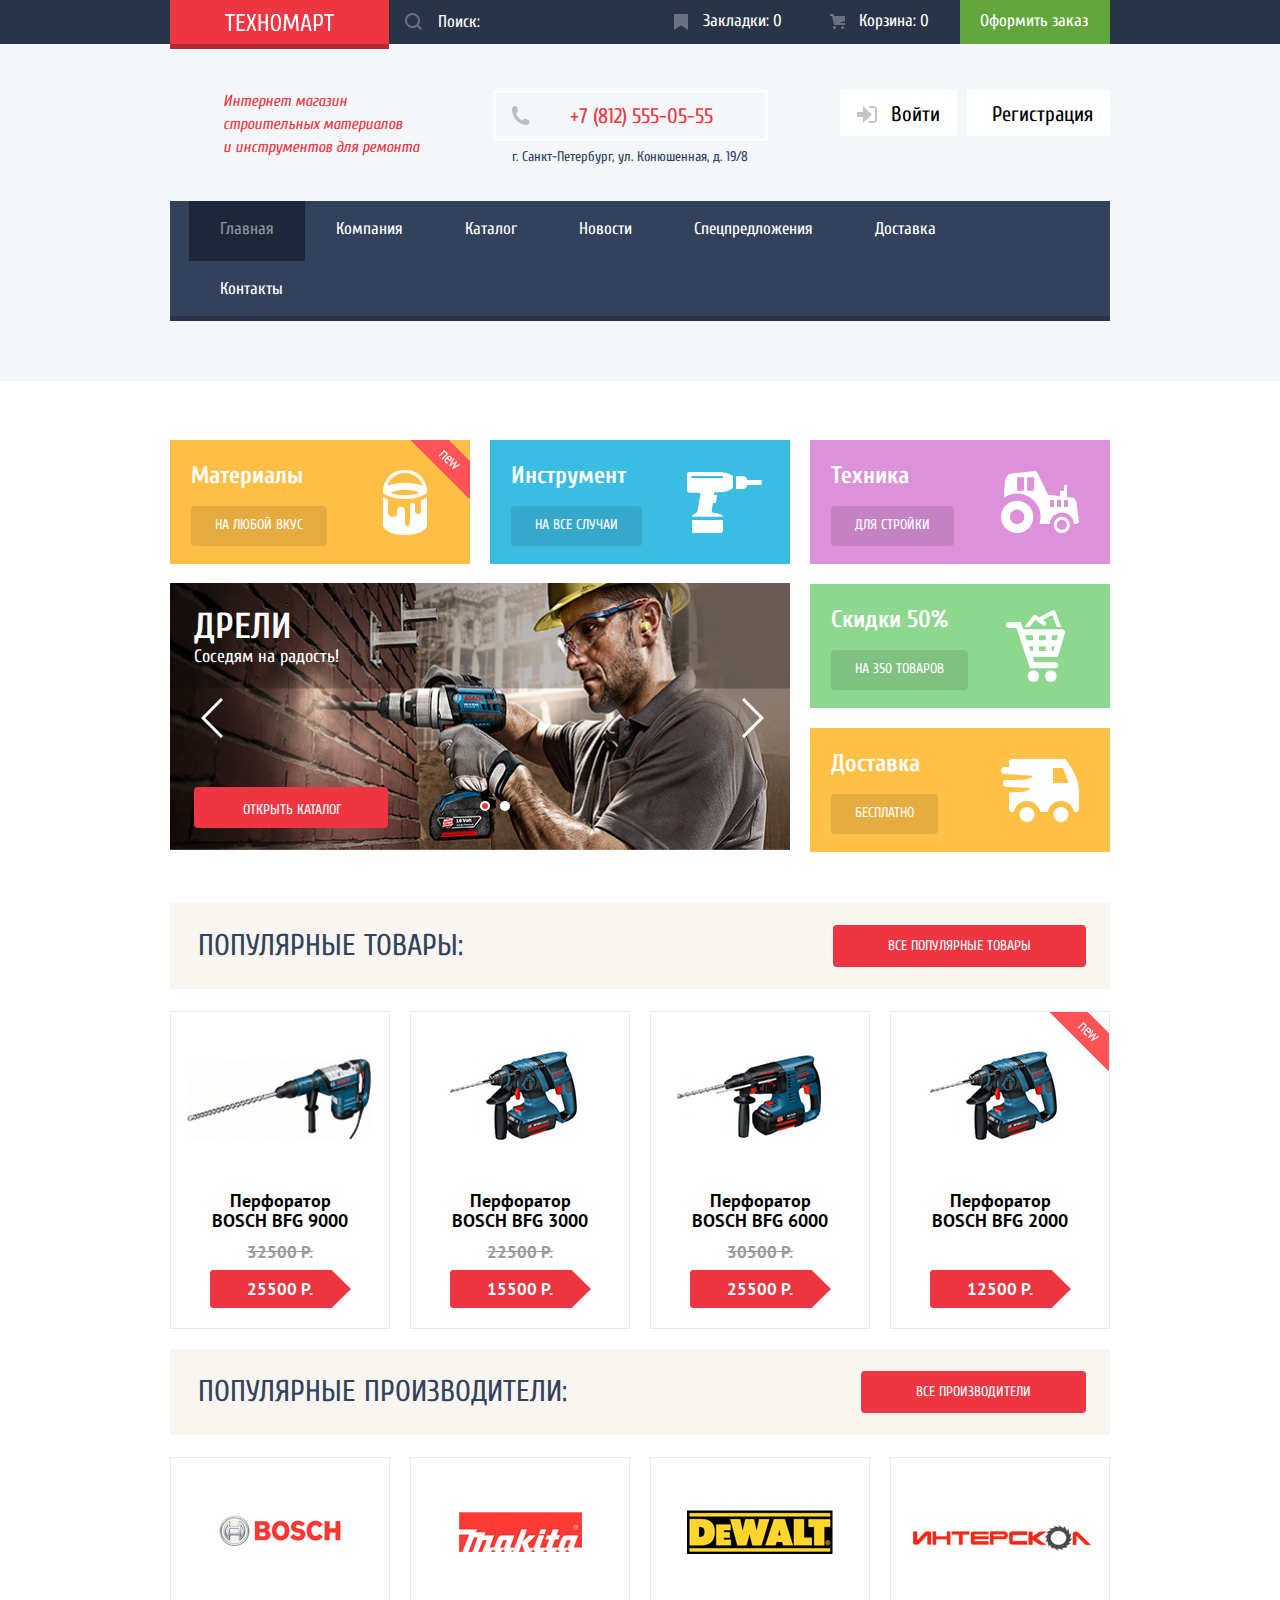
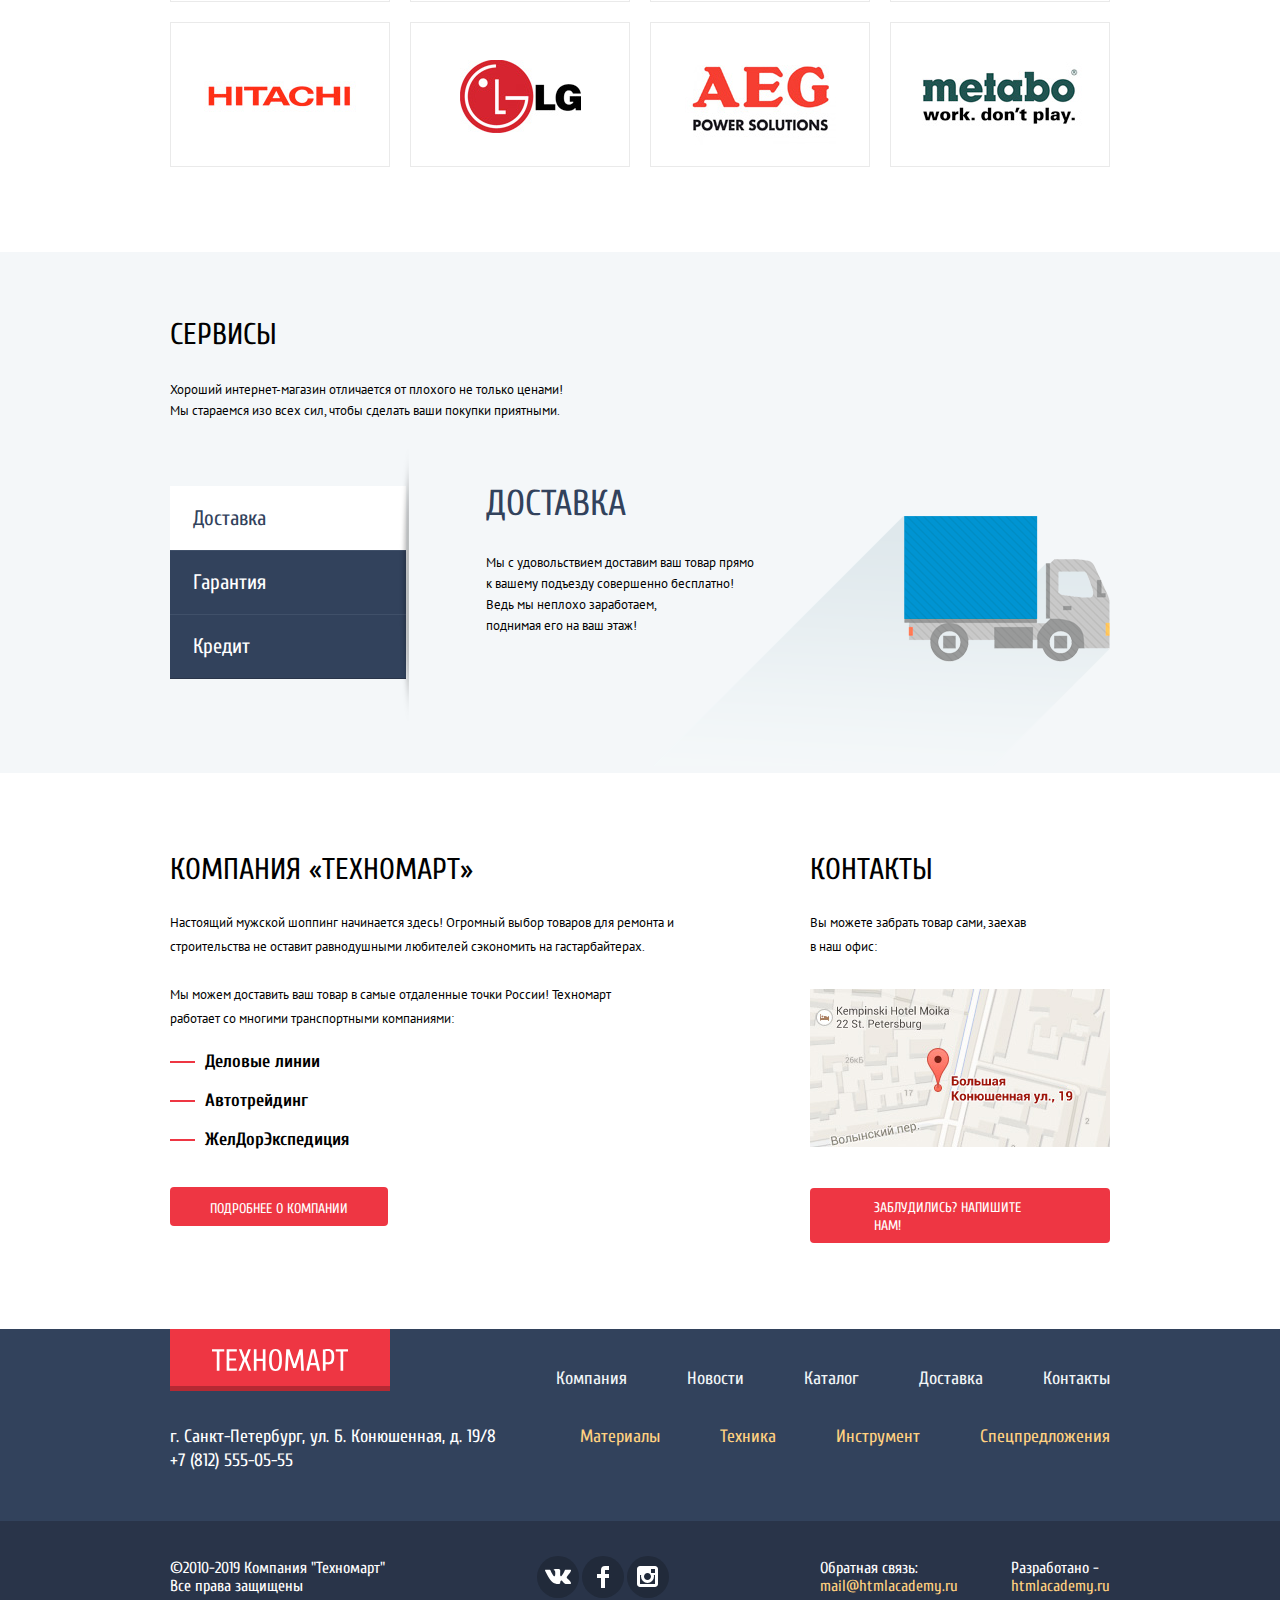
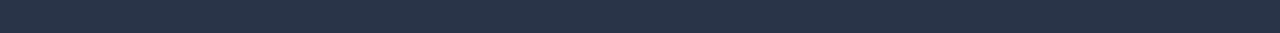
==== index.html @ d5cfe8fa "Написаны JS скрипты к интерактивным элементам. Скорректирована разметка и стили." ====
<!DOCTYPE html>
<html lang="ru">
<head>
    <meta charset="utf-8">
    <title>HTML Academy: Техномарт</title>
    <link href="https://fonts.googleapis.com/css?family=Cuprum:400,400i,700,700i|PT+Sans:400,700&display=swap&subset=cyrillic"
          rel="stylesheet">
    <link rel="stylesheet" href="css/normalize.css">
    <link rel="stylesheet" href="css/style.css">
</head>
<body>
<input type="radio" name="slider" id="slide-1" class="slider-radio-first visually-hidden" checked>
<input type="radio" name="slider" id="slide-2" class="slider-radio-second visually-hidden">
<header class="header">
    <div class="header__intro-background">
        <div class="header__intro container">
            <a href="#" class="header__logo logo"><img src="img/technomart-logo.svg"
                                                       alt="Логотип магазина Техномарт" width="109" height="19"></a>
            <form action="#" class="header__search search">
                <input class="search__field" type="search" placeholder="Поиск:">
                <button class="search__button" type="submit">
                    <svg xmlns="http://www.w3.org/2000/svg" width="17" height="17" viewBox="0 0 17 17">
                        <path fill="#ffffff"
                              d="M17 15.586l-3.542-3.542A7.465 7.465 0 0 0 15 7.5 7.5 7.5 0 1 0 7.5 15c1.71 0 3.282-.579 4.544-1.542L15.586 17 17 15.586zM2 7.5C2 4.467 4.467 2 7.5 2 10.532 2 13 4.467 13 7.5c0 3.032-2.468 5.5-5.5 5.5A5.506 5.506 0 0 1 2 7.5z"/>
                    </svg>
                </button>
            </form>
            <ul class="header__list user-list">
                <li class="user-list__item"><a href="#" class="user-list__link">Закладки: <span>0</span></a></li>
                <li class="user-list__item"><a href="#" class="user-list__link">Корзина: <span>0</span></a></li>
                <li class="user-list__item"><a href="#" class="user-list__link user-list__link_checkout">Оформить
                    заказ</a></li>
            </ul>
        </div>
    </div>
    <div class="header__description container">
        <div class="header__offer offer">
            <h1 class="offer__title">Интернет магазин строительных материалов&nbsp;&nbsp; и инструментов для ремонта</h1>
        </div>
        <div class="header__address address">
            <a href="tel: +78125550555" class="address__phone">+7 (812) 555-05-55</a>
            <p class="address__city">г. Санкт-Петербург, ул. Конюшенная, д. 19/8</p>
        </div>
        <ul class="header__registration registration">
            <li class="registration__item">
                <a href="#" class="registration__link">
                    <svg xmlns="http://www.w3.org/2000/svg" width="20" height="17" viewBox="0 0 20 17">
                        <path fill="#c5c5c5" d="M14.875 8.5L6 0v6H0v5h6v6z"/>
                        <path fill="#c5c5c5"
                              d="M16.986 15.01h-5.027V17h5.027c2.178 0 3.004-1.81 3.029-3.026V3.028C19.99 1.811 19.164 0 16.986 0h-5.027v1.99h5.027c.839 0 .992.681 1.01 1.057v10.904c-.017.376-.171 1.059-1.01 1.059z"/>
                    </svg>
                    Войти</a>
            </li>
            <li class="registration__item">
                <a href="#" class="registration__link">Регистрация</a>
            </li>
        </ul>
    </div>
    <nav class="header__navigation container">
        <ul class="menu">
            <li class="menu__item"><a href="#" class="menu__link menu__link_active">Главная</a></li>
            <li class="menu__item"><a href="#" class="menu__link">Компания</a></li>
            <li class="menu__item"><a href="catalog.html" class="menu__link">Каталог</a></li>
            <li class="menu__item"><a href="#" class="menu__link">Новости</a></li>
            <li class="menu__item"><a href="#" class="menu__link">Спецпредложения</a></li>
            <li class="menu__item"><a href="#" class="menu__link">Доставка</a></li>
            <li class="menu__item"><a href="#" class="menu__link">Контакты</a></li>
        </ul>
    </nav>
</header>

<main class="index-page">
    <section class="features container">
        <h2 class="features__title visually-hidden">Преимущества магазина</h2>
        <ul class="features__shop-pluses shop-pluses">
            <li class="shop-pluses__item shop-pluses__item_material">
                <div class="shop-pluses__box">
                    <h3 class="shop-pluses__text">Материалы</h3>
                    <a href="#" class="shop-pluses__link">На любой вкус</a>
                </div>
            </li>
            <li class="shop-pluses__item shop-pluses__item_tool">
                <div class="shop-pluses__box">
                    <h3 class="shop-pluses__text">Инструмент</h3>
                    <a href="#" class="shop-pluses__link">На все случаи</a>
                </div>
            </li>
            <li class="shop-pluses__item shop-pluses__item_technique">
                <div class="shop-pluses__box">
                    <h3 class="shop-pluses__text">Техника</h3>
                    <a href="#" class="shop-pluses__link">Для стройки</a>
                </div>
            </li>
            <li class="shop-pluses__item shop-pluses__item_discount">
                <div class="shop-pluses__box shop-pluses__box_discount">
                    <h3 class="shop-pluses__text">Скидки 50%</h3>
                    <a href="#" class="shop-pluses__link">На 350 товаров</a>
                </div>
            </li>
            <li class="shop-pluses__item shop-pluses__item_delivery">
                <div class="shop-pluses__box shop-pluses__box_delivery">
                    <h3 class="shop-pluses__text">Доставка</h3>
                    <a href="#" class="shop-pluses__link">Бесплатно</a>
                </div>
            </li>
        </ul>
        <div class="features__slider-drills slider-drills">
            <div class="slider-drills__controls">
                <label class="slider-drills__control slider-drills__control_first" for="slide-1"></label>
                <label class="slider-drills__control slider-drills__control_second" for="slide-2"></label>
            </div>
            <div class="slider-drills__item slider-drills__item_first">
                <h3 class="slider-drills__title">Дрели</h3>
                <p class="slider-drills__text">Соседям на радость!</p>
                <a href="catalog.html" class="slider-drills__link">Открыть каталог</a>
            </div>
            <div class="slider-drills__item slider-drills__item_second">
                <h3 class="slider-drills__title">Перфораторы</h3>
                <p class="slider-drills__text">Настоящие мужские игрушки</p>
                <a href="catalog.html" class="slider-drills__link">Открыть каталог</a>
            </div>
            <button class="slider-drills__btn slider-drills__btn_left"><img src="img/icon-left-slider-drills.svg"
                                                                            alt="Кнопка Влево на слайдере товаров">
            </button>
            <button class="slider-drills__btn slider-drills__btn_right"><img src="img/icon-right-slider-drills.svg"
                                                                             alt="Кнопка Вправо на слайдере товаров">
            </button>
        </div>
    </section>
    <section class="popular-products container">
        <div class="popular-products__intro products-intro">
            <h2 class="products-intro__title">Популярные товары:</h2>
            <a href="#" class="products-intro__link">Все популярные товары</a>
        </div>
        <ul class="popular-products__catalog products products-main">
            <li class="products__item-main">
                <img src="img/hammerdrill-bosh-bfg-9000.jpg" alt="Перфоратор BOSCH BFG 9000" width="218" height="170"
                     class="products__image">
                <div class="products__text-box">
                    <h3 class="products__title">Перфоратор BOSCH BFG 9000</h3>
                    <p class="products__price">32500 Р.</p>
                    <p class="products__discount">25500 Р.</p>
                </div>
                <div class="products__overlay">
                    <button type="button" class="products__btn">Купить</button>
                    <button type="button" class="products__btn_bookmark">В закладки</button>
                </div>
            </li>
            <li class="products__item-main">
                <img src="img/hammerdrill-bosh-bfg-3000.jpg" alt="Перфоратор BOSCH BFG 3000" width="218" height="170"
                     class="products__image">
                <div class="products__text-box">
                    <h3 class="products__title">Перфоратор BOSCH BFG 3000</h3>
                    <p class="products__price">22500 Р.</p>
                    <p class="products__discount">15500 Р.</p>
                </div>
                <div class="products__overlay">
                    <button type="button" class="products__btn">Купить</button>
                    <button type="button" class="products__btn_bookmark">В закладки</button>
                </div>
            </li>
            <li class="products__item-main">
                <img src="img/hammerdrill-bosh-bfg-6000.jpg" alt="Перфоратор BOSCH BFG 6000" width="218" height="170"
                     class="products__image">
                <div class="products__text-box">
                    <h3 class="products__title">Перфоратор BOSCH BFG 6000</h3>
                    <p class="products__price">30500 Р.</p>
                    <p class="products__discount">25500 Р.</p>
                </div>
                <div class="products__overlay">
                    <button type="button" class="products__btn">Купить</button>
                    <button type="button" class="products__btn_bookmark">В закладки</button>
                </div>
            </li>
            <li class="products__item-main">
                <img src="img/hammerdrill-bosh-bfg-2000.jpg" alt="Перфоратор BOSCH BFG 2000" width="218" height="170"
                     class="products__image">
                <div class="products__text-box">
                    <h3 class="products__title products__title_new">Перфоратор BOSCH BFG 2000</h3>
                    <p class="products__discount">12500 Р.</p>
                </div>
                <div class="products__overlay">
                    <button type="button" class="products__btn">Купить</button>
                    <button type="button" class="products__btn_bookmark">В закладки</button>
                </div>
            </li>
        </ul>
    </section>
    <section class="popular-brands container">
        <div class="popular-brands__intro products-intro">
            <h2 class="products-intro__title">Популярные производители:</h2>
            <a href="#" class="products-intro__link">Все производители</a>
        </div>
        <ul class="popular-brands__brands-list brands-list">
            <li class="brands-list__item">
                <a href="#" class="brands-list__link"><img src="img/bosch-brand.jpg" alt="Бренд BOSCH" width="126"
                                                           height="37" class="brands-list__image"></a>
            </li>
            <li class="brands-list__item">
                <a href="#" class="brands-list__link"><img src="img/makita-brand.jpg" alt="Бренд Makita" width="123"
                                                           height="40" class="brands-list__image"></a>
            </li>
            <li class="brands-list__item">
                <a href="#" class="brands-list__link"><img src="img/dewalt-brand.jpg" alt="Бренд DeWalt" width="146"
                                                           height="44" class="brands-list__image"></a>
            </li>
            <li class="brands-list__item">
                <a href="#" class="brands-list__link"><img src="img/interscol-brand.jpg" alt="Бренд Интерскол"
                                                           width="200" height="88" class="brands-list__image"></a>
            </li>
            <li class="brands-list__item">
                <a href="#" class="brands-list__link"><img src="img/hitachi-brand.jpg" alt="Бренд Hitachi" width="169"
                                                           height="31" class="brands-list__image"></a>
            </li>
            <li class="brands-list__item">
                <a href="#" class="brands-list__link"><img src="img/lg-brand.jpg" alt="Бренд LG" width="121" height="73"
                                                           class="brands-list__image"></a>
            </li>
            <li class="brands-list__item">
                <a href="#" class="brands-list__link"><img src="img/aeg-brand.jpg" alt="Бренд AEG" width="151"
                                                           height="96" class="brands-list__image"></a>
            </li>
            <li class="brands-list__item">
                <a href="#" class="brands-list__link"><img src="img/metabo-brand.jpg" alt="Бренд Metabo" width="204"
                                                           height="69" class="brands-list__image"></a>
            </li>
        </ul>
    </section>
    <section class="services">
        <div class="services__intro container">
            <h2 class="services__title">Сервисы</h2>
            <p class="services__text">Хороший интернет-магазин отличается от плохого не только ценами!</p>
            <p class="services__text">Мы стараемся изо всех сил, чтобы сделать ваши покупки приятными.</p>
        </div>
        <div class="services__delivery-guarantee-credit container">
            <ul class="services__services-list services-list">
                <li class="services-list__item">
                    <button type="button" class="services-list__btn services-list__btn_active">Доставка</button>
                </li>
                <li class="services-list__item">
                    <button type="button" class="services-list__btn">Гарантия</button>
                </li>
                <li class="services-list__item">
                    <button type="button" class="services-list__btn">Кредит</button>
                </li>
            </ul>
            <div class="services__service-items">
                <div class="services__service-item service-item service-item-delivery service-item-show">
                    <h2 class="service-item__title">Доставка</h2>
                    <p class="service-item__text">
                        Мы с удовольствием доставим ваш товар прямо<br>
                        к вашему подъезду совершенно бесплатно!
                        Ведь мы неплохо заработаем,<br>
                        поднимая его на ваш этаж!
                    </p>
                </div>
                <div class="services__service-item service-item service-item-guarantee">
                    <h2 class="service-item__title">Гарантия</h2>
                    <p class="service-item__text">
                        Если купленный у нас товар поломается или заискрит,<br>
                        а также в случае пожара, спровоцированного его возгоранием, вы всегда можете быть уверены в
                        нашей гарантии. Мы обменяем сгоревший товар на новый.<br>
                        Дом уж восстановите как-нибудь сами.
                    </p>
                </div>
                <div class="services__service-item service-item service-item-credit">
                    <h2 class="service-item__title">Кредит</h2>
                    <p class="service-item__text">
                        Залезть в долговую яму стало проще!<br>
                        Кредитные консультанты придут вам на помощь.
                    </p>
                    <a href="#" class="service-item__link">Отправить заявку</a>
                </div>
            </div>
        </div>
    </section>
    <section class="about-contacts container">
        <div class="about-contacts__company company">
            <h2 class="company__title">Компания &laquo;ТЕХНОМАРТ&raquo;</h2>
            <p class="company__text company__text_intro">Настоящий мужской шоппинг начинается здесь! Огромный выбор
                товаров для ремонта
                и
                строительства не оставит равнодушными любителей сэкономить на гастарбайтерах.</p>
            <p class="company__text company__text_description">Мы можем доставить ваш товар в самые отдаленные точки
                России!
                Техномарт работает со многими транспортными компаниями:</p>
            <ul class="company__delivery-list delivery-list">
                <li class="delivery-list__item">Деловые линии</li>
                <li class="delivery-list__item">Автотрейдинг</li>
                <li class="delivery-list__item">ЖелДорЭкспедиция</li>
            </ul>
            <a href="#" class="company__link">Подробнее о компании</a>
        </div>
        <div class="about-contacts__contact contact">
            <h2 class="contact__title">Контакты</h2>
            <p class="contact__text">Вы можете забрать товар сами,
                заехав в наш офис:</p>
            <a href="https://goo.gl/maps/Wi1ShnMR9wf9tgB36" class="contact__map-link map-link"><img src="img/small-map.jpg"
                                                                                           alt="Расположение магазина на карте"
                                                                                           width="300" height="158"
                                                                                           class="contact__small-map"></a>
            <a href="#" class="contact__link">Заблудились? Напишите нам!</a>
        </div>
    </section>
</main>

<footer class="footer">
    <div class="footer__intro container">
        <a href="#" class="footer__logo logo"><img src="img/technomart-logo.svg" alt="Логотип магазина Техномарт"></a>
        <ul class="footer__footer-menu footer-menu footer-menu-top">
            <li class="footer-menu__item"><a href="#" class="footer-menu__link">Компания</a></li>
            <li class="footer-menu__item"><a href="#" class="footer-menu__link">Новости</a></li>
            <li class="footer-menu__item"><a href="catalog.html" class="footer-menu__link">Каталог</a></li>
            <li class="footer-menu__item"><a href="#" class="footer-menu__link">Доставка</a></li>
            <li class="footer-menu__item"><a href="#" class="footer-menu__link">Контакты</a></li>
        </ul>
    </div>
    <div class="footer__address-suggest container">
        <div class="footer__footer-address footer-address">
            <p class="footer-address__text">г. Санкт-Петербург, ул. Б. Конюшенная, д. 19/8</p>
            <p class="footer-address__text">+7 (812) 555-05-55</p>
        </div>
        <ul class="footer__footer-menu footer-menu">
            <li class="footer-menu__item"><a href="#" class="footer-menu__link_suggest-link">Материалы</a>
            </li>
            <li class="footer-menu__item"><a href="#" class="footer-menu__link_suggest-link">Техника</a></li>
            <li class="footer-menu__item"><a href="#" class="footer-menu__link_suggest-link">Инструмент</a>
            </li>
            <li class="footer-menu__item"><a href="#" class="footer-menu__link_suggest-link">Спецпредложения</a></li>
        </ul>
    </div>
    <div class="footer__copyright-development-background">
        <div class="footer__copyright-development container">
            <div class="footer__copyright copyright">
                <p class="copyright__text">&copy;2010-2019 Компания "Техномарт"</p>
                <p class="copyright__text">Все права защищены</p>
            </div>
            <ul class="footer__social social-list">
                <li class="social-list__item">
                    <a href="https://www.vk.com" class="social-list__link" target="_blank">
                        <svg xmlns="http://www.w3.org/2000/svg" width="26" height="15" viewBox="0 0 26 15">
                            <path fill="#FFF"
                                  d="M16.138 11.51c.956-.309 2.18 2.04 3.483 2.939.978.681 1.727.534 1.727.534l3.473-.05s1.815-.112.957-1.554c-.071-.12-.503-1.069-2.585-3.022-2.177-2.043-1.882-1.712.739-5.244 1.597-2.153 2.236-3.468 2.036-4.028-.192-.539-1.365-.399-1.365-.399L20.69.713c-.381.001-.704.119-.851.515-.003.004-.621 1.666-1.445 3.079-1.741 2.989-2.436 3.148-2.724 2.961-.661-.433-.494-1.737-.494-2.664 0-2.897.432-4.105-.846-4.417-.427-.104-.739-.172-1.828-.182-1.392-.021-2.574 0-3.244.329-.445.223-.786.712-.579.74.26.035.843.16 1.155.586.401.552.389 1.789.389 1.789s.229 3.411-.54 3.834c-.528.29-1.25-.302-2.803-3.016-.793-1.388-1.392-2.922-1.392-2.922s-.116-.285-.326-.441c-.25-.185-.6-.244-.6-.244L.848.684S.29.7.085.946c-.182.218-.015.668-.015.668s2.909 6.881 6.203 10.347c3.02 3.182 6.452 2.971 6.452 2.971h1.555s.469-.054.709-.312c.224-.24.214-.691.214-.691s-.031-2.109.935-2.419z"/>
                        </svg>
                    </a>
                </li>
                <li class="social-list__item">
                    <a href="https://www.facebook.com" class="social-list__link" target="_blank">
                        <svg xmlns="http://www.w3.org/2000/svg" width="12" height="22" viewBox="0 0 12 22">
                            <path fill="#FFF" d="M12 4V0H8a4 4 0 0 0-4 4v4H0v4h4v10h4V12h4V8H8V4h4z"/>
                        </svg>
                    </a>
                </li>
                <li class="social-list__item">
                    <a href="https://www.instagram.com" class="social-list__link" target="_blank">
                        <svg xmlns="http://www.w3.org/2000/svg" width="21" height="21" viewBox="0 0 21 21">
                            <path fill="#FFF"
                                  d="M18 0H3C1.35 0 0 1.35 0 3v15c0 1.65 1.35 3 3 3h15c1.65 0 3-1.35 3-3V3c0-1.65-1.35-3-3-3zm-7.5 7c1.93 0 3.5 1.57 3.5 3.5S12.43 14 10.5 14 7 12.43 7 10.5 8.57 7 10.5 7zM18 18H3V9h1.181A6.504 6.504 0 0 0 4 10.5a6.5 6.5 0 1 0 13 0 6.45 6.45 0 0 0-.181-1.5H18v9zm0-11h-4V3h4v4z"/>
                        </svg>
                    </a>
                </li>
            </ul>
            <ul class="footer__development development-list">
                <li class="development-list__item">
                    <p class="development-list__text">Обратная связь:</p>
                    <a href="mailto:mail@htmlacademy.ru" class="development-list__link">mail@htmlacademy.ru</a>
                </li>
                <li class="development-list__item">
                    <p class="development-list__text">Разработано -</p>
                    <a href="https://htmlacademy.ru/intensive/htmlcss" class="development-list__link" target="_blank">htmlacademy.ru</a>
                </li>
            </ul>
        </div>
    </div>
</footer>
<section class="map-popup">
    <h2 class="map-popup__title visually-hidden">Интерактивная карта</h2>
    <iframe src="https://www.google.com/maps/embed?pb=!1m18!1m12!1m3!1d1998.5989424124007!2d30.32089461617356!3d59.93879686904788!2m3!1f0!2f0!3f0!3m2!1i1024!2i768!4f13.1!3m3!1m2!1s0x4696310fca5ba729%3A0xea9c53d4493c879f!2z0JHQvtC70YzRiNCw0Y8g0JrQvtC90Y7RiNC10L3QvdCw0Y8g0YPQuy4sIDE5LCDQodCw0L3QutGCLdCf0LXRgtC10YDQsdGD0YDQsywgMTkxMTg2!5e0!3m2!1sru!2sru!4v1570381014695!5m2!1sru!2sru"
            width="940" height="446" frameborder="0" style="border:0;" allowfullscreen=""></iframe>
    <button type="button" class="map-popup__btn-close btn-close"><img src="img/icon-close-popup.svg"
                                                                      alt="Кнопка закрытия окна"></button>
</section>
<section class="feedback-popup">
    <h2 class="feedback-popup__title visually-hidden">Форма обратной связи</h2>
    <form action="#" class="feedback-popup__feedback-form feedback">

        <label class="feedback__label feedback__label_name">Ваше имя:<input name="feedback-name" type="text"
                                                                            placeholder="Имя Фамилия"
                                                                            class="feedback__field"></label>
        <label class="feedback__label">Ваш e-mail:<input name="feedback-mail" type="email" placeholder="email@example.com"
                                                         class="feedback__field"></label>

        <label class="feedback__label">Текст письма:<textarea name="feedback-text" cols="30" rows="10"
                                                              placeholder="В свободной форме"
                                                              class="feedback__text"></textarea></label>
        <div class="feedback__background-btn">
            <button type="submit" class="feedback__btn">Отправить</button>
        </div>
    </form>
    <button type="button" class="feedback-popup__btn-close btn-close"><img src="img/icon-close-popup.svg"
                                                                           alt="Кнопка закрытия окна"></button>
</section>
<script src="js/indexpage-script.js"></script>
</body>
</html>
---- css/style.css ----
html {
    box-sizing: border-box;
}

*,
*::before,
*::after {
    box-sizing: inherit;
}

body {
    margin: 0;
    padding: 0;
    font-family: 'Cuprum', 'Arial', sans-serif;
    font-weight: 400;
    font-size: 14px;
    color: #000000;
}

a {
    text-decoration: none;
}

.visually-hidden:not(:focus):not(:active),
input[type='checkbox'].visually-hidden,
input[type='radio'].visually-hidden {
    position: absolute;
    width: 1px;
    height: 1px;
    margin: -1px;
    border: 0;
    padding: 0;
    white-space: nowrap;
    clip-path: inset(100%);
    clip: rect(0 0 0 0);
    overflow: hidden;
}

.container {
    width: 940px;
    margin: 0 auto;
}

.header {
    background-color: #f4f7f9;
    padding-bottom: 60px;
}

.header__intro-background {
    background-color: #293449;
}

.header__intro {
    font-size: 17px;
    line-height: 18px;
    color: #ffffff;
    display: flex;
}

.logo {
    display: inline-block;
    vertical-align: top;
    padding: 13px 55px 0px 55px;
    text-align: center;
    box-shadow: inset 0px -5px 0 0 rgba(0, 0, 0, 0.24);
    background-color: #ee3643;
}

.logo:hover,
.logo:focus {
    background-color: #ca2c37;
}

.logo:active {
    background-color: #ba2732;
}

.header__logo {
    margin-bottom: -5px;
}

.search {
    position: relative;
}

.search__field {
    border: none;
    background-color: #293449;
    width: 260px;
    height: 42px;
    padding-left: 49px;
    padding-right: 5px;
}

.search__field::placeholder {
    color: #ffffff;
}

.search__field:hover {
    background-color: #212a3a;
}

.search__field:focus {
    background-color: #ffffff;
}

.search__button {
    position: absolute;
    top: 12px;
    left: 10px;
    border: none;
    background-color: transparent;
    opacity: 0.3;
}

.search__field:hover ~ .search__button {
    opacity: 1;
}

.search__field:focus ~ .search__button path {
    fill: red;
}

.user-list,
.registration,
.menu,
.shop-pluses,
.brands-list,
.delivery-list,
.services-list,
.footer-menu,
.social-list,
.development-list {
    margin: 0;
    padding: 0;
    list-style-type: none;
}

.user-list {
    margin-left: auto;
    display: flex;
    flex-wrap: wrap;
}

.user-list__link {
    position: relative;
    display: inline-block;
    vertical-align: top;
    color: #ffffff;
    padding-left: 46px;
    padding-right: 31px;
    padding-top: 12px;
    padding-bottom: 14px;
}

.user-list__item:nth-child(1) .user-list__link::before {
    position: absolute;
    content: "";
    top: 14px;
    left: 17px;
    width: 14px;
    height: 16px;
    background-image: url(../img/icon-bookmark.svg);
    background-repeat: no-repeat;
    background-position: 0 0;
    opacity: 0.3;
}

.user-list__item:nth-child(2) .user-list__link::before {
    position: absolute;
    content: "";
    top: 14px;
    left: 17px;
    width: 15px;
    height: 15px;
    background-image: url(../img/icon-cart.svg);
    background-repeat: no-repeat;
    background-position: 0 0;
    opacity: 0.3;
}

.user-list__link:hover,
.user-list__link:focus {
    background-color: #212a3a;
}

.user-list__item:nth-child(1) .user-list__link:hover::before,
.user-list__item:nth-child(2) .user-list__link:hover::before,
.user-list__item:nth-child(1) .user-list__link:focus::before,
.user-list__item:nth-child(2) .user-list__link:focus::before {
    opacity: 1;
}

.user-list__link:active {
    color: rgba(255, 255, 255, 0.6);
    background-color: #161d29;
}

.user-list__item:nth-child(1) .user-list__link:active::before,
.user-list__item:nth-child(2) .user-list__link:active::before {
    opacity: 0.5;
}

.user-list__link_checkout {
    background-color: #63a63e;
    padding-left: 20px;
    padding-right: 22px;
    padding-bottom: 14px;
}

.user-list__link_checkout:hover,
.user-list__link_checkout:focus {
    background-color: #5fbb2d;
}

.user-list__link_checkout:active {
    color: rgba(255, 255, 255, 0.5);
    background-color: #518534;
}

.header__description {
    padding-top: 46px;
    padding-bottom: 32px;
    padding-left: 53px;
    display: flex;
    justify-content: space-between;
}

.offer {
    width: 197px;
}

.offer__title {
    font-size: 16px;
    line-height: 23px;
    font-weight: 400;
    font-style: italic;
    color: #ee3643;
    margin: 0;
}

.address__phone {
    display: block;
    font-size: 21px;
    line-height: 21px;
    color: #ee3643;
    border: 3px solid #ffffff;
    padding-top: 13px;
    padding-bottom: 11px;
    padding-right: 52px;
    padding-left: 74px;
    margin-bottom: 4px;
    background-image: url(../img/icon-phone.svg);
    background-repeat: no-repeat;
    background-position: 15px center;
}

.address__city {
    line-height: 24px;
    text-align: center;
    color: #32425c;
    margin: 0;
}

.registration {
    display: flex;
    flex-wrap: wrap;
}

.registration__link {
    font-size: 21px;
    line-height: 21px;
    color: #000000;
    background-color: #ffffff;
    padding-top: 14px;
    padding-bottom: 11px;
    padding-right: 17px;
    padding-left: 17px;
    display: flex;
    justify-content: center;
    align-items: center;
}

.registration__link svg {
    margin-right: 14px;
}

.registration__item:nth-child(1) .registration__link {
    margin-right: 10px;
}

.registration__item:nth-child(2) .registration__link {
    padding-left: 25px;
}

.registration__link:hover,
.registration__link:focus {
    color: #ee3643;
}

.registration__link:hover path,
.registration__link:focus path {
    fill: #000000;
}

.registration__link:active {
    color: rgba(0, 0, 0, 0.3);
}

.registration__link:active path {
    fill: #c5c5c5;
}

.header__navigation {
    background-color: #32425c;
    box-shadow: inset 0px -5px 0 0 #293449;
}

.menu {
    display: flex;
    flex-wrap: wrap;
    padding: 0 19px;
}

.menu__link {
    display: inline-block;
    vertical-align: top;
    font-size: 17px;
    line-height: 21px;
    color: #ffffff;
    padding-top: 17px;
    padding-bottom: 22px;
    padding-left: 31px;
    padding-right: 31px;
}

.menu__link:hover,
.menu__link:focus {
    background-color: #293449;
}

.menu__link:active,
.menu__link_active {
    color: rgba(255, 255, 255, 0.5);
    background-color: #1d2739;
}

.features {
    padding-top: 59px;
    padding-bottom: 53px;
}

.shop-pluses {
    display: flex;
    flex-wrap: wrap;
    align-items: flex-start;
}

.shop-pluses__item {
    width: 300px;
}

.shop-pluses__box {
    padding-left: 21px;
    padding-top: 21px;
    padding-bottom: 18px;
    padding-right: 23px;
    width: 300px;
}

.shop-pluses__item:not(:last-child) {
    margin-bottom: 20px;
}

.shop-pluses__item_material {
    position: relative;
    background-color: #ffbf47;
    margin-right: 20px;
    background-image: url(../img/materials-icon.svg);
    background-repeat: no-repeat;
    background-position: 213px;
}

.shop-pluses__item_material::before {
    position: absolute;
    content: "";
    top: 0;
    right: 0;
    width: 60px;
    height: 59px;
    background-image: url(../img/new-flag.png);
    background-repeat: no-repeat;
    background-position: 0 0;
}

.shop-pluses__item_tool {
    background-color: #3bbce3;
    margin-right: 20px;
    background-image: url(../img/tools-icon.svg);
    background-repeat: no-repeat;
    background-position: 197px;
}

.shop-pluses__item_technique {
    background-color: #dc91d8;
    background-image: url(../img/technic-icon.svg);
    background-repeat: no-repeat;
    background-position: 191px;
}

.shop-pluses__item_delivery,
.shop-pluses__item_discount {
    width: 100%;
    display: flex;
    justify-content: flex-end;
}

.shop-pluses__box_discount {
    background-color: #8ed78f;
    background-image: url(../img/discounts-icon.svg);
    background-repeat: no-repeat;
    background-position: 196px;
}

.shop-pluses__box_delivery {
    background-color: #ffc047;
    background-image: url(../img/delivery-icon.svg);
    background-repeat: no-repeat;
    background-position: 191px;
}

.shop-pluses__text {
    font-size: 24px;
    line-height: 30px;
    font-weight: 700;
    color: #ffffff;
    margin: 0;
    margin-bottom: 15px;
}

.shop-pluses__link {
    display: inline-block;
    vertical-align: top;
    font-size: 14px;
    line-height: 14px;
    text-transform: uppercase;
    color: #ffffff;
    background-color: rgba(0, 0, 0, 0.1);
    padding-top: 12px;
    padding-bottom: 14px;
    padding-left: 24px;
    padding-right: 24px;
}

.shop-pluses__link:hover,
.shop-pluses__link:focus {
    background-color: rgba(0, 0, 0, 0.2);
}

.shop-pluses__link:active {
    background-color: rgba(0, 0, 0, 0.3);
}

.shop-pluses__link,
.slider-drills__link,
.products-intro__link,
.products__btn,
.products__btn_bookmark,
.company__link,
.contact__link,
.filters__btn,
.pagination__link {
    border-radius: 4px;
}

.slider-drills {
    position: relative;
    width: 620px;
    margin-right: 20px;
    margin-top: -269px;
}

.slider-drills__item {
    padding-top: 26px;
    padding-bottom: 22px;
    padding-left: 24px;
    padding-right: 24px;
    display: none;
}

.slider-drills__item_first {
    background-image: url(../img/slide-drills-01.jpg);
    background-repeat: no-repeat;
    background-size: cover;
    background-position: center;
}

.slider-drills__item_second {
    background-image: url(../img/slide-drills-02.jpg);
    background-repeat: no-repeat;
    background-size: cover;
    background-position: center;
}

.slider-drills__title {
    font-size: 36px;
    line-height: 36px;
    font-weight: 700;
    text-transform: uppercase;
    color: #ffffff;
    margin: 0;
}

.slider-drills__text {
    font-size: 18px;
    line-height: 24px;
    color: #ffffff;
    margin: 0;
    margin-bottom: 118px;
}

.slider-drills__link {
    display: inline-block;
    vertical-align: top;
    line-height: 18px;
    text-transform: uppercase;
    color: #ffffff;
    background-color: #ee3643;
    padding-top: 14px;
    padding-bottom: 9px;
    padding-left: 49px;
    padding-right: 46px;
}

.slider-drills__link:hover,
.slider-drills__link:focus {
    background-color: #ca2c37;
}

.slider-drills__link:active {
    background-color: #ba2732;
}

.slider-drills__btn {
    position: absolute;
    top: 114px;
    border: none;
    background-color: transparent;
    cursor: pointer;
}

.slider-drills__btn_left {
    left: 25px;
}

.slider-drills__btn_right {
    right: 20px;
}

.slider-drills__controls {
    display: flex;
    flex-wrap: wrap;
    position: absolute;
    bottom: 39px;
    left: 50%;
}

.slider-drills__control {
    display: inline-block;
    vertical-align: top;
    width: 10px;
    height: 10px;
    border-radius: 10px;
    background-color: #ffffff;
    cursor: pointer;
    position: relative;
}

.slider-drills__control_first {
    margin-right: 10px;
}

.slider-radio-first:checked ~ .index-page .slider-drills__item_first,
.slider-radio-second:checked ~ .index-page .slider-drills__item_second {
    display: block;
}

.slider-radio-first:checked ~ .index-page .slider-drills__control_first:before,
.slider-radio-second:checked ~ .index-page .slider-drills__control_second:before {
    position: absolute;
    top: 2px;
    left: 2px;
    content: "";
    width: 6px;
    height: 6px;
    border-radius: 6px;
    background-color: #ee3643;
}

.popular-products {
    padding-bottom: 20px;
}

.products-intro {
    background-color: #f9f5f0;
    display: flex;
    align-items: center;
    flex-wrap: wrap;
    padding-top: 22px;
    padding-bottom: 22px;
    padding-left: 28px;
    padding-right: 24px;
    margin-bottom: 22px;
}

.products-intro__title {
    font-size: 30px;
    line-height: 30px;
    font-weight: 400;
    text-transform: uppercase;
    color: #32425c;
    margin: 0;
}

.products-intro__link {
    display: inline-block;
    vertical-align: top;
    line-height: 18px;
    text-transform: uppercase;
    color: #ffffff;
    background-color: #ee3643;
    padding: 12px 55px;
    margin-left: auto;
}

.products-intro__link:hover,
.products-intro__link:focus {
    background-color: #ca2c37;
}

.products-intro__link:active {
    background-color: #ba2732;
}

.products__item-main {
    position: relative;
    border: 1px solid #eaeaea;
    text-align: center;
    padding-bottom: 17px;
    width: 220px;
}

.products__item-main:nth-child(4n)::before {
    position: absolute;
    content: "";
    top: 0;
    right: 0;
    width: 60px;
    height: 59px;
    background-image: url(../img/new-flag.png);
    background-repeat: no-repeat;
    background-position: 0 0;
}

.products__item-main:not(:nth-child(4n)) {
    margin-right: 20px;
}

.products__item-main:hover,
.products__item-main:focus {
    box-shadow: 0 10px 25px 0 rgba(41, 52, 73, 0.5);
}

.products__item-main:hover .products__image,
.products__item-main:focus .products__image {
    opacity: 0;
}

.products__item-main:hover .products__overlay,
.products__item-main:focus .products__overlay {
    opacity: 1;
}

.popular-brands {
    padding-bottom: 85px;
}

.brands-list {
    display: flex;
    flex-wrap: wrap;
}

.brands-list__item:not(:nth-child(4n)) {
    margin-right: 20px;
}

.brands-list__item:nth-child(-n+4) {
    margin-bottom: 20px;
}

.brands-list__image {
    vertical-align: middle;
}

.brands-list__link {
    display: inline-block;
    vertical-align: top;
    width: 220px;
    height: 145px;
    text-align: center;
    line-height: 145px;
    border: 1px solid #eaeaea;
    background-color: #ffffff;
}

.brands-list__link:hover,
.brands-list__link:focus {
    box-shadow: 0px 10px 25px 0 rgba(41, 52, 73, 0.5);
}

.brands-list__link:active {
    box-shadow: 0px 4px 10px 0 rgba(41, 52, 73, 0.5);
}

.brands-list__link:active .brands-list__image {
    opacity: 0.3;
}

.services {
    background-color: #f4f7f9;
    padding-top: 68px;
}

.services__intro {
    padding-bottom: 28px;
}

.services__title {
    font-size: 30px;
    line-height: 30px;
    font-weight: 400;
    text-transform: uppercase;
    margin: 0;
    margin-bottom: 29px;
}

.services__text,
.service-item__text {
    font-family: 'PT Sans', 'Arial', sans-serif;
    font-size: 13px;
    line-height: 21px;
    margin: 0;
}

.services__delivery-guarantee-credit {
    display: flex;
    padding-top: 37px;
    padding-bottom: 7px;
}

.services-list__btn {
    font-size: 21px;
    line-height: 30px;
    color: #ffffff;
    box-shadow: 0px 1px 0 0 #293449, inset 0px 1px 0 0 #405069;
    background-color: #32425c;
    border: none;
    cursor: pointer;
    display: inline-block;
    vertical-align: top;
    padding: 17px 140px 17px 23px;
}

.services-list__item:last-child .services-list__btn {
    padding-right: 156px;
}

.services-list__btn:hover,
.services-list__btn:focus {
    background-color: #293449;
}

.services-list__btn:active,
.services-list__btn_active {
    color: #32425c;
    box-shadow: 0px 1px 0 0 #ffffff, inset 0px 1px 0 0 #ffffff;
    background-color: #ffffff;
}

.services__service-items {
    position: relative;
    padding-left: 80px;
}

.services__service-items::before {
    position: absolute;
    content: "";
    top: -41px;
    left: -7px;
    width: 10px;
    height: 279px;
    background-image: url(../img/shadow.png);
    background-repeat: no-repeat;
    background-position: 0 0;
}

.service-item {
    min-height: 280px;
}

.service-item__title {
    font-size: 36px;
    line-height: 36px;
    font-weight: 400;
    text-transform: uppercase;
    color: #32425c;
    margin: 0;
    margin-bottom: 30px;
}

.service-item-delivery {
    background-image: url(../img/service-delivery.png);
    background-repeat: no-repeat;
    background-position: right 30px;
    padding-right: 348px;
    display: none;
}

.service-item-guarantee {
    background-image: url(../img/service-guarantee.png);
    background-repeat: no-repeat;
    background-position: right 30px;
    padding-right: 245px;
    display: none;
}

.service-item-credit {
    background-image: url(../img/service-credit.png);
    background-repeat: no-repeat;
    background-position: right 30px;
    padding-right: 320px;
    display: none;
}

.service-item-credit .service-item__text {
    margin-bottom: 30px;
}

.service-item__link {
    line-height: 18px;
    text-transform: uppercase;
    color: #ffffff;
    background-color: #ee3643;
    border-radius: 4px;
    display: inline-block;
    vertical-align: top;
    padding: 10px 45px;
}

.service-item__link:hover,
.service-item__link:focus {
    background-color: #ca2c37;
}

.service-item__link:active {
    background-color: #ba2732;
}

.about-contacts {
    padding-top: 82px;
    padding-bottom: 86px;
    display: flex;
}

.company {
    padding-right: 120px;
}

.company__title,
.contact__title {
    font-size: 30px;
    line-height: 30px;
    font-weight: 400;
    text-transform: uppercase;
    margin: 0;
    margin-bottom: 26px;
}

.company__text,
.contact__text {
    font-family: 'PT Sans', 'Arial', sans-serif;
    font-size: 13px;
    line-height: 24px;
    margin: 0;
    margin-bottom: 21px;
}

.company__text_intro {
    margin-bottom: 24px;
}

.company__text_description {
    padding-right: 74px;
}

.delivery-list {
    margin-bottom: 37px;
}

.delivery-list__item {
    font-size: 18px;
    line-height: 20px;
    font-weight: 700;
    position: relative;
    padding-left: 35px;
}

.delivery-list__item:not(:last-child) {
    margin-bottom: 19px;
}

.delivery-list__item::before {
    position: absolute;
    content: "";
    top: 9px;
    left: 0;
    width: 25px;
    height: 2px;
    background-color: #ee3643;
}

.company__link,
.contact__link,
.feedback__btn {
    line-height: 18px;
    text-transform: uppercase;
    color: #ffffff;
    background-color: #ee3643;
    display: inline-block;
    vertical-align: top;
    padding: 13px 40px 8px 40px;
}

.company__link:hover,
.contact__link:hover,
.feedback__btn:hover,
.company__link:focus,
.contact__link:focus,
.feedback__btn:focus {
    background-color: #ca2c37;
}

.company__link:active,
.contact__link:active,
.feedback__btn:active {
    background-color: #ba2732;
}

.contact__text {
    padding-right: 80px;
    margin-bottom: 30px;
}

.contact__map-link {
    display: block;
    margin-bottom: 37px;
}

.contact__link {
    padding: 11px 59px 8px 64px;
}

.map-popup {
    display: none;
    position: fixed;
    left: 50%;
    top: 140px;
    margin-left: -470px;
    box-shadow: 0px 20px 40px 0 rgba(0, 0, 0, 0.75);
}

.feedback-popup,
.add-cart-popup {
    display: none;
    position: fixed;
    left: 50%;
    top: 250px;
    width: 620px;
    background-color: #ffffff;
    box-shadow: 0px 20px 40px 0 rgba(0, 0, 0, 0.75);
    border-top: 7px solid #ee3643;
    margin-left: -290px;
}

.feedback-popup {
    padding-top: 40px;
}

.feedback {
    display: flex;
    flex-wrap: wrap;
    justify-content: center;
}

.feedback__label {
    display: flex;
    flex-direction: column;
    font-size: 18px;
    line-height: 18px;
}

.feedback__label_name {
    margin-right: 20px;
}

.feedback__field,
.feedback__text {
    width: 220px;
    border: solid 2px #dee3e4;
    border-radius: 4px;
    padding: 6px 16px 8px 10px;
    margin-top: 13px;
}

.feedback__field {
    margin-bottom: 20px;
}

.feedback__field::placeholder,
.feedback__text::placeholder {
    font-family: 'PT Sans', 'Arial', sans-serif;
    font-size: 13px;
    line-height: 18px;
    color: #a9a9a9;
}

.feedback__text {
    resize: none;
    width: 460px;
    height: 114px;
}

.feedback__field:hover,
.feedback__text:hover {
    border: solid 2px #b5b5b5;
}

.feedback__field:focus,
.feedback__text:focus {
    border: solid 2px #ee3643;
}

.feedback__background-btn {
    width: 100%;
    background-color: #f4f4f4;
    display: flex;
    justify-content: center;
    align-items: center;
    padding: 37px 0;
    margin-top: 37px;
}

.feedback__btn {
    border: none;
    cursor: pointer;
    border-radius: 4px;
    padding: 10px 199px;
}

.btn-close {
    border: none;
    background-color: transparent;
    cursor: pointer;
    position: absolute;
    top: 9px;
    right: 0;
}

.footer {
    font-size: 18px;
    line-height: 24px;
    background-color: #32425c;
}

.footer__intro {
    display: flex;
}

.footer__logo {
    padding: 20px 42px 13px 42px;
}

.footer-address__text {
    margin: 0;
    color: #ffffff;
}

.footer-menu__item:not(:last-child) {
    margin-right: 60px;
}

.footer-menu {
    display: flex;
    flex-wrap: wrap;
    margin-left: auto;
}

.footer-menu-top {
    align-self: flex-end;
}

.footer-menu__link {
    color: #f1f5f7;
}

.footer-menu__link:hover,
.footer-menu__link:focus {
    text-decoration: underline;
}

.footer-menu__link:active {
    color: rgba(241, 245, 247, 0.5);
    text-decoration: none;
}

.footer__address-suggest {
    display: flex;
    padding-top: 34px;
    padding-bottom: 48px;
}

.footer-menu__link_suggest-link,
.development-list__link {
    color: #ffd180;
}

.footer-menu__link_suggest-link:hover,
.development-list__link:hover,
.footer-menu__link_suggest-link:focus,
.development-list__link:focus {
    text-decoration: underline;
}

.footer-menu__link_suggest-link:active {
    color: rgba(255, 209, 128, 0.5);
    text-decoration: none;
}

.footer__copyright-development-background {
    background-color: #293449;
}

.footer__copyright-development {
    font-size: 16px;
    line-height: 18px;
    color: #ffffff;
    display: flex;
    justify-content: space-between;
    align-items: center;
    padding-top: 35px;
    padding-bottom: 35px;
}

.copyright__text {
    margin: 0;
}

.social-list {
    display: flex;
    flex-wrap: wrap;
}

.social-list__item:not(:last-child) {
    margin-right: 3px;
}

.social-list__link {
    display: flex;
    justify-content: center;
    align-items: center;
    width: 42px;
    height: 42px;
    border-radius: 42px;
    background-color: #212a3a;
}

.social-list__link:hover,
.social-list__link:focus,
.social-list__link:active {
    background-color: #ee3643;
}

.development-list {
    display: flex;
    flex-wrap: wrap;
}

.development-list__item:first-child {
    margin-right: 53px;
}

.development-list__text {
    margin: 0;
}

.development-list__link:active {
    color: #ee3643;
    text-decoration: none;
}

.catalog-page {
    font-family: 'PT Sans', 'Arial', sans-serif;
}

.user-list__link_add-product {
    background-color: #ee3643;
}

.user-menu,
.account-menu,
.breadcrumb-list,
.sort__menu,
.control-list,
.brand-list,
.power-list,
.products,
.pagination,
.add-cart-menu {
    margin: 0;
    padding: 0;
    list-style-type: none;
}

.user-menu {
    display: flex;
    flex-wrap: wrap;
    align-items: center;
    background-color: #ffffff;
    margin-bottom: 10px;
    padding: 14px 10px 12px 13px;
}

.user-menu__link {
    display: flex;
    justify-content: center;
    align-items: center;
}

.user-menu__link_user-page {
    font-size: 21px;
    line-height: 21px;
    color: #000000;
    margin-right: 39px;
}

.user-menu__link_user-page svg {
    margin-right: 14px;
}

.user-menu__link:hover path,
.user-menu__link:focus path {
    fill: #000000;
}

.user-menu__link:active {
    opacity: 0.3;
}

.account-menu {
    display: flex;
    flex-wrap: wrap;
    padding-left: 17px;
}

.account-menu__item:last-child {
    position: relative;
}

.account-menu__item:last-child::before {
    position: absolute;
    top: 7px;
    left: 16px;
    content: "";
    width: 4px;
    height: 4px;
    border-radius: 4px;
    background-color: #32425c;
}

.account-menu__link {
    font-size: 16px;
    line-height: 18px;
    color: #32425c;
    text-decoration: underline;
}

.account-menu__item:last-child .account-menu__link {
    padding-left: 32px;
}

.account-menu__link:hover,
.account-menu__link:focus {
    color: #ee3643;
}

.account-menu__link:active {
    color: rgba(50, 66, 92, 0.3);
}

.breadcrumbs {
    padding: 20px 0;
}

.breadcrumb-list {
    display: flex;
    flex-wrap: wrap;
}

.breadcrumb-list__item:not(:last-child) {
    margin-right: 10px;
}

.breadcrumb-list__item {
    position: relative;
}

.breadcrumb-list__item:not(:last-child)::after {
    position: absolute;
    top: 2px;
    right: 2px;
    content: "";
    width: 8px;
    height: 12px;
    background-image: url(../img/icon-right-breadcrumbs.svg);
    background-repeat: no-repeat;
    background-position: 0 0;
}

.breadcrumb-list__item:first-child::after {
    right: 7px;
}

.breadcrumb-list__item:not(:last-child) .breadcrumb-list__link {
    padding-right: 30px;
}

.breadcrumb-list__link {
    font-size: 13px;
    line-height: 18px;
    text-transform: uppercase;
    color: #000000;
}

.goods__title {
    font-family: 'Cuprum', 'Arial', sans-serif;
    margin: 0;
    font-size: 30px;
    line-height: 30px;
    font-weight: 400;
    text-transform: uppercase;
    color: #32425c;
    background-color: #f2f6f8;
    padding: 30px 27px;
}

.goods__filters-catalog {
    display: flex;
    margin-top: 17px;
    padding-bottom: 60px;
}

.filters {
    width: 220px;
    margin-right: 20px;
}

.filters__title {
    margin: 0;
    font-size: 13px;
    font-weight: 400;
    text-transform: uppercase;
    background-color: #f7f3ec;
    padding: 15px 10px 15px 18px;
}

.product-filter-title {
    font-size: 17px;
    line-height: 30px;
    font-weight: 700;
    text-transform: uppercase;
    margin: 0;
    margin-bottom: 15px;
}

.brand-filter,
.power-filter,
.price-filter {
    border: none;
    margin: 0;
    padding: 0;
}

.price-filter {
    border-bottom: 1px solid #f7f3ec;
    padding-bottom: 25px;
    margin-top: 8px;
}

.price-filter__range-controls {
    position: relative;
    background-color: #f7f3ec;
    margin-bottom: 9px;
    padding-top: 39px;
    padding-bottom: 39px;
    padding-left: 20px;
    padding-right: 20px;
}

.price-filter__scale {
    height: 2px;
    background-color: #d7dcde;
}

.price-filter__bar {
    height: 2px;
    width: 85%;
    background-color: #00ca74;
}

.price-filter__btn {
    border: none;
    cursor: pointer;
    position: absolute;
    top: 30px;
    left: 0;
    background-color: transparent;
}

.price-filter__btn_min {
    left: 13px;
}

.price-filter__btn_max {
    left: 153px;
}

.price-filter__price-fields {
    display: flex;
    flex-wrap: wrap;
}

.price-filter__field {
    text-align: center;
    font-size: 17px;
    line-height: 18px;
    width: 95px;
    background-color: #f7f3ec;
    border: none;
    padding-top: 8px;
    padding-bottom: 10px;
    padding-left: 5px;
    padding-right: 5px;
}

.price-filter__dash {
    margin: 10px 9px 0 9px;
}

.brand-filter {
    border-bottom: 1px solid #f7f3ec;
    padding-bottom: 25px;
    margin-top: 17px;
}

.brand-list__label,
.power-list__label {
    font-size: 15px;
    line-height: 20px;
    text-transform: uppercase;
    position: relative;
    display: block;
    cursor: pointer;
    user-select: none;
    padding-left: 34px;
}

.brand-list__item:not(:last-child),
.power-list__item:not(:last-child) {
    margin-bottom: 19px;
}

.brand-list__checkbox + .brand-list__label::before {
    position: absolute;
    top: 0;
    left: 0;
    content: "";
    width: 23px;
    height: 23px;
    background-image: url(../img/checkbox-off.svg);
    background-repeat: no-repeat;
    background-position: 0 0;
    opacity: 0.7;
}

.brand-list__checkbox:checked + .brand-list__label::before {
    width: 27px;
    background-image: url(../img/checkbox-on.svg);
}

.brand-list__checkbox:disabled + .brand-list__label::before {
    opacity: 0.3;
}

.brand-list__checkbox:disabled + .brand-list__label {
    color: rgba(0, 0, 0, 0.4);
}

.brand-list__checkbox:focus + .brand-list__label::before,
.brand-list__checkbox:hover + .brand-list__label::before {
    opacity: 1;
}

.power-filter {
    padding-bottom: 15px;
    margin-top: 17px;
    margin-bottom: 57px;
}

.power-list__radio + .power-list__label::before {
    position: absolute;
    top: -2px;
    left: 0;
    content: "";
    width: 25px;
    height: 25px;
    background-image: url(../img/radio-off.svg);
    background-repeat: no-repeat;
    background-position: 0 0;
    opacity: 0.7;
}

.power-list__radio:checked + .power-list__label::before {
    background-image: url(../img/radio-on.svg);
}

.power-list__radio:disabled + .power-list__label::before {
    opacity: 0.3;
}

.power-list__radio:disabled + .power-list__label {
    color: rgba(0, 0, 0, 0.4);
}

.power-list__radio:focus + .power-list__label::before,
.power-list__radio:hover + .power-list__label::before {
    opacity: 1;
}

.filters__btn,
.pagination__item:last-child .pagination__link {
    font-size: 13px;
    line-height: 18px;
    text-transform: uppercase;
    color: #000000;
    border: solid 1px #e5e5e5;
    background-color: #ffffff;
    cursor: pointer;
    display: inline-block;
    vertical-align: top;
    padding: 9px 35px;
}

.sort {
    background-color: #f7f3ec;
    display: flex;
    align-items: center;
    flex-wrap: wrap;
    margin-bottom: 20px;
    padding: 13px 19px 9px 18px;
}

.sort__title {
    padding: 0;
}

.sort__menu {
    display: flex;
    flex-wrap: wrap;
    margin-left: auto;
    margin-right: 46px;
}

.sort__control-list {
    display: flex;
    flex-wrap: wrap;
}

.sort__item:not(:last-child) {
    margin-right: 65px;
}

.sort__link {
    font-size: 13px;
    line-height: 18px;
    text-transform: uppercase;
    color: rgba(0, 0, 0, 0.18);
    border-bottom: 1px dotted #ee3643;
}

.sort__link:hover,
.sort__link:focus {
    color: #000000;
    border-bottom: 1px solid #ee3643;
}

.sort__link:active {
    color: #ee3643;
    border-bottom: 1px solid transparent;
}

.sort__link_active {
    color: #ee3643;
    border-bottom: 1px solid transparent;
}

.control-list__item:not(:last-child) .control-list__link {
    margin-right: 20px;
}

.control-list__link polygon:hover,
.control-list__link polygon:focus {
    fill: #000000;
}

.control-list__link polygon:active {
    fill: #ee3643;
}

.control-list__link_active polygon {
    fill: #ee3643;
}

.products-catalog__products-list {
    max-width: 700px;
}

.products {
    font-family: 'PT Sans', 'Arial', sans-serif;
    display: flex;
    flex-wrap: wrap;
}

.products__item {
    position: relative;
    border: 1px solid #eaeaea;
    text-align: center;
    padding-bottom: 18px;
    width: 220px;
}

.products__item:not(:nth-child(3n)) {
    margin-right: 20px;
}

.products__item:not(:nth-last-child(-n+3)) {
    margin-bottom: 20px;
}

.products__item:nth-child(3)::before,
.products__item:nth-child(5)::before,
.products__item:nth-child(7)::before {
    position: absolute;
    content: "";
    top: 0;
    right: 0;
    width: 60px;
    height: 59px;
    background-image: url(../img/new-flag.png);
    background-repeat: no-repeat;
    background-position: 0 0;
}

.products__item:hover,
.products__item:focus {
    box-shadow: 0px 10px 25px 0 rgba(41, 52, 73, 0.5);
}

.products__item:hover .products__image,
.products__item:focus .products__image {
    opacity: 0;
}

.products__item:hover .products__overlay,
.products__item:focus .products__overlay {
    opacity: 1;
}

.products__text-box {
    padding-top: 6px;
    padding-right: 30px;
    padding-left: 30px;
}

.products__title {
    font-size: 18px;
    line-height: 20px;
    font-weight: 700;
    margin: 0;
    margin-bottom: 12px;
}

.products__title_new {
    margin-bottom: 36px;
}

.products__price,
.products__discount {
    font-size: 17px;
    line-height: 18px;
    font-weight: 700;
    color: #999999;
    margin: 0;
}

.products__price {
    text-decoration: line-through;
    margin-bottom: 6px;
}

.products__discount {
    color: #ffffff;
    background-image: url(../img/product-price-background.svg);
    background-repeat: no-repeat;
    background-position: center;
    display: inline-block;
    vertical-align: top;
    padding-top: 13px;
    padding-bottom: 13px;
    padding-left: 40px;
    padding-right: 40px;
}

.products__overlay {
    position: absolute;
    top: 0;
    left: 0;
    width: 218px;
    height: 170px;
    font-family: 'Cuprum', 'Arial', sans-serif;
    font-weight: 400;
    display: flex;
    flex-direction: column;
    align-items: center;
    justify-content: center;
    opacity: 0;
}

.products__btn {
    position: relative;
    font-size: 14px;
    line-height: 18px;
    text-transform: uppercase;
    color: #ffffff;
    box-shadow: inset 0px -3px 0 0 #367315;
    background-color: #63a63e;
    border: none;
    cursor: pointer;
    display: inline-block;
    vertical-align: top;
    padding: 10px 45px 10px 49px;
    margin-bottom: 7px;
}

.products__btn::before {
    position: absolute;
    content: "";
    top: 14px;
    left: 12px;
    width: 15px;
    height: 15px;
    background-image: url(../img/icon-cart.svg);
    background-repeat: no-repeat;
    background-position: 0 0;
    opacity: 0.3;
}

.products__btn:hover,
.products__btn:focus {
    background-color: #5fbb2d;
}

.products__btn:active {
    box-shadow: none;
    background-color: #518534;
}

.products__btn:hover::before,
.products__btn:focus::before,
.products__btn:active::before {
    opacity: 1;
}

.products__btn_bookmark {
    font-size: 14px;
    line-height: 18px;
    text-transform: uppercase;
    color: #32425c;
    background-color: #ffffff;
    border: 3px solid #63a63e;
    display: inline-block;
    vertical-align: top;
    padding: 7px 31px;
}

.products__btn_bookmark:hover,
.products__btn_bookmark:focus {
    border: 3px solid #32425c;
}

.products__btn_bookmark:active {
    color: rgba(50, 66, 92, 0.3);
    border: 3px solid rgba(50, 66, 92, 0.3);
}

.pagination {
    display: flex;
    flex-wrap: wrap;
    margin-top: 50px;
}

.pagination__link {
    font-size: 13px;
    line-height: 18px;
    color: #000000;
    text-transform: uppercase;
    background-color: #ffffff;
    border: 1px solid #e5e5e5;
    display: inline-block;
    vertical-align: top;
    padding: 9px 14px;
}

.pagination__item:not(:last-child) {
    margin-right: 10px;
}

.pagination__link:hover,
.pagination__link:focus {
    border: 1px solid #bdc6ca;
}

.pagination__link:active {
    border: 1px solid #ee3643;
}

.pagination__link_active {
    color: #ffffff;
    background-color: #ee3643;
    border: solid 1px #ee3643;
}

.add-cart-popup {
    top: 400px;
    background-image: url(../img/icon-confirm-to-cart.svg);
    background-repeat: no-repeat;
    background-position: 52px 46px;
    font-family: 'Cuprum', 'Arial', sans-serif;
    font-weight: 400;
    padding-top: 38px;
}

.add-cart-popup__text {
    font-size: 30px;
    line-height: 30px;
    text-align: center;
    margin-bottom: 65px;
}

.add-cart-menu {
    display: flex;
    flex-wrap: wrap;
    justify-content: center;
    background-color: #f1f1f1;
    padding: 37px 0;
}

.add-cart-menu__link {
    font-size: 14px;
    line-height: 18px;
    color: #000000;
    text-transform: uppercase;
    display: inline-block;
    vertical-align: top;
    background-color: #ffffff;
    border-radius: 4px;
    padding: 10px 61px;
}

.add-cart-menu__item:nth-child(1) .add-cart-menu__link {
    color: #ffffff;
    background-color: #ee3643;
    margin-right: 20px;
}

.add-cart-menu__item:nth-child(2) .add-cart-menu__link {
    padding: 10px 45px;
}

.add-cart-menu__item:nth-child(1) .add-cart-menu__link:hover,
.add-cart-menu__item:nth-child(1) .add-cart-menu__link:focus {
    background-color: #ca2c37;
}

.add-cart-menu__item:nth-child(1) .add-cart-menu__link:active {
    background-color: #ba2732;
}

.add-cart-menu__item:nth-child(2) .add-cart-menu__link:hover,
.add-cart-menu__item:nth-child(2) .add-cart-menu__link:focus {
    background-color: #d3d3d3;
}

.add-cart-menu__item:nth-child(2) .add-cart-menu__link:active {
    background-color: #708090;
    color: #ffffff;
}

.conclusion {
    background-color: #f4f7f9;
    padding-top: 65px;
    padding-bottom: 77px;
}

.about-product__title {
    font-family: 'Cuprum', 'Arial', sans-serif;
    font-size: 30px;
    line-height: 30px;
    font-weight: 400;
    margin: 0;
    margin-bottom: 35px;
}

.about-product__text {
    font-size: 13px;
    line-height: 18px;
    margin: 0;
}

@keyframes bounce {
    0% {
        transform: translateY(-2000px);
    }

    70% {
        transform: translateY(30px);
    }

    90% {
        transform: translateY(-10px);
    }

    100% {
        transform: translateY(0);
    }
}

@keyframes shake {
    0%,
    100% {
        transform: translateX(0);
    }

    10%,
    30%,
    50%,
    70%,
    90% {
        transform: translateX(-10px);
    }

    20%,
    40%,
    60%,
    80% {
        transform: translateX(10px);
    }
}

.modal-show {
    display: block;
    animation: bounce 0.6s;
}

.modal-error {
    animation: shake 0.6s;
}

.service-item-show {
    display: block;
}
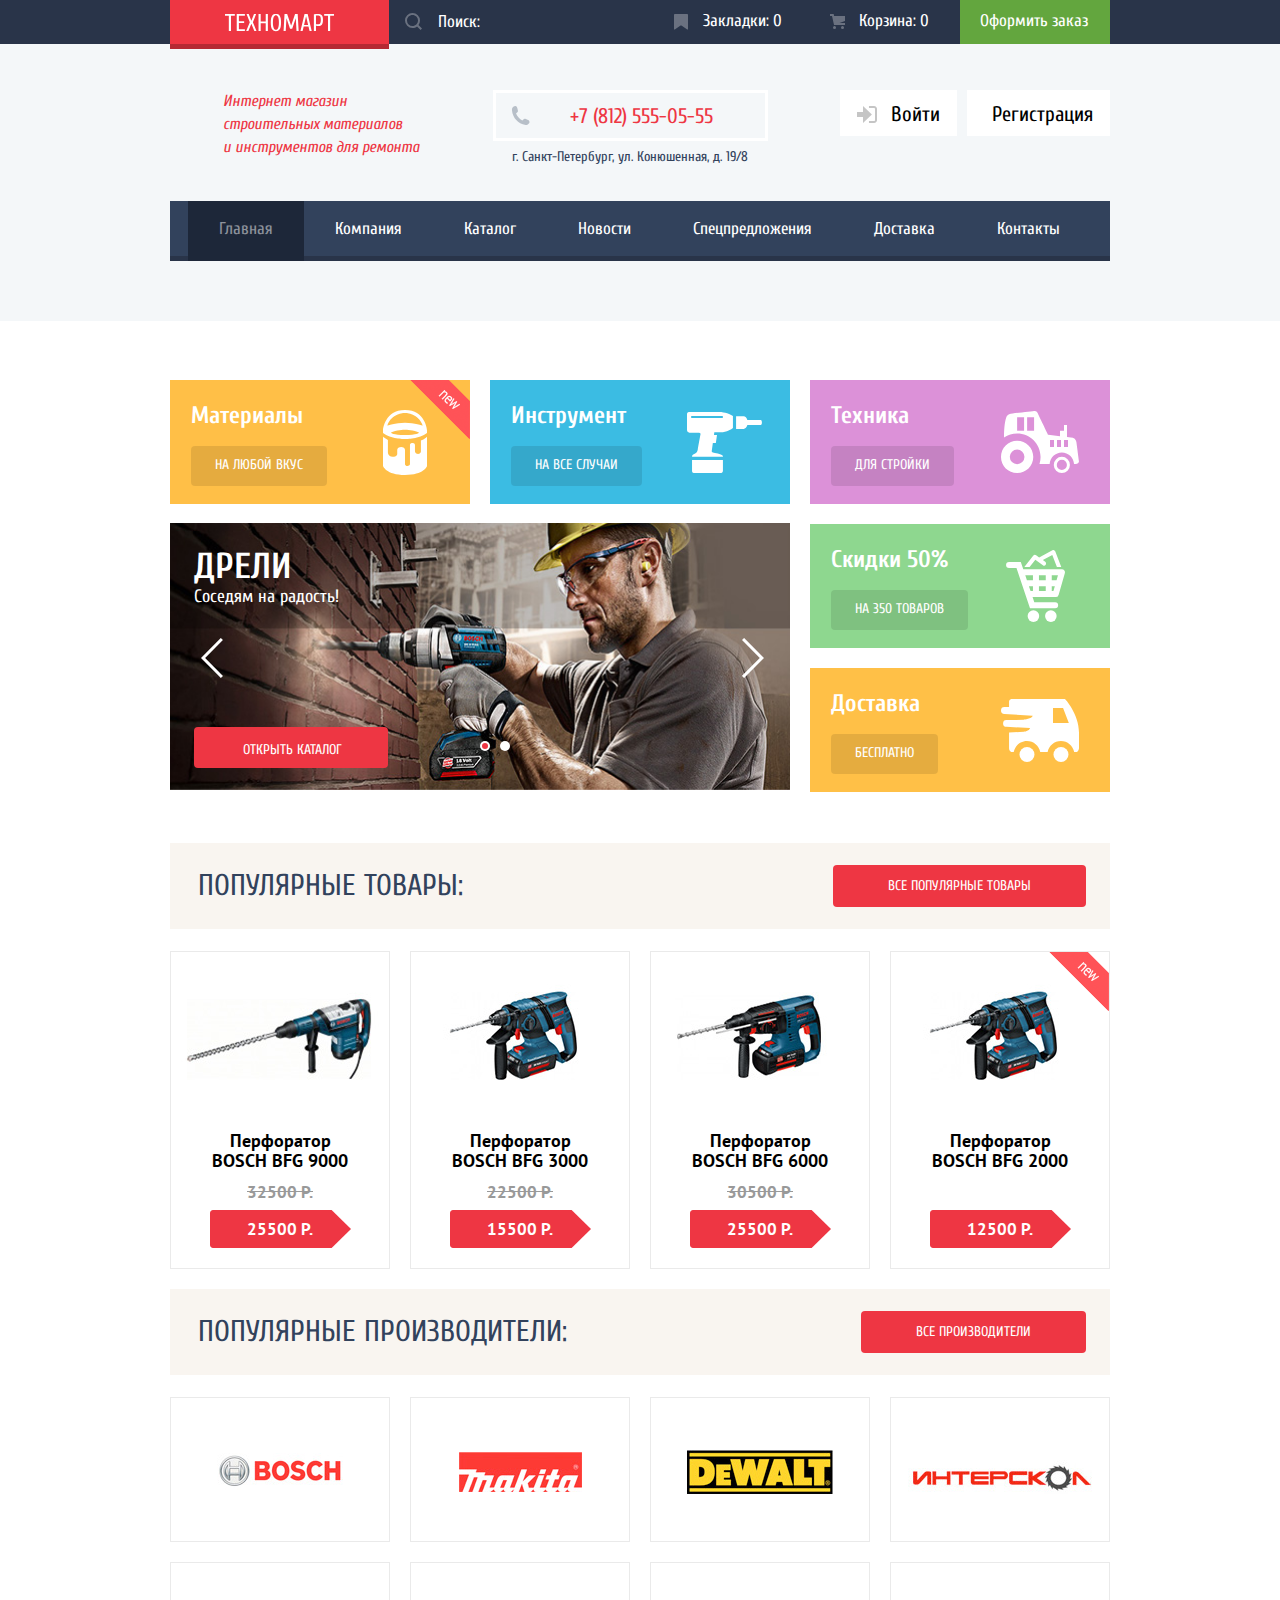
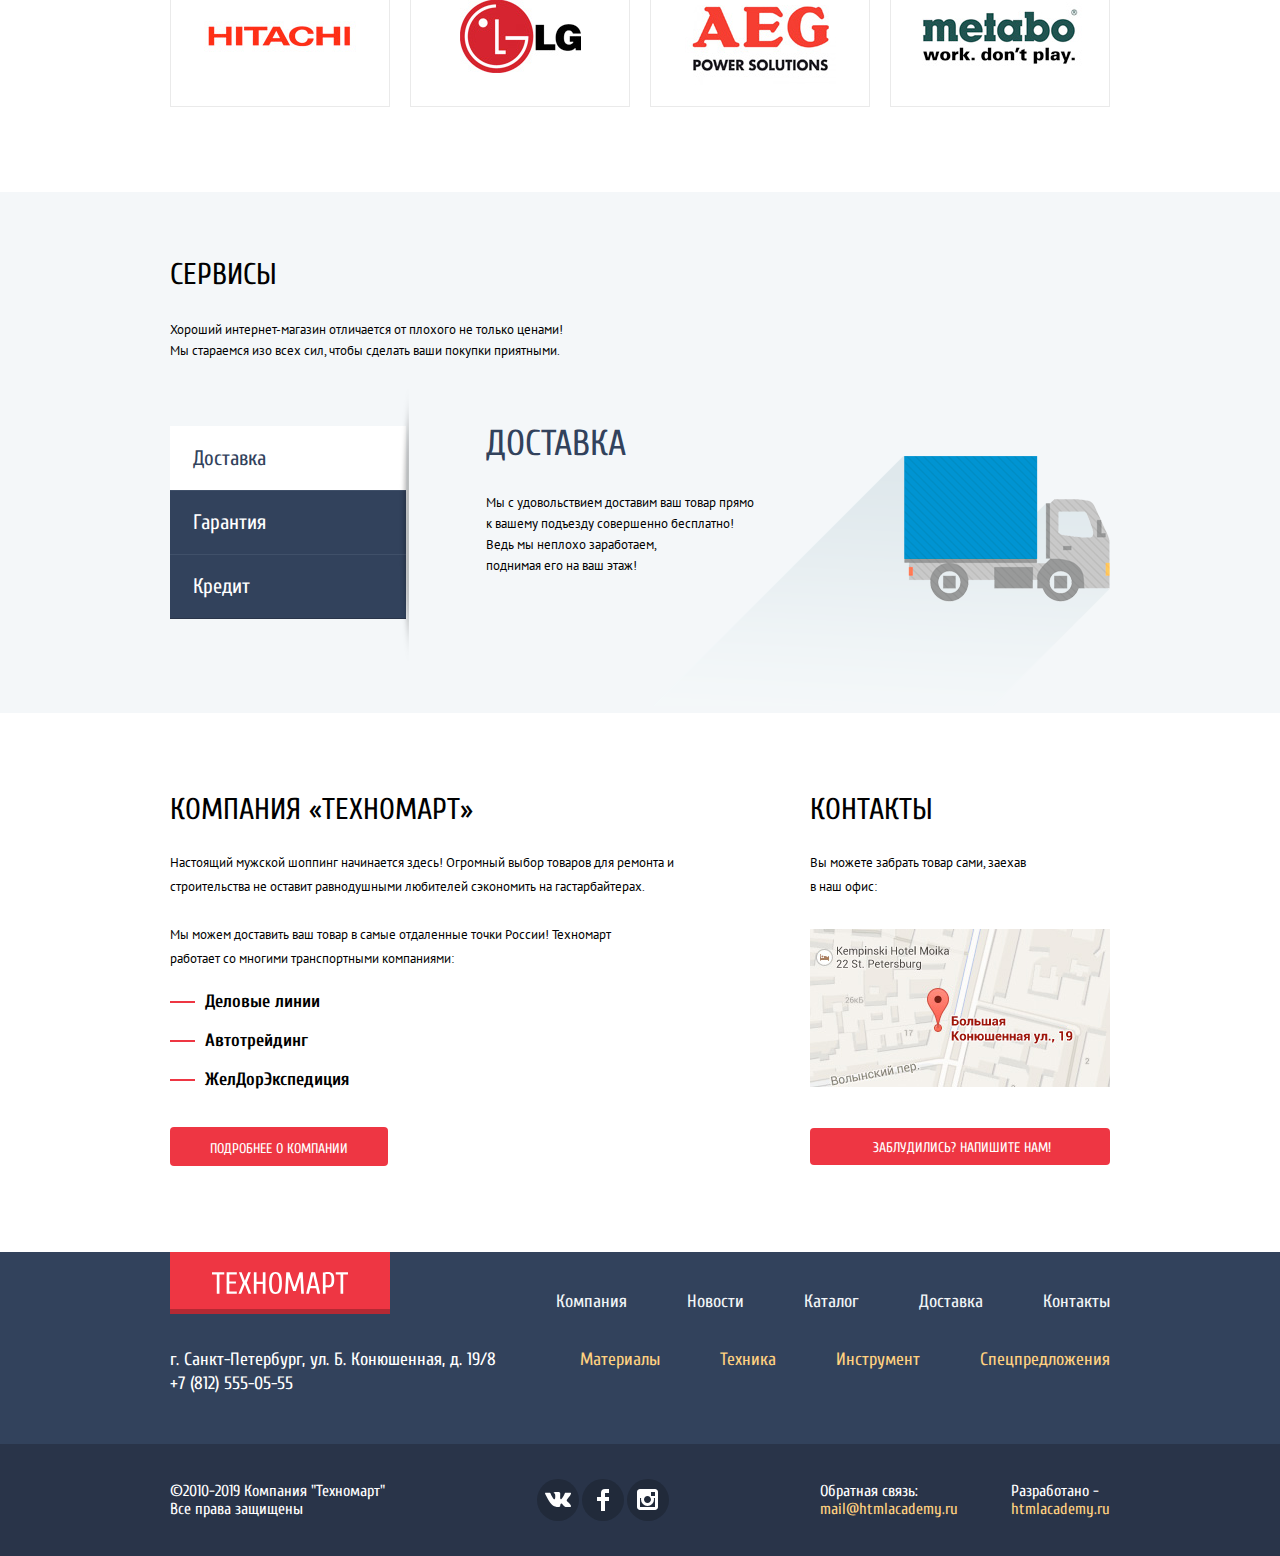
==== commit 29c61bfc: "Добавлен min.css. Скорректированы стили" ====
--- a/index.html
+++ b/index.html
@@ -3,10 +3,9 @@
 <head>
     <meta charset="utf-8">
     <title>HTML Academy: Техномарт</title>
-    <link href="https://fonts.googleapis.com/css?family=Cuprum:400,400i,700,700i|PT+Sans:400,700&display=swap&subset=cyrillic"
-          rel="stylesheet">
+    <link href="https://fonts.googleapis.com/css?family=Cuprum:400,400i,700,700i%7CPT+Sans:400,700&display=swap&subset=cyrillic" rel="stylesheet">
     <link rel="stylesheet" href="css/normalize.css">
-    <link rel="stylesheet" href="css/style.css">
+    <link rel="stylesheet" href="css/style.min.css">
 </head>
 <body>
 <input type="radio" name="slider" id="slide-1" class="slider-radio-first visually-hidden" checked>
@@ -38,7 +37,7 @@
             <h1 class="offer__title">Интернет магазин строительных материалов&nbsp;&nbsp; и инструментов для ремонта</h1>
         </div>
         <div class="header__address address">
-            <a href="tel: +78125550555" class="address__phone">+7 (812) 555-05-55</a>
+            <a href="tel:+78125550555" class="address__phone">+7 (812) 555-05-55</a>
             <p class="address__city">г. Санкт-Петербург, ул. Конюшенная, д. 19/8</p>
         </div>
         <ul class="header__registration registration">
@@ -306,11 +305,11 @@
 
 <footer class="footer">
     <div class="footer__intro container">
-        <a href="#" class="footer__logo logo"><img src="img/technomart-logo.svg" alt="Логотип магазина Техномарт"></a>
+        <a href="index.html" class="footer__logo logo"><img src="img/technomart-logo.svg" alt="Логотип магазина Техномарт"></a>
         <ul class="footer__footer-menu footer-menu footer-menu-top">
             <li class="footer-menu__item"><a href="#" class="footer-menu__link">Компания</a></li>
             <li class="footer-menu__item"><a href="#" class="footer-menu__link">Новости</a></li>
-            <li class="footer-menu__item"><a href="catalog.html" class="footer-menu__link">Каталог</a></li>
+            <li class="footer-menu__item"><a href="#" class="footer-menu__link">Каталог</a></li>
             <li class="footer-menu__item"><a href="#" class="footer-menu__link">Доставка</a></li>
             <li class="footer-menu__item"><a href="#" class="footer-menu__link">Контакты</a></li>
         </ul>
@@ -376,7 +375,7 @@
 <section class="map-popup">
     <h2 class="map-popup__title visually-hidden">Интерактивная карта</h2>
     <iframe src="https://www.google.com/maps/embed?pb=!1m18!1m12!1m3!1d1998.5989424124007!2d30.32089461617356!3d59.93879686904788!2m3!1f0!2f0!3f0!3m2!1i1024!2i768!4f13.1!3m3!1m2!1s0x4696310fca5ba729%3A0xea9c53d4493c879f!2z0JHQvtC70YzRiNCw0Y8g0JrQvtC90Y7RiNC10L3QvdCw0Y8g0YPQuy4sIDE5LCDQodCw0L3QutGCLdCf0LXRgtC10YDQsdGD0YDQsywgMTkxMTg2!5e0!3m2!1sru!2sru!4v1570381014695!5m2!1sru!2sru"
-            width="940" height="446" frameborder="0" style="border:0;" allowfullscreen=""></iframe>
+            width="940" height="446" style="border:0;" allowfullscreen=""></iframe>
     <button type="button" class="map-popup__btn-close btn-close"><img src="img/icon-close-popup.svg"
                                                                       alt="Кнопка закрытия окна"></button>
 </section>
--- a/css/style.min.css
+++ b/css/style.min.css
@@ -0,0 +1 @@
+@-webkit-keyframes bounce{0%{-webkit-transform:translateY(-2000px);transform:translateY(-2000px)}70%{-webkit-transform:translateY(30px);transform:translateY(30px)}90%{-webkit-transform:translateY(-10px);transform:translateY(-10px)}to{-webkit-transform:translateY(0);transform:translateY(0)}}@keyframes bounce{0%{-webkit-transform:translateY(-2000px);transform:translateY(-2000px)}70%{-webkit-transform:translateY(30px);transform:translateY(30px)}90%{-webkit-transform:translateY(-10px);transform:translateY(-10px)}to{-webkit-transform:translateY(0);transform:translateY(0)}}@-webkit-keyframes shake{0%,to{-webkit-transform:translateX(0);transform:translateX(0)}10%,30%,50%,70%,90%{-webkit-transform:translateX(-10px);transform:translateX(-10px)}20%,40%,60%,80%{-webkit-transform:translateX(10px);transform:translateX(10px)}}@keyframes shake{0%,to{-webkit-transform:translateX(0);transform:translateX(0)}10%,30%,50%,70%,90%{-webkit-transform:translateX(-10px);transform:translateX(-10px)}20%,40%,60%,80%{-webkit-transform:translateX(10px);transform:translateX(10px)}}html{-webkit-box-sizing:border-box;box-sizing:border-box}*,::after,::before{-webkit-box-sizing:inherit;box-sizing:inherit}body{margin:0;padding:0;font-family:'Cuprum','Arial',sans-serif;font-weight:400;font-size:14px;color:#000}a{text-decoration:none}.visually-hidden:not(:focus):not(:active),input[type=checkbox].visually-hidden,input[type=radio].visually-hidden{position:absolute;width:1px;height:1px;margin:-1px;border:0;padding:0;white-space:nowrap;-webkit-clip-path:inset(100%);clip-path:inset(100%);clip:rect(0 0 0 0);overflow:hidden}.container{width:940px;margin:0 auto}.header{background-color:#f4f7f9;padding-bottom:60px}.header__intro-background{background-color:#293449}.header__intro{font-size:17px;line-height:18px;color:#fff;display:-webkit-box;display:-ms-flexbox;display:flex}.logo{display:inline-block;vertical-align:top;padding:13px 55px 0;text-align:center;-webkit-box-shadow:inset 0 -5px 0 0 rgba(0,0,0,.24);box-shadow:inset 0 -5px 0 0 rgba(0,0,0,.24);background-color:#ee3643}.logo:focus,.logo:hover{background-color:#ca2c37}.logo:active{background-color:#ba2732}.header__logo{margin-bottom:-5px}.search{position:relative}.search__field{border:0;background-color:#293449;width:260px;height:42px;padding-left:49px;padding-right:5px}.search__field::-webkit-input-placeholder{color:#fff}.search__field::-moz-placeholder{color:#fff}.search__field:-ms-input-placeholder,.search__field::-ms-input-placeholder{color:#fff}.search__field::placeholder{color:#fff}.search__field:hover{background-color:#212a3a}.search__field:focus{background-color:#fff}.search__button{position:absolute;top:12px;left:10px;border:0;background-color:transparent;opacity:.3}.search__field:hover~.search__button{opacity:1}.search__field:focus~.search__button path{fill:red}.user-list{padding:0;list-style-type:none}.registration{margin:0;padding:0}.menu,.registration{list-style-type:none}.brands-list,.menu,.shop-pluses{margin:0}.brands-list,.delivery-list,.shop-pluses{padding:0;list-style-type:none}.services-list{margin:0}.footer-menu,.services-list{padding:0;list-style-type:none}.development-list,.social-list{margin:0;padding:0;list-style-type:none}.user-list{margin:0 0 0 auto;display:-webkit-box;display:-ms-flexbox;display:flex;-ms-flex-wrap:wrap;flex-wrap:wrap}.user-list__link{position:relative;display:inline-block;vertical-align:top;color:#fff;padding:12px 31px 14px 46px}.user-list__item:nth-child(1) .user-list__link::before,.user-list__item:nth-child(2) .user-list__link::before{position:absolute;content:"";top:14px;left:17px;width:14px;height:16px;background-image:url(../img/icon-bookmark.svg);background-repeat:no-repeat;background-position:0 0;opacity:.3}.user-list__item:nth-child(2) .user-list__link::before{width:15px;height:15px;background-image:url(../img/icon-cart.svg)}.user-list__link:focus,.user-list__link:hover{background-color:#212a3a}.user-list__item:nth-child(1) .user-list__link:focus::before,.user-list__item:nth-child(1) .user-list__link:hover::before,.user-list__item:nth-child(2) .user-list__link:focus::before,.user-list__item:nth-child(2) .user-list__link:hover::before{opacity:1}.user-list__link:active{color:rgba(255,255,255,.6);background-color:#161d29}.user-list__item:nth-child(1) .user-list__link:active::before,.user-list__item:nth-child(2) .user-list__link:active::before{opacity:.5}.user-list__link_checkout{background-color:#63a63e;padding-left:20px;padding-right:22px;padding-bottom:14px}.user-list__link_checkout:focus,.user-list__link_checkout:hover{background-color:#5fbb2d}.user-list__link_checkout:active{color:rgba(255,255,255,.5);background-color:#518534}.header__description{padding-top:46px;padding-bottom:32px;padding-left:53px;display:-webkit-box;display:-ms-flexbox;display:flex;-webkit-box-pack:justify;-ms-flex-pack:justify;justify-content:space-between}.offer{width:197px}.offer__title{font-size:16px;line-height:23px;font-weight:400;font-style:italic;color:#ee3643;margin:0}.address__phone{display:block;font-size:21px;line-height:21px;color:#ee3643;border:3px solid #fff;padding:13px 52px 11px 74px;margin-bottom:4px;background-image:url(../img/icon-phone.svg);background-repeat:no-repeat;background-position:15px center}.address__city{line-height:24px;text-align:center;color:#32425c;margin:0}.registration,.registration__link{display:-webkit-box;display:-ms-flexbox;display:flex}.registration{-ms-flex-wrap:wrap;flex-wrap:wrap}.registration__link{font-size:21px;line-height:21px;color:#000;background-color:#fff;padding:14px 17px 11px;-webkit-box-pack:center;-ms-flex-pack:center;justify-content:center;-webkit-box-align:center;-ms-flex-align:center;align-items:center}.registration__link svg,.user-menu__link_user-page svg{margin-right:14px}.registration__item:nth-child(1) .registration__link{margin-right:10px}.registration__item:nth-child(2) .registration__link{padding-left:25px}.registration__link:focus,.registration__link:hover{color:#ee3643}.registration__link:focus path,.registration__link:hover path{fill:#000}.registration__link:active{color:rgba(0,0,0,.3)}.registration__link:active path{fill:#c5c5c5}.header__navigation{background-color:#32425c;-webkit-box-shadow:inset 0 -5px 0 0 #293449;box-shadow:inset 0 -5px 0 0 #293449}.menu{display:-webkit-box;display:-ms-flexbox;display:flex;-ms-flex-wrap:wrap;flex-wrap:wrap;padding:0 18px}.menu__link{display:inline-block;vertical-align:top;font-size:17px;line-height:21px;color:#fff;padding:17px 31px 22px}.menu__link:focus,.menu__link:hover{background-color:#293449}.menu__link:active,.menu__link_active{color:rgba(255,255,255,.5);background-color:#1d2739}.features{padding-top:59px;padding-bottom:53px}.shop-pluses{display:-webkit-box;display:-ms-flexbox;display:flex;-ms-flex-wrap:wrap;flex-wrap:wrap;-webkit-box-align:start;-ms-flex-align:start;align-items:flex-start}.shop-pluses__item{width:300px}.shop-pluses__box{padding:21px 23px 18px 21px;width:300px}.shop-pluses__item:not(:last-child){margin-bottom:20px}.shop-pluses__item_material{position:relative;background-color:#ffbf47;margin-right:20px;background-image:url(../img/materials-icon.svg);background-repeat:no-repeat;background-position:213px}.shop-pluses__item_material::before{position:absolute;content:"";top:0;right:0;width:60px;height:59px;background-image:url(../img/new-flag.png);background-repeat:no-repeat;background-position:0 0}.shop-pluses__item_tool{background-color:#3bbce3;margin-right:20px;background-image:url(../img/tools-icon.svg);background-repeat:no-repeat;background-position:197px}.shop-pluses__item_technique{background-color:#dc91d8;background-image:url(../img/technic-icon.svg);background-repeat:no-repeat;background-position:191px}.shop-pluses__item_delivery,.shop-pluses__item_discount{width:100%;display:-webkit-box;display:-ms-flexbox;display:flex;-webkit-box-pack:end;-ms-flex-pack:end;justify-content:flex-end}.shop-pluses__box_delivery,.shop-pluses__box_discount{background-color:#8ed78f;background-image:url(../img/discounts-icon.svg);background-repeat:no-repeat;background-position:196px}.shop-pluses__box_delivery{background-color:#ffc047;background-image:url(../img/delivery-icon.svg);background-position:191px}.shop-pluses__text{font-size:24px;line-height:30px;font-weight:700;color:#fff;margin:0 0 15px}.shop-pluses__link{display:inline-block;vertical-align:top;font-size:14px;line-height:14px;text-transform:uppercase;color:#fff;background-color:rgba(0,0,0,.1);padding:12px 24px 14px}.shop-pluses__link:focus,.shop-pluses__link:hover{background-color:rgba(0,0,0,.2)}.shop-pluses__link:active{background-color:rgba(0,0,0,.3)}.company__link,.contact__link,.filters__btn,.pagination__link,.products-intro__link,.products__btn,.products__btn_bookmark,.shop-pluses__link,.slider-drills__link{border-radius:4px}.slider-drills{position:relative;width:620px;margin-right:20px;margin-top:-269px}.slider-drills__item{padding:26px 24px 22px;display:none}.slider-drills__item_first,.slider-drills__item_second{background-image:url(../img/slide-drills-01.jpg);background-repeat:no-repeat;background-size:cover;background-position:center}.slider-drills__item_second{background-image:url(../img/slide-drills-02.jpg)}.slider-drills__title{font-size:36px;line-height:36px;font-weight:700;text-transform:uppercase;color:#fff;margin:0}.slider-drills__text{font-size:18px;line-height:24px;color:#fff;margin:0 0 118px}.slider-drills__link{display:inline-block;vertical-align:top;line-height:18px;text-transform:uppercase;color:#fff;background-color:#ee3643;padding:14px 46px 9px 49px}.slider-drills__link:focus,.slider-drills__link:hover{background-color:#ca2c37}.slider-drills__link:active{background-color:#ba2732}.slider-drills__btn{position:absolute;top:114px;border:0;background-color:transparent;cursor:pointer}.slider-drills__btn_left{left:25px}.slider-drills__btn_right{right:20px}.slider-drills__controls{display:-webkit-box;display:-ms-flexbox;display:flex;-ms-flex-wrap:wrap;flex-wrap:wrap;position:absolute;bottom:39px;left:50%}.slider-drills__control{display:inline-block;vertical-align:top;width:10px;height:10px;border-radius:10px;background-color:#fff;cursor:pointer;position:relative}.slider-drills__control_first{margin-right:10px}.slider-radio-first:checked~.index-page .slider-drills__item_first,.slider-radio-second:checked~.index-page .slider-drills__item_second{display:block}.slider-radio-first:checked~.index-page .slider-drills__control_first:before,.slider-radio-second:checked~.index-page .slider-drills__control_second:before{position:absolute;top:2px;left:2px;content:"";width:6px;height:6px;border-radius:6px;background-color:#ee3643}.popular-products{padding-bottom:20px}.products-intro{background-color:#f9f5f0;display:-webkit-box;display:-ms-flexbox;display:flex;-webkit-box-align:center;-ms-flex-align:center;align-items:center;-ms-flex-wrap:wrap;flex-wrap:wrap;padding:22px 24px 22px 28px;margin-bottom:22px}.products-intro__title{font-size:30px;line-height:30px;font-weight:400;text-transform:uppercase;color:#32425c;margin:0}.products-intro__link{display:inline-block;vertical-align:top;line-height:18px;text-transform:uppercase;color:#fff;background-color:#ee3643;padding:12px 55px;margin-left:auto}.products-intro__link:focus,.products-intro__link:hover{background-color:#ca2c37}.products-intro__link:active{background-color:#ba2732}.products__item-main{position:relative;border:1px solid #eaeaea;text-align:center;padding-bottom:17px;width:220px}.products__item-main:nth-child(4n)::before{position:absolute;content:"";top:0;right:0;width:60px;height:59px;background-image:url(../img/new-flag.png);background-repeat:no-repeat;background-position:0 0}.products__item-main:not(:nth-child(4n)){margin-right:20px}.products__item-main:focus,.products__item-main:hover{-webkit-box-shadow:0 10px 25px 0 rgba(41,52,73,.5);box-shadow:0 10px 25px 0 rgba(41,52,73,.5)}.products__item-main:focus .products__image,.products__item-main:hover .products__image{opacity:0}.products__item-main:focus .products__overlay,.products__item-main:hover .products__overlay{opacity:1}.popular-brands{padding-bottom:85px}.brands-list{display:-webkit-box;display:-ms-flexbox;display:flex;-ms-flex-wrap:wrap;flex-wrap:wrap}.brands-list__item:not(:nth-child(4n)){margin-right:20px}.brands-list__item:nth-child(-n+4){margin-bottom:20px}.brands-list__image{vertical-align:middle}.brands-list__link{display:inline-block;vertical-align:top;width:220px;height:145px;text-align:center;line-height:145px;border:1px solid #eaeaea;background-color:#fff}.brands-list__link:focus,.brands-list__link:hover{-webkit-box-shadow:0 10px 25px 0 rgba(41,52,73,.5);box-shadow:0 10px 25px 0 rgba(41,52,73,.5)}.brands-list__link:active{-webkit-box-shadow:0 4px 10px 0 rgba(41,52,73,.5);box-shadow:0 4px 10px 0 rgba(41,52,73,.5)}.brands-list__link:active .brands-list__image{opacity:.3}.services{background-color:#f4f7f9;padding-top:68px}.services__intro{padding-bottom:28px}.services__title{font-size:30px;line-height:30px;font-weight:400;text-transform:uppercase;margin:0 0 29px}.service-item__text,.services__text{font-family:'PT Sans','Arial',sans-serif;font-size:13px;line-height:21px;margin:0}.services__delivery-guarantee-credit{display:-webkit-box;display:-ms-flexbox;display:flex;padding-top:37px;padding-bottom:7px}.services-list__btn{font-size:21px;line-height:30px;color:#fff;-webkit-box-shadow:0 1px 0 0 #293449,inset 0 1px 0 0 #405069;box-shadow:0 1px 0 0 #293449,inset 0 1px 0 0 #405069;background-color:#32425c;border:0;cursor:pointer;display:inline-block;vertical-align:top;padding:17px 140px 17px 23px}.services-list__item:last-child .services-list__btn{padding-right:156px}.services-list__btn:focus,.services-list__btn:hover{background-color:#293449}.services-list__btn:active,.services-list__btn_active{color:#32425c;-webkit-box-shadow:0 1px 0 0 #fff,inset 0 1px 0 0 #fff;box-shadow:0 1px 0 0 #fff,inset 0 1px 0 0 #fff;background-color:#fff}.services__service-items{position:relative;padding-left:80px}.services__service-items::before{position:absolute;content:"";top:-41px;left:-7px;width:10px;height:279px;background-image:url(../img/shadow.png);background-repeat:no-repeat;background-position:0 0}.service-item{min-height:280px}.service-item__title{font-size:36px;line-height:36px;font-weight:400;text-transform:uppercase;color:#32425c;margin:0 0 30px}.service-item-credit,.service-item-delivery,.service-item-guarantee{background-image:url(../img/service-delivery.png);background-repeat:no-repeat;background-position:right 30px;padding-right:348px;display:none}.service-item-credit,.service-item-guarantee{background-image:url(../img/service-guarantee.png);padding-right:245px}.service-item-credit{background-image:url(../img/service-credit.png);padding-right:320px}.service-item-credit .service-item__text{margin-bottom:30px}.service-item__link{line-height:18px;text-transform:uppercase;color:#fff;background-color:#ee3643;border-radius:4px;display:inline-block;vertical-align:top;padding:10px 45px}.service-item__link:focus,.service-item__link:hover{background-color:#ca2c37}.service-item__link:active{background-color:#ba2732}.about-contacts{padding-top:82px;padding-bottom:86px;display:-webkit-box;display:-ms-flexbox;display:flex}.company{padding-right:120px}.company__title,.contact__title{font-size:30px;line-height:30px;font-weight:400;text-transform:uppercase;margin:0 0 26px}.company__text,.contact__text{font-family:'PT Sans','Arial',sans-serif;font-size:13px;line-height:24px;margin:0 0 21px}.company__text_intro{margin-bottom:24px}.company__text_description{padding-right:74px}.delivery-list{margin:0 0 37px}.delivery-list__item{font-size:18px;line-height:20px;font-weight:700;position:relative;padding-left:35px}.delivery-list__item:not(:last-child){margin-bottom:19px}.delivery-list__item::before{position:absolute;content:"";top:9px;left:0;width:25px;height:2px;background-color:#ee3643}.company__link{padding:13px 40px 8px}.company__link,.contact__link,.feedback__btn{line-height:18px;text-transform:uppercase;color:#fff;background-color:#ee3643;display:inline-block;vertical-align:top}.company__link:focus,.company__link:hover,.contact__link:focus,.contact__link:hover,.feedback__btn:focus,.feedback__btn:hover{background-color:#ca2c37}.company__link:active,.contact__link:active,.feedback__btn:active{background-color:#ba2732}.contact__text{padding-right:80px;margin-bottom:30px}.contact__map-link{display:block;margin-bottom:37px}.contact__link{padding:11px 59px 8px 63px}.map-popup{display:none;position:fixed;left:50%;top:140px;margin-left:-470px;-webkit-box-shadow:0 20px 40px 0 rgba(0,0,0,.75);box-shadow:0 20px 40px 0 rgba(0,0,0,.75)}.feedback-popup{top:250px}.add-cart-popup,.feedback-popup{display:none;position:fixed;left:50%;width:620px;background-color:#fff;-webkit-box-shadow:0 20px 40px 0 rgba(0,0,0,.75);box-shadow:0 20px 40px 0 rgba(0,0,0,.75);border-top:7px solid #ee3643;margin-left:-290px}.feedback-popup{padding-top:40px}.feedback,.feedback__label{display:-webkit-box;display:-ms-flexbox;display:flex}.feedback{-ms-flex-wrap:wrap;flex-wrap:wrap;-webkit-box-pack:center;-ms-flex-pack:center;justify-content:center}.feedback__label{-webkit-box-orient:vertical;-webkit-box-direction:normal;-ms-flex-direction:column;flex-direction:column;font-size:18px;line-height:18px}.feedback__label_name{margin-right:20px}.feedback__field{width:220px}.feedback__field,.feedback__text{border:solid 2px #dee3e4;border-radius:4px;padding:6px 16px 8px 10px;margin-top:13px}.feedback__field{margin-bottom:20px}.feedback__field::-webkit-input-placeholder,.feedback__text::-webkit-input-placeholder{font-family:'PT Sans','Arial',sans-serif;font-size:13px;line-height:18px;color:#a9a9a9}.feedback__field::-moz-placeholder,.feedback__text::-moz-placeholder{font-family:'PT Sans','Arial',sans-serif;font-size:13px;line-height:18px;color:#a9a9a9}.feedback__field:-ms-input-placeholder,.feedback__field::-ms-input-placeholder,.feedback__text:-ms-input-placeholder,.feedback__text::-ms-input-placeholder{font-family:'PT Sans','Arial',sans-serif;font-size:13px;line-height:18px;color:#a9a9a9}.feedback__field::placeholder,.feedback__text::placeholder{font-family:'PT Sans','Arial',sans-serif;font-size:13px;line-height:18px;color:#a9a9a9}.feedback__text{resize:none;width:460px;height:114px}.feedback__field:hover,.feedback__text:hover{border:solid 2px #b5b5b5}.feedback__field:focus,.feedback__text:focus{border:solid 2px #ee3643}.feedback__background-btn{width:100%;background-color:#f4f4f4;display:-webkit-box;display:-ms-flexbox;display:flex;-webkit-box-pack:center;-ms-flex-pack:center;justify-content:center;-webkit-box-align:center;-ms-flex-align:center;align-items:center;padding:37px 0;margin-top:37px}.feedback__btn{border:0;cursor:pointer;border-radius:4px;padding:10px 199px}.btn-close{border:0;background-color:transparent;cursor:pointer;position:absolute;top:9px;right:0}.footer{font-size:18px;line-height:24px;background-color:#32425c}.footer__intro{display:-webkit-box;display:-ms-flexbox;display:flex}.footer__logo{padding:20px 42px 13px}.footer-address__text{margin:0;color:#fff}.footer-menu__item:not(:last-child){margin-right:60px}.footer-menu{display:-webkit-box;display:-ms-flexbox;display:flex;-ms-flex-wrap:wrap;flex-wrap:wrap;margin:0 0 0 auto}.footer-menu-top{-ms-flex-item-align:end;align-self:flex-end}.footer-menu__link{color:#f1f5f7}.footer-menu__link:focus,.footer-menu__link:hover{text-decoration:underline}.footer-menu__link:active{color:rgba(241,245,247,.5);text-decoration:none}.footer__address-suggest{display:-webkit-box;display:-ms-flexbox;display:flex;padding-top:34px;padding-bottom:48px}.development-list__link,.footer-menu__link_suggest-link{color:#ffd180}.development-list__link:focus,.development-list__link:hover,.footer-menu__link_suggest-link:focus,.footer-menu__link_suggest-link:hover{text-decoration:underline}.footer-menu__link_suggest-link:active{color:rgba(255,209,128,.5);text-decoration:none}.footer__copyright-development-background{background-color:#293449}.footer__copyright-development{font-size:16px;line-height:18px;color:#fff;display:-webkit-box;display:-ms-flexbox;display:flex;-webkit-box-pack:justify;-ms-flex-pack:justify;justify-content:space-between;-webkit-box-align:center;-ms-flex-align:center;align-items:center;padding-top:35px;padding-bottom:35px}.copyright__text{margin:0}.social-list{display:-webkit-box;display:-ms-flexbox;display:flex;-ms-flex-wrap:wrap;flex-wrap:wrap}.social-list__item:not(:last-child){margin-right:3px}.social-list__link{display:-webkit-box;display:-ms-flexbox;display:flex;-webkit-box-pack:center;-ms-flex-pack:center;justify-content:center;-webkit-box-align:center;-ms-flex-align:center;align-items:center;width:42px;height:42px;border-radius:42px;background-color:#212a3a}.social-list__link:active,.social-list__link:focus,.social-list__link:hover{background-color:#ee3643}.development-list{display:-webkit-box;display:-ms-flexbox;display:flex;-ms-flex-wrap:wrap;flex-wrap:wrap}.development-list__item:first-child{margin-right:53px}.development-list__text{margin:0}.development-list__link:active{color:#ee3643;text-decoration:none}.catalog-page{font-family:'PT Sans','Arial',sans-serif}.user-list__link_add-product{background-color:#ee3643}.user-menu{list-style-type:none}.account-menu,.breadcrumb-list{margin:0;padding:0;list-style-type:none}.sort__menu{padding:0;list-style-type:none}.brand-list,.control-list,.power-list,.products{margin:0;padding:0;list-style-type:none}.pagination{padding:0;list-style-type:none}.add-cart-menu{margin:0;list-style-type:none}.user-menu,.user-menu__link{display:-webkit-box;display:-ms-flexbox;display:flex;-webkit-box-align:center;-ms-flex-align:center;align-items:center}.user-menu{-ms-flex-wrap:wrap;flex-wrap:wrap;background-color:#fff;margin:0 0 10px;padding:14px 10px 12px 13px}.user-menu__link{-webkit-box-pack:center;-ms-flex-pack:center;justify-content:center}.user-menu__link_user-page{font-size:21px;line-height:21px;color:#000;margin-right:39px}.control-list__link polygon:focus,.control-list__link polygon:hover,.user-menu__link:focus path,.user-menu__link:hover path{fill:#000}.user-menu__link:active{opacity:.3}.account-menu{display:-webkit-box;display:-ms-flexbox;display:flex;-ms-flex-wrap:wrap;flex-wrap:wrap;padding-left:17px}.account-menu__item:last-child{position:relative}.account-menu__item:last-child::before{position:absolute;top:7px;left:16px;content:"";width:4px;height:4px;border-radius:4px;background-color:#32425c}.account-menu__link{font-size:16px;line-height:18px;color:#32425c;text-decoration:underline}.account-menu__item:last-child .account-menu__link{padding-left:32px}.account-menu__link:focus,.account-menu__link:hover{color:#ee3643}.account-menu__link:active{color:rgba(50,66,92,.3)}.breadcrumbs{padding:20px 0}.breadcrumb-list{display:-webkit-box;display:-ms-flexbox;display:flex;-ms-flex-wrap:wrap;flex-wrap:wrap}.breadcrumb-list__item:not(:last-child){margin-right:10px}.breadcrumb-list__item{position:relative}.breadcrumb-list__item:not(:last-child)::after{position:absolute;top:2px;right:2px;content:"";width:8px;height:12px;background-image:url(../img/icon-right-breadcrumbs.svg);background-repeat:no-repeat;background-position:0 0}.breadcrumb-list__item:first-child::after{right:7px}.breadcrumb-list__item:not(:last-child) .breadcrumb-list__link{padding-right:30px}.breadcrumb-list__link,.goods__title{font-size:13px;line-height:18px;text-transform:uppercase;color:#000}.goods__title{font-family:'Cuprum','Arial',sans-serif;margin:0;font-size:30px;line-height:30px;font-weight:400;color:#32425c;background-color:#f2f6f8;padding:30px 27px}.goods__filters-catalog{display:-webkit-box;display:-ms-flexbox;display:flex;margin-top:17px;padding-bottom:60px}.filters{width:220px;margin-right:20px}.filters__title{margin:0;font-size:13px;font-weight:400;text-transform:uppercase;background-color:#f7f3ec;padding:15px 10px 15px 18px}.product-filter-title{font-size:17px;line-height:30px;font-weight:700;text-transform:uppercase;margin:0 0 15px}.brand-filter,.power-filter{border:0;padding:0}.price-filter{border:0;border-bottom:1px solid #f7f3ec;padding:0 0 25px;margin:8px 0 0}.price-filter__range-controls{position:relative;background-color:#f7f3ec;margin-bottom:9px;padding:39px 20px}.price-filter__scale{height:2px;background-color:#d7dcde}.price-filter__bar{height:2px;width:85%;background-color:#00ca74}.price-filter__btn{border:0;cursor:pointer;position:absolute;top:30px;left:0;background-color:transparent}.price-filter__btn_min{left:13px}.price-filter__btn_max{left:153px}.price-filter__price-fields{display:-webkit-box;display:-ms-flexbox;display:flex;-ms-flex-wrap:wrap;flex-wrap:wrap}.price-filter__field{text-align:center;font-size:17px;line-height:18px;width:95px;background-color:#f7f3ec;border:0;padding:8px 5px 10px}.price-filter__dash{margin:10px 9px 0}.brand-filter{border-bottom:1px solid #f7f3ec;padding-bottom:25px;margin:17px 0 0}.brand-list__label,.power-list__label{font-size:15px;line-height:20px;text-transform:uppercase;position:relative;display:block;cursor:pointer;-webkit-user-select:none;-moz-user-select:none;-ms-user-select:none;user-select:none;padding-left:34px}.brand-list__item:not(:last-child),.power-list__item:not(:last-child){margin-bottom:19px}.brand-list__checkbox+.brand-list__label::before{position:absolute;top:0;left:0;content:"";width:23px;height:23px;background-image:url(../img/checkbox-off.svg);background-repeat:no-repeat;background-position:0 0;opacity:.7}.brand-list__checkbox:checked+.brand-list__label::before{width:27px;background-image:url(../img/checkbox-on.svg)}.brand-list__checkbox:disabled+.brand-list__label::before{opacity:.3}.brand-list__checkbox:disabled+.brand-list__label,.power-list__radio:disabled+.power-list__label{color:rgba(0,0,0,.4)}.brand-list__checkbox:focus+.brand-list__label::before,.brand-list__checkbox:hover+.brand-list__label::before{opacity:1}.power-filter{padding-bottom:15px;margin:17px 0 57px}.power-list__radio+.power-list__label::before{position:absolute;top:-2px;left:0;content:"";width:25px;height:25px;background-image:url(../img/radio-off.svg);background-repeat:no-repeat;background-position:0 0;opacity:.7}.power-list__radio:checked+.power-list__label::before{background-image:url(../img/radio-on.svg)}.power-list__radio:disabled+.power-list__label::before{opacity:.3}.power-list__radio:focus+.power-list__label::before,.power-list__radio:hover+.power-list__label::before{opacity:1}.filters__btn,.pagination__item:last-child .pagination__link{font-size:13px;line-height:18px;text-transform:uppercase;color:#000;border:solid 1px #e5e5e5;background-color:#fff;cursor:pointer;display:inline-block;vertical-align:top;padding:9px 35px}.sort{background-color:#f7f3ec;display:-webkit-box;display:-ms-flexbox;display:flex;-webkit-box-align:center;-ms-flex-align:center;align-items:center;-ms-flex-wrap:wrap;flex-wrap:wrap;margin-bottom:20px;padding:13px 19px 9px 18px}.sort__title{padding:0}.sort__menu{margin:0 46px 0 auto}.sort__control-list,.sort__menu{display:-webkit-box;display:-ms-flexbox;display:flex;-ms-flex-wrap:wrap;flex-wrap:wrap}.sort__item:not(:last-child){margin-right:65px}.sort__link{font-size:13px;line-height:18px;text-transform:uppercase;color:rgba(0,0,0,.18);border-bottom:1px dotted #ee3643}.sort__link:focus,.sort__link:hover{color:#000;border-bottom:1px solid #ee3643}.sort__link:active,.sort__link_active{color:#ee3643;border-bottom:1px solid transparent}.control-list__item:not(:last-child) .control-list__link,.products__item:not(:nth-child(3n)){margin-right:20px}.control-list__link polygon:active,.control-list__link_active polygon{fill:#ee3643}.products-catalog__products-list{max-width:700px}.products{font-family:'PT Sans','Arial',sans-serif;display:-webkit-box;display:-ms-flexbox;display:flex;-ms-flex-wrap:wrap;flex-wrap:wrap}.products__item{position:relative;border:1px solid #eaeaea;text-align:center;padding-bottom:18px;width:220px}.products__item:not(:nth-last-child(-n+3)){margin-bottom:20px}.products__item:nth-child(3)::before,.products__item:nth-child(5)::before,.products__item:nth-child(7)::before{position:absolute;content:"";top:0;right:0;width:60px;height:59px;background-image:url(../img/new-flag.png);background-repeat:no-repeat;background-position:0 0}.products__item:focus,.products__item:hover{-webkit-box-shadow:0 10px 25px 0 rgba(41,52,73,.5);box-shadow:0 10px 25px 0 rgba(41,52,73,.5)}.products__item:focus .products__image,.products__item:hover .products__image{opacity:0}.products__btn:active::before,.products__btn:focus::before,.products__btn:hover::before,.products__item:focus .products__overlay,.products__item:hover .products__overlay{opacity:1}.products__text-box{padding-top:6px;padding-right:30px;padding-left:30px}.products__title{font-size:18px;line-height:20px;font-weight:700;margin:0 0 12px}.products__title_new{margin-bottom:36px}.products__price{color:#999}.products__discount,.products__price{font-size:17px;line-height:18px;font-weight:700;margin:0}.products__price{text-decoration:line-through;margin-bottom:6px}.products__discount{color:#fff;background-image:url(../img/product-price-background.svg);background-repeat:no-repeat;background-position:center;display:inline-block;vertical-align:top;padding:13px 40px}.products__overlay{position:absolute;top:0;left:0;width:218px;height:170px;font-family:'Cuprum','Arial',sans-serif;font-weight:400;display:-webkit-box;display:-ms-flexbox;display:flex;-webkit-box-orient:vertical;-webkit-box-direction:normal;-ms-flex-direction:column;flex-direction:column;-webkit-box-align:center;-ms-flex-align:center;align-items:center;-webkit-box-pack:center;-ms-flex-pack:center;justify-content:center;opacity:0}.products__btn{position:relative;font-size:14px;line-height:18px;text-transform:uppercase;color:#fff;-webkit-box-shadow:inset 0 -3px 0 0 #367315;box-shadow:inset 0 -3px 0 0 #367315;background-color:#63a63e;border:0;cursor:pointer;display:inline-block;vertical-align:top;padding:10px 45px 10px 49px;margin-bottom:7px}.products__btn::before{position:absolute;content:"";top:14px;left:12px;width:15px;height:15px;background-image:url(../img/icon-cart.svg);background-repeat:no-repeat;background-position:0 0;opacity:.3}.products__btn:focus,.products__btn:hover{background-color:#5fbb2d}.products__btn:active{-webkit-box-shadow:none;box-shadow:none;background-color:#518534}.products__btn_bookmark{font-size:14px;line-height:18px;text-transform:uppercase;color:#32425c;background-color:#fff;border:3px solid #63a63e;display:inline-block;vertical-align:top;padding:7px 31px}.products__btn_bookmark:focus,.products__btn_bookmark:hover{border:3px solid #32425c}.products__btn_bookmark:active{color:rgba(50,66,92,.3);border:3px solid rgba(50,66,92,.3)}.pagination{display:-webkit-box;display:-ms-flexbox;display:flex;-ms-flex-wrap:wrap;flex-wrap:wrap;margin:50px 0 0}.pagination__link{font-size:13px;line-height:18px;color:#000;text-transform:uppercase;background-color:#fff;border:1px solid #e5e5e5;display:inline-block;vertical-align:top;padding:9px 14px}.pagination__item:not(:last-child){margin-right:10px}.pagination__link:focus,.pagination__link:hover{border:1px solid #bdc6ca}.pagination__link:active{border:1px solid #ee3643}.pagination__link_active{color:#fff;background-color:#ee3643;border:solid 1px #ee3643}.add-cart-popup{top:400px;background-image:url(../img/icon-confirm-to-cart.svg);background-repeat:no-repeat;background-position:52px 46px;font-family:'Cuprum','Arial',sans-serif;font-weight:400;padding-top:38px}.add-cart-popup__text{font-size:30px;line-height:30px;text-align:center;margin-bottom:65px}.add-cart-menu{display:-webkit-box;display:-ms-flexbox;display:flex;-ms-flex-wrap:wrap;flex-wrap:wrap;-webkit-box-pack:center;-ms-flex-pack:center;justify-content:center;background-color:#f1f1f1;padding:37px 0}.add-cart-menu__link{font-size:14px;line-height:18px;color:#000;text-transform:uppercase;display:inline-block;vertical-align:top;background-color:#fff;border-radius:4px;padding:10px 61px}.add-cart-menu__item:nth-child(1) .add-cart-menu__link{color:#fff;background-color:#ee3643;margin-right:20px}.add-cart-menu__item:nth-child(2) .add-cart-menu__link{padding:10px 45px}.add-cart-menu__item:nth-child(1) .add-cart-menu__link:focus,.add-cart-menu__item:nth-child(1) .add-cart-menu__link:hover{background-color:#ca2c37}.add-cart-menu__item:nth-child(1) .add-cart-menu__link:active{background-color:#ba2732}.add-cart-menu__item:nth-child(2) .add-cart-menu__link:focus,.add-cart-menu__item:nth-child(2) .add-cart-menu__link:hover{background-color:#d3d3d3}.add-cart-menu__item:nth-child(2) .add-cart-menu__link:active{background-color:#708090;color:#fff}.conclusion{background-color:#f4f7f9;padding-top:65px;padding-bottom:77px}.about-product__title{font-family:'Cuprum','Arial',sans-serif;font-size:30px;line-height:30px;font-weight:400;margin:0 0 35px}.about-product__text{font-size:13px;line-height:18px;margin:0}.modal-show{display:block;-webkit-animation:bounce .6s;animation:bounce .6s}.modal-error{-webkit-animation:shake .6s;animation:shake .6s}.service-item-show{display:block}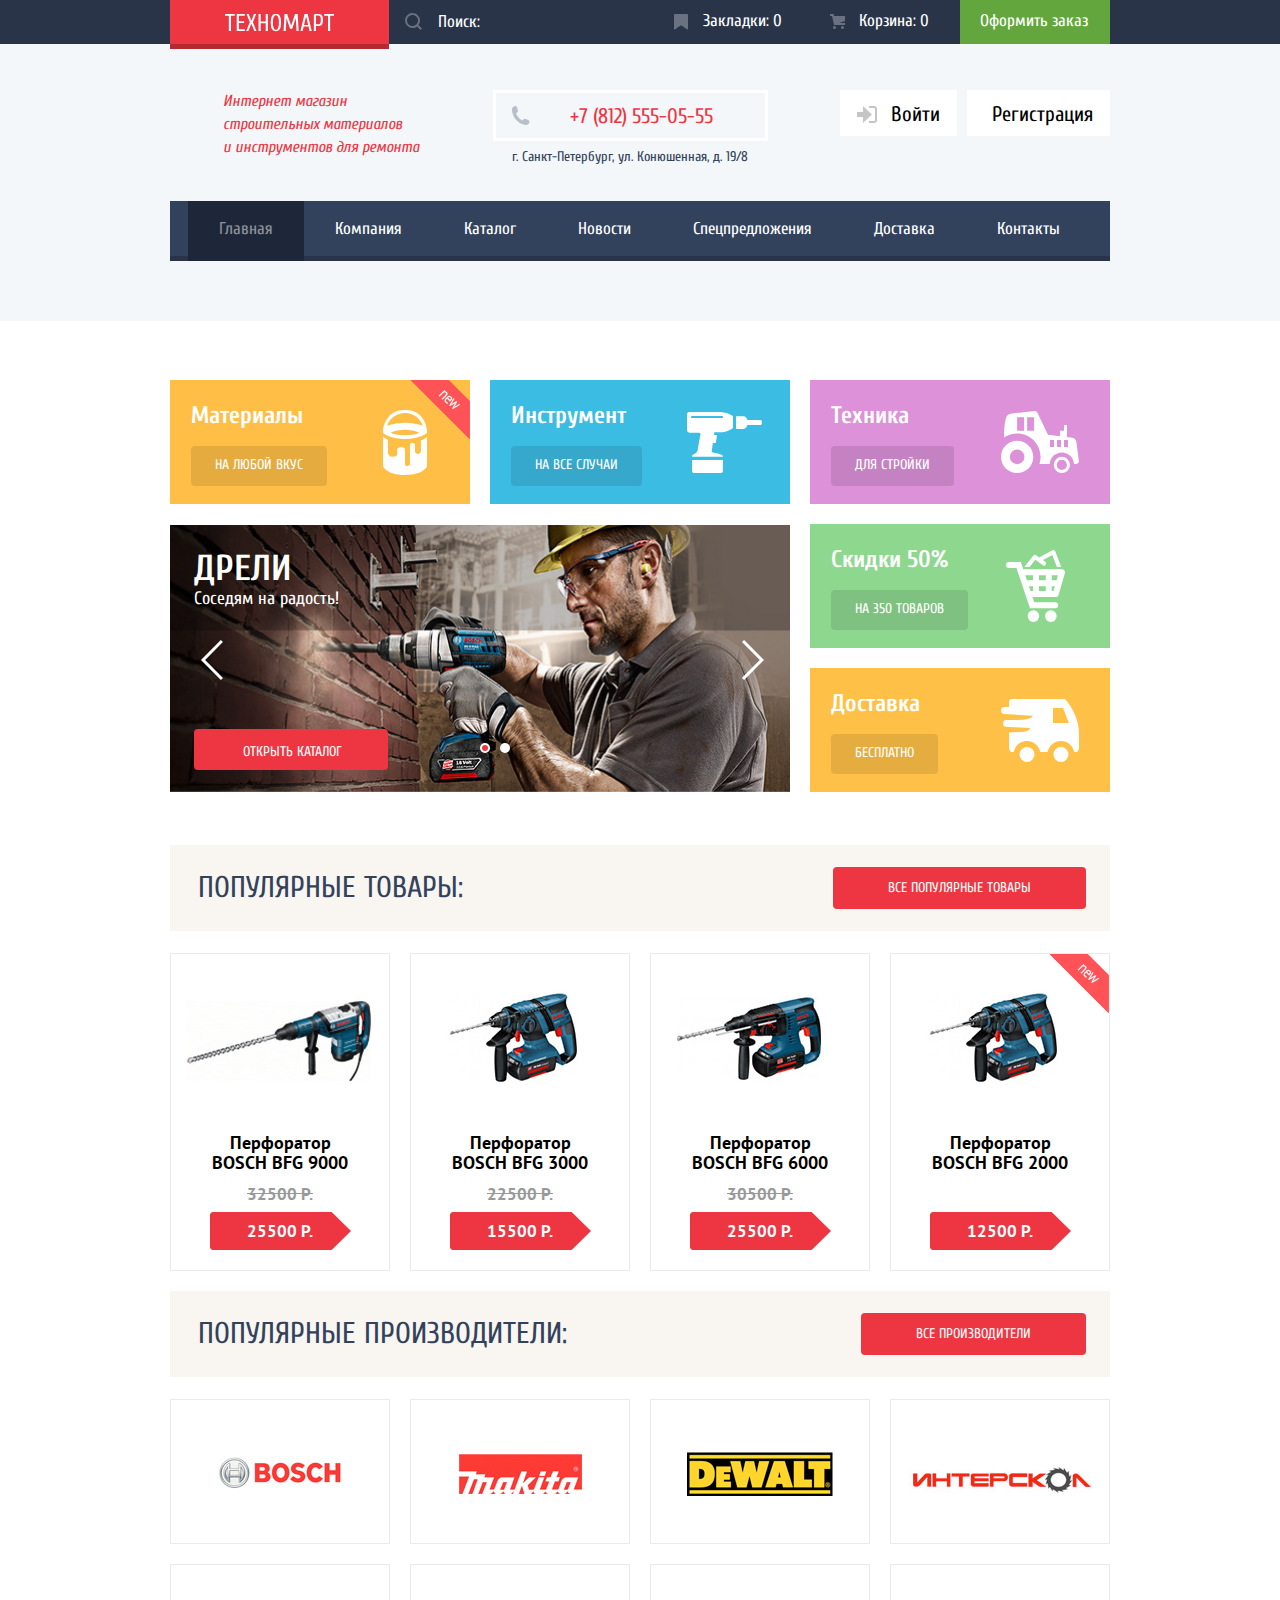
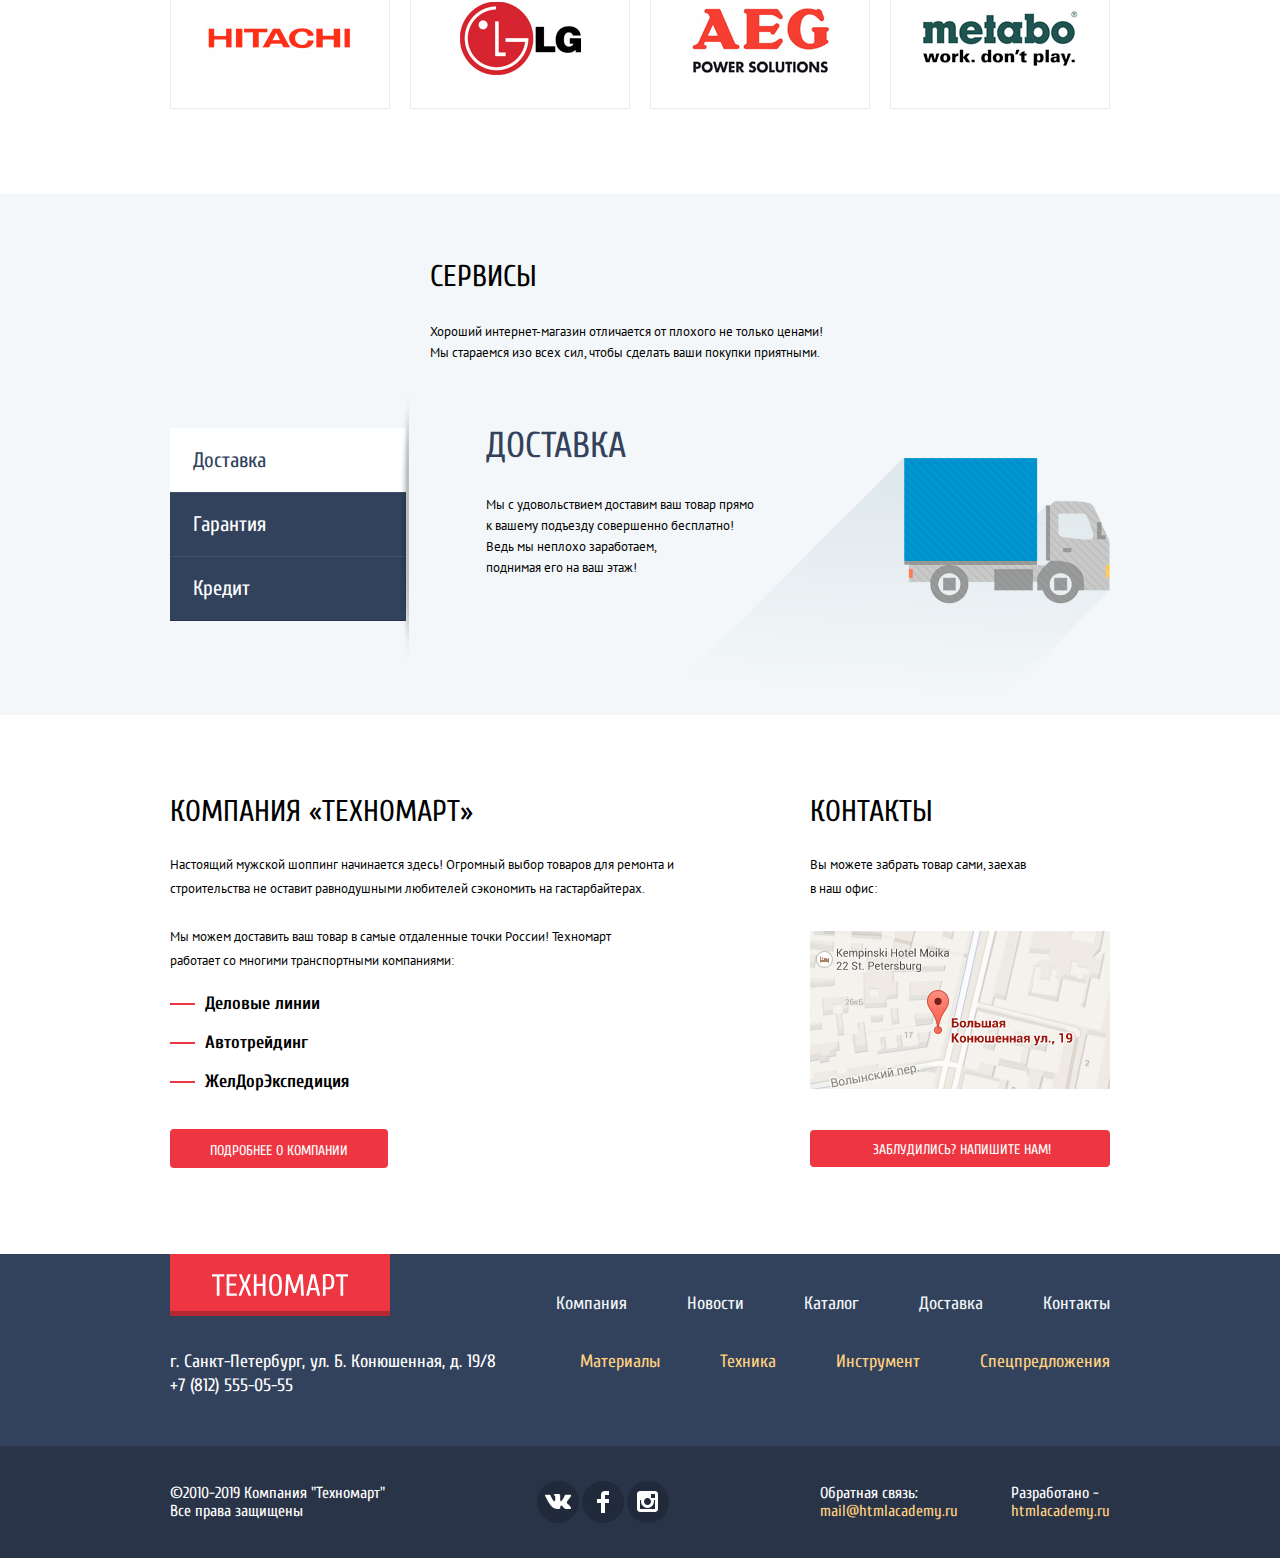
==== commit db1d5cae: "Скорректированы классы в html и стили. Добавлены файлы min.js" ====
--- a/index.html
+++ b/index.html
@@ -13,14 +13,12 @@
 <header class="header">
     <div class="header__intro-background">
         <div class="header__intro container">
-            <a href="#" class="header__logo logo"><img src="img/technomart-logo.svg"
-                                                       alt="Логотип магазина Техномарт" width="109" height="19"></a>
+            <a href="#" class="header__logo logo"><img src="img/technomart-logo.svg" alt="Логотип магазина Техномарт" width="109" height="19"></a>
             <form action="#" class="header__search search">
                 <input class="search__field" type="search" placeholder="Поиск:">
                 <button class="search__button" type="submit">
                     <svg xmlns="http://www.w3.org/2000/svg" width="17" height="17" viewBox="0 0 17 17">
-                        <path fill="#ffffff"
-                              d="M17 15.586l-3.542-3.542A7.465 7.465 0 0 0 15 7.5 7.5 7.5 0 1 0 7.5 15c1.71 0 3.282-.579 4.544-1.542L15.586 17 17 15.586zM2 7.5C2 4.467 4.467 2 7.5 2 10.532 2 13 4.467 13 7.5c0 3.032-2.468 5.5-5.5 5.5A5.506 5.506 0 0 1 2 7.5z"/>
+                        <path fill="#ffffff" d="M17 15.586l-3.542-3.542A7.465 7.465 0 0 0 15 7.5 7.5 7.5 0 1 0 7.5 15c1.71 0 3.282-.579 4.544-1.542L15.586 17 17 15.586zM2 7.5C2 4.467 4.467 2 7.5 2 10.532 2 13 4.467 13 7.5c0 3.032-2.468 5.5-5.5 5.5A5.506 5.506 0 0 1 2 7.5z"/>
                     </svg>
                 </button>
             </form>
@@ -45,8 +43,7 @@
                 <a href="#" class="registration__link">
                     <svg xmlns="http://www.w3.org/2000/svg" width="20" height="17" viewBox="0 0 20 17">
                         <path fill="#c5c5c5" d="M14.875 8.5L6 0v6H0v5h6v6z"/>
-                        <path fill="#c5c5c5"
-                              d="M16.986 15.01h-5.027V17h5.027c2.178 0 3.004-1.81 3.029-3.026V3.028C19.99 1.811 19.164 0 16.986 0h-5.027v1.99h5.027c.839 0 .992.681 1.01 1.057v10.904c-.017.376-.171 1.059-1.01 1.059z"/>
+                        <path fill="#c5c5c5" d="M16.986 15.01h-5.027V17h5.027c2.178 0 3.004-1.81 3.029-3.026V3.028C19.99 1.811 19.164 0 16.986 0h-5.027v1.99h5.027c.839 0 .992.681 1.01 1.057v10.904c-.017.376-.171 1.059-1.01 1.059z"/>
                     </svg>
                     Войти</a>
             </li>
@@ -56,7 +53,7 @@
         </ul>
     </div>
     <nav class="header__navigation container">
-        <ul class="menu">
+        <ul class="header__menu menu">
             <li class="menu__item"><a href="#" class="menu__link menu__link_active">Главная</a></li>
             <li class="menu__item"><a href="#" class="menu__link">Компания</a></li>
             <li class="menu__item"><a href="catalog.html" class="menu__link">Каталог</a></li>
@@ -118,11 +115,9 @@
                 <p class="slider-drills__text">Настоящие мужские игрушки</p>
                 <a href="catalog.html" class="slider-drills__link">Открыть каталог</a>
             </div>
-            <button class="slider-drills__btn slider-drills__btn_left"><img src="img/icon-left-slider-drills.svg"
-                                                                            alt="Кнопка Влево на слайдере товаров">
+            <button class="slider-drills__btn slider-drills__btn_left"><img src="img/icon-left-slider-drills.svg" alt="Кнопка Влево на слайдере товаров">
             </button>
-            <button class="slider-drills__btn slider-drills__btn_right"><img src="img/icon-right-slider-drills.svg"
-                                                                             alt="Кнопка Вправо на слайдере товаров">
+            <button class="slider-drills__btn slider-drills__btn_right"><img src="img/icon-right-slider-drills.svg" alt="Кнопка Вправо на слайдере товаров">
             </button>
         </div>
     </section>
@@ -190,38 +185,30 @@
             <h2 class="products-intro__title">Популярные производители:</h2>
             <a href="#" class="products-intro__link">Все производители</a>
         </div>
-        <ul class="popular-brands__brands-list brands-list">
-            <li class="brands-list__item">
-                <a href="#" class="brands-list__link"><img src="img/bosch-brand.jpg" alt="Бренд BOSCH" width="126"
-                                                           height="37" class="brands-list__image"></a>
-            </li>
-            <li class="brands-list__item">
-                <a href="#" class="brands-list__link"><img src="img/makita-brand.jpg" alt="Бренд Makita" width="123"
-                                                           height="40" class="brands-list__image"></a>
-            </li>
-            <li class="brands-list__item">
-                <a href="#" class="brands-list__link"><img src="img/dewalt-brand.jpg" alt="Бренд DeWalt" width="146"
-                                                           height="44" class="brands-list__image"></a>
-            </li>
-            <li class="brands-list__item">
-                <a href="#" class="brands-list__link"><img src="img/interscol-brand.jpg" alt="Бренд Интерскол"
-                                                           width="200" height="88" class="brands-list__image"></a>
-            </li>
-            <li class="brands-list__item">
-                <a href="#" class="brands-list__link"><img src="img/hitachi-brand.jpg" alt="Бренд Hitachi" width="169"
-                                                           height="31" class="brands-list__image"></a>
-            </li>
-            <li class="brands-list__item">
-                <a href="#" class="brands-list__link"><img src="img/lg-brand.jpg" alt="Бренд LG" width="121" height="73"
-                                                           class="brands-list__image"></a>
-            </li>
-            <li class="brands-list__item">
-                <a href="#" class="brands-list__link"><img src="img/aeg-brand.jpg" alt="Бренд AEG" width="151"
-                                                           height="96" class="brands-list__image"></a>
-            </li>
-            <li class="brands-list__item">
-                <a href="#" class="brands-list__link"><img src="img/metabo-brand.jpg" alt="Бренд Metabo" width="204"
-                                                           height="69" class="brands-list__image"></a>
+        <ul class="popular-brands__list brands-list">
+            <li class="brands-list__item">
+                <a href="#" class="brands-list__link"><img src="img/bosch-brand.jpg" alt="Бренд BOSCH" width="126" height="37" class="brands-list__image"></a>
+            </li>
+            <li class="brands-list__item">
+                <a href="#" class="brands-list__link"><img src="img/makita-brand.jpg" alt="Бренд Makita" width="123" height="40" class="brands-list__image"></a>
+            </li>
+            <li class="brands-list__item">
+                <a href="#" class="brands-list__link"><img src="img/dewalt-brand.jpg" alt="Бренд DeWalt" width="146" height="44" class="brands-list__image"></a>
+            </li>
+            <li class="brands-list__item">
+                <a href="#" class="brands-list__link"><img src="img/interscol-brand.jpg" alt="Бренд Интерскол" width="200" height="88" class="brands-list__image"></a>
+            </li>
+            <li class="brands-list__item">
+                <a href="#" class="brands-list__link"><img src="img/hitachi-brand.jpg" alt="Бренд Hitachi" width="169" height="31" class="brands-list__image"></a>
+            </li>
+            <li class="brands-list__item">
+                <a href="#" class="brands-list__link"><img src="img/lg-brand.jpg" alt="Бренд LG" width="121" height="73" class="brands-list__image"></a>
+            </li>
+            <li class="brands-list__item">
+                <a href="#" class="brands-list__link"><img src="img/aeg-brand.jpg" alt="Бренд AEG" width="151" height="96" class="brands-list__image"></a>
+            </li>
+            <li class="brands-list__item">
+                <a href="#" class="brands-list__link"><img src="img/metabo-brand.jpg" alt="Бренд Metabo" width="204" height="69" class="brands-list__image"></a>
             </li>
         </ul>
     </section>
@@ -231,8 +218,8 @@
             <p class="services__text">Хороший интернет-магазин отличается от плохого не только ценами!</p>
             <p class="services__text">Мы стараемся изо всех сил, чтобы сделать ваши покупки приятными.</p>
         </div>
-        <div class="services__delivery-guarantee-credit container">
-            <ul class="services__services-list services-list">
+        <div class="services__box container">
+            <ul class="services__tabs services-list">
                 <li class="services-list__item">
                     <button type="button" class="services-list__btn services-list__btn_active">Доставка</button>
                 </li>
@@ -243,8 +230,8 @@
                     <button type="button" class="services-list__btn">Кредит</button>
                 </li>
             </ul>
-            <div class="services__service-items">
-                <div class="services__service-item service-item service-item-delivery service-item-show">
+            <div class="services__description">
+                <div class="services__item service-item service-item-delivery service-item-show">
                     <h2 class="service-item__title">Доставка</h2>
                     <p class="service-item__text">
                         Мы с удовольствием доставим ваш товар прямо<br>
@@ -253,7 +240,7 @@
                         поднимая его на ваш этаж!
                     </p>
                 </div>
-                <div class="services__service-item service-item service-item-guarantee">
+                <div class="services__item service-item service-item-guarantee">
                     <h2 class="service-item__title">Гарантия</h2>
                     <p class="service-item__text">
                         Если купленный у нас товар поломается или заискрит,<br>
@@ -262,7 +249,7 @@
                         Дом уж восстановите как-нибудь сами.
                     </p>
                 </div>
-                <div class="services__service-item service-item service-item-credit">
+                <div class="services__item service-item service-item-credit">
                     <h2 class="service-item__title">Кредит</h2>
                     <p class="service-item__text">
                         Залезть в долговую яму стало проще!<br>
@@ -283,10 +270,10 @@
             <p class="company__text company__text_description">Мы можем доставить ваш товар в самые отдаленные точки
                 России!
                 Техномарт работает со многими транспортными компаниями:</p>
-            <ul class="company__delivery-list delivery-list">
-                <li class="delivery-list__item">Деловые линии</li>
-                <li class="delivery-list__item">Автотрейдинг</li>
-                <li class="delivery-list__item">ЖелДорЭкспедиция</li>
+            <ul class="company__list">
+                <li class="company__item">Деловые линии</li>
+                <li class="company__item">Автотрейдинг</li>
+                <li class="company__item">ЖелДорЭкспедиция</li>
             </ul>
             <a href="#" class="company__link">Подробнее о компании</a>
         </div>
@@ -294,10 +281,7 @@
             <h2 class="contact__title">Контакты</h2>
             <p class="contact__text">Вы можете забрать товар сами,
                 заехав в наш офис:</p>
-            <a href="https://goo.gl/maps/Wi1ShnMR9wf9tgB36" class="contact__map-link map-link"><img src="img/small-map.jpg"
-                                                                                           alt="Расположение магазина на карте"
-                                                                                           width="300" height="158"
-                                                                                           class="contact__small-map"></a>
+            <a href="https://goo.gl/maps/Wi1ShnMR9wf9tgB36" class="contact__map-link map-link"><img src="img/small-map.jpg" alt="Расположение магазина на карте" width="300" height="158" class="contact__small-map"></a>
             <a href="#" class="contact__link">Заблудились? Напишите нам!</a>
         </div>
     </section>
@@ -309,7 +293,7 @@
         <ul class="footer__footer-menu footer-menu footer-menu-top">
             <li class="footer-menu__item"><a href="#" class="footer-menu__link">Компания</a></li>
             <li class="footer-menu__item"><a href="#" class="footer-menu__link">Новости</a></li>
-            <li class="footer-menu__item"><a href="#" class="footer-menu__link">Каталог</a></li>
+            <li class="footer-menu__item"><a href="catalog.html" class="footer-menu__link">Каталог</a></li>
             <li class="footer-menu__item"><a href="#" class="footer-menu__link">Доставка</a></li>
             <li class="footer-menu__item"><a href="#" class="footer-menu__link">Контакты</a></li>
         </ul>
@@ -317,15 +301,15 @@
     <div class="footer__address-suggest container">
         <div class="footer__footer-address footer-address">
             <p class="footer-address__text">г. Санкт-Петербург, ул. Б. Конюшенная, д. 19/8</p>
-            <p class="footer-address__text">+7 (812) 555-05-55</p>
+            <a href="tel:+78125550555" class="footer-address__text">+7 (812) 555-05-55</a>
         </div>
         <ul class="footer__footer-menu footer-menu">
-            <li class="footer-menu__item"><a href="#" class="footer-menu__link_suggest-link">Материалы</a>
-            </li>
-            <li class="footer-menu__item"><a href="#" class="footer-menu__link_suggest-link">Техника</a></li>
-            <li class="footer-menu__item"><a href="#" class="footer-menu__link_suggest-link">Инструмент</a>
-            </li>
-            <li class="footer-menu__item"><a href="#" class="footer-menu__link_suggest-link">Спецпредложения</a></li>
+            <li class="footer-menu__item"><a href="#" class="footer-menu__link footer-menu__link_suggest">Материалы</a>
+            </li>
+            <li class="footer-menu__item"><a href="#" class="footer-menu__link footer-menu__link_suggest">Техника</a></li>
+            <li class="footer-menu__item"><a href="#" class="footer-menu__link footer-menu__link_suggest">Инструмент</a>
+            </li>
+            <li class="footer-menu__item"><a href="#" class="footer-menu__link footer-menu__link_suggest">Спецпредложения</a></li>
         </ul>
     </div>
     <div class="footer__copyright-development-background">
@@ -338,8 +322,7 @@
                 <li class="social-list__item">
                     <a href="https://www.vk.com" class="social-list__link" target="_blank">
                         <svg xmlns="http://www.w3.org/2000/svg" width="26" height="15" viewBox="0 0 26 15">
-                            <path fill="#FFF"
-                                  d="M16.138 11.51c.956-.309 2.18 2.04 3.483 2.939.978.681 1.727.534 1.727.534l3.473-.05s1.815-.112.957-1.554c-.071-.12-.503-1.069-2.585-3.022-2.177-2.043-1.882-1.712.739-5.244 1.597-2.153 2.236-3.468 2.036-4.028-.192-.539-1.365-.399-1.365-.399L20.69.713c-.381.001-.704.119-.851.515-.003.004-.621 1.666-1.445 3.079-1.741 2.989-2.436 3.148-2.724 2.961-.661-.433-.494-1.737-.494-2.664 0-2.897.432-4.105-.846-4.417-.427-.104-.739-.172-1.828-.182-1.392-.021-2.574 0-3.244.329-.445.223-.786.712-.579.74.26.035.843.16 1.155.586.401.552.389 1.789.389 1.789s.229 3.411-.54 3.834c-.528.29-1.25-.302-2.803-3.016-.793-1.388-1.392-2.922-1.392-2.922s-.116-.285-.326-.441c-.25-.185-.6-.244-.6-.244L.848.684S.29.7.085.946c-.182.218-.015.668-.015.668s2.909 6.881 6.203 10.347c3.02 3.182 6.452 2.971 6.452 2.971h1.555s.469-.054.709-.312c.224-.24.214-.691.214-.691s-.031-2.109.935-2.419z"/>
+                            <path fill="#FFF" d="M16.138 11.51c.956-.309 2.18 2.04 3.483 2.939.978.681 1.727.534 1.727.534l3.473-.05s1.815-.112.957-1.554c-.071-.12-.503-1.069-2.585-3.022-2.177-2.043-1.882-1.712.739-5.244 1.597-2.153 2.236-3.468 2.036-4.028-.192-.539-1.365-.399-1.365-.399L20.69.713c-.381.001-.704.119-.851.515-.003.004-.621 1.666-1.445 3.079-1.741 2.989-2.436 3.148-2.724 2.961-.661-.433-.494-1.737-.494-2.664 0-2.897.432-4.105-.846-4.417-.427-.104-.739-.172-1.828-.182-1.392-.021-2.574 0-3.244.329-.445.223-.786.712-.579.74.26.035.843.16 1.155.586.401.552.389 1.789.389 1.789s.229 3.411-.54 3.834c-.528.29-1.25-.302-2.803-3.016-.793-1.388-1.392-2.922-1.392-2.922s-.116-.285-.326-.441c-.25-.185-.6-.244-.6-.244L.848.684S.29.7.085.946c-.182.218-.015.668-.015.668s2.909 6.881 6.203 10.347c3.02 3.182 6.452 2.971 6.452 2.971h1.555s.469-.054.709-.312c.224-.24.214-.691.214-.691s-.031-2.109.935-2.419z"/>
                         </svg>
                     </a>
                 </li>
@@ -353,8 +336,7 @@
                 <li class="social-list__item">
                     <a href="https://www.instagram.com" class="social-list__link" target="_blank">
                         <svg xmlns="http://www.w3.org/2000/svg" width="21" height="21" viewBox="0 0 21 21">
-                            <path fill="#FFF"
-                                  d="M18 0H3C1.35 0 0 1.35 0 3v15c0 1.65 1.35 3 3 3h15c1.65 0 3-1.35 3-3V3c0-1.65-1.35-3-3-3zm-7.5 7c1.93 0 3.5 1.57 3.5 3.5S12.43 14 10.5 14 7 12.43 7 10.5 8.57 7 10.5 7zM18 18H3V9h1.181A6.504 6.504 0 0 0 4 10.5a6.5 6.5 0 1 0 13 0 6.45 6.45 0 0 0-.181-1.5H18v9zm0-11h-4V3h4v4z"/>
+                            <path fill="#FFF" d="M18 0H3C1.35 0 0 1.35 0 3v15c0 1.65 1.35 3 3 3h15c1.65 0 3-1.35 3-3V3c0-1.65-1.35-3-3-3zm-7.5 7c1.93 0 3.5 1.57 3.5 3.5S12.43 14 10.5 14 7 12.43 7 10.5 8.57 7 10.5 7zM18 18H3V9h1.181A6.504 6.504 0 0 0 4 10.5a6.5 6.5 0 1 0 13 0 6.45 6.45 0 0 0-.181-1.5H18v9zm0-11h-4V3h4v4z"/>
                         </svg>
                     </a>
                 </li>
@@ -374,31 +356,22 @@
 </footer>
 <section class="map-popup">
     <h2 class="map-popup__title visually-hidden">Интерактивная карта</h2>
-    <iframe src="https://www.google.com/maps/embed?pb=!1m18!1m12!1m3!1d1998.5989424124007!2d30.32089461617356!3d59.93879686904788!2m3!1f0!2f0!3f0!3m2!1i1024!2i768!4f13.1!3m3!1m2!1s0x4696310fca5ba729%3A0xea9c53d4493c879f!2z0JHQvtC70YzRiNCw0Y8g0JrQvtC90Y7RiNC10L3QvdCw0Y8g0YPQuy4sIDE5LCDQodCw0L3QutGCLdCf0LXRgtC10YDQsdGD0YDQsywgMTkxMTg2!5e0!3m2!1sru!2sru!4v1570381014695!5m2!1sru!2sru"
-            width="940" height="446" style="border:0;" allowfullscreen=""></iframe>
-    <button type="button" class="map-popup__btn-close btn-close"><img src="img/icon-close-popup.svg"
-                                                                      alt="Кнопка закрытия окна"></button>
+    <iframe src="https://www.google.com/maps/embed?pb=!1m18!1m12!1m3!1d1998.5989424124007!2d30.32089461617356!3d59.93879686904788!2m3!1f0!2f0!3f0!3m2!1i1024!2i768!4f13.1!3m3!1m2!1s0x4696310fca5ba729%3A0xea9c53d4493c879f!2z0JHQvtC70YzRiNCw0Y8g0JrQvtC90Y7RiNC10L3QvdCw0Y8g0YPQuy4sIDE5LCDQodCw0L3QutGCLdCf0LXRgtC10YDQsdGD0YDQsywgMTkxMTg2!5e0!3m2!1sru!2sru!4v1570381014695!5m2!1sru!2sru" width="940" height="446" style="border:0;" allowfullscreen=""></iframe>
+    <button type="button" class="map-popup__btn-close btn-close"><img src="img/icon-close-popup.svg" alt="Кнопка закрытия окна"></button>
 </section>
 <section class="feedback-popup">
     <h2 class="feedback-popup__title visually-hidden">Форма обратной связи</h2>
     <form action="#" class="feedback-popup__feedback-form feedback">
+        <label class="feedback__label feedback__label_name">Ваше имя:<input name="feedback-name" type="text" placeholder="Имя Фамилия" class="feedback__field"></label>
+        <label class="feedback__label">Ваш e-mail:<input name="feedback-mail" type="email" placeholder="email@example.com" class="feedback__field"></label>
 
-        <label class="feedback__label feedback__label_name">Ваше имя:<input name="feedback-name" type="text"
-                                                                            placeholder="Имя Фамилия"
-                                                                            class="feedback__field"></label>
-        <label class="feedback__label">Ваш e-mail:<input name="feedback-mail" type="email" placeholder="email@example.com"
-                                                         class="feedback__field"></label>
-
-        <label class="feedback__label">Текст письма:<textarea name="feedback-text" cols="30" rows="10"
-                                                              placeholder="В свободной форме"
-                                                              class="feedback__text"></textarea></label>
+        <label class="feedback__label">Текст письма:<textarea name="feedback-text" cols="30" rows="10" placeholder="В свободной форме" class="feedback__text"></textarea></label>
         <div class="feedback__background-btn">
             <button type="submit" class="feedback__btn">Отправить</button>
         </div>
     </form>
-    <button type="button" class="feedback-popup__btn-close btn-close"><img src="img/icon-close-popup.svg"
-                                                                           alt="Кнопка закрытия окна"></button>
+    <button type="button" class="feedback-popup__btn-close btn-close"><img src="img/icon-close-popup.svg" alt="Кнопка закрытия окна"></button>
 </section>
-<script src="js/indexpage-script.js"></script>
+<script src="js/index.min.js"></script>
 </body>
 </html>
--- a/css/style.min.css
+++ b/css/style.min.css
@@ -1 +1 @@
-@-webkit-keyframes bounce{0%{-webkit-transform:translateY(-2000px);transform:translateY(-2000px)}70%{-webkit-transform:translateY(30px);transform:translateY(30px)}90%{-webkit-transform:translateY(-10px);transform:translateY(-10px)}to{-webkit-transform:translateY(0);transform:translateY(0)}}@keyframes bounce{0%{-webkit-transform:translateY(-2000px);transform:translateY(-2000px)}70%{-webkit-transform:translateY(30px);transform:translateY(30px)}90%{-webkit-transform:translateY(-10px);transform:translateY(-10px)}to{-webkit-transform:translateY(0);transform:translateY(0)}}@-webkit-keyframes shake{0%,to{-webkit-transform:translateX(0);transform:translateX(0)}10%,30%,50%,70%,90%{-webkit-transform:translateX(-10px);transform:translateX(-10px)}20%,40%,60%,80%{-webkit-transform:translateX(10px);transform:translateX(10px)}}@keyframes shake{0%,to{-webkit-transform:translateX(0);transform:translateX(0)}10%,30%,50%,70%,90%{-webkit-transform:translateX(-10px);transform:translateX(-10px)}20%,40%,60%,80%{-webkit-transform:translateX(10px);transform:translateX(10px)}}html{-webkit-box-sizing:border-box;box-sizing:border-box}*,::after,::before{-webkit-box-sizing:inherit;box-sizing:inherit}body{margin:0;padding:0;font-family:'Cuprum','Arial',sans-serif;font-weight:400;font-size:14px;color:#000}a{text-decoration:none}.visually-hidden:not(:focus):not(:active),input[type=checkbox].visually-hidden,input[type=radio].visually-hidden{position:absolute;width:1px;height:1px;margin:-1px;border:0;padding:0;white-space:nowrap;-webkit-clip-path:inset(100%);clip-path:inset(100%);clip:rect(0 0 0 0);overflow:hidden}.container{width:940px;margin:0 auto}.header{background-color:#f4f7f9;padding-bottom:60px}.header__intro-background{background-color:#293449}.header__intro{font-size:17px;line-height:18px;color:#fff;display:-webkit-box;display:-ms-flexbox;display:flex}.logo{display:inline-block;vertical-align:top;padding:13px 55px 0;text-align:center;-webkit-box-shadow:inset 0 -5px 0 0 rgba(0,0,0,.24);box-shadow:inset 0 -5px 0 0 rgba(0,0,0,.24);background-color:#ee3643}.logo:focus,.logo:hover{background-color:#ca2c37}.logo:active{background-color:#ba2732}.header__logo{margin-bottom:-5px}.search{position:relative}.search__field{border:0;background-color:#293449;width:260px;height:42px;padding-left:49px;padding-right:5px}.search__field::-webkit-input-placeholder{color:#fff}.search__field::-moz-placeholder{color:#fff}.search__field:-ms-input-placeholder,.search__field::-ms-input-placeholder{color:#fff}.search__field::placeholder{color:#fff}.search__field:hover{background-color:#212a3a}.search__field:focus{background-color:#fff}.search__button{position:absolute;top:12px;left:10px;border:0;background-color:transparent;opacity:.3}.search__field:hover~.search__button{opacity:1}.search__field:focus~.search__button path{fill:red}.user-list{padding:0;list-style-type:none}.registration{margin:0;padding:0}.menu,.registration{list-style-type:none}.brands-list,.menu,.shop-pluses{margin:0}.brands-list,.delivery-list,.shop-pluses{padding:0;list-style-type:none}.services-list{margin:0}.footer-menu,.services-list{padding:0;list-style-type:none}.development-list,.social-list{margin:0;padding:0;list-style-type:none}.user-list{margin:0 0 0 auto;display:-webkit-box;display:-ms-flexbox;display:flex;-ms-flex-wrap:wrap;flex-wrap:wrap}.user-list__link{position:relative;display:inline-block;vertical-align:top;color:#fff;padding:12px 31px 14px 46px}.user-list__item:nth-child(1) .user-list__link::before,.user-list__item:nth-child(2) .user-list__link::before{position:absolute;content:"";top:14px;left:17px;width:14px;height:16px;background-image:url(../img/icon-bookmark.svg);background-repeat:no-repeat;background-position:0 0;opacity:.3}.user-list__item:nth-child(2) .user-list__link::before{width:15px;height:15px;background-image:url(../img/icon-cart.svg)}.user-list__link:focus,.user-list__link:hover{background-color:#212a3a}.user-list__item:nth-child(1) .user-list__link:focus::before,.user-list__item:nth-child(1) .user-list__link:hover::before,.user-list__item:nth-child(2) .user-list__link:focus::before,.user-list__item:nth-child(2) .user-list__link:hover::before{opacity:1}.user-list__link:active{color:rgba(255,255,255,.6);background-color:#161d29}.user-list__item:nth-child(1) .user-list__link:active::before,.user-list__item:nth-child(2) .user-list__link:active::before{opacity:.5}.user-list__link_checkout{background-color:#63a63e;padding-left:20px;padding-right:22px;padding-bottom:14px}.user-list__link_checkout:focus,.user-list__link_checkout:hover{background-color:#5fbb2d}.user-list__link_checkout:active{color:rgba(255,255,255,.5);background-color:#518534}.header__description{padding-top:46px;padding-bottom:32px;padding-left:53px;display:-webkit-box;display:-ms-flexbox;display:flex;-webkit-box-pack:justify;-ms-flex-pack:justify;justify-content:space-between}.offer{width:197px}.offer__title{font-size:16px;line-height:23px;font-weight:400;font-style:italic;color:#ee3643;margin:0}.address__phone{display:block;font-size:21px;line-height:21px;color:#ee3643;border:3px solid #fff;padding:13px 52px 11px 74px;margin-bottom:4px;background-image:url(../img/icon-phone.svg);background-repeat:no-repeat;background-position:15px center}.address__city{line-height:24px;text-align:center;color:#32425c;margin:0}.registration,.registration__link{display:-webkit-box;display:-ms-flexbox;display:flex}.registration{-ms-flex-wrap:wrap;flex-wrap:wrap}.registration__link{font-size:21px;line-height:21px;color:#000;background-color:#fff;padding:14px 17px 11px;-webkit-box-pack:center;-ms-flex-pack:center;justify-content:center;-webkit-box-align:center;-ms-flex-align:center;align-items:center}.registration__link svg,.user-menu__link_user-page svg{margin-right:14px}.registration__item:nth-child(1) .registration__link{margin-right:10px}.registration__item:nth-child(2) .registration__link{padding-left:25px}.registration__link:focus,.registration__link:hover{color:#ee3643}.registration__link:focus path,.registration__link:hover path{fill:#000}.registration__link:active{color:rgba(0,0,0,.3)}.registration__link:active path{fill:#c5c5c5}.header__navigation{background-color:#32425c;-webkit-box-shadow:inset 0 -5px 0 0 #293449;box-shadow:inset 0 -5px 0 0 #293449}.menu{display:-webkit-box;display:-ms-flexbox;display:flex;-ms-flex-wrap:wrap;flex-wrap:wrap;padding:0 18px}.menu__link{display:inline-block;vertical-align:top;font-size:17px;line-height:21px;color:#fff;padding:17px 31px 22px}.menu__link:focus,.menu__link:hover{background-color:#293449}.menu__link:active,.menu__link_active{color:rgba(255,255,255,.5);background-color:#1d2739}.features{padding-top:59px;padding-bottom:53px}.shop-pluses{display:-webkit-box;display:-ms-flexbox;display:flex;-ms-flex-wrap:wrap;flex-wrap:wrap;-webkit-box-align:start;-ms-flex-align:start;align-items:flex-start}.shop-pluses__item{width:300px}.shop-pluses__box{padding:21px 23px 18px 21px;width:300px}.shop-pluses__item:not(:last-child){margin-bottom:20px}.shop-pluses__item_material{position:relative;background-color:#ffbf47;margin-right:20px;background-image:url(../img/materials-icon.svg);background-repeat:no-repeat;background-position:213px}.shop-pluses__item_material::before{position:absolute;content:"";top:0;right:0;width:60px;height:59px;background-image:url(../img/new-flag.png);background-repeat:no-repeat;background-position:0 0}.shop-pluses__item_tool{background-color:#3bbce3;margin-right:20px;background-image:url(../img/tools-icon.svg);background-repeat:no-repeat;background-position:197px}.shop-pluses__item_technique{background-color:#dc91d8;background-image:url(../img/technic-icon.svg);background-repeat:no-repeat;background-position:191px}.shop-pluses__item_delivery,.shop-pluses__item_discount{width:100%;display:-webkit-box;display:-ms-flexbox;display:flex;-webkit-box-pack:end;-ms-flex-pack:end;justify-content:flex-end}.shop-pluses__box_delivery,.shop-pluses__box_discount{background-color:#8ed78f;background-image:url(../img/discounts-icon.svg);background-repeat:no-repeat;background-position:196px}.shop-pluses__box_delivery{background-color:#ffc047;background-image:url(../img/delivery-icon.svg);background-position:191px}.shop-pluses__text{font-size:24px;line-height:30px;font-weight:700;color:#fff;margin:0 0 15px}.shop-pluses__link{display:inline-block;vertical-align:top;font-size:14px;line-height:14px;text-transform:uppercase;color:#fff;background-color:rgba(0,0,0,.1);padding:12px 24px 14px}.shop-pluses__link:focus,.shop-pluses__link:hover{background-color:rgba(0,0,0,.2)}.shop-pluses__link:active{background-color:rgba(0,0,0,.3)}.company__link,.contact__link,.filters__btn,.pagination__link,.products-intro__link,.products__btn,.products__btn_bookmark,.shop-pluses__link,.slider-drills__link{border-radius:4px}.slider-drills{position:relative;width:620px;margin-right:20px;margin-top:-269px}.slider-drills__item{padding:26px 24px 22px;display:none}.slider-drills__item_first,.slider-drills__item_second{background-image:url(../img/slide-drills-01.jpg);background-repeat:no-repeat;background-size:cover;background-position:center}.slider-drills__item_second{background-image:url(../img/slide-drills-02.jpg)}.slider-drills__title{font-size:36px;line-height:36px;font-weight:700;text-transform:uppercase;color:#fff;margin:0}.slider-drills__text{font-size:18px;line-height:24px;color:#fff;margin:0 0 118px}.slider-drills__link{display:inline-block;vertical-align:top;line-height:18px;text-transform:uppercase;color:#fff;background-color:#ee3643;padding:14px 46px 9px 49px}.slider-drills__link:focus,.slider-drills__link:hover{background-color:#ca2c37}.slider-drills__link:active{background-color:#ba2732}.slider-drills__btn{position:absolute;top:114px;border:0;background-color:transparent;cursor:pointer}.slider-drills__btn_left{left:25px}.slider-drills__btn_right{right:20px}.slider-drills__controls{display:-webkit-box;display:-ms-flexbox;display:flex;-ms-flex-wrap:wrap;flex-wrap:wrap;position:absolute;bottom:39px;left:50%}.slider-drills__control{display:inline-block;vertical-align:top;width:10px;height:10px;border-radius:10px;background-color:#fff;cursor:pointer;position:relative}.slider-drills__control_first{margin-right:10px}.slider-radio-first:checked~.index-page .slider-drills__item_first,.slider-radio-second:checked~.index-page .slider-drills__item_second{display:block}.slider-radio-first:checked~.index-page .slider-drills__control_first:before,.slider-radio-second:checked~.index-page .slider-drills__control_second:before{position:absolute;top:2px;left:2px;content:"";width:6px;height:6px;border-radius:6px;background-color:#ee3643}.popular-products{padding-bottom:20px}.products-intro{background-color:#f9f5f0;display:-webkit-box;display:-ms-flexbox;display:flex;-webkit-box-align:center;-ms-flex-align:center;align-items:center;-ms-flex-wrap:wrap;flex-wrap:wrap;padding:22px 24px 22px 28px;margin-bottom:22px}.products-intro__title{font-size:30px;line-height:30px;font-weight:400;text-transform:uppercase;color:#32425c;margin:0}.products-intro__link{display:inline-block;vertical-align:top;line-height:18px;text-transform:uppercase;color:#fff;background-color:#ee3643;padding:12px 55px;margin-left:auto}.products-intro__link:focus,.products-intro__link:hover{background-color:#ca2c37}.products-intro__link:active{background-color:#ba2732}.products__item-main{position:relative;border:1px solid #eaeaea;text-align:center;padding-bottom:17px;width:220px}.products__item-main:nth-child(4n)::before{position:absolute;content:"";top:0;right:0;width:60px;height:59px;background-image:url(../img/new-flag.png);background-repeat:no-repeat;background-position:0 0}.products__item-main:not(:nth-child(4n)){margin-right:20px}.products__item-main:focus,.products__item-main:hover{-webkit-box-shadow:0 10px 25px 0 rgba(41,52,73,.5);box-shadow:0 10px 25px 0 rgba(41,52,73,.5)}.products__item-main:focus .products__image,.products__item-main:hover .products__image{opacity:0}.products__item-main:focus .products__overlay,.products__item-main:hover .products__overlay{opacity:1}.popular-brands{padding-bottom:85px}.brands-list{display:-webkit-box;display:-ms-flexbox;display:flex;-ms-flex-wrap:wrap;flex-wrap:wrap}.brands-list__item:not(:nth-child(4n)){margin-right:20px}.brands-list__item:nth-child(-n+4){margin-bottom:20px}.brands-list__image{vertical-align:middle}.brands-list__link{display:inline-block;vertical-align:top;width:220px;height:145px;text-align:center;line-height:145px;border:1px solid #eaeaea;background-color:#fff}.brands-list__link:focus,.brands-list__link:hover{-webkit-box-shadow:0 10px 25px 0 rgba(41,52,73,.5);box-shadow:0 10px 25px 0 rgba(41,52,73,.5)}.brands-list__link:active{-webkit-box-shadow:0 4px 10px 0 rgba(41,52,73,.5);box-shadow:0 4px 10px 0 rgba(41,52,73,.5)}.brands-list__link:active .brands-list__image{opacity:.3}.services{background-color:#f4f7f9;padding-top:68px}.services__intro{padding-bottom:28px}.services__title{font-size:30px;line-height:30px;font-weight:400;text-transform:uppercase;margin:0 0 29px}.service-item__text,.services__text{font-family:'PT Sans','Arial',sans-serif;font-size:13px;line-height:21px;margin:0}.services__delivery-guarantee-credit{display:-webkit-box;display:-ms-flexbox;display:flex;padding-top:37px;padding-bottom:7px}.services-list__btn{font-size:21px;line-height:30px;color:#fff;-webkit-box-shadow:0 1px 0 0 #293449,inset 0 1px 0 0 #405069;box-shadow:0 1px 0 0 #293449,inset 0 1px 0 0 #405069;background-color:#32425c;border:0;cursor:pointer;display:inline-block;vertical-align:top;padding:17px 140px 17px 23px}.services-list__item:last-child .services-list__btn{padding-right:156px}.services-list__btn:focus,.services-list__btn:hover{background-color:#293449}.services-list__btn:active,.services-list__btn_active{color:#32425c;-webkit-box-shadow:0 1px 0 0 #fff,inset 0 1px 0 0 #fff;box-shadow:0 1px 0 0 #fff,inset 0 1px 0 0 #fff;background-color:#fff}.services__service-items{position:relative;padding-left:80px}.services__service-items::before{position:absolute;content:"";top:-41px;left:-7px;width:10px;height:279px;background-image:url(../img/shadow.png);background-repeat:no-repeat;background-position:0 0}.service-item{min-height:280px}.service-item__title{font-size:36px;line-height:36px;font-weight:400;text-transform:uppercase;color:#32425c;margin:0 0 30px}.service-item-credit,.service-item-delivery,.service-item-guarantee{background-image:url(../img/service-delivery.png);background-repeat:no-repeat;background-position:right 30px;padding-right:348px;display:none}.service-item-credit,.service-item-guarantee{background-image:url(../img/service-guarantee.png);padding-right:245px}.service-item-credit{background-image:url(../img/service-credit.png);padding-right:320px}.service-item-credit .service-item__text{margin-bottom:30px}.service-item__link{line-height:18px;text-transform:uppercase;color:#fff;background-color:#ee3643;border-radius:4px;display:inline-block;vertical-align:top;padding:10px 45px}.service-item__link:focus,.service-item__link:hover{background-color:#ca2c37}.service-item__link:active{background-color:#ba2732}.about-contacts{padding-top:82px;padding-bottom:86px;display:-webkit-box;display:-ms-flexbox;display:flex}.company{padding-right:120px}.company__title,.contact__title{font-size:30px;line-height:30px;font-weight:400;text-transform:uppercase;margin:0 0 26px}.company__text,.contact__text{font-family:'PT Sans','Arial',sans-serif;font-size:13px;line-height:24px;margin:0 0 21px}.company__text_intro{margin-bottom:24px}.company__text_description{padding-right:74px}.delivery-list{margin:0 0 37px}.delivery-list__item{font-size:18px;line-height:20px;font-weight:700;position:relative;padding-left:35px}.delivery-list__item:not(:last-child){margin-bottom:19px}.delivery-list__item::before{position:absolute;content:"";top:9px;left:0;width:25px;height:2px;background-color:#ee3643}.company__link{padding:13px 40px 8px}.company__link,.contact__link,.feedback__btn{line-height:18px;text-transform:uppercase;color:#fff;background-color:#ee3643;display:inline-block;vertical-align:top}.company__link:focus,.company__link:hover,.contact__link:focus,.contact__link:hover,.feedback__btn:focus,.feedback__btn:hover{background-color:#ca2c37}.company__link:active,.contact__link:active,.feedback__btn:active{background-color:#ba2732}.contact__text{padding-right:80px;margin-bottom:30px}.contact__map-link{display:block;margin-bottom:37px}.contact__link{padding:11px 59px 8px 63px}.map-popup{display:none;position:fixed;left:50%;top:140px;margin-left:-470px;-webkit-box-shadow:0 20px 40px 0 rgba(0,0,0,.75);box-shadow:0 20px 40px 0 rgba(0,0,0,.75)}.feedback-popup{top:250px}.add-cart-popup,.feedback-popup{display:none;position:fixed;left:50%;width:620px;background-color:#fff;-webkit-box-shadow:0 20px 40px 0 rgba(0,0,0,.75);box-shadow:0 20px 40px 0 rgba(0,0,0,.75);border-top:7px solid #ee3643;margin-left:-290px}.feedback-popup{padding-top:40px}.feedback,.feedback__label{display:-webkit-box;display:-ms-flexbox;display:flex}.feedback{-ms-flex-wrap:wrap;flex-wrap:wrap;-webkit-box-pack:center;-ms-flex-pack:center;justify-content:center}.feedback__label{-webkit-box-orient:vertical;-webkit-box-direction:normal;-ms-flex-direction:column;flex-direction:column;font-size:18px;line-height:18px}.feedback__label_name{margin-right:20px}.feedback__field{width:220px}.feedback__field,.feedback__text{border:solid 2px #dee3e4;border-radius:4px;padding:6px 16px 8px 10px;margin-top:13px}.feedback__field{margin-bottom:20px}.feedback__field::-webkit-input-placeholder,.feedback__text::-webkit-input-placeholder{font-family:'PT Sans','Arial',sans-serif;font-size:13px;line-height:18px;color:#a9a9a9}.feedback__field::-moz-placeholder,.feedback__text::-moz-placeholder{font-family:'PT Sans','Arial',sans-serif;font-size:13px;line-height:18px;color:#a9a9a9}.feedback__field:-ms-input-placeholder,.feedback__field::-ms-input-placeholder,.feedback__text:-ms-input-placeholder,.feedback__text::-ms-input-placeholder{font-family:'PT Sans','Arial',sans-serif;font-size:13px;line-height:18px;color:#a9a9a9}.feedback__field::placeholder,.feedback__text::placeholder{font-family:'PT Sans','Arial',sans-serif;font-size:13px;line-height:18px;color:#a9a9a9}.feedback__text{resize:none;width:460px;height:114px}.feedback__field:hover,.feedback__text:hover{border:solid 2px #b5b5b5}.feedback__field:focus,.feedback__text:focus{border:solid 2px #ee3643}.feedback__background-btn{width:100%;background-color:#f4f4f4;display:-webkit-box;display:-ms-flexbox;display:flex;-webkit-box-pack:center;-ms-flex-pack:center;justify-content:center;-webkit-box-align:center;-ms-flex-align:center;align-items:center;padding:37px 0;margin-top:37px}.feedback__btn{border:0;cursor:pointer;border-radius:4px;padding:10px 199px}.btn-close{border:0;background-color:transparent;cursor:pointer;position:absolute;top:9px;right:0}.footer{font-size:18px;line-height:24px;background-color:#32425c}.footer__intro{display:-webkit-box;display:-ms-flexbox;display:flex}.footer__logo{padding:20px 42px 13px}.footer-address__text{margin:0;color:#fff}.footer-menu__item:not(:last-child){margin-right:60px}.footer-menu{display:-webkit-box;display:-ms-flexbox;display:flex;-ms-flex-wrap:wrap;flex-wrap:wrap;margin:0 0 0 auto}.footer-menu-top{-ms-flex-item-align:end;align-self:flex-end}.footer-menu__link{color:#f1f5f7}.footer-menu__link:focus,.footer-menu__link:hover{text-decoration:underline}.footer-menu__link:active{color:rgba(241,245,247,.5);text-decoration:none}.footer__address-suggest{display:-webkit-box;display:-ms-flexbox;display:flex;padding-top:34px;padding-bottom:48px}.development-list__link,.footer-menu__link_suggest-link{color:#ffd180}.development-list__link:focus,.development-list__link:hover,.footer-menu__link_suggest-link:focus,.footer-menu__link_suggest-link:hover{text-decoration:underline}.footer-menu__link_suggest-link:active{color:rgba(255,209,128,.5);text-decoration:none}.footer__copyright-development-background{background-color:#293449}.footer__copyright-development{font-size:16px;line-height:18px;color:#fff;display:-webkit-box;display:-ms-flexbox;display:flex;-webkit-box-pack:justify;-ms-flex-pack:justify;justify-content:space-between;-webkit-box-align:center;-ms-flex-align:center;align-items:center;padding-top:35px;padding-bottom:35px}.copyright__text{margin:0}.social-list{display:-webkit-box;display:-ms-flexbox;display:flex;-ms-flex-wrap:wrap;flex-wrap:wrap}.social-list__item:not(:last-child){margin-right:3px}.social-list__link{display:-webkit-box;display:-ms-flexbox;display:flex;-webkit-box-pack:center;-ms-flex-pack:center;justify-content:center;-webkit-box-align:center;-ms-flex-align:center;align-items:center;width:42px;height:42px;border-radius:42px;background-color:#212a3a}.social-list__link:active,.social-list__link:focus,.social-list__link:hover{background-color:#ee3643}.development-list{display:-webkit-box;display:-ms-flexbox;display:flex;-ms-flex-wrap:wrap;flex-wrap:wrap}.development-list__item:first-child{margin-right:53px}.development-list__text{margin:0}.development-list__link:active{color:#ee3643;text-decoration:none}.catalog-page{font-family:'PT Sans','Arial',sans-serif}.user-list__link_add-product{background-color:#ee3643}.user-menu{list-style-type:none}.account-menu,.breadcrumb-list{margin:0;padding:0;list-style-type:none}.sort__menu{padding:0;list-style-type:none}.brand-list,.control-list,.power-list,.products{margin:0;padding:0;list-style-type:none}.pagination{padding:0;list-style-type:none}.add-cart-menu{margin:0;list-style-type:none}.user-menu,.user-menu__link{display:-webkit-box;display:-ms-flexbox;display:flex;-webkit-box-align:center;-ms-flex-align:center;align-items:center}.user-menu{-ms-flex-wrap:wrap;flex-wrap:wrap;background-color:#fff;margin:0 0 10px;padding:14px 10px 12px 13px}.user-menu__link{-webkit-box-pack:center;-ms-flex-pack:center;justify-content:center}.user-menu__link_user-page{font-size:21px;line-height:21px;color:#000;margin-right:39px}.control-list__link polygon:focus,.control-list__link polygon:hover,.user-menu__link:focus path,.user-menu__link:hover path{fill:#000}.user-menu__link:active{opacity:.3}.account-menu{display:-webkit-box;display:-ms-flexbox;display:flex;-ms-flex-wrap:wrap;flex-wrap:wrap;padding-left:17px}.account-menu__item:last-child{position:relative}.account-menu__item:last-child::before{position:absolute;top:7px;left:16px;content:"";width:4px;height:4px;border-radius:4px;background-color:#32425c}.account-menu__link{font-size:16px;line-height:18px;color:#32425c;text-decoration:underline}.account-menu__item:last-child .account-menu__link{padding-left:32px}.account-menu__link:focus,.account-menu__link:hover{color:#ee3643}.account-menu__link:active{color:rgba(50,66,92,.3)}.breadcrumbs{padding:20px 0}.breadcrumb-list{display:-webkit-box;display:-ms-flexbox;display:flex;-ms-flex-wrap:wrap;flex-wrap:wrap}.breadcrumb-list__item:not(:last-child){margin-right:10px}.breadcrumb-list__item{position:relative}.breadcrumb-list__item:not(:last-child)::after{position:absolute;top:2px;right:2px;content:"";width:8px;height:12px;background-image:url(../img/icon-right-breadcrumbs.svg);background-repeat:no-repeat;background-position:0 0}.breadcrumb-list__item:first-child::after{right:7px}.breadcrumb-list__item:not(:last-child) .breadcrumb-list__link{padding-right:30px}.breadcrumb-list__link,.goods__title{font-size:13px;line-height:18px;text-transform:uppercase;color:#000}.goods__title{font-family:'Cuprum','Arial',sans-serif;margin:0;font-size:30px;line-height:30px;font-weight:400;color:#32425c;background-color:#f2f6f8;padding:30px 27px}.goods__filters-catalog{display:-webkit-box;display:-ms-flexbox;display:flex;margin-top:17px;padding-bottom:60px}.filters{width:220px;margin-right:20px}.filters__title{margin:0;font-size:13px;font-weight:400;text-transform:uppercase;background-color:#f7f3ec;padding:15px 10px 15px 18px}.product-filter-title{font-size:17px;line-height:30px;font-weight:700;text-transform:uppercase;margin:0 0 15px}.brand-filter,.power-filter{border:0;padding:0}.price-filter{border:0;border-bottom:1px solid #f7f3ec;padding:0 0 25px;margin:8px 0 0}.price-filter__range-controls{position:relative;background-color:#f7f3ec;margin-bottom:9px;padding:39px 20px}.price-filter__scale{height:2px;background-color:#d7dcde}.price-filter__bar{height:2px;width:85%;background-color:#00ca74}.price-filter__btn{border:0;cursor:pointer;position:absolute;top:30px;left:0;background-color:transparent}.price-filter__btn_min{left:13px}.price-filter__btn_max{left:153px}.price-filter__price-fields{display:-webkit-box;display:-ms-flexbox;display:flex;-ms-flex-wrap:wrap;flex-wrap:wrap}.price-filter__field{text-align:center;font-size:17px;line-height:18px;width:95px;background-color:#f7f3ec;border:0;padding:8px 5px 10px}.price-filter__dash{margin:10px 9px 0}.brand-filter{border-bottom:1px solid #f7f3ec;padding-bottom:25px;margin:17px 0 0}.brand-list__label,.power-list__label{font-size:15px;line-height:20px;text-transform:uppercase;position:relative;display:block;cursor:pointer;-webkit-user-select:none;-moz-user-select:none;-ms-user-select:none;user-select:none;padding-left:34px}.brand-list__item:not(:last-child),.power-list__item:not(:last-child){margin-bottom:19px}.brand-list__checkbox+.brand-list__label::before{position:absolute;top:0;left:0;content:"";width:23px;height:23px;background-image:url(../img/checkbox-off.svg);background-repeat:no-repeat;background-position:0 0;opacity:.7}.brand-list__checkbox:checked+.brand-list__label::before{width:27px;background-image:url(../img/checkbox-on.svg)}.brand-list__checkbox:disabled+.brand-list__label::before{opacity:.3}.brand-list__checkbox:disabled+.brand-list__label,.power-list__radio:disabled+.power-list__label{color:rgba(0,0,0,.4)}.brand-list__checkbox:focus+.brand-list__label::before,.brand-list__checkbox:hover+.brand-list__label::before{opacity:1}.power-filter{padding-bottom:15px;margin:17px 0 57px}.power-list__radio+.power-list__label::before{position:absolute;top:-2px;left:0;content:"";width:25px;height:25px;background-image:url(../img/radio-off.svg);background-repeat:no-repeat;background-position:0 0;opacity:.7}.power-list__radio:checked+.power-list__label::before{background-image:url(../img/radio-on.svg)}.power-list__radio:disabled+.power-list__label::before{opacity:.3}.power-list__radio:focus+.power-list__label::before,.power-list__radio:hover+.power-list__label::before{opacity:1}.filters__btn,.pagination__item:last-child .pagination__link{font-size:13px;line-height:18px;text-transform:uppercase;color:#000;border:solid 1px #e5e5e5;background-color:#fff;cursor:pointer;display:inline-block;vertical-align:top;padding:9px 35px}.sort{background-color:#f7f3ec;display:-webkit-box;display:-ms-flexbox;display:flex;-webkit-box-align:center;-ms-flex-align:center;align-items:center;-ms-flex-wrap:wrap;flex-wrap:wrap;margin-bottom:20px;padding:13px 19px 9px 18px}.sort__title{padding:0}.sort__menu{margin:0 46px 0 auto}.sort__control-list,.sort__menu{display:-webkit-box;display:-ms-flexbox;display:flex;-ms-flex-wrap:wrap;flex-wrap:wrap}.sort__item:not(:last-child){margin-right:65px}.sort__link{font-size:13px;line-height:18px;text-transform:uppercase;color:rgba(0,0,0,.18);border-bottom:1px dotted #ee3643}.sort__link:focus,.sort__link:hover{color:#000;border-bottom:1px solid #ee3643}.sort__link:active,.sort__link_active{color:#ee3643;border-bottom:1px solid transparent}.control-list__item:not(:last-child) .control-list__link,.products__item:not(:nth-child(3n)){margin-right:20px}.control-list__link polygon:active,.control-list__link_active polygon{fill:#ee3643}.products-catalog__products-list{max-width:700px}.products{font-family:'PT Sans','Arial',sans-serif;display:-webkit-box;display:-ms-flexbox;display:flex;-ms-flex-wrap:wrap;flex-wrap:wrap}.products__item{position:relative;border:1px solid #eaeaea;text-align:center;padding-bottom:18px;width:220px}.products__item:not(:nth-last-child(-n+3)){margin-bottom:20px}.products__item:nth-child(3)::before,.products__item:nth-child(5)::before,.products__item:nth-child(7)::before{position:absolute;content:"";top:0;right:0;width:60px;height:59px;background-image:url(../img/new-flag.png);background-repeat:no-repeat;background-position:0 0}.products__item:focus,.products__item:hover{-webkit-box-shadow:0 10px 25px 0 rgba(41,52,73,.5);box-shadow:0 10px 25px 0 rgba(41,52,73,.5)}.products__item:focus .products__image,.products__item:hover .products__image{opacity:0}.products__btn:active::before,.products__btn:focus::before,.products__btn:hover::before,.products__item:focus .products__overlay,.products__item:hover .products__overlay{opacity:1}.products__text-box{padding-top:6px;padding-right:30px;padding-left:30px}.products__title{font-size:18px;line-height:20px;font-weight:700;margin:0 0 12px}.products__title_new{margin-bottom:36px}.products__price{color:#999}.products__discount,.products__price{font-size:17px;line-height:18px;font-weight:700;margin:0}.products__price{text-decoration:line-through;margin-bottom:6px}.products__discount{color:#fff;background-image:url(../img/product-price-background.svg);background-repeat:no-repeat;background-position:center;display:inline-block;vertical-align:top;padding:13px 40px}.products__overlay{position:absolute;top:0;left:0;width:218px;height:170px;font-family:'Cuprum','Arial',sans-serif;font-weight:400;display:-webkit-box;display:-ms-flexbox;display:flex;-webkit-box-orient:vertical;-webkit-box-direction:normal;-ms-flex-direction:column;flex-direction:column;-webkit-box-align:center;-ms-flex-align:center;align-items:center;-webkit-box-pack:center;-ms-flex-pack:center;justify-content:center;opacity:0}.products__btn{position:relative;font-size:14px;line-height:18px;text-transform:uppercase;color:#fff;-webkit-box-shadow:inset 0 -3px 0 0 #367315;box-shadow:inset 0 -3px 0 0 #367315;background-color:#63a63e;border:0;cursor:pointer;display:inline-block;vertical-align:top;padding:10px 45px 10px 49px;margin-bottom:7px}.products__btn::before{position:absolute;content:"";top:14px;left:12px;width:15px;height:15px;background-image:url(../img/icon-cart.svg);background-repeat:no-repeat;background-position:0 0;opacity:.3}.products__btn:focus,.products__btn:hover{background-color:#5fbb2d}.products__btn:active{-webkit-box-shadow:none;box-shadow:none;background-color:#518534}.products__btn_bookmark{font-size:14px;line-height:18px;text-transform:uppercase;color:#32425c;background-color:#fff;border:3px solid #63a63e;display:inline-block;vertical-align:top;padding:7px 31px}.products__btn_bookmark:focus,.products__btn_bookmark:hover{border:3px solid #32425c}.products__btn_bookmark:active{color:rgba(50,66,92,.3);border:3px solid rgba(50,66,92,.3)}.pagination{display:-webkit-box;display:-ms-flexbox;display:flex;-ms-flex-wrap:wrap;flex-wrap:wrap;margin:50px 0 0}.pagination__link{font-size:13px;line-height:18px;color:#000;text-transform:uppercase;background-color:#fff;border:1px solid #e5e5e5;display:inline-block;vertical-align:top;padding:9px 14px}.pagination__item:not(:last-child){margin-right:10px}.pagination__link:focus,.pagination__link:hover{border:1px solid #bdc6ca}.pagination__link:active{border:1px solid #ee3643}.pagination__link_active{color:#fff;background-color:#ee3643;border:solid 1px #ee3643}.add-cart-popup{top:400px;background-image:url(../img/icon-confirm-to-cart.svg);background-repeat:no-repeat;background-position:52px 46px;font-family:'Cuprum','Arial',sans-serif;font-weight:400;padding-top:38px}.add-cart-popup__text{font-size:30px;line-height:30px;text-align:center;margin-bottom:65px}.add-cart-menu{display:-webkit-box;display:-ms-flexbox;display:flex;-ms-flex-wrap:wrap;flex-wrap:wrap;-webkit-box-pack:center;-ms-flex-pack:center;justify-content:center;background-color:#f1f1f1;padding:37px 0}.add-cart-menu__link{font-size:14px;line-height:18px;color:#000;text-transform:uppercase;display:inline-block;vertical-align:top;background-color:#fff;border-radius:4px;padding:10px 61px}.add-cart-menu__item:nth-child(1) .add-cart-menu__link{color:#fff;background-color:#ee3643;margin-right:20px}.add-cart-menu__item:nth-child(2) .add-cart-menu__link{padding:10px 45px}.add-cart-menu__item:nth-child(1) .add-cart-menu__link:focus,.add-cart-menu__item:nth-child(1) .add-cart-menu__link:hover{background-color:#ca2c37}.add-cart-menu__item:nth-child(1) .add-cart-menu__link:active{background-color:#ba2732}.add-cart-menu__item:nth-child(2) .add-cart-menu__link:focus,.add-cart-menu__item:nth-child(2) .add-cart-menu__link:hover{background-color:#d3d3d3}.add-cart-menu__item:nth-child(2) .add-cart-menu__link:active{background-color:#708090;color:#fff}.conclusion{background-color:#f4f7f9;padding-top:65px;padding-bottom:77px}.about-product__title{font-family:'Cuprum','Arial',sans-serif;font-size:30px;line-height:30px;font-weight:400;margin:0 0 35px}.about-product__text{font-size:13px;line-height:18px;margin:0}.modal-show{display:block;-webkit-animation:bounce .6s;animation:bounce .6s}.modal-error{-webkit-animation:shake .6s;animation:shake .6s}.service-item-show{display:block}+@-webkit-keyframes bounce{0%{-webkit-transform:translateY(-2000px);transform:translateY(-2000px)}70%{-webkit-transform:translateY(30px);transform:translateY(30px)}90%{-webkit-transform:translateY(-10px);transform:translateY(-10px)}to{-webkit-transform:translateY(0);transform:translateY(0)}}@keyframes bounce{0%{-webkit-transform:translateY(-2000px);transform:translateY(-2000px)}70%{-webkit-transform:translateY(30px);transform:translateY(30px)}90%{-webkit-transform:translateY(-10px);transform:translateY(-10px)}to{-webkit-transform:translateY(0);transform:translateY(0)}}@-webkit-keyframes shake{0%,to{-webkit-transform:translateX(0);transform:translateX(0)}10%,30%,50%,70%,90%{-webkit-transform:translateX(-10px);transform:translateX(-10px)}20%,40%,60%,80%{-webkit-transform:translateX(10px);transform:translateX(10px)}}@keyframes shake{0%,to{-webkit-transform:translateX(0);transform:translateX(0)}10%,30%,50%,70%,90%{-webkit-transform:translateX(-10px);transform:translateX(-10px)}20%,40%,60%,80%{-webkit-transform:translateX(10px);transform:translateX(10px)}}html{-webkit-box-sizing:border-box;box-sizing:border-box}*,::after,::before{-webkit-box-sizing:inherit;box-sizing:inherit}body{margin:0;padding:0;font-family:'Cuprum','Arial',sans-serif;font-weight:400;font-size:14px;color:#000}a{text-decoration:none}.visually-hidden:not(:focus):not(:active),input[type=checkbox].visually-hidden,input[type=radio].visually-hidden{position:absolute;width:1px;height:1px;margin:-1px;border:0;padding:0;white-space:nowrap;-webkit-clip-path:inset(100%);clip-path:inset(100%);clip:rect(0 0 0 0);overflow:hidden}.container{width:940px;margin:0 auto}.header{background-color:#f4f7f9;padding-bottom:60px}.header__intro-background{background-color:#293449}.header__intro{font-size:17px;line-height:18px;color:#fff;display:-webkit-box;display:-ms-flexbox;display:flex}.logo{display:inline-block;vertical-align:top;padding:13px 55px 0;text-align:center;-webkit-box-shadow:inset 0 -5px 0 0 rgba(0,0,0,.24);box-shadow:inset 0 -5px 0 0 rgba(0,0,0,.24);background-color:#ee3643}.logo:focus,.logo:hover{background-color:#ca2c37}.logo:active{background-color:#ba2732}.header__logo{margin-bottom:-5px}.search{position:relative}.search__field{border:0;background-color:#293449;width:260px;height:42px;padding-left:49px;padding-right:5px}.search__field::-webkit-input-placeholder{color:#fff}.search__field::-moz-placeholder{color:#fff}.search__field:-ms-input-placeholder,.search__field::-ms-input-placeholder{color:#fff}.search__field::placeholder{color:#fff}.search__field:hover{background-color:#212a3a}.search__field:focus{background-color:#fff}.search__button{position:absolute;top:12px;left:10px;border:0;background-color:transparent;opacity:.3}.search__field:hover~.search__button{opacity:1}.search__field:focus~.search__button path{fill:red}.user-list{padding:0;list-style-type:none}.registration{margin:0;padding:0}.menu,.registration{list-style-type:none}.brands-list,.menu,.shop-pluses{margin:0}.brands-list,.company__list,.shop-pluses{padding:0;list-style-type:none}.services-list{margin:0}.footer-menu,.services-list{padding:0;list-style-type:none}.development-list,.social-list{margin:0;padding:0;list-style-type:none}.user-list{margin:0 0 0 auto;display:-webkit-box;display:-ms-flexbox;display:flex;-ms-flex-wrap:wrap;flex-wrap:wrap}.user-list__link{position:relative;display:inline-block;vertical-align:top;color:#fff;padding:12px 31px 14px 46px}.user-list__item:nth-child(1) .user-list__link::before,.user-list__item:nth-child(2) .user-list__link::before{position:absolute;content:"";top:14px;left:17px;width:14px;height:16px;background-image:url(../img/icon-bookmark.svg);background-repeat:no-repeat;background-position:0 0;opacity:.3}.user-list__item:nth-child(2) .user-list__link::before{width:15px;height:15px;background-image:url(../img/icon-cart.svg)}.user-list__link:focus,.user-list__link:hover{background-color:#212a3a}.user-list__item:nth-child(1) .user-list__link:focus::before,.user-list__item:nth-child(1) .user-list__link:hover::before,.user-list__item:nth-child(2) .user-list__link:focus::before,.user-list__item:nth-child(2) .user-list__link:hover::before{opacity:1}.user-list__link:active{color:rgba(255,255,255,.6);background-color:#161d29}.user-list__item:nth-child(1) .user-list__link:active::before,.user-list__item:nth-child(2) .user-list__link:active::before{opacity:.5}.user-list__link_checkout{background-color:#63a63e;padding-left:20px;padding-right:22px;padding-bottom:14px}.user-list__link_checkout:focus,.user-list__link_checkout:hover{background-color:#5fbb2d}.user-list__link_checkout:active{color:rgba(255,255,255,.5);background-color:#518534}.header__description{padding-top:46px;padding-bottom:32px;padding-left:53px;display:-webkit-box;display:-ms-flexbox;display:flex;-webkit-box-pack:justify;-ms-flex-pack:justify;justify-content:space-between}.offer{width:197px}.offer__title{font-size:16px;line-height:23px;font-weight:400;font-style:italic;color:#ee3643;margin:0}.address{max-width:280px}.address__phone{display:block;font-size:21px;line-height:21px;color:#ee3643;border:3px solid #fff;padding:13px 52px 11px 74px;margin-bottom:4px;background-image:url(../img/icon-phone.svg);background-repeat:no-repeat;background-position:15px center}.address__city{line-height:24px;text-align:center;color:#32425c;margin:0}.registration{display:-webkit-box;display:-ms-flexbox;display:flex;-ms-flex-wrap:wrap;flex-wrap:wrap}.registration__item{max-width:155px}.registration__link{font-size:21px;line-height:21px;color:#000;background-color:#fff;padding:14px 17px 11px;max-width:150px;display:-webkit-box;display:-ms-flexbox;display:flex;-webkit-box-pack:center;-ms-flex-pack:center;justify-content:center;-webkit-box-align:center;-ms-flex-align:center;align-items:center}.registration__link svg,.user-menu__link_user-page svg{margin-right:14px}.registration__item:not(:first-child){margin-left:10px}.registration__item:nth-child(2) .registration__link{padding-left:25px}.registration__link:focus,.registration__link:hover{color:#ee3643}.registration__link:focus path,.registration__link:hover path{fill:#000}.registration__link:active{color:rgba(0,0,0,.3)}.registration__link:active path{fill:#c5c5c5}.header__navigation{background-color:#32425c;-webkit-box-shadow:inset 0 -5px 0 0 #293449;box-shadow:inset 0 -5px 0 0 #293449}.menu{display:-webkit-box;display:-ms-flexbox;display:flex;-ms-flex-wrap:wrap;flex-wrap:wrap;padding:0 18px}.menu__link{display:inline-block;vertical-align:top;font-size:17px;line-height:21px;color:#fff;padding:17px 31px 22px}.menu__link:focus,.menu__link:hover{background-color:#293449}.menu__link:active,.menu__link_active{color:rgba(255,255,255,.5);background-color:#1d2739}.features{padding-top:59px;padding-bottom:53px}.shop-pluses{display:-webkit-box;display:-ms-flexbox;display:flex;-ms-flex-wrap:wrap;flex-wrap:wrap;-webkit-box-align:start;-ms-flex-align:start;align-items:flex-start}.shop-pluses__item{width:300px}.shop-pluses__box{padding:21px 23px 18px 21px;width:300px}.shop-pluses__item:not(:last-child){margin-bottom:20px}.shop-pluses__item_material{position:relative;background-color:#ffbf47;margin-right:20px;background-image:url(../img/materials-icon.svg);background-repeat:no-repeat;background-position:213px}.shop-pluses__item_material::before{position:absolute;content:"";top:0;right:0;width:60px;height:59px;background-image:url(../img/new-flag.png);background-repeat:no-repeat;background-position:0 0}.shop-pluses__item_tool{background-color:#3bbce3;margin-right:20px;background-image:url(../img/tools-icon.svg);background-repeat:no-repeat;background-position:197px}.shop-pluses__item_technique{background-color:#dc91d8;background-image:url(../img/technic-icon.svg);background-repeat:no-repeat;background-position:191px}.shop-pluses__item_delivery,.shop-pluses__item_discount{width:100%;display:-webkit-box;display:-ms-flexbox;display:flex;-webkit-box-pack:end;-ms-flex-pack:end;justify-content:flex-end}.shop-pluses__box_delivery,.shop-pluses__box_discount{background-color:#8ed78f;background-image:url(../img/discounts-icon.svg);background-repeat:no-repeat;background-position:196px}.shop-pluses__box_delivery{background-color:#ffc047;background-image:url(../img/delivery-icon.svg);background-position:191px}.shop-pluses__text{font-size:24px;line-height:30px;font-weight:700;color:#fff;margin:0 0 15px}.shop-pluses__link{display:inline-block;vertical-align:top;font-size:14px;line-height:14px;text-transform:uppercase;color:#fff;background-color:rgba(0,0,0,.1);padding:12px 24px 14px;max-width:140px}.shop-pluses__link:focus,.shop-pluses__link:hover{background-color:rgba(0,0,0,.2)}.shop-pluses__link:active{background-color:rgba(0,0,0,.3)}.company__link,.contact__link,.filters__btn,.pagination__link,.products-intro__link,.products__btn,.products__btn_bookmark,.shop-pluses__link,.slider-drills__link{border-radius:4px}.slider-drills{position:relative;width:620px;margin-right:20px;margin-top:-267px}.slider-drills__item{padding:26px 24px 22px;display:none;background-color:#a97d21}.slider-drills__item_first,.slider-drills__item_second{background-image:url(../img/slide-drills-01.jpg);background-repeat:no-repeat;background-size:cover;background-position:center}.slider-drills__item_second{background-image:url(../img/slide-drills-02.jpg)}.slider-drills__title{font-size:36px;line-height:36px;font-weight:700;text-transform:uppercase;color:#fff;margin:0}.slider-drills__text{font-size:18px;line-height:24px;color:#fff;margin:0 0 118px}.slider-drills__link{display:inline-block;vertical-align:top;line-height:18px;text-transform:uppercase;color:#fff;background-color:#ee3643;padding:14px 46px 9px 49px;max-width:200px}.slider-drills__link:focus,.slider-drills__link:hover{background-color:#ca2c37}.slider-drills__link:active{background-color:#ba2732}.slider-drills__btn{position:absolute;top:114px;border:0;background-color:transparent;cursor:pointer}.slider-drills__btn_left{left:25px}.slider-drills__btn_right{right:20px}.slider-drills__controls{display:-webkit-box;display:-ms-flexbox;display:flex;-ms-flex-wrap:wrap;flex-wrap:wrap;position:absolute;bottom:39px;left:50%}.slider-drills__control{display:inline-block;vertical-align:top;width:10px;height:10px;border-radius:10px;background-color:#fff;cursor:pointer;position:relative}.slider-drills__control_first{margin-right:10px}.slider-radio-first:checked~.index-page .slider-drills__item_first,.slider-radio-second:checked~.index-page .slider-drills__item_second{display:block}.slider-radio-first:checked~.index-page .slider-drills__control_first:before,.slider-radio-second:checked~.index-page .slider-drills__control_second:before{position:absolute;top:2px;left:2px;content:"";width:6px;height:6px;border-radius:6px;background-color:#ee3643}.products-intro{background-color:#f9f5f0;display:-webkit-box;display:-ms-flexbox;display:flex;-webkit-box-align:center;-ms-flex-align:center;align-items:center;-ms-flex-wrap:wrap;flex-wrap:wrap;padding:22px 24px 22px 28px;margin-bottom:22px}.products-intro__title{font-size:30px;line-height:30px;font-weight:400;text-transform:uppercase;color:#32425c;margin:0}.products-intro__link{display:inline-block;vertical-align:top;line-height:18px;text-transform:uppercase;color:#fff;background-color:#ee3643;padding:12px 55px;margin-left:auto;max-width:255px}.products-intro__link:focus,.products-intro__link:hover{background-color:#ca2c37}.products-intro__link:active{background-color:#ba2732}.products__item-main{position:relative;border:1px solid #eaeaea;text-align:center;padding-bottom:17px;width:220px;margin-bottom:20px}.products__item-main:nth-child(4n)::before{position:absolute;content:"";top:0;right:0;width:60px;height:59px;background-image:url(../img/new-flag.png);background-repeat:no-repeat;background-position:0 0}.products__item-main:not(:nth-child(4n)){margin-right:20px}.products__item-main:focus,.products__item-main:hover{-webkit-box-shadow:0 10px 25px 0 rgba(41,52,73,.5);box-shadow:0 10px 25px 0 rgba(41,52,73,.5)}.products__item-main:focus .products__image,.products__item-main:hover .products__image{opacity:0}.products__item-main:focus .products__overlay,.products__item-main:hover .products__overlay{opacity:1}.popular-brands{padding-bottom:65px}.brands-list{display:-webkit-box;display:-ms-flexbox;display:flex;-ms-flex-wrap:wrap;flex-wrap:wrap}.brands-list__item{margin-bottom:20px}.brands-list__item:not(:nth-child(4n)){margin-right:20px}.brands-list__image{vertical-align:middle}.brands-list__link{display:inline-block;vertical-align:top;width:220px;height:145px;text-align:center;line-height:145px;border:1px solid #eaeaea;background-color:#fff}.brands-list__link:focus,.brands-list__link:hover{-webkit-box-shadow:0 10px 25px 0 rgba(41,52,73,.5);box-shadow:0 10px 25px 0 rgba(41,52,73,.5)}.brands-list__link:active{-webkit-box-shadow:0 4px 10px 0 rgba(41,52,73,.5);box-shadow:0 4px 10px 0 rgba(41,52,73,.5)}.brands-list__link:active .brands-list__image{opacity:.3}.services{background-color:#f4f7f9;padding-top:68px}.services__intro{padding-bottom:28px;max-width:420px}.services__title{font-size:30px;line-height:30px;font-weight:400;text-transform:uppercase;margin:0 0 29px}.service-item__text,.services__text{font-family:'PT Sans','Arial',sans-serif;font-size:13px;line-height:21px;margin:0}.services__box{display:-webkit-box;display:-ms-flexbox;display:flex;padding-top:37px;padding-bottom:7px}.services-list__btn{font-size:21px;line-height:30px;color:#fff;-webkit-box-shadow:0 1px 0 0 #293449,inset 0 1px 0 0 #405069;box-shadow:0 1px 0 0 #293449,inset 0 1px 0 0 #405069;background-color:#32425c;border:0;cursor:pointer;display:inline-block;vertical-align:top;padding:17px 140px 17px 23px}.services-list__item:last-child .services-list__btn{padding-right:156px}.services-list__btn:focus,.services-list__btn:hover{background-color:#293449}.services-list__btn:active,.services-list__btn_active{color:#32425c;-webkit-box-shadow:0 1px 0 0 #fff,inset 0 1px 0 0 #fff;box-shadow:0 1px 0 0 #fff,inset 0 1px 0 0 #fff;background-color:#fff}.services__description{position:relative;padding-left:80px}.services__description::before{position:absolute;content:"";top:-41px;left:-7px;width:10px;height:279px;background-image:url(../img/shadow.png);background-repeat:no-repeat;background-position:0 0}.service-item{min-height:280px}.service-item__title{font-size:36px;line-height:36px;font-weight:400;text-transform:uppercase;color:#32425c;margin:0 0 30px}.service-item-credit,.service-item-delivery,.service-item-guarantee{background-image:url(../img/service-delivery.png);background-repeat:no-repeat;background-position:right 30px;padding-right:348px;display:none}.service-item-credit,.service-item-guarantee{background-image:url(../img/service-guarantee.png);padding-right:245px}.service-item-credit{background-image:url(../img/service-credit.png);padding-right:320px}.service-item-credit .service-item__text{margin-bottom:30px}.service-item__link{line-height:18px;text-transform:uppercase;color:#fff;background-color:#ee3643;border-radius:4px;display:inline-block;vertical-align:top;padding:10px 45px}.service-item__link:focus,.service-item__link:hover{background-color:#ca2c37}.service-item__link:active{background-color:#ba2732}.about-contacts{padding-top:82px;padding-bottom:86px;display:-webkit-box;display:-ms-flexbox;display:flex}.company{padding-right:120px}.company__title,.contact__title{font-size:30px;line-height:30px;font-weight:400;text-transform:uppercase;margin:0 0 26px}.company__text,.contact__text{font-family:'PT Sans','Arial',sans-serif;font-size:13px;line-height:24px;margin:0 0 21px}.company__text_intro{margin-bottom:24px}.company__text_description{padding-right:74px}.company__list{margin:0 0 37px}.company__item{font-size:18px;line-height:20px;font-weight:700;position:relative;padding-left:35px}.company__item:not(:last-child){margin-bottom:19px}.company__item::before{position:absolute;content:"";top:9px;left:0;width:25px;height:2px;background-color:#ee3643}.company__link{padding:13px 40px 8px}.company__link,.contact__link,.feedback__btn{line-height:18px;text-transform:uppercase;color:#fff;background-color:#ee3643;display:inline-block;vertical-align:top}.company__link:focus,.company__link:hover,.contact__link:focus,.contact__link:hover,.feedback__btn:focus,.feedback__btn:hover{background-color:#ca2c37}.company__link:active,.contact__link:active,.feedback__btn:active{background-color:#ba2732}.contact__text{padding-right:80px;margin-bottom:30px}.contact__map-link{display:block;margin-bottom:37px}.contact__link{padding:11px 59px 8px 63px}.add-cart-popup,.feedback-popup,.map-popup{display:none;position:fixed;left:50%;top:50%;-webkit-box-shadow:0 20px 40px 0 rgba(0,0,0,.75);box-shadow:0 20px 40px 0 rgba(0,0,0,.75)}.map-popup{margin-top:-335px;margin-left:-470px}.add-cart-popup,.feedback-popup{width:620px;background-color:#fff;border-top:7px solid #ee3643;margin-left:-290px}.feedback-popup{padding-top:40px;margin-top:-223px}.feedback,.feedback__label{display:-webkit-box;display:-ms-flexbox;display:flex}.feedback{-ms-flex-wrap:wrap;flex-wrap:wrap;-webkit-box-pack:center;-ms-flex-pack:center;justify-content:center}.feedback__label{-webkit-box-orient:vertical;-webkit-box-direction:normal;-ms-flex-direction:column;flex-direction:column;font-size:18px;line-height:18px}.feedback__label_name{margin-right:20px}.feedback__field{width:220px}.feedback__field,.feedback__text{border:solid 2px #dee3e4;border-radius:4px;padding:6px 16px 8px 10px;margin-top:13px}.feedback__field{margin-bottom:20px}.feedback__field::-webkit-input-placeholder,.feedback__text::-webkit-input-placeholder{font-family:'PT Sans','Arial',sans-serif;font-size:13px;line-height:18px;color:#a9a9a9}.feedback__field::-moz-placeholder,.feedback__text::-moz-placeholder{font-family:'PT Sans','Arial',sans-serif;font-size:13px;line-height:18px;color:#a9a9a9}.feedback__field:-ms-input-placeholder,.feedback__field::-ms-input-placeholder,.feedback__text:-ms-input-placeholder,.feedback__text::-ms-input-placeholder{font-family:'PT Sans','Arial',sans-serif;font-size:13px;line-height:18px;color:#a9a9a9}.feedback__field::placeholder,.feedback__text::placeholder{font-family:'PT Sans','Arial',sans-serif;font-size:13px;line-height:18px;color:#a9a9a9}.feedback__text{resize:none;width:460px;height:114px}.feedback__field:hover,.feedback__text:hover{border:solid 2px #b5b5b5}.feedback__field:focus,.feedback__text:focus{border:solid 2px #ee3643}.feedback__background-btn{width:100%;background-color:#f4f4f4;display:-webkit-box;display:-ms-flexbox;display:flex;-webkit-box-pack:center;-ms-flex-pack:center;justify-content:center;-webkit-box-align:center;-ms-flex-align:center;align-items:center;padding:37px 0;margin-top:37px}.feedback__btn{border:0;cursor:pointer;border-radius:4px;padding:10px 199px}.btn-close{border:0;background-color:transparent;cursor:pointer;position:absolute;top:9px;right:0}.footer{font-size:18px;line-height:24px;background-color:#32425c}.footer__intro{display:-webkit-box;display:-ms-flexbox;display:flex}.footer__logo{padding:20px 42px 13px}.footer__address,.footer__copyright{max-width:325px}.footer-address__text{margin:0;color:#fff}.footer-menu__item:not(:last-child){margin-right:60px}.footer-menu{display:-webkit-box;display:-ms-flexbox;display:flex;-ms-flex-wrap:wrap;flex-wrap:wrap;margin:0 0 0 auto;max-width:600px}.footer-menu-top{-ms-flex-item-align:end;align-self:flex-end}.footer-menu__link{color:#f1f5f7}.footer-menu__link:focus,.footer-menu__link:hover{text-decoration:underline}.footer-menu__link:active{color:rgba(241,245,247,.5);text-decoration:none}.footer__address-suggest{display:-webkit-box;display:-ms-flexbox;display:flex;padding-top:34px;padding-bottom:48px}.development-list__link,.footer-menu__link_suggest{color:#ffd180}.development-list__link:focus,.development-list__link:hover,.footer-menu__link_suggest:focus,.footer-menu__link_suggest:hover{text-decoration:underline}.footer-menu__link_suggest:active{color:rgba(255,209,128,.5);text-decoration:none}.footer__copyright-development-background{background-color:#293449}.footer__copyright-development{font-size:16px;line-height:18px;color:#fff;display:-webkit-box;display:-ms-flexbox;display:flex;-webkit-box-pack:justify;-ms-flex-pack:justify;justify-content:space-between;-webkit-box-align:center;-ms-flex-align:center;align-items:center;padding-top:35px;padding-bottom:35px}.copyright__text{margin:0}.social-list{display:-webkit-box;display:-ms-flexbox;display:flex;-ms-flex-wrap:wrap;flex-wrap:wrap;max-width:180px}.social-list__item:not(:last-child){margin-right:3px}.social-list__link{display:-webkit-box;display:-ms-flexbox;display:flex;-webkit-box-pack:center;-ms-flex-pack:center;justify-content:center;-webkit-box-align:center;-ms-flex-align:center;align-items:center;width:42px;height:42px;border-radius:42px;background-color:#212a3a}.social-list__link:active,.social-list__link:focus,.social-list__link:hover{background-color:#ee3643}.development-list{display:-webkit-box;display:-ms-flexbox;display:flex;-ms-flex-wrap:wrap;flex-wrap:wrap}.development-list__item:first-child{margin-right:53px}.development-list__text{margin:0}.development-list__link:active{color:#ee3643;text-decoration:none}.catalog-page{font-family:'PT Sans','Arial',sans-serif}.user-list__link_add-product{background-color:#ee3643}.user-menu{list-style-type:none}.account-menu,.breadcrumb-list{margin:0;padding:0;list-style-type:none}.sort__menu{padding:0;list-style-type:none}.brand-list,.control-list,.power-list,.products{margin:0;padding:0;list-style-type:none}.pagination{padding:0;list-style-type:none}.add-cart-menu{margin:0;list-style-type:none}.user-menu,.user-menu__link{display:-webkit-box;display:-ms-flexbox;display:flex;-webkit-box-align:center;-ms-flex-align:center;align-items:center}.user-menu{-ms-flex-wrap:wrap;flex-wrap:wrap;background-color:#fff;margin:0 0 10px;padding:14px 10px 12px 13px}.user-menu__link{-webkit-box-pack:center;-ms-flex-pack:center;justify-content:center}.user-menu__link_user-page{font-size:21px;line-height:21px;color:#000;margin-right:39px}.control-list__link polygon:focus,.control-list__link polygon:hover,.user-menu__link:focus path,.user-menu__link:hover path{fill:#000}.user-menu__link:active{opacity:.3}.account-menu{display:-webkit-box;display:-ms-flexbox;display:flex;-ms-flex-wrap:wrap;flex-wrap:wrap;padding-left:17px;max-width:300px}.account-menu__item:not(:first-child){position:relative}.account-menu__item:not(:first-child)::before{position:absolute;top:7px;left:5px;content:"";width:4px;height:4px;border-radius:4px;background-color:#32425c}.account-menu__link{font-size:16px;line-height:18px;color:#32425c;text-decoration:underline}.account-menu__item:not(:last-child){margin-right:10px}.account-menu__item:not(:first-child) .account-menu__link{padding-left:22px}.account-menu__link:focus,.account-menu__link:hover{color:#ee3643}.account-menu__link:active{color:rgba(50,66,92,.3)}.breadcrumbs{padding:20px 0}.breadcrumb-list{display:-webkit-box;display:-ms-flexbox;display:flex;-ms-flex-wrap:wrap;flex-wrap:wrap}.breadcrumb-list__item:not(:last-child){margin-right:10px}.breadcrumb-list__item{position:relative}.breadcrumb-list__item:not(:last-child)::after{position:absolute;top:2px;right:2px;content:"";width:8px;height:12px;background-image:url(../img/icon-right-breadcrumbs.svg);background-repeat:no-repeat;background-position:0 0}.breadcrumb-list__item:first-child::after{right:7px}.breadcrumb-list__item:not(:last-child) .breadcrumb-list__link{padding-right:30px}.breadcrumb-list__link,.goods__title{font-size:13px;line-height:18px;text-transform:uppercase;color:#000}.goods__title{font-family:'Cuprum','Arial',sans-serif;margin:0;font-size:30px;line-height:30px;font-weight:400;color:#32425c;background-color:#f2f6f8;padding:30px 27px}.goods__filters-catalog{display:-webkit-box;display:-ms-flexbox;display:flex;margin-top:17px;padding-bottom:60px}.filters{width:220px;margin-right:20px}.filters-sort-title{margin:0;font-size:13px;font-weight:400;text-transform:uppercase;background-color:#f7f3ec;padding:15px 10px 15px 18px}.product-filter-title{font-size:17px;line-height:30px;font-weight:700;text-transform:uppercase;margin:0 0 15px}.brand-filter,.power-filter{border:0;padding:0}.price-filter{border:0;border-bottom:1px solid #f7f3ec;padding:0 0 25px;margin:8px 0 0}.price-filter__range-controls{position:relative;background-color:#f7f3ec;margin-bottom:9px;padding:39px 20px}.price-filter__scale{height:2px;background-color:#d7dcde}.price-filter__bar{height:2px;width:85%;background-color:#00ca74}.price-filter__btn{border:0;cursor:pointer;position:absolute;top:30px;left:0;background-color:transparent}.price-filter__btn_min{left:13px}.price-filter__btn_max{left:153px}.price-filter__price-fields{display:-webkit-box;display:-ms-flexbox;display:flex;-ms-flex-wrap:wrap;flex-wrap:wrap}.price-filter__field{text-align:center;font-size:17px;line-height:18px;width:95px;background-color:#f7f3ec;border:0;padding:8px 5px 10px}.price-filter__dash{margin:10px 9px 0}.brand-filter{border-bottom:1px solid #f7f3ec;padding-bottom:25px;margin:17px 0 0}.brand-list__label,.power-list__label{font-size:15px;line-height:20px;text-transform:uppercase;position:relative;display:block;cursor:pointer;-webkit-user-select:none;-moz-user-select:none;-ms-user-select:none;user-select:none;padding-left:34px}.brand-list__item:not(:last-child),.power-list__item:not(:last-child){margin-bottom:19px}.brand-list__checkbox+.brand-list__label::before{position:absolute;top:0;left:0;content:"";width:23px;height:23px;background-image:url(../img/checkbox-off.svg);background-repeat:no-repeat;background-position:0 0;opacity:.7}.brand-list__checkbox:checked+.brand-list__label::before{width:27px;background-image:url(../img/checkbox-on.svg)}.brand-list__checkbox:disabled+.brand-list__label::before{opacity:.3}.brand-list__checkbox:disabled+.brand-list__label,.power-list__radio:disabled+.power-list__label{color:rgba(0,0,0,.4)}.brand-list__checkbox:focus+.brand-list__label::before,.brand-list__checkbox:hover+.brand-list__label::before{opacity:1}.power-filter{padding-bottom:15px;margin:17px 0 57px}.power-list__radio+.power-list__label::before{position:absolute;top:-2px;left:0;content:"";width:25px;height:25px;background-image:url(../img/radio-off.svg);background-repeat:no-repeat;background-position:0 0;opacity:.7}.power-list__radio:checked+.power-list__label::before{background-image:url(../img/radio-on.svg)}.power-list__radio:disabled+.power-list__label::before{opacity:.3}.power-list__radio:focus+.power-list__label::before,.power-list__radio:hover+.power-list__label::before{opacity:1}.filters__btn,.pagination__item:last-child .pagination__link{font-size:13px;line-height:18px;text-transform:uppercase;color:#000;border:solid 1px #e5e5e5;background-color:#fff;cursor:pointer;display:inline-block;vertical-align:top;padding:9px 35px}.sort{background-color:#f7f3ec;display:-webkit-box;display:-ms-flexbox;display:flex;-webkit-box-align:center;-ms-flex-align:center;align-items:center;-ms-flex-wrap:wrap;flex-wrap:wrap;margin-bottom:20px;padding:13px 19px 12px 18px}.sort__title{padding:0}.sort__menu{margin:0 46px 0 auto}.sort__control-list,.sort__menu{display:-webkit-box;display:-ms-flexbox;display:flex;-ms-flex-wrap:wrap;flex-wrap:wrap}.sort__item:not(:last-child){margin-right:65px}.sort__link{font-size:13px;line-height:18px;text-transform:uppercase;color:rgba(0,0,0,.18);border-bottom:1px dotted #ee3643}.sort__link:focus,.sort__link:hover{color:#000;border-bottom:1px solid #ee3643}.sort__link:active,.sort__link_active{color:#ee3643;border-bottom:1px solid transparent}.control-list__item:not(:last-child) .control-list__link,.products__item:not(:nth-child(3n)){margin-right:20px}.control-list__link polygon:active,.control-list__link_active polygon{fill:#ee3643}.products-catalog__products-list{max-width:700px}.products{font-family:'PT Sans','Arial',sans-serif;display:-webkit-box;display:-ms-flexbox;display:flex;-ms-flex-wrap:wrap;flex-wrap:wrap}.products__item{position:relative;border:1px solid #eaeaea;text-align:center;padding-bottom:18px;width:220px;margin-bottom:20px}.products__item:nth-child(3)::before,.products__item:nth-child(5)::before,.products__item:nth-child(7)::before{position:absolute;content:"";top:0;right:0;width:60px;height:59px;background-image:url(../img/new-flag.png);background-repeat:no-repeat;background-position:0 0}.products__item:focus,.products__item:hover{-webkit-box-shadow:0 10px 25px 0 rgba(41,52,73,.5);box-shadow:0 10px 25px 0 rgba(41,52,73,.5)}.products__item:focus .products__image,.products__item:hover .products__image{opacity:0}.products__btn:active::before,.products__btn:focus::before,.products__btn:hover::before,.products__item:focus .products__overlay,.products__item:hover .products__overlay{opacity:1}.products__text-box{padding-top:6px;padding-right:30px;padding-left:30px}.products__title{font-size:18px;line-height:20px;font-weight:700;margin:0 0 12px}.products__title_new{margin-bottom:36px}.products__price{color:#999}.products__discount,.products__price{font-size:17px;line-height:18px;font-weight:700;margin:0}.products__price{text-decoration:line-through;margin-bottom:6px}.products__discount{color:#fff;background-image:url(../img/product-price-background.svg);background-repeat:no-repeat;background-position:center;display:inline-block;vertical-align:top;padding:13px 40px}.products__overlay{position:absolute;top:0;left:0;width:218px;height:170px;font-family:'Cuprum','Arial',sans-serif;font-weight:400;display:-webkit-box;display:-ms-flexbox;display:flex;-webkit-box-orient:vertical;-webkit-box-direction:normal;-ms-flex-direction:column;flex-direction:column;-webkit-box-align:center;-ms-flex-align:center;align-items:center;-webkit-box-pack:center;-ms-flex-pack:center;justify-content:center;opacity:0}.products__btn{position:relative;font-size:14px;line-height:18px;text-transform:uppercase;color:#fff;-webkit-box-shadow:inset 0 -3px 0 0 #367315;box-shadow:inset 0 -3px 0 0 #367315;background-color:#63a63e;border:0;cursor:pointer;display:inline-block;vertical-align:top;padding:10px 45px 10px 49px;margin-bottom:7px}.products__btn::before{position:absolute;content:"";top:11px;left:14px;width:15px;height:15px;background-image:url(../img/icon-cart.svg);background-repeat:no-repeat;background-position:0 0;opacity:.3}.products__btn:focus,.products__btn:hover{background-color:#5fbb2d}.products__btn:active{-webkit-box-shadow:none;box-shadow:none;background-color:#518534}.products__btn_bookmark{font-size:14px;line-height:18px;text-transform:uppercase;color:#32425c;background-color:#fff;border:3px solid #63a63e;display:inline-block;vertical-align:top;padding:7px 31px}.products__btn_bookmark:focus,.products__btn_bookmark:hover{border:3px solid #32425c}.products__btn_bookmark:active{color:rgba(50,66,92,.3);border:3px solid rgba(50,66,92,.3)}.pagination{display:-webkit-box;display:-ms-flexbox;display:flex;-ms-flex-wrap:wrap;flex-wrap:wrap;margin:30px 0 0}.pagination__link{font-size:13px;line-height:18px;color:#000;text-transform:uppercase;background-color:#fff;border:1px solid #e5e5e5;display:inline-block;vertical-align:top;padding:9px 14px}.pagination__item:not(:last-child){margin-right:10px}.pagination__link:focus,.pagination__link:hover{border:1px solid #bdc6ca}.pagination__link:active{border:1px solid #ee3643}.pagination__link_active{color:#fff;background-color:#ee3643;border:solid 1px #ee3643}.add-cart-popup{margin-top:-50px;background-image:url(../img/icon-confirm-to-cart.svg);background-repeat:no-repeat;background-position:52px 46px;font-family:'Cuprum','Arial',sans-serif;font-weight:400;padding-top:38px}.add-cart-popup__text{font-size:30px;line-height:30px;text-align:center;margin-bottom:65px}.add-cart-menu{display:-webkit-box;display:-ms-flexbox;display:flex;-ms-flex-wrap:wrap;flex-wrap:wrap;-webkit-box-pack:center;-ms-flex-pack:center;justify-content:center;background-color:#f1f1f1;padding:37px 0}.add-cart-menu__link{font-size:14px;line-height:18px;color:#000;text-transform:uppercase;display:inline-block;vertical-align:top;background-color:#fff;border-radius:4px;padding:10px 61px}.add-cart-menu__item:nth-child(1) .add-cart-menu__link{color:#fff;background-color:#ee3643;margin-right:20px}.add-cart-menu__item:nth-child(2) .add-cart-menu__link{padding:10px 45px}.add-cart-menu__item:nth-child(1) .add-cart-menu__link:focus,.add-cart-menu__item:nth-child(1) .add-cart-menu__link:hover{background-color:#ca2c37}.add-cart-menu__item:nth-child(1) .add-cart-menu__link:active{background-color:#ba2732}.add-cart-menu__item:nth-child(2) .add-cart-menu__link:focus,.add-cart-menu__item:nth-child(2) .add-cart-menu__link:hover{background-color:#d3d3d3}.add-cart-menu__item:nth-child(2) .add-cart-menu__link:active{background-color:#708090;color:#fff}.conclusion{background-color:#f4f7f9;padding-top:65px;padding-bottom:77px}.about-product__title{font-family:'Cuprum','Arial',sans-serif;font-size:30px;line-height:30px;font-weight:400;margin:0 0 35px}.about-product__text{font-size:13px;line-height:18px;margin:0}.modal-show{display:block;-webkit-animation:bounce .6s;animation:bounce .6s}.modal-error{-webkit-animation:shake .6s;animation:shake .6s}.service-item-show{display:block}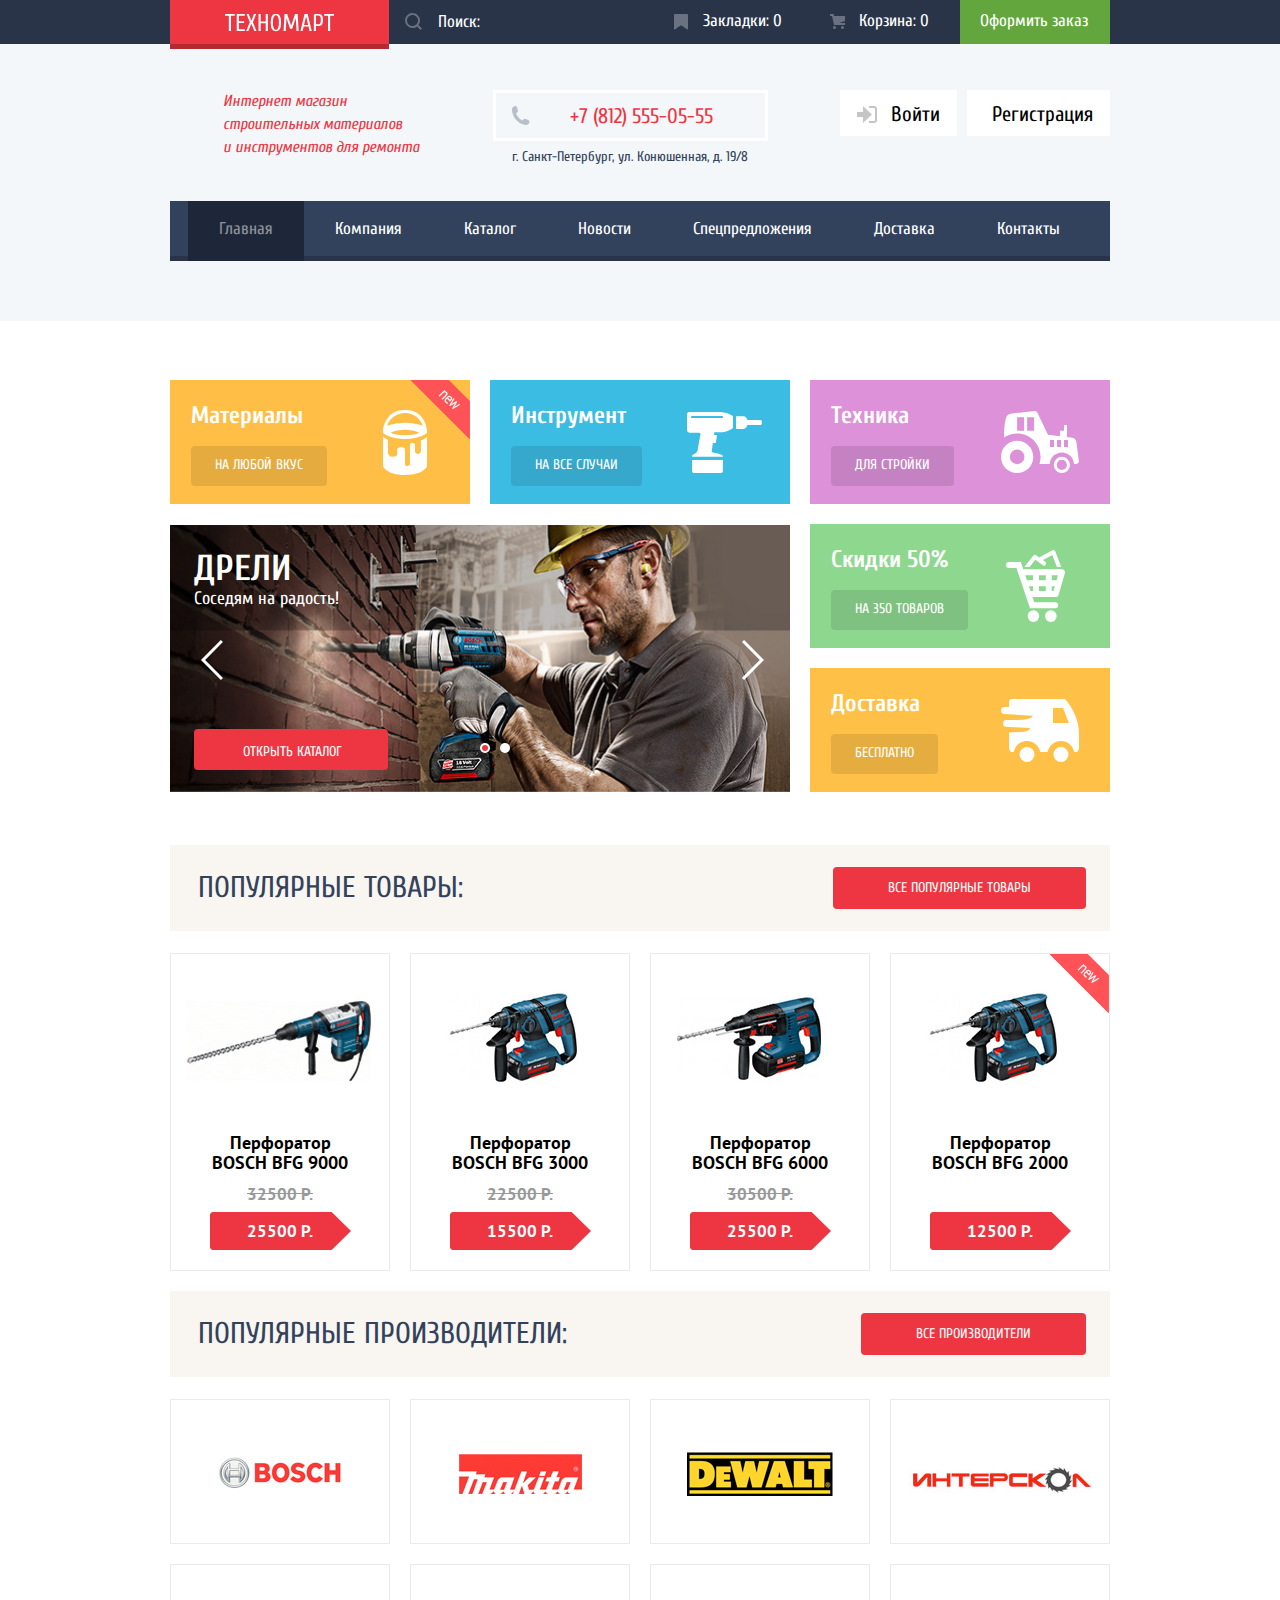
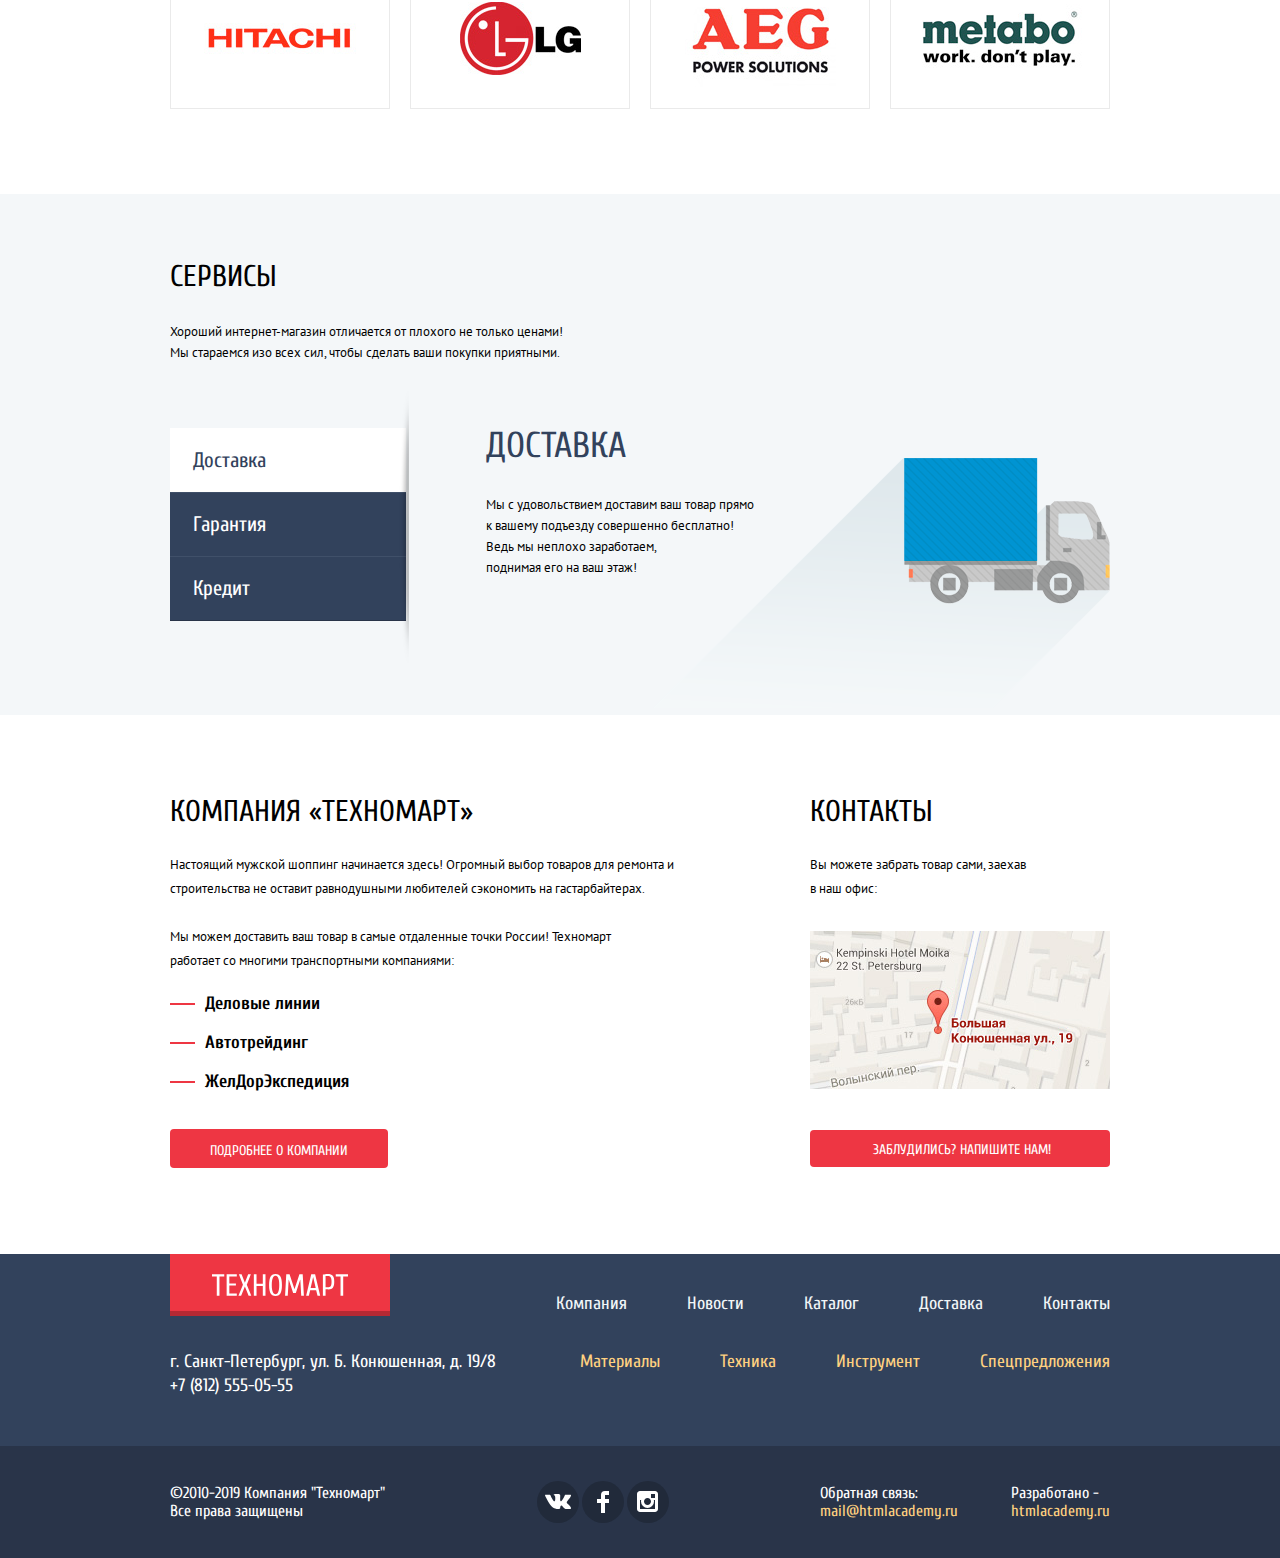
==== commit 91e677af: "Скорректированы стили модальных окон" ====
--- a/index.html
+++ b/index.html
@@ -361,7 +361,7 @@
 </section>
 <section class="feedback-popup">
     <h2 class="feedback-popup__title visually-hidden">Форма обратной связи</h2>
-    <form action="#" class="feedback-popup__feedback-form feedback">
+    <form action="#" class="feedback-popup__form feedback">
         <label class="feedback__label feedback__label_name">Ваше имя:<input name="feedback-name" type="text" placeholder="Имя Фамилия" class="feedback__field"></label>
         <label class="feedback__label">Ваш e-mail:<input name="feedback-mail" type="email" placeholder="email@example.com" class="feedback__field"></label>
 
--- a/css/style.min.css
+++ b/css/style.min.css
@@ -1 +1,2 @@
-@-webkit-keyframes bounce{0%{-webkit-transform:translateY(-2000px);transform:translateY(-2000px)}70%{-webkit-transform:translateY(30px);transform:translateY(30px)}90%{-webkit-transform:translateY(-10px);transform:translateY(-10px)}to{-webkit-transform:translateY(0);transform:translateY(0)}}@keyframes bounce{0%{-webkit-transform:translateY(-2000px);transform:translateY(-2000px)}70%{-webkit-transform:translateY(30px);transform:translateY(30px)}90%{-webkit-transform:translateY(-10px);transform:translateY(-10px)}to{-webkit-transform:translateY(0);transform:translateY(0)}}@-webkit-keyframes shake{0%,to{-webkit-transform:translateX(0);transform:translateX(0)}10%,30%,50%,70%,90%{-webkit-transform:translateX(-10px);transform:translateX(-10px)}20%,40%,60%,80%{-webkit-transform:translateX(10px);transform:translateX(10px)}}@keyframes shake{0%,to{-webkit-transform:translateX(0);transform:translateX(0)}10%,30%,50%,70%,90%{-webkit-transform:translateX(-10px);transform:translateX(-10px)}20%,40%,60%,80%{-webkit-transform:translateX(10px);transform:translateX(10px)}}html{-webkit-box-sizing:border-box;box-sizing:border-box}*,::after,::before{-webkit-box-sizing:inherit;box-sizing:inherit}body{margin:0;padding:0;font-family:'Cuprum','Arial',sans-serif;font-weight:400;font-size:14px;color:#000}a{text-decoration:none}.visually-hidden:not(:focus):not(:active),input[type=checkbox].visually-hidden,input[type=radio].visually-hidden{position:absolute;width:1px;height:1px;margin:-1px;border:0;padding:0;white-space:nowrap;-webkit-clip-path:inset(100%);clip-path:inset(100%);clip:rect(0 0 0 0);overflow:hidden}.container{width:940px;margin:0 auto}.header{background-color:#f4f7f9;padding-bottom:60px}.header__intro-background{background-color:#293449}.header__intro{font-size:17px;line-height:18px;color:#fff;display:-webkit-box;display:-ms-flexbox;display:flex}.logo{display:inline-block;vertical-align:top;padding:13px 55px 0;text-align:center;-webkit-box-shadow:inset 0 -5px 0 0 rgba(0,0,0,.24);box-shadow:inset 0 -5px 0 0 rgba(0,0,0,.24);background-color:#ee3643}.logo:focus,.logo:hover{background-color:#ca2c37}.logo:active{background-color:#ba2732}.header__logo{margin-bottom:-5px}.search{position:relative}.search__field{border:0;background-color:#293449;width:260px;height:42px;padding-left:49px;padding-right:5px}.search__field::-webkit-input-placeholder{color:#fff}.search__field::-moz-placeholder{color:#fff}.search__field:-ms-input-placeholder,.search__field::-ms-input-placeholder{color:#fff}.search__field::placeholder{color:#fff}.search__field:hover{background-color:#212a3a}.search__field:focus{background-color:#fff}.search__button{position:absolute;top:12px;left:10px;border:0;background-color:transparent;opacity:.3}.search__field:hover~.search__button{opacity:1}.search__field:focus~.search__button path{fill:red}.user-list{padding:0;list-style-type:none}.registration{margin:0;padding:0}.menu,.registration{list-style-type:none}.brands-list,.menu,.shop-pluses{margin:0}.brands-list,.company__list,.shop-pluses{padding:0;list-style-type:none}.services-list{margin:0}.footer-menu,.services-list{padding:0;list-style-type:none}.development-list,.social-list{margin:0;padding:0;list-style-type:none}.user-list{margin:0 0 0 auto;display:-webkit-box;display:-ms-flexbox;display:flex;-ms-flex-wrap:wrap;flex-wrap:wrap}.user-list__link{position:relative;display:inline-block;vertical-align:top;color:#fff;padding:12px 31px 14px 46px}.user-list__item:nth-child(1) .user-list__link::before,.user-list__item:nth-child(2) .user-list__link::before{position:absolute;content:"";top:14px;left:17px;width:14px;height:16px;background-image:url(../img/icon-bookmark.svg);background-repeat:no-repeat;background-position:0 0;opacity:.3}.user-list__item:nth-child(2) .user-list__link::before{width:15px;height:15px;background-image:url(../img/icon-cart.svg)}.user-list__link:focus,.user-list__link:hover{background-color:#212a3a}.user-list__item:nth-child(1) .user-list__link:focus::before,.user-list__item:nth-child(1) .user-list__link:hover::before,.user-list__item:nth-child(2) .user-list__link:focus::before,.user-list__item:nth-child(2) .user-list__link:hover::before{opacity:1}.user-list__link:active{color:rgba(255,255,255,.6);background-color:#161d29}.user-list__item:nth-child(1) .user-list__link:active::before,.user-list__item:nth-child(2) .user-list__link:active::before{opacity:.5}.user-list__link_checkout{background-color:#63a63e;padding-left:20px;padding-right:22px;padding-bottom:14px}.user-list__link_checkout:focus,.user-list__link_checkout:hover{background-color:#5fbb2d}.user-list__link_checkout:active{color:rgba(255,255,255,.5);background-color:#518534}.header__description{padding-top:46px;padding-bottom:32px;padding-left:53px;display:-webkit-box;display:-ms-flexbox;display:flex;-webkit-box-pack:justify;-ms-flex-pack:justify;justify-content:space-between}.offer{width:197px}.offer__title{font-size:16px;line-height:23px;font-weight:400;font-style:italic;color:#ee3643;margin:0}.address{max-width:280px}.address__phone{display:block;font-size:21px;line-height:21px;color:#ee3643;border:3px solid #fff;padding:13px 52px 11px 74px;margin-bottom:4px;background-image:url(../img/icon-phone.svg);background-repeat:no-repeat;background-position:15px center}.address__city{line-height:24px;text-align:center;color:#32425c;margin:0}.registration{display:-webkit-box;display:-ms-flexbox;display:flex;-ms-flex-wrap:wrap;flex-wrap:wrap}.registration__item{max-width:155px}.registration__link{font-size:21px;line-height:21px;color:#000;background-color:#fff;padding:14px 17px 11px;max-width:150px;display:-webkit-box;display:-ms-flexbox;display:flex;-webkit-box-pack:center;-ms-flex-pack:center;justify-content:center;-webkit-box-align:center;-ms-flex-align:center;align-items:center}.registration__link svg,.user-menu__link_user-page svg{margin-right:14px}.registration__item:not(:first-child){margin-left:10px}.registration__item:nth-child(2) .registration__link{padding-left:25px}.registration__link:focus,.registration__link:hover{color:#ee3643}.registration__link:focus path,.registration__link:hover path{fill:#000}.registration__link:active{color:rgba(0,0,0,.3)}.registration__link:active path{fill:#c5c5c5}.header__navigation{background-color:#32425c;-webkit-box-shadow:inset 0 -5px 0 0 #293449;box-shadow:inset 0 -5px 0 0 #293449}.menu{display:-webkit-box;display:-ms-flexbox;display:flex;-ms-flex-wrap:wrap;flex-wrap:wrap;padding:0 18px}.menu__link{display:inline-block;vertical-align:top;font-size:17px;line-height:21px;color:#fff;padding:17px 31px 22px}.menu__link:focus,.menu__link:hover{background-color:#293449}.menu__link:active,.menu__link_active{color:rgba(255,255,255,.5);background-color:#1d2739}.features{padding-top:59px;padding-bottom:53px}.shop-pluses{display:-webkit-box;display:-ms-flexbox;display:flex;-ms-flex-wrap:wrap;flex-wrap:wrap;-webkit-box-align:start;-ms-flex-align:start;align-items:flex-start}.shop-pluses__item{width:300px}.shop-pluses__box{padding:21px 23px 18px 21px;width:300px}.shop-pluses__item:not(:last-child){margin-bottom:20px}.shop-pluses__item_material{position:relative;background-color:#ffbf47;margin-right:20px;background-image:url(../img/materials-icon.svg);background-repeat:no-repeat;background-position:213px}.shop-pluses__item_material::before{position:absolute;content:"";top:0;right:0;width:60px;height:59px;background-image:url(../img/new-flag.png);background-repeat:no-repeat;background-position:0 0}.shop-pluses__item_tool{background-color:#3bbce3;margin-right:20px;background-image:url(../img/tools-icon.svg);background-repeat:no-repeat;background-position:197px}.shop-pluses__item_technique{background-color:#dc91d8;background-image:url(../img/technic-icon.svg);background-repeat:no-repeat;background-position:191px}.shop-pluses__item_delivery,.shop-pluses__item_discount{width:100%;display:-webkit-box;display:-ms-flexbox;display:flex;-webkit-box-pack:end;-ms-flex-pack:end;justify-content:flex-end}.shop-pluses__box_delivery,.shop-pluses__box_discount{background-color:#8ed78f;background-image:url(../img/discounts-icon.svg);background-repeat:no-repeat;background-position:196px}.shop-pluses__box_delivery{background-color:#ffc047;background-image:url(../img/delivery-icon.svg);background-position:191px}.shop-pluses__text{font-size:24px;line-height:30px;font-weight:700;color:#fff;margin:0 0 15px}.shop-pluses__link{display:inline-block;vertical-align:top;font-size:14px;line-height:14px;text-transform:uppercase;color:#fff;background-color:rgba(0,0,0,.1);padding:12px 24px 14px;max-width:140px}.shop-pluses__link:focus,.shop-pluses__link:hover{background-color:rgba(0,0,0,.2)}.shop-pluses__link:active{background-color:rgba(0,0,0,.3)}.company__link,.contact__link,.filters__btn,.pagination__link,.products-intro__link,.products__btn,.products__btn_bookmark,.shop-pluses__link,.slider-drills__link{border-radius:4px}.slider-drills{position:relative;width:620px;margin-right:20px;margin-top:-267px}.slider-drills__item{padding:26px 24px 22px;display:none;background-color:#a97d21}.slider-drills__item_first,.slider-drills__item_second{background-image:url(../img/slide-drills-01.jpg);background-repeat:no-repeat;background-size:cover;background-position:center}.slider-drills__item_second{background-image:url(../img/slide-drills-02.jpg)}.slider-drills__title{font-size:36px;line-height:36px;font-weight:700;text-transform:uppercase;color:#fff;margin:0}.slider-drills__text{font-size:18px;line-height:24px;color:#fff;margin:0 0 118px}.slider-drills__link{display:inline-block;vertical-align:top;line-height:18px;text-transform:uppercase;color:#fff;background-color:#ee3643;padding:14px 46px 9px 49px;max-width:200px}.slider-drills__link:focus,.slider-drills__link:hover{background-color:#ca2c37}.slider-drills__link:active{background-color:#ba2732}.slider-drills__btn{position:absolute;top:114px;border:0;background-color:transparent;cursor:pointer}.slider-drills__btn_left{left:25px}.slider-drills__btn_right{right:20px}.slider-drills__controls{display:-webkit-box;display:-ms-flexbox;display:flex;-ms-flex-wrap:wrap;flex-wrap:wrap;position:absolute;bottom:39px;left:50%}.slider-drills__control{display:inline-block;vertical-align:top;width:10px;height:10px;border-radius:10px;background-color:#fff;cursor:pointer;position:relative}.slider-drills__control_first{margin-right:10px}.slider-radio-first:checked~.index-page .slider-drills__item_first,.slider-radio-second:checked~.index-page .slider-drills__item_second{display:block}.slider-radio-first:checked~.index-page .slider-drills__control_first:before,.slider-radio-second:checked~.index-page .slider-drills__control_second:before{position:absolute;top:2px;left:2px;content:"";width:6px;height:6px;border-radius:6px;background-color:#ee3643}.products-intro{background-color:#f9f5f0;display:-webkit-box;display:-ms-flexbox;display:flex;-webkit-box-align:center;-ms-flex-align:center;align-items:center;-ms-flex-wrap:wrap;flex-wrap:wrap;padding:22px 24px 22px 28px;margin-bottom:22px}.products-intro__title{font-size:30px;line-height:30px;font-weight:400;text-transform:uppercase;color:#32425c;margin:0}.products-intro__link{display:inline-block;vertical-align:top;line-height:18px;text-transform:uppercase;color:#fff;background-color:#ee3643;padding:12px 55px;margin-left:auto;max-width:255px}.products-intro__link:focus,.products-intro__link:hover{background-color:#ca2c37}.products-intro__link:active{background-color:#ba2732}.products__item-main{position:relative;border:1px solid #eaeaea;text-align:center;padding-bottom:17px;width:220px;margin-bottom:20px}.products__item-main:nth-child(4n)::before{position:absolute;content:"";top:0;right:0;width:60px;height:59px;background-image:url(../img/new-flag.png);background-repeat:no-repeat;background-position:0 0}.products__item-main:not(:nth-child(4n)){margin-right:20px}.products__item-main:focus,.products__item-main:hover{-webkit-box-shadow:0 10px 25px 0 rgba(41,52,73,.5);box-shadow:0 10px 25px 0 rgba(41,52,73,.5)}.products__item-main:focus .products__image,.products__item-main:hover .products__image{opacity:0}.products__item-main:focus .products__overlay,.products__item-main:hover .products__overlay{opacity:1}.popular-brands{padding-bottom:65px}.brands-list{display:-webkit-box;display:-ms-flexbox;display:flex;-ms-flex-wrap:wrap;flex-wrap:wrap}.brands-list__item{margin-bottom:20px}.brands-list__item:not(:nth-child(4n)){margin-right:20px}.brands-list__image{vertical-align:middle}.brands-list__link{display:inline-block;vertical-align:top;width:220px;height:145px;text-align:center;line-height:145px;border:1px solid #eaeaea;background-color:#fff}.brands-list__link:focus,.brands-list__link:hover{-webkit-box-shadow:0 10px 25px 0 rgba(41,52,73,.5);box-shadow:0 10px 25px 0 rgba(41,52,73,.5)}.brands-list__link:active{-webkit-box-shadow:0 4px 10px 0 rgba(41,52,73,.5);box-shadow:0 4px 10px 0 rgba(41,52,73,.5)}.brands-list__link:active .brands-list__image{opacity:.3}.services{background-color:#f4f7f9;padding-top:68px}.services__intro{padding-bottom:28px;max-width:420px}.services__title{font-size:30px;line-height:30px;font-weight:400;text-transform:uppercase;margin:0 0 29px}.service-item__text,.services__text{font-family:'PT Sans','Arial',sans-serif;font-size:13px;line-height:21px;margin:0}.services__box{display:-webkit-box;display:-ms-flexbox;display:flex;padding-top:37px;padding-bottom:7px}.services-list__btn{font-size:21px;line-height:30px;color:#fff;-webkit-box-shadow:0 1px 0 0 #293449,inset 0 1px 0 0 #405069;box-shadow:0 1px 0 0 #293449,inset 0 1px 0 0 #405069;background-color:#32425c;border:0;cursor:pointer;display:inline-block;vertical-align:top;padding:17px 140px 17px 23px}.services-list__item:last-child .services-list__btn{padding-right:156px}.services-list__btn:focus,.services-list__btn:hover{background-color:#293449}.services-list__btn:active,.services-list__btn_active{color:#32425c;-webkit-box-shadow:0 1px 0 0 #fff,inset 0 1px 0 0 #fff;box-shadow:0 1px 0 0 #fff,inset 0 1px 0 0 #fff;background-color:#fff}.services__description{position:relative;padding-left:80px}.services__description::before{position:absolute;content:"";top:-41px;left:-7px;width:10px;height:279px;background-image:url(../img/shadow.png);background-repeat:no-repeat;background-position:0 0}.service-item{min-height:280px}.service-item__title{font-size:36px;line-height:36px;font-weight:400;text-transform:uppercase;color:#32425c;margin:0 0 30px}.service-item-credit,.service-item-delivery,.service-item-guarantee{background-image:url(../img/service-delivery.png);background-repeat:no-repeat;background-position:right 30px;padding-right:348px;display:none}.service-item-credit,.service-item-guarantee{background-image:url(../img/service-guarantee.png);padding-right:245px}.service-item-credit{background-image:url(../img/service-credit.png);padding-right:320px}.service-item-credit .service-item__text{margin-bottom:30px}.service-item__link{line-height:18px;text-transform:uppercase;color:#fff;background-color:#ee3643;border-radius:4px;display:inline-block;vertical-align:top;padding:10px 45px}.service-item__link:focus,.service-item__link:hover{background-color:#ca2c37}.service-item__link:active{background-color:#ba2732}.about-contacts{padding-top:82px;padding-bottom:86px;display:-webkit-box;display:-ms-flexbox;display:flex}.company{padding-right:120px}.company__title,.contact__title{font-size:30px;line-height:30px;font-weight:400;text-transform:uppercase;margin:0 0 26px}.company__text,.contact__text{font-family:'PT Sans','Arial',sans-serif;font-size:13px;line-height:24px;margin:0 0 21px}.company__text_intro{margin-bottom:24px}.company__text_description{padding-right:74px}.company__list{margin:0 0 37px}.company__item{font-size:18px;line-height:20px;font-weight:700;position:relative;padding-left:35px}.company__item:not(:last-child){margin-bottom:19px}.company__item::before{position:absolute;content:"";top:9px;left:0;width:25px;height:2px;background-color:#ee3643}.company__link{padding:13px 40px 8px}.company__link,.contact__link,.feedback__btn{line-height:18px;text-transform:uppercase;color:#fff;background-color:#ee3643;display:inline-block;vertical-align:top}.company__link:focus,.company__link:hover,.contact__link:focus,.contact__link:hover,.feedback__btn:focus,.feedback__btn:hover{background-color:#ca2c37}.company__link:active,.contact__link:active,.feedback__btn:active{background-color:#ba2732}.contact__text{padding-right:80px;margin-bottom:30px}.contact__map-link{display:block;margin-bottom:37px}.contact__link{padding:11px 59px 8px 63px}.add-cart-popup,.feedback-popup,.map-popup{display:none;position:fixed;left:50%;top:50%;-webkit-box-shadow:0 20px 40px 0 rgba(0,0,0,.75);box-shadow:0 20px 40px 0 rgba(0,0,0,.75)}.map-popup{margin-top:-335px;margin-left:-470px}.add-cart-popup,.feedback-popup{width:620px;background-color:#fff;border-top:7px solid #ee3643;margin-left:-290px}.feedback-popup{padding-top:40px;margin-top:-223px}.feedback,.feedback__label{display:-webkit-box;display:-ms-flexbox;display:flex}.feedback{-ms-flex-wrap:wrap;flex-wrap:wrap;-webkit-box-pack:center;-ms-flex-pack:center;justify-content:center}.feedback__label{-webkit-box-orient:vertical;-webkit-box-direction:normal;-ms-flex-direction:column;flex-direction:column;font-size:18px;line-height:18px}.feedback__label_name{margin-right:20px}.feedback__field{width:220px}.feedback__field,.feedback__text{border:solid 2px #dee3e4;border-radius:4px;padding:6px 16px 8px 10px;margin-top:13px}.feedback__field{margin-bottom:20px}.feedback__field::-webkit-input-placeholder,.feedback__text::-webkit-input-placeholder{font-family:'PT Sans','Arial',sans-serif;font-size:13px;line-height:18px;color:#a9a9a9}.feedback__field::-moz-placeholder,.feedback__text::-moz-placeholder{font-family:'PT Sans','Arial',sans-serif;font-size:13px;line-height:18px;color:#a9a9a9}.feedback__field:-ms-input-placeholder,.feedback__field::-ms-input-placeholder,.feedback__text:-ms-input-placeholder,.feedback__text::-ms-input-placeholder{font-family:'PT Sans','Arial',sans-serif;font-size:13px;line-height:18px;color:#a9a9a9}.feedback__field::placeholder,.feedback__text::placeholder{font-family:'PT Sans','Arial',sans-serif;font-size:13px;line-height:18px;color:#a9a9a9}.feedback__text{resize:none;width:460px;height:114px}.feedback__field:hover,.feedback__text:hover{border:solid 2px #b5b5b5}.feedback__field:focus,.feedback__text:focus{border:solid 2px #ee3643}.feedback__background-btn{width:100%;background-color:#f4f4f4;display:-webkit-box;display:-ms-flexbox;display:flex;-webkit-box-pack:center;-ms-flex-pack:center;justify-content:center;-webkit-box-align:center;-ms-flex-align:center;align-items:center;padding:37px 0;margin-top:37px}.feedback__btn{border:0;cursor:pointer;border-radius:4px;padding:10px 199px}.btn-close{border:0;background-color:transparent;cursor:pointer;position:absolute;top:9px;right:0}.footer{font-size:18px;line-height:24px;background-color:#32425c}.footer__intro{display:-webkit-box;display:-ms-flexbox;display:flex}.footer__logo{padding:20px 42px 13px}.footer__address,.footer__copyright{max-width:325px}.footer-address__text{margin:0;color:#fff}.footer-menu__item:not(:last-child){margin-right:60px}.footer-menu{display:-webkit-box;display:-ms-flexbox;display:flex;-ms-flex-wrap:wrap;flex-wrap:wrap;margin:0 0 0 auto;max-width:600px}.footer-menu-top{-ms-flex-item-align:end;align-self:flex-end}.footer-menu__link{color:#f1f5f7}.footer-menu__link:focus,.footer-menu__link:hover{text-decoration:underline}.footer-menu__link:active{color:rgba(241,245,247,.5);text-decoration:none}.footer__address-suggest{display:-webkit-box;display:-ms-flexbox;display:flex;padding-top:34px;padding-bottom:48px}.development-list__link,.footer-menu__link_suggest{color:#ffd180}.development-list__link:focus,.development-list__link:hover,.footer-menu__link_suggest:focus,.footer-menu__link_suggest:hover{text-decoration:underline}.footer-menu__link_suggest:active{color:rgba(255,209,128,.5);text-decoration:none}.footer__copyright-development-background{background-color:#293449}.footer__copyright-development{font-size:16px;line-height:18px;color:#fff;display:-webkit-box;display:-ms-flexbox;display:flex;-webkit-box-pack:justify;-ms-flex-pack:justify;justify-content:space-between;-webkit-box-align:center;-ms-flex-align:center;align-items:center;padding-top:35px;padding-bottom:35px}.copyright__text{margin:0}.social-list{display:-webkit-box;display:-ms-flexbox;display:flex;-ms-flex-wrap:wrap;flex-wrap:wrap;max-width:180px}.social-list__item:not(:last-child){margin-right:3px}.social-list__link{display:-webkit-box;display:-ms-flexbox;display:flex;-webkit-box-pack:center;-ms-flex-pack:center;justify-content:center;-webkit-box-align:center;-ms-flex-align:center;align-items:center;width:42px;height:42px;border-radius:42px;background-color:#212a3a}.social-list__link:active,.social-list__link:focus,.social-list__link:hover{background-color:#ee3643}.development-list{display:-webkit-box;display:-ms-flexbox;display:flex;-ms-flex-wrap:wrap;flex-wrap:wrap}.development-list__item:first-child{margin-right:53px}.development-list__text{margin:0}.development-list__link:active{color:#ee3643;text-decoration:none}.catalog-page{font-family:'PT Sans','Arial',sans-serif}.user-list__link_add-product{background-color:#ee3643}.user-menu{list-style-type:none}.account-menu,.breadcrumb-list{margin:0;padding:0;list-style-type:none}.sort__menu{padding:0;list-style-type:none}.brand-list,.control-list,.power-list,.products{margin:0;padding:0;list-style-type:none}.pagination{padding:0;list-style-type:none}.add-cart-menu{margin:0;list-style-type:none}.user-menu,.user-menu__link{display:-webkit-box;display:-ms-flexbox;display:flex;-webkit-box-align:center;-ms-flex-align:center;align-items:center}.user-menu{-ms-flex-wrap:wrap;flex-wrap:wrap;background-color:#fff;margin:0 0 10px;padding:14px 10px 12px 13px}.user-menu__link{-webkit-box-pack:center;-ms-flex-pack:center;justify-content:center}.user-menu__link_user-page{font-size:21px;line-height:21px;color:#000;margin-right:39px}.control-list__link polygon:focus,.control-list__link polygon:hover,.user-menu__link:focus path,.user-menu__link:hover path{fill:#000}.user-menu__link:active{opacity:.3}.account-menu{display:-webkit-box;display:-ms-flexbox;display:flex;-ms-flex-wrap:wrap;flex-wrap:wrap;padding-left:17px;max-width:300px}.account-menu__item:not(:first-child){position:relative}.account-menu__item:not(:first-child)::before{position:absolute;top:7px;left:5px;content:"";width:4px;height:4px;border-radius:4px;background-color:#32425c}.account-menu__link{font-size:16px;line-height:18px;color:#32425c;text-decoration:underline}.account-menu__item:not(:last-child){margin-right:10px}.account-menu__item:not(:first-child) .account-menu__link{padding-left:22px}.account-menu__link:focus,.account-menu__link:hover{color:#ee3643}.account-menu__link:active{color:rgba(50,66,92,.3)}.breadcrumbs{padding:20px 0}.breadcrumb-list{display:-webkit-box;display:-ms-flexbox;display:flex;-ms-flex-wrap:wrap;flex-wrap:wrap}.breadcrumb-list__item:not(:last-child){margin-right:10px}.breadcrumb-list__item{position:relative}.breadcrumb-list__item:not(:last-child)::after{position:absolute;top:2px;right:2px;content:"";width:8px;height:12px;background-image:url(../img/icon-right-breadcrumbs.svg);background-repeat:no-repeat;background-position:0 0}.breadcrumb-list__item:first-child::after{right:7px}.breadcrumb-list__item:not(:last-child) .breadcrumb-list__link{padding-right:30px}.breadcrumb-list__link,.goods__title{font-size:13px;line-height:18px;text-transform:uppercase;color:#000}.goods__title{font-family:'Cuprum','Arial',sans-serif;margin:0;font-size:30px;line-height:30px;font-weight:400;color:#32425c;background-color:#f2f6f8;padding:30px 27px}.goods__filters-catalog{display:-webkit-box;display:-ms-flexbox;display:flex;margin-top:17px;padding-bottom:60px}.filters{width:220px;margin-right:20px}.filters-sort-title{margin:0;font-size:13px;font-weight:400;text-transform:uppercase;background-color:#f7f3ec;padding:15px 10px 15px 18px}.product-filter-title{font-size:17px;line-height:30px;font-weight:700;text-transform:uppercase;margin:0 0 15px}.brand-filter,.power-filter{border:0;padding:0}.price-filter{border:0;border-bottom:1px solid #f7f3ec;padding:0 0 25px;margin:8px 0 0}.price-filter__range-controls{position:relative;background-color:#f7f3ec;margin-bottom:9px;padding:39px 20px}.price-filter__scale{height:2px;background-color:#d7dcde}.price-filter__bar{height:2px;width:85%;background-color:#00ca74}.price-filter__btn{border:0;cursor:pointer;position:absolute;top:30px;left:0;background-color:transparent}.price-filter__btn_min{left:13px}.price-filter__btn_max{left:153px}.price-filter__price-fields{display:-webkit-box;display:-ms-flexbox;display:flex;-ms-flex-wrap:wrap;flex-wrap:wrap}.price-filter__field{text-align:center;font-size:17px;line-height:18px;width:95px;background-color:#f7f3ec;border:0;padding:8px 5px 10px}.price-filter__dash{margin:10px 9px 0}.brand-filter{border-bottom:1px solid #f7f3ec;padding-bottom:25px;margin:17px 0 0}.brand-list__label,.power-list__label{font-size:15px;line-height:20px;text-transform:uppercase;position:relative;display:block;cursor:pointer;-webkit-user-select:none;-moz-user-select:none;-ms-user-select:none;user-select:none;padding-left:34px}.brand-list__item:not(:last-child),.power-list__item:not(:last-child){margin-bottom:19px}.brand-list__checkbox+.brand-list__label::before{position:absolute;top:0;left:0;content:"";width:23px;height:23px;background-image:url(../img/checkbox-off.svg);background-repeat:no-repeat;background-position:0 0;opacity:.7}.brand-list__checkbox:checked+.brand-list__label::before{width:27px;background-image:url(../img/checkbox-on.svg)}.brand-list__checkbox:disabled+.brand-list__label::before{opacity:.3}.brand-list__checkbox:disabled+.brand-list__label,.power-list__radio:disabled+.power-list__label{color:rgba(0,0,0,.4)}.brand-list__checkbox:focus+.brand-list__label::before,.brand-list__checkbox:hover+.brand-list__label::before{opacity:1}.power-filter{padding-bottom:15px;margin:17px 0 57px}.power-list__radio+.power-list__label::before{position:absolute;top:-2px;left:0;content:"";width:25px;height:25px;background-image:url(../img/radio-off.svg);background-repeat:no-repeat;background-position:0 0;opacity:.7}.power-list__radio:checked+.power-list__label::before{background-image:url(../img/radio-on.svg)}.power-list__radio:disabled+.power-list__label::before{opacity:.3}.power-list__radio:focus+.power-list__label::before,.power-list__radio:hover+.power-list__label::before{opacity:1}.filters__btn,.pagination__item:last-child .pagination__link{font-size:13px;line-height:18px;text-transform:uppercase;color:#000;border:solid 1px #e5e5e5;background-color:#fff;cursor:pointer;display:inline-block;vertical-align:top;padding:9px 35px}.sort{background-color:#f7f3ec;display:-webkit-box;display:-ms-flexbox;display:flex;-webkit-box-align:center;-ms-flex-align:center;align-items:center;-ms-flex-wrap:wrap;flex-wrap:wrap;margin-bottom:20px;padding:13px 19px 12px 18px}.sort__title{padding:0}.sort__menu{margin:0 46px 0 auto}.sort__control-list,.sort__menu{display:-webkit-box;display:-ms-flexbox;display:flex;-ms-flex-wrap:wrap;flex-wrap:wrap}.sort__item:not(:last-child){margin-right:65px}.sort__link{font-size:13px;line-height:18px;text-transform:uppercase;color:rgba(0,0,0,.18);border-bottom:1px dotted #ee3643}.sort__link:focus,.sort__link:hover{color:#000;border-bottom:1px solid #ee3643}.sort__link:active,.sort__link_active{color:#ee3643;border-bottom:1px solid transparent}.control-list__item:not(:last-child) .control-list__link,.products__item:not(:nth-child(3n)){margin-right:20px}.control-list__link polygon:active,.control-list__link_active polygon{fill:#ee3643}.products-catalog__products-list{max-width:700px}.products{font-family:'PT Sans','Arial',sans-serif;display:-webkit-box;display:-ms-flexbox;display:flex;-ms-flex-wrap:wrap;flex-wrap:wrap}.products__item{position:relative;border:1px solid #eaeaea;text-align:center;padding-bottom:18px;width:220px;margin-bottom:20px}.products__item:nth-child(3)::before,.products__item:nth-child(5)::before,.products__item:nth-child(7)::before{position:absolute;content:"";top:0;right:0;width:60px;height:59px;background-image:url(../img/new-flag.png);background-repeat:no-repeat;background-position:0 0}.products__item:focus,.products__item:hover{-webkit-box-shadow:0 10px 25px 0 rgba(41,52,73,.5);box-shadow:0 10px 25px 0 rgba(41,52,73,.5)}.products__item:focus .products__image,.products__item:hover .products__image{opacity:0}.products__btn:active::before,.products__btn:focus::before,.products__btn:hover::before,.products__item:focus .products__overlay,.products__item:hover .products__overlay{opacity:1}.products__text-box{padding-top:6px;padding-right:30px;padding-left:30px}.products__title{font-size:18px;line-height:20px;font-weight:700;margin:0 0 12px}.products__title_new{margin-bottom:36px}.products__price{color:#999}.products__discount,.products__price{font-size:17px;line-height:18px;font-weight:700;margin:0}.products__price{text-decoration:line-through;margin-bottom:6px}.products__discount{color:#fff;background-image:url(../img/product-price-background.svg);background-repeat:no-repeat;background-position:center;display:inline-block;vertical-align:top;padding:13px 40px}.products__overlay{position:absolute;top:0;left:0;width:218px;height:170px;font-family:'Cuprum','Arial',sans-serif;font-weight:400;display:-webkit-box;display:-ms-flexbox;display:flex;-webkit-box-orient:vertical;-webkit-box-direction:normal;-ms-flex-direction:column;flex-direction:column;-webkit-box-align:center;-ms-flex-align:center;align-items:center;-webkit-box-pack:center;-ms-flex-pack:center;justify-content:center;opacity:0}.products__btn{position:relative;font-size:14px;line-height:18px;text-transform:uppercase;color:#fff;-webkit-box-shadow:inset 0 -3px 0 0 #367315;box-shadow:inset 0 -3px 0 0 #367315;background-color:#63a63e;border:0;cursor:pointer;display:inline-block;vertical-align:top;padding:10px 45px 10px 49px;margin-bottom:7px}.products__btn::before{position:absolute;content:"";top:11px;left:14px;width:15px;height:15px;background-image:url(../img/icon-cart.svg);background-repeat:no-repeat;background-position:0 0;opacity:.3}.products__btn:focus,.products__btn:hover{background-color:#5fbb2d}.products__btn:active{-webkit-box-shadow:none;box-shadow:none;background-color:#518534}.products__btn_bookmark{font-size:14px;line-height:18px;text-transform:uppercase;color:#32425c;background-color:#fff;border:3px solid #63a63e;display:inline-block;vertical-align:top;padding:7px 31px}.products__btn_bookmark:focus,.products__btn_bookmark:hover{border:3px solid #32425c}.products__btn_bookmark:active{color:rgba(50,66,92,.3);border:3px solid rgba(50,66,92,.3)}.pagination{display:-webkit-box;display:-ms-flexbox;display:flex;-ms-flex-wrap:wrap;flex-wrap:wrap;margin:30px 0 0}.pagination__link{font-size:13px;line-height:18px;color:#000;text-transform:uppercase;background-color:#fff;border:1px solid #e5e5e5;display:inline-block;vertical-align:top;padding:9px 14px}.pagination__item:not(:last-child){margin-right:10px}.pagination__link:focus,.pagination__link:hover{border:1px solid #bdc6ca}.pagination__link:active{border:1px solid #ee3643}.pagination__link_active{color:#fff;background-color:#ee3643;border:solid 1px #ee3643}.add-cart-popup{margin-top:-50px;background-image:url(../img/icon-confirm-to-cart.svg);background-repeat:no-repeat;background-position:52px 46px;font-family:'Cuprum','Arial',sans-serif;font-weight:400;padding-top:38px}.add-cart-popup__text{font-size:30px;line-height:30px;text-align:center;margin-bottom:65px}.add-cart-menu{display:-webkit-box;display:-ms-flexbox;display:flex;-ms-flex-wrap:wrap;flex-wrap:wrap;-webkit-box-pack:center;-ms-flex-pack:center;justify-content:center;background-color:#f1f1f1;padding:37px 0}.add-cart-menu__link{font-size:14px;line-height:18px;color:#000;text-transform:uppercase;display:inline-block;vertical-align:top;background-color:#fff;border-radius:4px;padding:10px 61px}.add-cart-menu__item:nth-child(1) .add-cart-menu__link{color:#fff;background-color:#ee3643;margin-right:20px}.add-cart-menu__item:nth-child(2) .add-cart-menu__link{padding:10px 45px}.add-cart-menu__item:nth-child(1) .add-cart-menu__link:focus,.add-cart-menu__item:nth-child(1) .add-cart-menu__link:hover{background-color:#ca2c37}.add-cart-menu__item:nth-child(1) .add-cart-menu__link:active{background-color:#ba2732}.add-cart-menu__item:nth-child(2) .add-cart-menu__link:focus,.add-cart-menu__item:nth-child(2) .add-cart-menu__link:hover{background-color:#d3d3d3}.add-cart-menu__item:nth-child(2) .add-cart-menu__link:active{background-color:#708090;color:#fff}.conclusion{background-color:#f4f7f9;padding-top:65px;padding-bottom:77px}.about-product__title{font-family:'Cuprum','Arial',sans-serif;font-size:30px;line-height:30px;font-weight:400;margin:0 0 35px}.about-product__text{font-size:13px;line-height:18px;margin:0}.modal-show{display:block;-webkit-animation:bounce .6s;animation:bounce .6s}.modal-error{-webkit-animation:shake .6s;animation:shake .6s}.service-item-show{display:block}+Beautify
+@-webkit-keyframes bounce{0%{-webkit-transform:translateY(-2000px);transform:translateY(-2000px)}70%{-webkit-transform:translateY(30px);transform:translateY(30px)}90%{-webkit-transform:translateY(-10px);transform:translateY(-10px)}to{-webkit-transform:translateY(0);transform:translateY(0)}}@keyframes bounce{0%{-webkit-transform:translateY(-2000px);transform:translateY(-2000px)}70%{-webkit-transform:translateY(30px);transform:translateY(30px)}90%{-webkit-transform:translateY(-10px);transform:translateY(-10px)}to{-webkit-transform:translateY(0);transform:translateY(0)}}@-webkit-keyframes shake{0%,to{-webkit-transform:translateX(0);transform:translateX(0)}10%,30%,50%,70%,90%{-webkit-transform:translateX(-10px);transform:translateX(-10px)}20%,40%,60%,80%{-webkit-transform:translateX(10px);transform:translateX(10px)}}@keyframes shake{0%,to{-webkit-transform:translateX(0);transform:translateX(0)}10%,30%,50%,70%,90%{-webkit-transform:translateX(-10px);transform:translateX(-10px)}20%,40%,60%,80%{-webkit-transform:translateX(10px);transform:translateX(10px)}}html{-webkit-box-sizing:border-box;box-sizing:border-box}*,::after,::before{-webkit-box-sizing:inherit;box-sizing:inherit}body{margin:0;padding:0;font-family:'Cuprum','Arial',sans-serif;font-weight:400;font-size:14px;color:#000}a{text-decoration:none}.visually-hidden:not(:focus):not(:active),input[type=checkbox].visually-hidden,input[type=radio].visually-hidden{position:absolute;width:1px;height:1px;margin:-1px;border:0;padding:0;white-space:nowrap;-webkit-clip-path:inset(100%);clip-path:inset(100%);clip:rect(0 0 0 0);overflow:hidden}.container{width:940px;margin:0 auto}.header{background-color:#f4f7f9;padding-bottom:60px}.header__intro-background{background-color:#293449}.header__intro{font-size:17px;line-height:18px;color:#fff;display:-webkit-box;display:-ms-flexbox;display:flex}.logo{display:inline-block;vertical-align:top;padding:13px 55px 0;text-align:center;-webkit-box-shadow:inset 0 -5px 0 0 rgba(0,0,0,.24);box-shadow:inset 0 -5px 0 0 rgba(0,0,0,.24);background-color:#ee3643}.logo:focus,.logo:hover{background-color:#ca2c37}.logo:active{background-color:#ba2732}.header__logo{margin-bottom:-5px}.search{position:relative}.search__field{border:0;background-color:#293449;width:260px;height:42px;padding-left:49px;padding-right:5px}.search__field::-webkit-input-placeholder{color:#fff}.search__field::-moz-placeholder{color:#fff}.search__field:-ms-input-placeholder,.search__field::-ms-input-placeholder{color:#fff}.search__field::placeholder{color:#fff}.search__field:hover{background-color:#212a3a}.search__field:focus{background-color:#fff}.search__button{position:absolute;top:12px;left:10px;border:0;background-color:transparent;opacity:.3}.search__field:hover~.search__button{opacity:1}.search__field:focus~.search__button path{fill:red}.user-list{padding:0;list-style-type:none}.registration{margin:0;padding:0}.menu,.registration{list-style-type:none}.brands-list,.menu,.shop-pluses{margin:0}.brands-list,.company__list,.shop-pluses{padding:0;list-style-type:none}.services-list{margin:0}.footer-menu,.services-list{padding:0;list-style-type:none}.development-list,.social-list{margin:0;padding:0;list-style-type:none}.user-list{margin:0 0 0 auto;display:-webkit-box;display:-ms-flexbox;display:flex;-ms-flex-wrap:wrap;flex-wrap:wrap}.user-list__link{position:relative;display:inline-block;vertical-align:top;color:#fff;padding:12px 31px 14px 46px}.user-list__item:nth-child(1) .user-list__link::before,.user-list__item:nth-child(2) .user-list__link::before{position:absolute;content:"";top:14px;left:17px;width:14px;height:16px;background-image:url(../img/icon-bookmark.svg);background-repeat:no-repeat;background-position:0 0;opacity:.3}.user-list__item:nth-child(2) .user-list__link::before{width:15px;height:15px;background-image:url(../img/icon-cart.svg)}.user-list__link:focus,.user-list__link:hover{background-color:#212a3a}.user-list__item:nth-child(1) .user-list__link:focus::before,.user-list__item:nth-child(1) .user-list__link:hover::before,.user-list__item:nth-child(2) .user-list__link:focus::before,.user-list__item:nth-child(2) .user-list__link:hover::before{opacity:1}.user-list__link:active{color:rgba(255,255,255,.6);background-color:#161d29}.user-list__item:nth-child(1) .user-list__link:active::before,.user-list__item:nth-child(2) .user-list__link:active::before{opacity:.5}.user-list__link_checkout{background-color:#63a63e;padding-left:20px;padding-right:22px;padding-bottom:14px}.user-list__link_checkout:focus,.user-list__link_checkout:hover{background-color:#5fbb2d}.user-list__link_checkout:active{color:rgba(255,255,255,.5);background-color:#518534}.header__description{padding-top:46px;padding-bottom:32px;padding-left:53px;display:-webkit-box;display:-ms-flexbox;display:flex;-webkit-box-pack:justify;-ms-flex-pack:justify;justify-content:space-between}.offer{width:197px}.offer__title{font-size:16px;line-height:23px;font-weight:400;font-style:italic;color:#ee3643;margin:0}.address{max-width:280px}.address__phone{display:block;font-size:21px;line-height:21px;color:#ee3643;border:3px solid #fff;padding:13px 52px 11px 74px;margin-bottom:4px;background-image:url(../img/icon-phone.svg);background-repeat:no-repeat;background-position:15px center}.address__city{line-height:24px;text-align:center;color:#32425c;margin:0}.registration{display:-webkit-box;display:-ms-flexbox;display:flex;-ms-flex-wrap:wrap;flex-wrap:wrap}.registration__item{max-width:155px}.registration__link{font-size:21px;line-height:21px;color:#000;background-color:#fff;padding:14px 17px 11px;max-width:150px;display:-webkit-box;display:-ms-flexbox;display:flex;-webkit-box-pack:center;-ms-flex-pack:center;justify-content:center;-webkit-box-align:center;-ms-flex-align:center;align-items:center}.registration__link svg,.user-menu__link_user-page svg{margin-right:14px}.registration__item:not(:first-child){margin-left:10px}.registration__item:nth-child(2) .registration__link{padding-left:25px}.registration__link:focus,.registration__link:hover{color:#ee3643}.registration__link:focus path,.registration__link:hover path{fill:#000}.registration__link:active{color:rgba(0,0,0,.3)}.registration__link:active path{fill:#c5c5c5}.header__navigation{background-color:#32425c;-webkit-box-shadow:inset 0 -5px 0 0 #293449;box-shadow:inset 0 -5px 0 0 #293449}.menu{display:-webkit-box;display:-ms-flexbox;display:flex;-ms-flex-wrap:wrap;flex-wrap:wrap;padding:0 18px}.menu__link{display:inline-block;vertical-align:top;font-size:17px;line-height:21px;color:#fff;padding:17px 31px 22px}.menu__link:focus,.menu__link:hover{background-color:#293449}.menu__link:active,.menu__link_active{color:rgba(255,255,255,.5);background-color:#1d2739}.features{padding-top:59px;padding-bottom:53px}.shop-pluses{display:-webkit-box;display:-ms-flexbox;display:flex;-ms-flex-wrap:wrap;flex-wrap:wrap;-webkit-box-align:start;-ms-flex-align:start;align-items:flex-start}.shop-pluses__item{width:300px}.shop-pluses__box{padding:21px 23px 18px 21px;width:300px}.shop-pluses__item:not(:last-child){margin-bottom:20px}.shop-pluses__item_material{position:relative;background-color:#ffbf47;margin-right:20px;background-image:url(../img/materials-icon.svg);background-repeat:no-repeat;background-position:213px}.shop-pluses__item_material::before{position:absolute;content:"";top:0;right:0;width:60px;height:59px;background-image:url(../img/new-flag.png);background-repeat:no-repeat;background-position:0 0}.shop-pluses__item_tool{background-color:#3bbce3;margin-right:20px;background-image:url(../img/tools-icon.svg);background-repeat:no-repeat;background-position:197px}.shop-pluses__item_technique{background-color:#dc91d8;background-image:url(../img/technic-icon.svg);background-repeat:no-repeat;background-position:191px}.shop-pluses__item_delivery,.shop-pluses__item_discount{width:100%;display:-webkit-box;display:-ms-flexbox;display:flex;-webkit-box-pack:end;-ms-flex-pack:end;justify-content:flex-end}.shop-pluses__box_delivery,.shop-pluses__box_discount{background-color:#8ed78f;background-image:url(../img/discounts-icon.svg);background-repeat:no-repeat;background-position:196px}.shop-pluses__box_delivery{background-color:#ffc047;background-image:url(../img/delivery-icon.svg);background-position:191px}.shop-pluses__text{font-size:24px;line-height:30px;font-weight:700;color:#fff;margin:0 0 15px}.shop-pluses__link{display:inline-block;vertical-align:top;font-size:14px;line-height:14px;text-transform:uppercase;color:#fff;background-color:rgba(0,0,0,.1);padding:12px 24px 14px;max-width:140px}.shop-pluses__link:focus,.shop-pluses__link:hover{background-color:rgba(0,0,0,.2)}.shop-pluses__link:active{background-color:rgba(0,0,0,.3)}.company__link,.contact__link,.filters__btn,.pagination__link,.products-intro__link,.products__btn,.products__btn_bookmark,.shop-pluses__link,.slider-drills__link{border-radius:4px}.slider-drills{position:relative;width:620px;margin-right:20px;margin-top:-267px}.slider-drills__item{padding:26px 24px 22px;display:none;background-color:#a97d21}.slider-drills__item_first,.slider-drills__item_second{background-image:url(../img/slide-drills-01.jpg);background-repeat:no-repeat;background-size:cover;background-position:center}.slider-drills__item_second{background-image:url(../img/slide-drills-02.jpg)}.slider-drills__title{font-size:36px;line-height:36px;font-weight:700;text-transform:uppercase;color:#fff;margin:0}.slider-drills__text{font-size:18px;line-height:24px;color:#fff;margin:0 0 118px}.slider-drills__link{display:inline-block;vertical-align:top;line-height:18px;text-transform:uppercase;color:#fff;background-color:#ee3643;padding:14px 46px 9px 49px;max-width:200px}.slider-drills__link:focus,.slider-drills__link:hover{background-color:#ca2c37}.slider-drills__link:active{background-color:#ba2732}.slider-drills__btn{position:absolute;top:114px;border:0;background-color:transparent;cursor:pointer}.slider-drills__btn_left{left:25px}.slider-drills__btn_right{right:20px}.slider-drills__controls{display:-webkit-box;display:-ms-flexbox;display:flex;-ms-flex-wrap:wrap;flex-wrap:wrap;position:absolute;bottom:39px;left:50%}.slider-drills__control{display:inline-block;vertical-align:top;width:10px;height:10px;border-radius:10px;background-color:#fff;cursor:pointer;position:relative}.slider-drills__control_first{margin-right:10px}.slider-radio-first:checked~.index-page .slider-drills__item_first,.slider-radio-second:checked~.index-page .slider-drills__item_second{display:block}.slider-radio-first:checked~.index-page .slider-drills__control_first:before,.slider-radio-second:checked~.index-page .slider-drills__control_second:before{position:absolute;top:2px;left:2px;content:"";width:6px;height:6px;border-radius:6px;background-color:#ee3643}.products-intro{background-color:#f9f5f0;display:-webkit-box;display:-ms-flexbox;display:flex;-webkit-box-align:center;-ms-flex-align:center;align-items:center;-ms-flex-wrap:wrap;flex-wrap:wrap;padding:22px 24px 22px 28px;margin-bottom:22px}.products-intro__title{font-size:30px;line-height:30px;font-weight:400;text-transform:uppercase;color:#32425c;margin:0}.products-intro__link{display:inline-block;vertical-align:top;line-height:18px;text-transform:uppercase;color:#fff;background-color:#ee3643;padding:12px 55px;margin-left:auto;max-width:255px}.products-intro__link:focus,.products-intro__link:hover{background-color:#ca2c37}.products-intro__link:active{background-color:#ba2732}.products__item-main{position:relative;border:1px solid #eaeaea;text-align:center;padding-bottom:17px;width:220px;margin-bottom:20px}.products__item-main:nth-child(4n)::before{position:absolute;content:"";top:0;right:0;width:60px;height:59px;background-image:url(../img/new-flag.png);background-repeat:no-repeat;background-position:0 0}.products__item-main:not(:nth-child(4n)){margin-right:20px}.products__item-main:focus,.products__item-main:hover{-webkit-box-shadow:0 10px 25px 0 rgba(41,52,73,.5);box-shadow:0 10px 25px 0 rgba(41,52,73,.5)}.products__item-main:focus .products__image,.products__item-main:hover .products__image{opacity:0}.products__item-main:focus .products__overlay,.products__item-main:hover .products__overlay{opacity:1}.popular-brands{padding-bottom:65px}.brands-list{display:-webkit-box;display:-ms-flexbox;display:flex;-ms-flex-wrap:wrap;flex-wrap:wrap}.brands-list__item{margin-bottom:20px}.brands-list__item:not(:nth-child(4n)){margin-right:20px}.brands-list__image{vertical-align:middle}.brands-list__link{display:inline-block;vertical-align:top;width:220px;height:145px;text-align:center;line-height:145px;border:1px solid #eaeaea;background-color:#fff}.brands-list__link:focus,.brands-list__link:hover{-webkit-box-shadow:0 10px 25px 0 rgba(41,52,73,.5);box-shadow:0 10px 25px 0 rgba(41,52,73,.5)}.brands-list__link:active{-webkit-box-shadow:0 4px 10px 0 rgba(41,52,73,.5);box-shadow:0 4px 10px 0 rgba(41,52,73,.5)}.brands-list__link:active .brands-list__image{opacity:.3}.services{background-color:#f4f7f9;padding-top:68px}.services__intro{padding-bottom:28px}.services__title{font-size:30px;line-height:30px;font-weight:400;text-transform:uppercase;margin:0 0 29px}.service-item__text,.services__text{font-family:'PT Sans','Arial',sans-serif;font-size:13px;line-height:21px;margin:0}.services__text{max-width:420px}.services__box{display:-webkit-box;display:-ms-flexbox;display:flex;padding-top:37px;padding-bottom:7px}.services-list__btn{font-size:21px;line-height:30px;color:#fff;-webkit-box-shadow:0 1px 0 0 #293449,inset 0 1px 0 0 #405069;box-shadow:0 1px 0 0 #293449,inset 0 1px 0 0 #405069;background-color:#32425c;border:0;cursor:pointer;display:inline-block;vertical-align:top;padding:17px 140px 17px 23px}.services-list__item:last-child .services-list__btn{padding-right:156px}.services-list__btn:focus,.services-list__btn:hover{background-color:#293449;color:#fff}.services-list__btn:active,.services-list__btn_active{color:#32425c;-webkit-box-shadow:0 1px 0 0 #fff,inset 0 1px 0 0 #fff;box-shadow:0 1px 0 0 #fff,inset 0 1px 0 0 #fff;background-color:#fff}.services__description{position:relative;padding-left:80px}.services__description::before{position:absolute;content:"";top:-41px;left:-7px;width:10px;height:279px;background-image:url(../img/shadow.png);background-repeat:no-repeat;background-position:0 0}.service-item{min-height:280px}.service-item__title{font-size:36px;line-height:36px;font-weight:400;text-transform:uppercase;color:#32425c;margin:0 0 30px}.service-item-credit,.service-item-delivery,.service-item-guarantee{background-image:url(../img/service-delivery.png);background-repeat:no-repeat;background-position:right 30px;padding-right:348px;display:none}.service-item-credit,.service-item-guarantee{background-image:url(../img/service-guarantee.png);padding-right:245px}.service-item-credit{background-image:url(../img/service-credit.png);padding-right:320px}.service-item-credit .service-item__text{margin-bottom:30px}.service-item__link{line-height:18px;text-transform:uppercase;color:#fff;background-color:#ee3643;border-radius:4px;display:inline-block;vertical-align:top;padding:10px 45px}.service-item__link:focus,.service-item__link:hover{background-color:#ca2c37}.service-item__link:active{background-color:#ba2732}.about-contacts{padding-top:82px;padding-bottom:86px;display:-webkit-box;display:-ms-flexbox;display:flex}.company{padding-right:120px}.company__title,.contact__title{font-size:30px;line-height:30px;font-weight:400;text-transform:uppercase;margin:0 0 26px}.company__text,.contact__text{font-family:'PT Sans','Arial',sans-serif;font-size:13px;line-height:24px;margin:0 0 21px}.company__text_intro{margin-bottom:24px}.company__text_description{padding-right:74px}.company__list{margin:0 0 37px}.company__item{font-size:18px;line-height:20px;font-weight:700;position:relative;padding-left:35px}.company__item:not(:last-child){margin-bottom:19px}.company__item::before{position:absolute;content:"";top:9px;left:0;width:25px;height:2px;background-color:#ee3643}.company__link{padding:13px 40px 8px}.company__link,.contact__link,.feedback__btn{line-height:18px;text-transform:uppercase;color:#fff;background-color:#ee3643;display:inline-block;vertical-align:top}.company__link:focus,.company__link:hover,.contact__link:focus,.contact__link:hover,.feedback__btn:focus,.feedback__btn:hover{background-color:#ca2c37}.company__link:active,.contact__link:active,.feedback__btn:active{background-color:#ba2732}.contact__text{padding-right:80px;margin-bottom:30px}.contact__map-link{display:block;margin-bottom:37px}.contact__link{padding:11px 59px 8px 63px}.footer{font-size:18px;line-height:24px;background-color:#32425c}.footer__intro{display:-webkit-box;display:-ms-flexbox;display:flex}.footer__logo{padding:20px 42px 13px}.footer__address,.footer__copyright{max-width:325px}.footer-address__text{margin:0;color:#fff}.footer-menu__item:not(:last-child){margin-right:60px}.footer-menu{display:-webkit-box;display:-ms-flexbox;display:flex;-ms-flex-wrap:wrap;flex-wrap:wrap;margin:0 0 0 auto;max-width:600px}.footer-menu-top{-ms-flex-item-align:end;align-self:flex-end}.footer-menu__link{color:#f1f5f7}.footer-menu__link:focus,.footer-menu__link:hover{text-decoration:underline}.footer-menu__link:active{color:rgba(241,245,247,.5);text-decoration:none}.footer__address-suggest{display:-webkit-box;display:-ms-flexbox;display:flex;padding-top:34px;padding-bottom:48px}.development-list__link,.footer-menu__link_suggest{color:#ffd180}.development-list__link:focus,.development-list__link:hover,.footer-menu__link_suggest:focus,.footer-menu__link_suggest:hover{text-decoration:underline}.footer-menu__link_suggest:active{color:rgba(255,209,128,.5);text-decoration:none}.footer__copyright-development-background{background-color:#293449}.footer__copyright-development{font-size:16px;line-height:18px;color:#fff;display:-webkit-box;display:-ms-flexbox;display:flex;-webkit-box-pack:justify;-ms-flex-pack:justify;justify-content:space-between;-webkit-box-align:center;-ms-flex-align:center;align-items:center;padding-top:35px;padding-bottom:35px}.copyright__text{margin:0}.social-list{display:-webkit-box;display:-ms-flexbox;display:flex;-ms-flex-wrap:wrap;flex-wrap:wrap;max-width:180px}.social-list__item:not(:last-child){margin-right:3px}.social-list__link{display:-webkit-box;display:-ms-flexbox;display:flex;-webkit-box-pack:center;-ms-flex-pack:center;justify-content:center;-webkit-box-align:center;-ms-flex-align:center;align-items:center;width:42px;height:42px;border-radius:42px;background-color:#212a3a}.social-list__link:active,.social-list__link:focus,.social-list__link:hover{background-color:#ee3643}.development-list{display:-webkit-box;display:-ms-flexbox;display:flex;-ms-flex-wrap:wrap;flex-wrap:wrap}.development-list__item:first-child{margin-right:53px}.development-list__text{margin:0}.development-list__link:active{color:#ee3643;text-decoration:none}.catalog-page{font-family:'PT Sans','Arial',sans-serif}.user-list__link_add-product{background-color:#ee3643}.user-menu{list-style-type:none}.account-menu,.breadcrumb-list{margin:0;padding:0;list-style-type:none}.sort__menu{padding:0;list-style-type:none}.brand-list,.control-list,.power-list,.products{margin:0;padding:0;list-style-type:none}.pagination{padding:0;list-style-type:none}.add-cart-menu{margin:0;list-style-type:none}.user-menu,.user-menu__link{display:-webkit-box;display:-ms-flexbox;display:flex;-webkit-box-align:center;-ms-flex-align:center;align-items:center}.user-menu{-ms-flex-wrap:wrap;flex-wrap:wrap;background-color:#fff;margin:0 0 10px;padding:14px 10px 12px 13px}.user-menu__link{-webkit-box-pack:center;-ms-flex-pack:center;justify-content:center}.user-menu__link_user-page{font-size:21px;line-height:21px;color:#000;margin-right:39px}.control-list__link polygon:focus,.control-list__link polygon:hover,.user-menu__link:focus path,.user-menu__link:hover path{fill:#000}.user-menu__link:active{opacity:.3}.account-menu{display:-webkit-box;display:-ms-flexbox;display:flex;-ms-flex-wrap:wrap;flex-wrap:wrap;padding-left:17px;max-width:300px}.account-menu__item:not(:first-child){position:relative}.account-menu__item:not(:first-child)::before{position:absolute;top:7px;left:5px;content:"";width:4px;height:4px;border-radius:4px;background-color:#32425c}.account-menu__link{font-size:16px;line-height:18px;color:#32425c;text-decoration:underline}.account-menu__item:not(:last-child){margin-right:10px}.account-menu__item:not(:first-child) .account-menu__link{padding-left:22px}.account-menu__link:focus,.account-menu__link:hover{color:#ee3643}.account-menu__link:active{color:rgba(50,66,92,.3)}.breadcrumbs{padding:20px 0}.breadcrumb-list{display:-webkit-box;display:-ms-flexbox;display:flex;-ms-flex-wrap:wrap;flex-wrap:wrap}.breadcrumb-list__item:not(:last-child){margin-right:10px}.breadcrumb-list__item{position:relative}.breadcrumb-list__item:not(:last-child)::after{position:absolute;top:2px;right:2px;content:"";width:8px;height:12px;background-image:url(../img/icon-right-breadcrumbs.svg);background-repeat:no-repeat;background-position:0 0}.breadcrumb-list__item:first-child::after{right:7px}.breadcrumb-list__item:not(:last-child) .breadcrumb-list__link{padding-right:30px}.breadcrumb-list__link,.goods__title{font-size:13px;line-height:18px;text-transform:uppercase;color:#000}.goods__title{font-family:'Cuprum','Arial',sans-serif;margin:0;font-size:30px;line-height:30px;font-weight:400;color:#32425c;background-color:#f2f6f8;padding:30px 27px}.goods__filters-catalog{display:-webkit-box;display:-ms-flexbox;display:flex;margin-top:17px;padding-bottom:60px}.filters{width:220px;margin-right:20px}.filters-sort-title{margin:0;font-size:13px;font-weight:400;text-transform:uppercase;background-color:#f7f3ec;padding:15px 10px 15px 18px}.product-filter-title{font-size:17px;line-height:30px;font-weight:700;text-transform:uppercase;margin:0 0 15px}.brand-filter,.power-filter{border:0;padding:0}.price-filter{border:0;border-bottom:1px solid #f7f3ec;padding:0 0 25px;margin:8px 0 0}.price-filter__range-controls{position:relative;background-color:#f7f3ec;margin-bottom:9px;padding:39px 20px}.price-filter__scale{height:2px;background-color:#d7dcde}.price-filter__bar{height:2px;width:85%;background-color:#00ca74}.price-filter__btn{border:0;cursor:pointer;position:absolute;top:30px;left:0;background-color:transparent}.price-filter__btn_min{left:13px}.price-filter__btn_max{left:153px}.price-filter__price-fields{display:-webkit-box;display:-ms-flexbox;display:flex;-ms-flex-wrap:wrap;flex-wrap:wrap}.price-filter__field{text-align:center;font-size:17px;line-height:18px;width:95px;background-color:#f7f3ec;border:0;padding:8px 5px 10px}.price-filter__dash{margin:10px 9px 0}.brand-filter{border-bottom:1px solid #f7f3ec;padding-bottom:25px;margin:17px 0 0}.brand-list__label,.power-list__label{font-size:15px;line-height:20px;text-transform:uppercase;position:relative;display:block;cursor:pointer;-webkit-user-select:none;-moz-user-select:none;-ms-user-select:none;user-select:none;padding-left:34px}.brand-list__item:not(:last-child),.power-list__item:not(:last-child){margin-bottom:19px}.brand-list__checkbox+.brand-list__label::before{position:absolute;top:0;left:0;content:"";width:23px;height:23px;background-image:url(../img/checkbox-off.svg);background-repeat:no-repeat;background-position:0 0;opacity:.7}.brand-list__checkbox:checked+.brand-list__label::before{width:27px;background-image:url(../img/checkbox-on.svg)}.brand-list__checkbox:disabled+.brand-list__label::before{opacity:.3}.brand-list__checkbox:disabled+.brand-list__label,.power-list__radio:disabled+.power-list__label{color:rgba(0,0,0,.4)}.brand-list__checkbox:focus+.brand-list__label::before,.brand-list__checkbox:hover+.brand-list__label::before{opacity:1}.power-filter{padding-bottom:15px;margin:17px 0 57px}.power-list__radio+.power-list__label::before{position:absolute;top:-2px;left:0;content:"";width:25px;height:25px;background-image:url(../img/radio-off.svg);background-repeat:no-repeat;background-position:0 0;opacity:.7}.power-list__radio:checked+.power-list__label::before{background-image:url(../img/radio-on.svg)}.power-list__radio:disabled+.power-list__label::before{opacity:.3}.power-list__radio:focus+.power-list__label::before,.power-list__radio:hover+.power-list__label::before{opacity:1}.filters__btn,.pagination__item:last-child .pagination__link{font-size:13px;line-height:18px;text-transform:uppercase;color:#000;border:solid 1px #e5e5e5;background-color:#fff;cursor:pointer;display:inline-block;vertical-align:top;padding:9px 35px}.sort{background-color:#f7f3ec;display:-webkit-box;display:-ms-flexbox;display:flex;-webkit-box-align:center;-ms-flex-align:center;align-items:center;-ms-flex-wrap:wrap;flex-wrap:wrap;margin-bottom:20px;padding:13px 19px 12px 18px}.sort__title{padding:0}.sort__menu{margin:0 46px 0 auto}.sort__control-list,.sort__menu{display:-webkit-box;display:-ms-flexbox;display:flex;-ms-flex-wrap:wrap;flex-wrap:wrap}.sort__item:not(:last-child){margin-right:65px}.sort__link{font-size:13px;line-height:18px;text-transform:uppercase;color:rgba(0,0,0,.18);border-bottom:1px dotted #ee3643}.sort__link:focus,.sort__link:hover{color:#000;border-bottom:1px solid #ee3643}.sort__link:active,.sort__link_active{color:#ee3643;border-bottom:1px solid transparent}.control-list__item:not(:last-child) .control-list__link,.products__item:not(:nth-child(3n)){margin-right:20px}.control-list__link polygon:active,.control-list__link_active polygon{fill:#ee3643}.products-catalog__products-list{max-width:700px}.products{font-family:'PT Sans','Arial',sans-serif;display:-webkit-box;display:-ms-flexbox;display:flex;-ms-flex-wrap:wrap;flex-wrap:wrap}.products__item{position:relative;border:1px solid #eaeaea;text-align:center;padding-bottom:18px;width:220px;margin-bottom:20px}.products__item:nth-child(3)::before,.products__item:nth-child(5)::before,.products__item:nth-child(7)::before{position:absolute;content:"";top:0;right:0;width:60px;height:59px;background-image:url(../img/new-flag.png);background-repeat:no-repeat;background-position:0 0}.products__item:focus,.products__item:hover{-webkit-box-shadow:0 10px 25px 0 rgba(41,52,73,.5);box-shadow:0 10px 25px 0 rgba(41,52,73,.5)}.products__item:focus .products__image,.products__item:hover .products__image{opacity:0}.products__btn:active::before,.products__btn:focus::before,.products__btn:hover::before,.products__item:focus .products__overlay,.products__item:hover .products__overlay{opacity:1}.products__text-box{padding-top:6px;padding-right:30px;padding-left:30px}.products__title{font-size:18px;line-height:20px;font-weight:700;margin:0 0 12px}.products__title_new{margin-bottom:36px}.products__price{color:#999}.products__discount,.products__price{font-size:17px;line-height:18px;font-weight:700;margin:0}.products__price{text-decoration:line-through;margin-bottom:6px}.products__discount{color:#fff;background-image:url(../img/product-price-background.svg);background-repeat:no-repeat;background-position:center;display:inline-block;vertical-align:top;padding:13px 40px}.products__overlay{position:absolute;top:0;left:0;width:218px;height:170px;font-family:'Cuprum','Arial',sans-serif;font-weight:400;display:-webkit-box;display:-ms-flexbox;display:flex;-webkit-box-orient:vertical;-webkit-box-direction:normal;-ms-flex-direction:column;flex-direction:column;-webkit-box-align:center;-ms-flex-align:center;align-items:center;-webkit-box-pack:center;-ms-flex-pack:center;justify-content:center;opacity:0}.products__btn{position:relative;font-size:14px;line-height:18px;text-transform:uppercase;color:#fff;-webkit-box-shadow:inset 0 -3px 0 0 #367315;box-shadow:inset 0 -3px 0 0 #367315;background-color:#63a63e;border:0;cursor:pointer;display:inline-block;vertical-align:top;padding:10px 45px 10px 49px;margin-bottom:7px}.products__btn::before{position:absolute;content:"";top:11px;left:14px;width:15px;height:15px;background-image:url(../img/icon-cart.svg);background-repeat:no-repeat;background-position:0 0;opacity:.3}.products__btn:focus,.products__btn:hover{background-color:#5fbb2d}.products__btn:active{-webkit-box-shadow:none;box-shadow:none;background-color:#518534}.products__btn_bookmark{font-size:14px;line-height:18px;text-transform:uppercase;color:#32425c;background-color:#fff;border:3px solid #63a63e;display:inline-block;vertical-align:top;padding:7px 31px;cursor:pointer}.products__btn_bookmark:focus,.products__btn_bookmark:hover{border:3px solid #32425c}.products__btn_bookmark:active{color:rgba(50,66,92,.3);border:3px solid rgba(50,66,92,.3)}.pagination{display:-webkit-box;display:-ms-flexbox;display:flex;-ms-flex-wrap:wrap;flex-wrap:wrap;margin:30px 0 0}.pagination__link{font-size:13px;line-height:18px;color:#000;text-transform:uppercase;background-color:#fff;border:1px solid #e5e5e5;display:inline-block;vertical-align:top;padding:9px 14px}.pagination__item:not(:last-child){margin-right:10px}.pagination__link:focus,.pagination__link:hover{border:1px solid #bdc6ca}.pagination__link:active{border:1px solid #ee3643}.pagination__link_active{color:#fff;background-color:#ee3643;border:solid 1px #ee3643}.conclusion{background-color:#f4f7f9;padding-top:65px;padding-bottom:77px}.about-product__title{font-family:'Cuprum','Arial',sans-serif;font-size:30px;line-height:30px;font-weight:400;margin:0 0 35px}.about-product__text{font-size:13px;line-height:18px;margin:0}.map-popup{display:none;position:fixed;top:50%;left:50%;margin-top:-225px;margin-left:-470px;-webkit-box-shadow:0 20px 40px 0 rgba(0,0,0,.75);box-shadow:0 20px 40px 0 rgba(0,0,0,.75)}.feedback-popup{margin-top:-215px}.add-cart-popup,.feedback-popup{display:none;position:fixed;left:50%;top:50%;width:620px;background-color:#fff;-webkit-box-shadow:0 20px 40px 0 rgba(0,0,0,.75);box-shadow:0 20px 40px 0 rgba(0,0,0,.75);border-top:7px solid #ee3643;margin-left:-310px}.feedback-popup{padding-top:40px}.feedback,.feedback__label{display:-webkit-box;display:-ms-flexbox;display:flex}.feedback{-ms-flex-wrap:wrap;flex-wrap:wrap;-webkit-box-pack:center;-ms-flex-pack:center;justify-content:center}.feedback__label{-webkit-box-orient:vertical;-webkit-box-direction:normal;-ms-flex-direction:column;flex-direction:column;font-size:18px;line-height:18px}.feedback__label_name{margin-right:20px}.feedback__field{width:220px}.feedback__field,.feedback__text{border:solid 2px #dee3e4;border-radius:4px;padding:6px 16px 8px 10px;margin-top:13px}.feedback__field{margin-bottom:20px}.feedback__field::-webkit-input-placeholder,.feedback__text::-webkit-input-placeholder{font-family:'PT Sans','Arial',sans-serif;font-size:13px;line-height:18px;color:#a9a9a9}.feedback__field::-moz-placeholder,.feedback__text::-moz-placeholder{font-family:'PT Sans','Arial',sans-serif;font-size:13px;line-height:18px;color:#a9a9a9}.feedback__field:-ms-input-placeholder,.feedback__field::-ms-input-placeholder,.feedback__text:-ms-input-placeholder,.feedback__text::-ms-input-placeholder{font-family:'PT Sans','Arial',sans-serif;font-size:13px;line-height:18px;color:#a9a9a9}.feedback__field::placeholder,.feedback__text::placeholder{font-family:'PT Sans','Arial',sans-serif;font-size:13px;line-height:18px;color:#a9a9a9}.feedback__text{resize:none;width:460px;height:114px}.feedback__field:hover,.feedback__text:hover{border:solid 2px #b5b5b5}.feedback__field:focus,.feedback__text:focus{border:solid 2px #ee3643}.feedback__background-btn{width:100%;background-color:#f4f4f4;display:-webkit-box;display:-ms-flexbox;display:flex;-webkit-box-pack:center;-ms-flex-pack:center;justify-content:center;-webkit-box-align:center;-ms-flex-align:center;align-items:center;padding:37px 0;margin-top:37px}.feedback__btn{border:0;cursor:pointer;border-radius:4px;padding:10px 199px}.btn-close{border:0;background-color:transparent;cursor:pointer;position:absolute;top:9px;right:0}.add-cart-popup{margin-top:-141px;background-image:url(../img/icon-confirm-to-cart.svg);background-repeat:no-repeat;background-position:52px 46px;font-family:'Cuprum','Arial',sans-serif;font-weight:400;padding-top:38px}.add-cart-popup__text{font-size:30px;line-height:30px;text-align:center;margin-bottom:65px}.add-cart-menu{display:-webkit-box;display:-ms-flexbox;display:flex;-ms-flex-wrap:wrap;flex-wrap:wrap;-webkit-box-pack:center;-ms-flex-pack:center;justify-content:center;background-color:#f1f1f1;padding:37px 0}.add-cart-menu__link{font-size:14px;line-height:18px;color:#000;text-transform:uppercase;display:inline-block;vertical-align:top;background-color:#fff;border-radius:4px;padding:10px 61px}.add-cart-menu__item:nth-child(1) .add-cart-menu__link{color:#fff;background-color:#ee3643;margin-right:20px}.add-cart-menu__item:nth-child(2) .add-cart-menu__link{padding:10px 45px}.add-cart-menu__item:nth-child(1) .add-cart-menu__link:focus,.add-cart-menu__item:nth-child(1) .add-cart-menu__link:hover{background-color:#ca2c37}.add-cart-menu__item:nth-child(1) .add-cart-menu__link:active{background-color:#ba2732}.add-cart-menu__item:nth-child(2) .add-cart-menu__link:focus,.add-cart-menu__item:nth-child(2) .add-cart-menu__link:hover{background-color:#d3d3d3}.add-cart-menu__item:nth-child(2) .add-cart-menu__link:active{background-color:#708090;color:#fff}.modal-show{display:block;-webkit-animation:bounce .6s;animation:bounce .6s}.modal-error{-webkit-animation:shake .6s;animation:shake .6s}.service-item-show{display:block}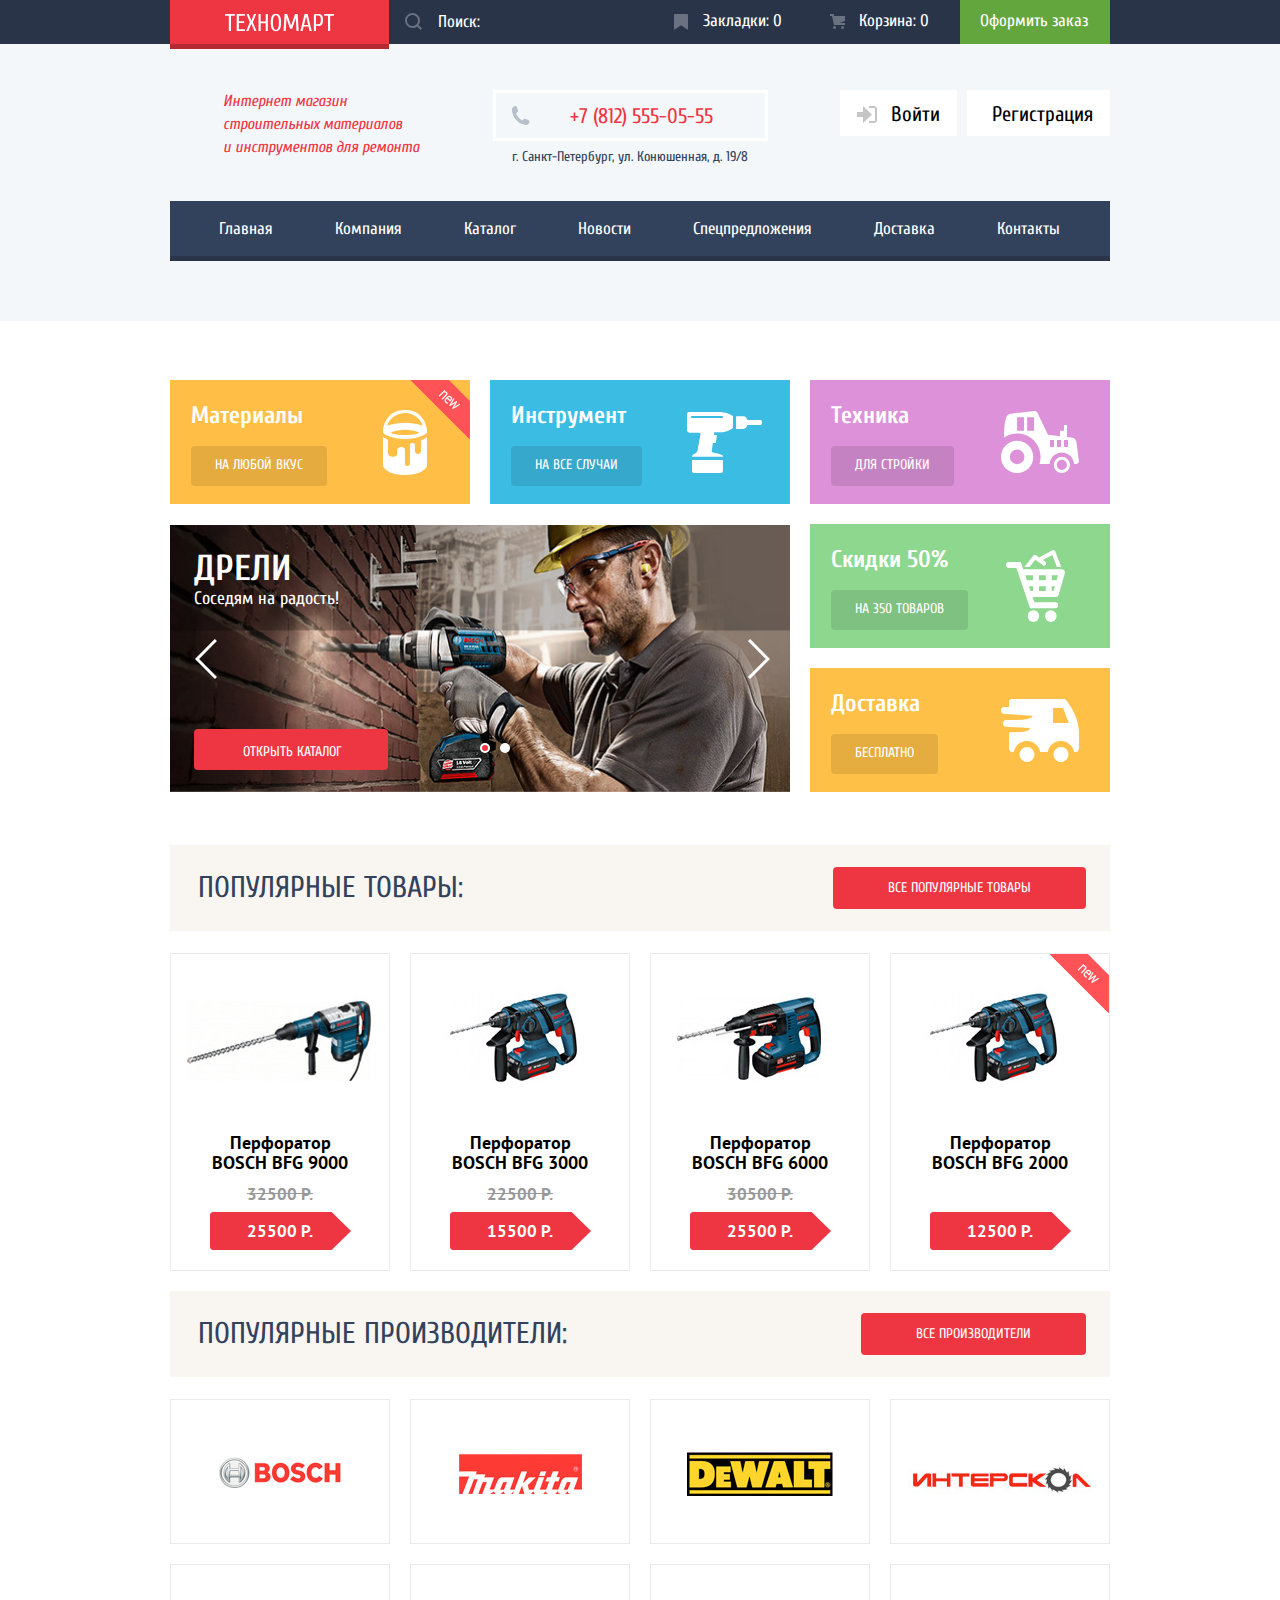
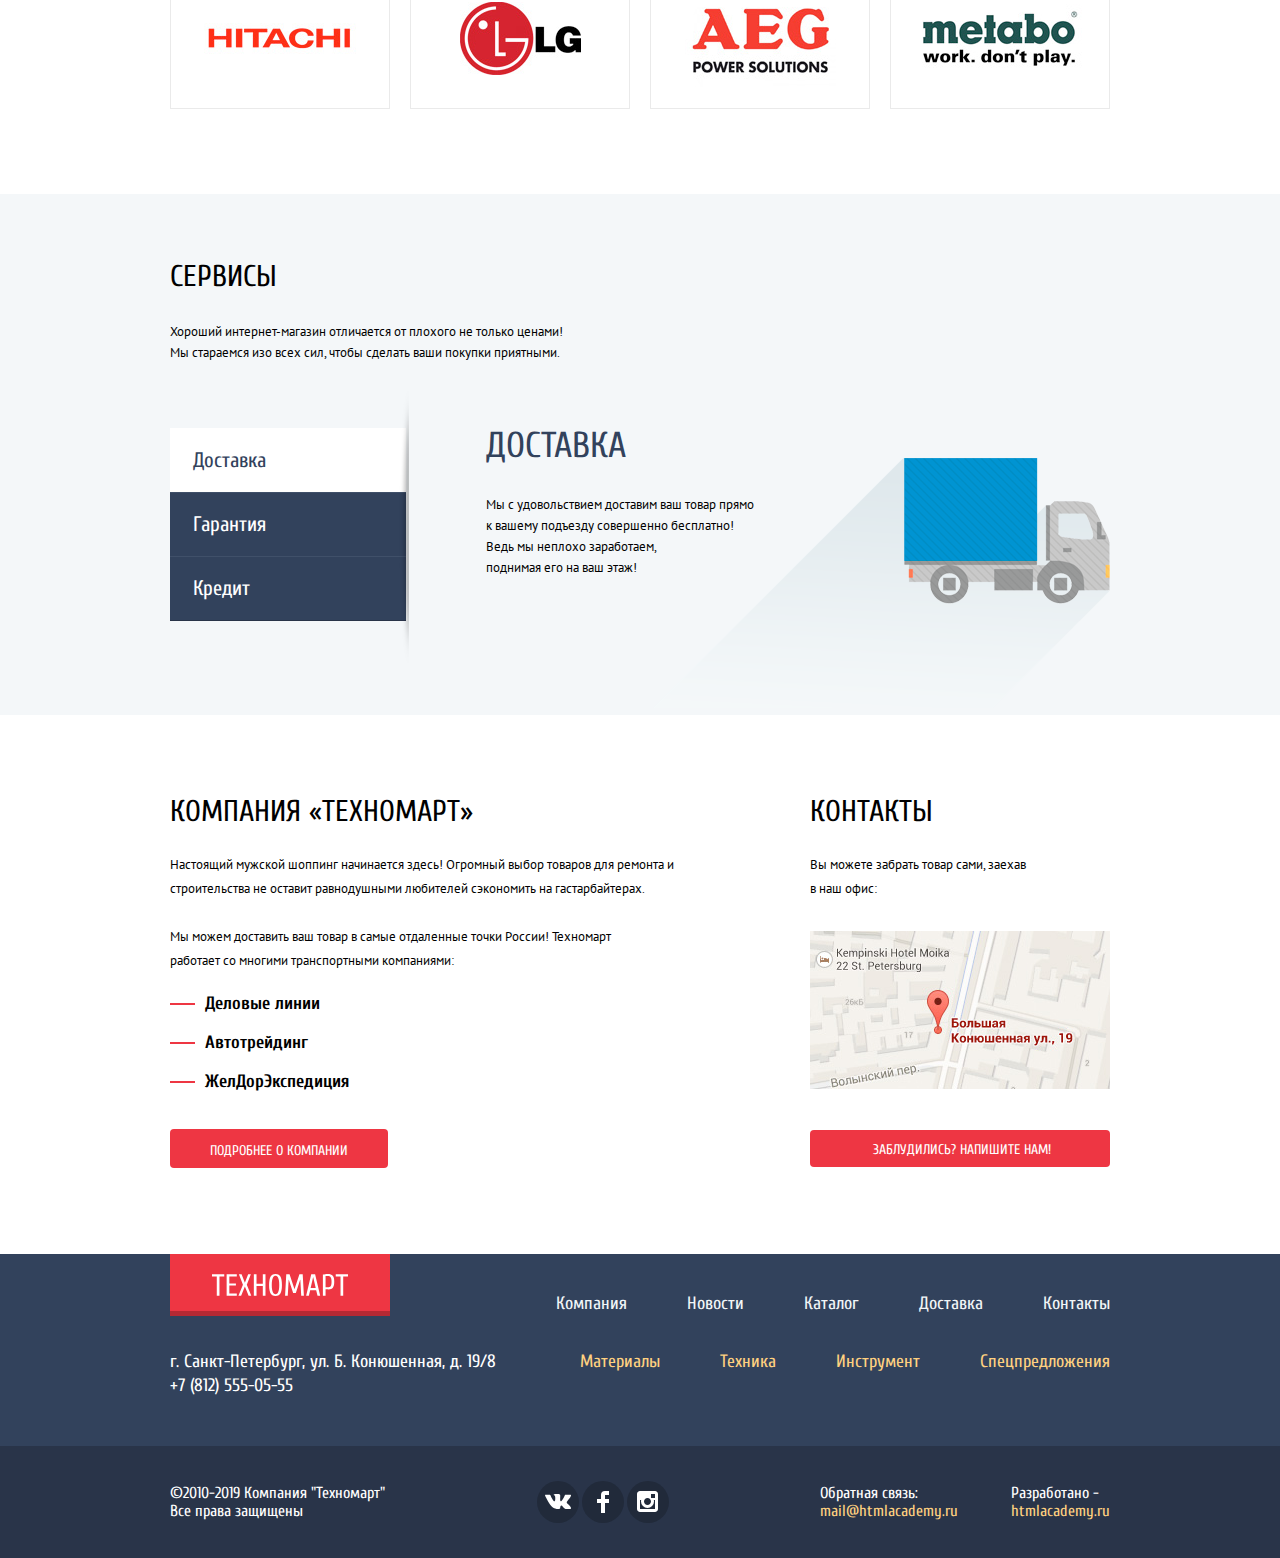
==== commit 293ff9f4: "Скорректированы разметка, стили и скрипты" ====
--- a/index.html
+++ b/index.html
@@ -54,7 +54,7 @@
     </div>
     <nav class="header__navigation container">
         <ul class="header__menu menu">
-            <li class="menu__item"><a href="#" class="menu__link menu__link_active">Главная</a></li>
+            <li class="menu__item"><a href="#" class="menu__link">Главная</a></li>
             <li class="menu__item"><a href="#" class="menu__link">Компания</a></li>
             <li class="menu__item"><a href="catalog.html" class="menu__link">Каталог</a></li>
             <li class="menu__item"><a href="#" class="menu__link">Новости</a></li>
@@ -115,10 +115,8 @@
                 <p class="slider-drills__text">Настоящие мужские игрушки</p>
                 <a href="catalog.html" class="slider-drills__link">Открыть каталог</a>
             </div>
-            <button class="slider-drills__btn slider-drills__btn_left"><img src="img/icon-left-slider-drills.svg" alt="Кнопка Влево на слайдере товаров">
-            </button>
-            <button class="slider-drills__btn slider-drills__btn_right"><img src="img/icon-right-slider-drills.svg" alt="Кнопка Вправо на слайдере товаров">
-            </button>
+            <button class="slider-drills__btn slider-drills__btn_left" aria-label="Кнопка перелистования слайдов влево"></button>
+            <button class="slider-drills__btn slider-drills__btn_right" aria-label="Кнопка перелистования слайдов вправо"></button>
         </div>
     </section>
     <section class="popular-products container">
@@ -320,21 +318,21 @@
             </div>
             <ul class="footer__social social-list">
                 <li class="social-list__item">
-                    <a href="https://www.vk.com" class="social-list__link" target="_blank">
+                    <a href="https://www.vk.com" class="social-list__link" target="_blank" aria-label="Страница магазина во Вконтакте">
                         <svg xmlns="http://www.w3.org/2000/svg" width="26" height="15" viewBox="0 0 26 15">
                             <path fill="#FFF" d="M16.138 11.51c.956-.309 2.18 2.04 3.483 2.939.978.681 1.727.534 1.727.534l3.473-.05s1.815-.112.957-1.554c-.071-.12-.503-1.069-2.585-3.022-2.177-2.043-1.882-1.712.739-5.244 1.597-2.153 2.236-3.468 2.036-4.028-.192-.539-1.365-.399-1.365-.399L20.69.713c-.381.001-.704.119-.851.515-.003.004-.621 1.666-1.445 3.079-1.741 2.989-2.436 3.148-2.724 2.961-.661-.433-.494-1.737-.494-2.664 0-2.897.432-4.105-.846-4.417-.427-.104-.739-.172-1.828-.182-1.392-.021-2.574 0-3.244.329-.445.223-.786.712-.579.74.26.035.843.16 1.155.586.401.552.389 1.789.389 1.789s.229 3.411-.54 3.834c-.528.29-1.25-.302-2.803-3.016-.793-1.388-1.392-2.922-1.392-2.922s-.116-.285-.326-.441c-.25-.185-.6-.244-.6-.244L.848.684S.29.7.085.946c-.182.218-.015.668-.015.668s2.909 6.881 6.203 10.347c3.02 3.182 6.452 2.971 6.452 2.971h1.555s.469-.054.709-.312c.224-.24.214-.691.214-.691s-.031-2.109.935-2.419z"/>
                         </svg>
                     </a>
                 </li>
                 <li class="social-list__item">
-                    <a href="https://www.facebook.com" class="social-list__link" target="_blank">
+                    <a href="https://www.facebook.com" class="social-list__link" target="_blank" aria-label="Страница магазина в Facebook">
                         <svg xmlns="http://www.w3.org/2000/svg" width="12" height="22" viewBox="0 0 12 22">
                             <path fill="#FFF" d="M12 4V0H8a4 4 0 0 0-4 4v4H0v4h4v10h4V12h4V8H8V4h4z"/>
                         </svg>
                     </a>
                 </li>
                 <li class="social-list__item">
-                    <a href="https://www.instagram.com" class="social-list__link" target="_blank">
+                    <a href="https://www.instagram.com" class="social-list__link" target="_blank" aria-label="Страница магазина в Instagram">
                         <svg xmlns="http://www.w3.org/2000/svg" width="21" height="21" viewBox="0 0 21 21">
                             <path fill="#FFF" d="M18 0H3C1.35 0 0 1.35 0 3v15c0 1.65 1.35 3 3 3h15c1.65 0 3-1.35 3-3V3c0-1.65-1.35-3-3-3zm-7.5 7c1.93 0 3.5 1.57 3.5 3.5S12.43 14 10.5 14 7 12.43 7 10.5 8.57 7 10.5 7zM18 18H3V9h1.181A6.504 6.504 0 0 0 4 10.5a6.5 6.5 0 1 0 13 0 6.45 6.45 0 0 0-.181-1.5H18v9zm0-11h-4V3h4v4z"/>
                         </svg>
@@ -357,11 +355,11 @@
 <section class="map-popup">
     <h2 class="map-popup__title visually-hidden">Интерактивная карта</h2>
     <iframe src="https://www.google.com/maps/embed?pb=!1m18!1m12!1m3!1d1998.5989424124007!2d30.32089461617356!3d59.93879686904788!2m3!1f0!2f0!3f0!3m2!1i1024!2i768!4f13.1!3m3!1m2!1s0x4696310fca5ba729%3A0xea9c53d4493c879f!2z0JHQvtC70YzRiNCw0Y8g0JrQvtC90Y7RiNC10L3QvdCw0Y8g0YPQuy4sIDE5LCDQodCw0L3QutGCLdCf0LXRgtC10YDQsdGD0YDQsywgMTkxMTg2!5e0!3m2!1sru!2sru!4v1570381014695!5m2!1sru!2sru" width="940" height="446" style="border:0;" allowfullscreen=""></iframe>
-    <button type="button" class="map-popup__btn-close btn-close"><img src="img/icon-close-popup.svg" alt="Кнопка закрытия окна"></button>
+    <button type="button" class="map-popup__btn-close btn-close" aria-label="Кнопка закрытия модального окна"></button>
 </section>
 <section class="feedback-popup">
     <h2 class="feedback-popup__title visually-hidden">Форма обратной связи</h2>
-    <form action="#" class="feedback-popup__form feedback">
+    <form action="form.html" class="feedback-popup__form feedback">
         <label class="feedback__label feedback__label_name">Ваше имя:<input name="feedback-name" type="text" placeholder="Имя Фамилия" class="feedback__field"></label>
         <label class="feedback__label">Ваш e-mail:<input name="feedback-mail" type="email" placeholder="email@example.com" class="feedback__field"></label>
 
@@ -370,7 +368,7 @@
             <button type="submit" class="feedback__btn">Отправить</button>
         </div>
     </form>
-    <button type="button" class="feedback-popup__btn-close btn-close"><img src="img/icon-close-popup.svg" alt="Кнопка закрытия окна"></button>
+    <button type="button" class="map-popup__btn-close btn-close" aria-label="Кнопка закрытия модального окна"></button>
 </section>
 <script src="js/index.min.js"></script>
 </body>
--- a/css/style.min.css
+++ b/css/style.min.css
@@ -1,2 +1 @@
-Beautify
-@-webkit-keyframes bounce{0%{-webkit-transform:translateY(-2000px);transform:translateY(-2000px)}70%{-webkit-transform:translateY(30px);transform:translateY(30px)}90%{-webkit-transform:translateY(-10px);transform:translateY(-10px)}to{-webkit-transform:translateY(0);transform:translateY(0)}}@keyframes bounce{0%{-webkit-transform:translateY(-2000px);transform:translateY(-2000px)}70%{-webkit-transform:translateY(30px);transform:translateY(30px)}90%{-webkit-transform:translateY(-10px);transform:translateY(-10px)}to{-webkit-transform:translateY(0);transform:translateY(0)}}@-webkit-keyframes shake{0%,to{-webkit-transform:translateX(0);transform:translateX(0)}10%,30%,50%,70%,90%{-webkit-transform:translateX(-10px);transform:translateX(-10px)}20%,40%,60%,80%{-webkit-transform:translateX(10px);transform:translateX(10px)}}@keyframes shake{0%,to{-webkit-transform:translateX(0);transform:translateX(0)}10%,30%,50%,70%,90%{-webkit-transform:translateX(-10px);transform:translateX(-10px)}20%,40%,60%,80%{-webkit-transform:translateX(10px);transform:translateX(10px)}}html{-webkit-box-sizing:border-box;box-sizing:border-box}*,::after,::before{-webkit-box-sizing:inherit;box-sizing:inherit}body{margin:0;padding:0;font-family:'Cuprum','Arial',sans-serif;font-weight:400;font-size:14px;color:#000}a{text-decoration:none}.visually-hidden:not(:focus):not(:active),input[type=checkbox].visually-hidden,input[type=radio].visually-hidden{position:absolute;width:1px;height:1px;margin:-1px;border:0;padding:0;white-space:nowrap;-webkit-clip-path:inset(100%);clip-path:inset(100%);clip:rect(0 0 0 0);overflow:hidden}.container{width:940px;margin:0 auto}.header{background-color:#f4f7f9;padding-bottom:60px}.header__intro-background{background-color:#293449}.header__intro{font-size:17px;line-height:18px;color:#fff;display:-webkit-box;display:-ms-flexbox;display:flex}.logo{display:inline-block;vertical-align:top;padding:13px 55px 0;text-align:center;-webkit-box-shadow:inset 0 -5px 0 0 rgba(0,0,0,.24);box-shadow:inset 0 -5px 0 0 rgba(0,0,0,.24);background-color:#ee3643}.logo:focus,.logo:hover{background-color:#ca2c37}.logo:active{background-color:#ba2732}.header__logo{margin-bottom:-5px}.search{position:relative}.search__field{border:0;background-color:#293449;width:260px;height:42px;padding-left:49px;padding-right:5px}.search__field::-webkit-input-placeholder{color:#fff}.search__field::-moz-placeholder{color:#fff}.search__field:-ms-input-placeholder,.search__field::-ms-input-placeholder{color:#fff}.search__field::placeholder{color:#fff}.search__field:hover{background-color:#212a3a}.search__field:focus{background-color:#fff}.search__button{position:absolute;top:12px;left:10px;border:0;background-color:transparent;opacity:.3}.search__field:hover~.search__button{opacity:1}.search__field:focus~.search__button path{fill:red}.user-list{padding:0;list-style-type:none}.registration{margin:0;padding:0}.menu,.registration{list-style-type:none}.brands-list,.menu,.shop-pluses{margin:0}.brands-list,.company__list,.shop-pluses{padding:0;list-style-type:none}.services-list{margin:0}.footer-menu,.services-list{padding:0;list-style-type:none}.development-list,.social-list{margin:0;padding:0;list-style-type:none}.user-list{margin:0 0 0 auto;display:-webkit-box;display:-ms-flexbox;display:flex;-ms-flex-wrap:wrap;flex-wrap:wrap}.user-list__link{position:relative;display:inline-block;vertical-align:top;color:#fff;padding:12px 31px 14px 46px}.user-list__item:nth-child(1) .user-list__link::before,.user-list__item:nth-child(2) .user-list__link::before{position:absolute;content:"";top:14px;left:17px;width:14px;height:16px;background-image:url(../img/icon-bookmark.svg);background-repeat:no-repeat;background-position:0 0;opacity:.3}.user-list__item:nth-child(2) .user-list__link::before{width:15px;height:15px;background-image:url(../img/icon-cart.svg)}.user-list__link:focus,.user-list__link:hover{background-color:#212a3a}.user-list__item:nth-child(1) .user-list__link:focus::before,.user-list__item:nth-child(1) .user-list__link:hover::before,.user-list__item:nth-child(2) .user-list__link:focus::before,.user-list__item:nth-child(2) .user-list__link:hover::before{opacity:1}.user-list__link:active{color:rgba(255,255,255,.6);background-color:#161d29}.user-list__item:nth-child(1) .user-list__link:active::before,.user-list__item:nth-child(2) .user-list__link:active::before{opacity:.5}.user-list__link_checkout{background-color:#63a63e;padding-left:20px;padding-right:22px;padding-bottom:14px}.user-list__link_checkout:focus,.user-list__link_checkout:hover{background-color:#5fbb2d}.user-list__link_checkout:active{color:rgba(255,255,255,.5);background-color:#518534}.header__description{padding-top:46px;padding-bottom:32px;padding-left:53px;display:-webkit-box;display:-ms-flexbox;display:flex;-webkit-box-pack:justify;-ms-flex-pack:justify;justify-content:space-between}.offer{width:197px}.offer__title{font-size:16px;line-height:23px;font-weight:400;font-style:italic;color:#ee3643;margin:0}.address{max-width:280px}.address__phone{display:block;font-size:21px;line-height:21px;color:#ee3643;border:3px solid #fff;padding:13px 52px 11px 74px;margin-bottom:4px;background-image:url(../img/icon-phone.svg);background-repeat:no-repeat;background-position:15px center}.address__city{line-height:24px;text-align:center;color:#32425c;margin:0}.registration{display:-webkit-box;display:-ms-flexbox;display:flex;-ms-flex-wrap:wrap;flex-wrap:wrap}.registration__item{max-width:155px}.registration__link{font-size:21px;line-height:21px;color:#000;background-color:#fff;padding:14px 17px 11px;max-width:150px;display:-webkit-box;display:-ms-flexbox;display:flex;-webkit-box-pack:center;-ms-flex-pack:center;justify-content:center;-webkit-box-align:center;-ms-flex-align:center;align-items:center}.registration__link svg,.user-menu__link_user-page svg{margin-right:14px}.registration__item:not(:first-child){margin-left:10px}.registration__item:nth-child(2) .registration__link{padding-left:25px}.registration__link:focus,.registration__link:hover{color:#ee3643}.registration__link:focus path,.registration__link:hover path{fill:#000}.registration__link:active{color:rgba(0,0,0,.3)}.registration__link:active path{fill:#c5c5c5}.header__navigation{background-color:#32425c;-webkit-box-shadow:inset 0 -5px 0 0 #293449;box-shadow:inset 0 -5px 0 0 #293449}.menu{display:-webkit-box;display:-ms-flexbox;display:flex;-ms-flex-wrap:wrap;flex-wrap:wrap;padding:0 18px}.menu__link{display:inline-block;vertical-align:top;font-size:17px;line-height:21px;color:#fff;padding:17px 31px 22px}.menu__link:focus,.menu__link:hover{background-color:#293449}.menu__link:active,.menu__link_active{color:rgba(255,255,255,.5);background-color:#1d2739}.features{padding-top:59px;padding-bottom:53px}.shop-pluses{display:-webkit-box;display:-ms-flexbox;display:flex;-ms-flex-wrap:wrap;flex-wrap:wrap;-webkit-box-align:start;-ms-flex-align:start;align-items:flex-start}.shop-pluses__item{width:300px}.shop-pluses__box{padding:21px 23px 18px 21px;width:300px}.shop-pluses__item:not(:last-child){margin-bottom:20px}.shop-pluses__item_material{position:relative;background-color:#ffbf47;margin-right:20px;background-image:url(../img/materials-icon.svg);background-repeat:no-repeat;background-position:213px}.shop-pluses__item_material::before{position:absolute;content:"";top:0;right:0;width:60px;height:59px;background-image:url(../img/new-flag.png);background-repeat:no-repeat;background-position:0 0}.shop-pluses__item_tool{background-color:#3bbce3;margin-right:20px;background-image:url(../img/tools-icon.svg);background-repeat:no-repeat;background-position:197px}.shop-pluses__item_technique{background-color:#dc91d8;background-image:url(../img/technic-icon.svg);background-repeat:no-repeat;background-position:191px}.shop-pluses__item_delivery,.shop-pluses__item_discount{width:100%;display:-webkit-box;display:-ms-flexbox;display:flex;-webkit-box-pack:end;-ms-flex-pack:end;justify-content:flex-end}.shop-pluses__box_delivery,.shop-pluses__box_discount{background-color:#8ed78f;background-image:url(../img/discounts-icon.svg);background-repeat:no-repeat;background-position:196px}.shop-pluses__box_delivery{background-color:#ffc047;background-image:url(../img/delivery-icon.svg);background-position:191px}.shop-pluses__text{font-size:24px;line-height:30px;font-weight:700;color:#fff;margin:0 0 15px}.shop-pluses__link{display:inline-block;vertical-align:top;font-size:14px;line-height:14px;text-transform:uppercase;color:#fff;background-color:rgba(0,0,0,.1);padding:12px 24px 14px;max-width:140px}.shop-pluses__link:focus,.shop-pluses__link:hover{background-color:rgba(0,0,0,.2)}.shop-pluses__link:active{background-color:rgba(0,0,0,.3)}.company__link,.contact__link,.filters__btn,.pagination__link,.products-intro__link,.products__btn,.products__btn_bookmark,.shop-pluses__link,.slider-drills__link{border-radius:4px}.slider-drills{position:relative;width:620px;margin-right:20px;margin-top:-267px}.slider-drills__item{padding:26px 24px 22px;display:none;background-color:#a97d21}.slider-drills__item_first,.slider-drills__item_second{background-image:url(../img/slide-drills-01.jpg);background-repeat:no-repeat;background-size:cover;background-position:center}.slider-drills__item_second{background-image:url(../img/slide-drills-02.jpg)}.slider-drills__title{font-size:36px;line-height:36px;font-weight:700;text-transform:uppercase;color:#fff;margin:0}.slider-drills__text{font-size:18px;line-height:24px;color:#fff;margin:0 0 118px}.slider-drills__link{display:inline-block;vertical-align:top;line-height:18px;text-transform:uppercase;color:#fff;background-color:#ee3643;padding:14px 46px 9px 49px;max-width:200px}.slider-drills__link:focus,.slider-drills__link:hover{background-color:#ca2c37}.slider-drills__link:active{background-color:#ba2732}.slider-drills__btn{position:absolute;top:114px;border:0;background-color:transparent;cursor:pointer}.slider-drills__btn_left{left:25px}.slider-drills__btn_right{right:20px}.slider-drills__controls{display:-webkit-box;display:-ms-flexbox;display:flex;-ms-flex-wrap:wrap;flex-wrap:wrap;position:absolute;bottom:39px;left:50%}.slider-drills__control{display:inline-block;vertical-align:top;width:10px;height:10px;border-radius:10px;background-color:#fff;cursor:pointer;position:relative}.slider-drills__control_first{margin-right:10px}.slider-radio-first:checked~.index-page .slider-drills__item_first,.slider-radio-second:checked~.index-page .slider-drills__item_second{display:block}.slider-radio-first:checked~.index-page .slider-drills__control_first:before,.slider-radio-second:checked~.index-page .slider-drills__control_second:before{position:absolute;top:2px;left:2px;content:"";width:6px;height:6px;border-radius:6px;background-color:#ee3643}.products-intro{background-color:#f9f5f0;display:-webkit-box;display:-ms-flexbox;display:flex;-webkit-box-align:center;-ms-flex-align:center;align-items:center;-ms-flex-wrap:wrap;flex-wrap:wrap;padding:22px 24px 22px 28px;margin-bottom:22px}.products-intro__title{font-size:30px;line-height:30px;font-weight:400;text-transform:uppercase;color:#32425c;margin:0}.products-intro__link{display:inline-block;vertical-align:top;line-height:18px;text-transform:uppercase;color:#fff;background-color:#ee3643;padding:12px 55px;margin-left:auto;max-width:255px}.products-intro__link:focus,.products-intro__link:hover{background-color:#ca2c37}.products-intro__link:active{background-color:#ba2732}.products__item-main{position:relative;border:1px solid #eaeaea;text-align:center;padding-bottom:17px;width:220px;margin-bottom:20px}.products__item-main:nth-child(4n)::before{position:absolute;content:"";top:0;right:0;width:60px;height:59px;background-image:url(../img/new-flag.png);background-repeat:no-repeat;background-position:0 0}.products__item-main:not(:nth-child(4n)){margin-right:20px}.products__item-main:focus,.products__item-main:hover{-webkit-box-shadow:0 10px 25px 0 rgba(41,52,73,.5);box-shadow:0 10px 25px 0 rgba(41,52,73,.5)}.products__item-main:focus .products__image,.products__item-main:hover .products__image{opacity:0}.products__item-main:focus .products__overlay,.products__item-main:hover .products__overlay{opacity:1}.popular-brands{padding-bottom:65px}.brands-list{display:-webkit-box;display:-ms-flexbox;display:flex;-ms-flex-wrap:wrap;flex-wrap:wrap}.brands-list__item{margin-bottom:20px}.brands-list__item:not(:nth-child(4n)){margin-right:20px}.brands-list__image{vertical-align:middle}.brands-list__link{display:inline-block;vertical-align:top;width:220px;height:145px;text-align:center;line-height:145px;border:1px solid #eaeaea;background-color:#fff}.brands-list__link:focus,.brands-list__link:hover{-webkit-box-shadow:0 10px 25px 0 rgba(41,52,73,.5);box-shadow:0 10px 25px 0 rgba(41,52,73,.5)}.brands-list__link:active{-webkit-box-shadow:0 4px 10px 0 rgba(41,52,73,.5);box-shadow:0 4px 10px 0 rgba(41,52,73,.5)}.brands-list__link:active .brands-list__image{opacity:.3}.services{background-color:#f4f7f9;padding-top:68px}.services__intro{padding-bottom:28px}.services__title{font-size:30px;line-height:30px;font-weight:400;text-transform:uppercase;margin:0 0 29px}.service-item__text,.services__text{font-family:'PT Sans','Arial',sans-serif;font-size:13px;line-height:21px;margin:0}.services__text{max-width:420px}.services__box{display:-webkit-box;display:-ms-flexbox;display:flex;padding-top:37px;padding-bottom:7px}.services-list__btn{font-size:21px;line-height:30px;color:#fff;-webkit-box-shadow:0 1px 0 0 #293449,inset 0 1px 0 0 #405069;box-shadow:0 1px 0 0 #293449,inset 0 1px 0 0 #405069;background-color:#32425c;border:0;cursor:pointer;display:inline-block;vertical-align:top;padding:17px 140px 17px 23px}.services-list__item:last-child .services-list__btn{padding-right:156px}.services-list__btn:focus,.services-list__btn:hover{background-color:#293449;color:#fff}.services-list__btn:active,.services-list__btn_active{color:#32425c;-webkit-box-shadow:0 1px 0 0 #fff,inset 0 1px 0 0 #fff;box-shadow:0 1px 0 0 #fff,inset 0 1px 0 0 #fff;background-color:#fff}.services__description{position:relative;padding-left:80px}.services__description::before{position:absolute;content:"";top:-41px;left:-7px;width:10px;height:279px;background-image:url(../img/shadow.png);background-repeat:no-repeat;background-position:0 0}.service-item{min-height:280px}.service-item__title{font-size:36px;line-height:36px;font-weight:400;text-transform:uppercase;color:#32425c;margin:0 0 30px}.service-item-credit,.service-item-delivery,.service-item-guarantee{background-image:url(../img/service-delivery.png);background-repeat:no-repeat;background-position:right 30px;padding-right:348px;display:none}.service-item-credit,.service-item-guarantee{background-image:url(../img/service-guarantee.png);padding-right:245px}.service-item-credit{background-image:url(../img/service-credit.png);padding-right:320px}.service-item-credit .service-item__text{margin-bottom:30px}.service-item__link{line-height:18px;text-transform:uppercase;color:#fff;background-color:#ee3643;border-radius:4px;display:inline-block;vertical-align:top;padding:10px 45px}.service-item__link:focus,.service-item__link:hover{background-color:#ca2c37}.service-item__link:active{background-color:#ba2732}.about-contacts{padding-top:82px;padding-bottom:86px;display:-webkit-box;display:-ms-flexbox;display:flex}.company{padding-right:120px}.company__title,.contact__title{font-size:30px;line-height:30px;font-weight:400;text-transform:uppercase;margin:0 0 26px}.company__text,.contact__text{font-family:'PT Sans','Arial',sans-serif;font-size:13px;line-height:24px;margin:0 0 21px}.company__text_intro{margin-bottom:24px}.company__text_description{padding-right:74px}.company__list{margin:0 0 37px}.company__item{font-size:18px;line-height:20px;font-weight:700;position:relative;padding-left:35px}.company__item:not(:last-child){margin-bottom:19px}.company__item::before{position:absolute;content:"";top:9px;left:0;width:25px;height:2px;background-color:#ee3643}.company__link{padding:13px 40px 8px}.company__link,.contact__link,.feedback__btn{line-height:18px;text-transform:uppercase;color:#fff;background-color:#ee3643;display:inline-block;vertical-align:top}.company__link:focus,.company__link:hover,.contact__link:focus,.contact__link:hover,.feedback__btn:focus,.feedback__btn:hover{background-color:#ca2c37}.company__link:active,.contact__link:active,.feedback__btn:active{background-color:#ba2732}.contact__text{padding-right:80px;margin-bottom:30px}.contact__map-link{display:block;margin-bottom:37px}.contact__link{padding:11px 59px 8px 63px}.footer{font-size:18px;line-height:24px;background-color:#32425c}.footer__intro{display:-webkit-box;display:-ms-flexbox;display:flex}.footer__logo{padding:20px 42px 13px}.footer__address,.footer__copyright{max-width:325px}.footer-address__text{margin:0;color:#fff}.footer-menu__item:not(:last-child){margin-right:60px}.footer-menu{display:-webkit-box;display:-ms-flexbox;display:flex;-ms-flex-wrap:wrap;flex-wrap:wrap;margin:0 0 0 auto;max-width:600px}.footer-menu-top{-ms-flex-item-align:end;align-self:flex-end}.footer-menu__link{color:#f1f5f7}.footer-menu__link:focus,.footer-menu__link:hover{text-decoration:underline}.footer-menu__link:active{color:rgba(241,245,247,.5);text-decoration:none}.footer__address-suggest{display:-webkit-box;display:-ms-flexbox;display:flex;padding-top:34px;padding-bottom:48px}.development-list__link,.footer-menu__link_suggest{color:#ffd180}.development-list__link:focus,.development-list__link:hover,.footer-menu__link_suggest:focus,.footer-menu__link_suggest:hover{text-decoration:underline}.footer-menu__link_suggest:active{color:rgba(255,209,128,.5);text-decoration:none}.footer__copyright-development-background{background-color:#293449}.footer__copyright-development{font-size:16px;line-height:18px;color:#fff;display:-webkit-box;display:-ms-flexbox;display:flex;-webkit-box-pack:justify;-ms-flex-pack:justify;justify-content:space-between;-webkit-box-align:center;-ms-flex-align:center;align-items:center;padding-top:35px;padding-bottom:35px}.copyright__text{margin:0}.social-list{display:-webkit-box;display:-ms-flexbox;display:flex;-ms-flex-wrap:wrap;flex-wrap:wrap;max-width:180px}.social-list__item:not(:last-child){margin-right:3px}.social-list__link{display:-webkit-box;display:-ms-flexbox;display:flex;-webkit-box-pack:center;-ms-flex-pack:center;justify-content:center;-webkit-box-align:center;-ms-flex-align:center;align-items:center;width:42px;height:42px;border-radius:42px;background-color:#212a3a}.social-list__link:active,.social-list__link:focus,.social-list__link:hover{background-color:#ee3643}.development-list{display:-webkit-box;display:-ms-flexbox;display:flex;-ms-flex-wrap:wrap;flex-wrap:wrap}.development-list__item:first-child{margin-right:53px}.development-list__text{margin:0}.development-list__link:active{color:#ee3643;text-decoration:none}.catalog-page{font-family:'PT Sans','Arial',sans-serif}.user-list__link_add-product{background-color:#ee3643}.user-menu{list-style-type:none}.account-menu,.breadcrumb-list{margin:0;padding:0;list-style-type:none}.sort__menu{padding:0;list-style-type:none}.brand-list,.control-list,.power-list,.products{margin:0;padding:0;list-style-type:none}.pagination{padding:0;list-style-type:none}.add-cart-menu{margin:0;list-style-type:none}.user-menu,.user-menu__link{display:-webkit-box;display:-ms-flexbox;display:flex;-webkit-box-align:center;-ms-flex-align:center;align-items:center}.user-menu{-ms-flex-wrap:wrap;flex-wrap:wrap;background-color:#fff;margin:0 0 10px;padding:14px 10px 12px 13px}.user-menu__link{-webkit-box-pack:center;-ms-flex-pack:center;justify-content:center}.user-menu__link_user-page{font-size:21px;line-height:21px;color:#000;margin-right:39px}.control-list__link polygon:focus,.control-list__link polygon:hover,.user-menu__link:focus path,.user-menu__link:hover path{fill:#000}.user-menu__link:active{opacity:.3}.account-menu{display:-webkit-box;display:-ms-flexbox;display:flex;-ms-flex-wrap:wrap;flex-wrap:wrap;padding-left:17px;max-width:300px}.account-menu__item:not(:first-child){position:relative}.account-menu__item:not(:first-child)::before{position:absolute;top:7px;left:5px;content:"";width:4px;height:4px;border-radius:4px;background-color:#32425c}.account-menu__link{font-size:16px;line-height:18px;color:#32425c;text-decoration:underline}.account-menu__item:not(:last-child){margin-right:10px}.account-menu__item:not(:first-child) .account-menu__link{padding-left:22px}.account-menu__link:focus,.account-menu__link:hover{color:#ee3643}.account-menu__link:active{color:rgba(50,66,92,.3)}.breadcrumbs{padding:20px 0}.breadcrumb-list{display:-webkit-box;display:-ms-flexbox;display:flex;-ms-flex-wrap:wrap;flex-wrap:wrap}.breadcrumb-list__item:not(:last-child){margin-right:10px}.breadcrumb-list__item{position:relative}.breadcrumb-list__item:not(:last-child)::after{position:absolute;top:2px;right:2px;content:"";width:8px;height:12px;background-image:url(../img/icon-right-breadcrumbs.svg);background-repeat:no-repeat;background-position:0 0}.breadcrumb-list__item:first-child::after{right:7px}.breadcrumb-list__item:not(:last-child) .breadcrumb-list__link{padding-right:30px}.breadcrumb-list__link,.goods__title{font-size:13px;line-height:18px;text-transform:uppercase;color:#000}.goods__title{font-family:'Cuprum','Arial',sans-serif;margin:0;font-size:30px;line-height:30px;font-weight:400;color:#32425c;background-color:#f2f6f8;padding:30px 27px}.goods__filters-catalog{display:-webkit-box;display:-ms-flexbox;display:flex;margin-top:17px;padding-bottom:60px}.filters{width:220px;margin-right:20px}.filters-sort-title{margin:0;font-size:13px;font-weight:400;text-transform:uppercase;background-color:#f7f3ec;padding:15px 10px 15px 18px}.product-filter-title{font-size:17px;line-height:30px;font-weight:700;text-transform:uppercase;margin:0 0 15px}.brand-filter,.power-filter{border:0;padding:0}.price-filter{border:0;border-bottom:1px solid #f7f3ec;padding:0 0 25px;margin:8px 0 0}.price-filter__range-controls{position:relative;background-color:#f7f3ec;margin-bottom:9px;padding:39px 20px}.price-filter__scale{height:2px;background-color:#d7dcde}.price-filter__bar{height:2px;width:85%;background-color:#00ca74}.price-filter__btn{border:0;cursor:pointer;position:absolute;top:30px;left:0;background-color:transparent}.price-filter__btn_min{left:13px}.price-filter__btn_max{left:153px}.price-filter__price-fields{display:-webkit-box;display:-ms-flexbox;display:flex;-ms-flex-wrap:wrap;flex-wrap:wrap}.price-filter__field{text-align:center;font-size:17px;line-height:18px;width:95px;background-color:#f7f3ec;border:0;padding:8px 5px 10px}.price-filter__dash{margin:10px 9px 0}.brand-filter{border-bottom:1px solid #f7f3ec;padding-bottom:25px;margin:17px 0 0}.brand-list__label,.power-list__label{font-size:15px;line-height:20px;text-transform:uppercase;position:relative;display:block;cursor:pointer;-webkit-user-select:none;-moz-user-select:none;-ms-user-select:none;user-select:none;padding-left:34px}.brand-list__item:not(:last-child),.power-list__item:not(:last-child){margin-bottom:19px}.brand-list__checkbox+.brand-list__label::before{position:absolute;top:0;left:0;content:"";width:23px;height:23px;background-image:url(../img/checkbox-off.svg);background-repeat:no-repeat;background-position:0 0;opacity:.7}.brand-list__checkbox:checked+.brand-list__label::before{width:27px;background-image:url(../img/checkbox-on.svg)}.brand-list__checkbox:disabled+.brand-list__label::before{opacity:.3}.brand-list__checkbox:disabled+.brand-list__label,.power-list__radio:disabled+.power-list__label{color:rgba(0,0,0,.4)}.brand-list__checkbox:focus+.brand-list__label::before,.brand-list__checkbox:hover+.brand-list__label::before{opacity:1}.power-filter{padding-bottom:15px;margin:17px 0 57px}.power-list__radio+.power-list__label::before{position:absolute;top:-2px;left:0;content:"";width:25px;height:25px;background-image:url(../img/radio-off.svg);background-repeat:no-repeat;background-position:0 0;opacity:.7}.power-list__radio:checked+.power-list__label::before{background-image:url(../img/radio-on.svg)}.power-list__radio:disabled+.power-list__label::before{opacity:.3}.power-list__radio:focus+.power-list__label::before,.power-list__radio:hover+.power-list__label::before{opacity:1}.filters__btn,.pagination__item:last-child .pagination__link{font-size:13px;line-height:18px;text-transform:uppercase;color:#000;border:solid 1px #e5e5e5;background-color:#fff;cursor:pointer;display:inline-block;vertical-align:top;padding:9px 35px}.sort{background-color:#f7f3ec;display:-webkit-box;display:-ms-flexbox;display:flex;-webkit-box-align:center;-ms-flex-align:center;align-items:center;-ms-flex-wrap:wrap;flex-wrap:wrap;margin-bottom:20px;padding:13px 19px 12px 18px}.sort__title{padding:0}.sort__menu{margin:0 46px 0 auto}.sort__control-list,.sort__menu{display:-webkit-box;display:-ms-flexbox;display:flex;-ms-flex-wrap:wrap;flex-wrap:wrap}.sort__item:not(:last-child){margin-right:65px}.sort__link{font-size:13px;line-height:18px;text-transform:uppercase;color:rgba(0,0,0,.18);border-bottom:1px dotted #ee3643}.sort__link:focus,.sort__link:hover{color:#000;border-bottom:1px solid #ee3643}.sort__link:active,.sort__link_active{color:#ee3643;border-bottom:1px solid transparent}.control-list__item:not(:last-child) .control-list__link,.products__item:not(:nth-child(3n)){margin-right:20px}.control-list__link polygon:active,.control-list__link_active polygon{fill:#ee3643}.products-catalog__products-list{max-width:700px}.products{font-family:'PT Sans','Arial',sans-serif;display:-webkit-box;display:-ms-flexbox;display:flex;-ms-flex-wrap:wrap;flex-wrap:wrap}.products__item{position:relative;border:1px solid #eaeaea;text-align:center;padding-bottom:18px;width:220px;margin-bottom:20px}.products__item:nth-child(3)::before,.products__item:nth-child(5)::before,.products__item:nth-child(7)::before{position:absolute;content:"";top:0;right:0;width:60px;height:59px;background-image:url(../img/new-flag.png);background-repeat:no-repeat;background-position:0 0}.products__item:focus,.products__item:hover{-webkit-box-shadow:0 10px 25px 0 rgba(41,52,73,.5);box-shadow:0 10px 25px 0 rgba(41,52,73,.5)}.products__item:focus .products__image,.products__item:hover .products__image{opacity:0}.products__btn:active::before,.products__btn:focus::before,.products__btn:hover::before,.products__item:focus .products__overlay,.products__item:hover .products__overlay{opacity:1}.products__text-box{padding-top:6px;padding-right:30px;padding-left:30px}.products__title{font-size:18px;line-height:20px;font-weight:700;margin:0 0 12px}.products__title_new{margin-bottom:36px}.products__price{color:#999}.products__discount,.products__price{font-size:17px;line-height:18px;font-weight:700;margin:0}.products__price{text-decoration:line-through;margin-bottom:6px}.products__discount{color:#fff;background-image:url(../img/product-price-background.svg);background-repeat:no-repeat;background-position:center;display:inline-block;vertical-align:top;padding:13px 40px}.products__overlay{position:absolute;top:0;left:0;width:218px;height:170px;font-family:'Cuprum','Arial',sans-serif;font-weight:400;display:-webkit-box;display:-ms-flexbox;display:flex;-webkit-box-orient:vertical;-webkit-box-direction:normal;-ms-flex-direction:column;flex-direction:column;-webkit-box-align:center;-ms-flex-align:center;align-items:center;-webkit-box-pack:center;-ms-flex-pack:center;justify-content:center;opacity:0}.products__btn{position:relative;font-size:14px;line-height:18px;text-transform:uppercase;color:#fff;-webkit-box-shadow:inset 0 -3px 0 0 #367315;box-shadow:inset 0 -3px 0 0 #367315;background-color:#63a63e;border:0;cursor:pointer;display:inline-block;vertical-align:top;padding:10px 45px 10px 49px;margin-bottom:7px}.products__btn::before{position:absolute;content:"";top:11px;left:14px;width:15px;height:15px;background-image:url(../img/icon-cart.svg);background-repeat:no-repeat;background-position:0 0;opacity:.3}.products__btn:focus,.products__btn:hover{background-color:#5fbb2d}.products__btn:active{-webkit-box-shadow:none;box-shadow:none;background-color:#518534}.products__btn_bookmark{font-size:14px;line-height:18px;text-transform:uppercase;color:#32425c;background-color:#fff;border:3px solid #63a63e;display:inline-block;vertical-align:top;padding:7px 31px;cursor:pointer}.products__btn_bookmark:focus,.products__btn_bookmark:hover{border:3px solid #32425c}.products__btn_bookmark:active{color:rgba(50,66,92,.3);border:3px solid rgba(50,66,92,.3)}.pagination{display:-webkit-box;display:-ms-flexbox;display:flex;-ms-flex-wrap:wrap;flex-wrap:wrap;margin:30px 0 0}.pagination__link{font-size:13px;line-height:18px;color:#000;text-transform:uppercase;background-color:#fff;border:1px solid #e5e5e5;display:inline-block;vertical-align:top;padding:9px 14px}.pagination__item:not(:last-child){margin-right:10px}.pagination__link:focus,.pagination__link:hover{border:1px solid #bdc6ca}.pagination__link:active{border:1px solid #ee3643}.pagination__link_active{color:#fff;background-color:#ee3643;border:solid 1px #ee3643}.conclusion{background-color:#f4f7f9;padding-top:65px;padding-bottom:77px}.about-product__title{font-family:'Cuprum','Arial',sans-serif;font-size:30px;line-height:30px;font-weight:400;margin:0 0 35px}.about-product__text{font-size:13px;line-height:18px;margin:0}.map-popup{display:none;position:fixed;top:50%;left:50%;margin-top:-225px;margin-left:-470px;-webkit-box-shadow:0 20px 40px 0 rgba(0,0,0,.75);box-shadow:0 20px 40px 0 rgba(0,0,0,.75)}.feedback-popup{margin-top:-215px}.add-cart-popup,.feedback-popup{display:none;position:fixed;left:50%;top:50%;width:620px;background-color:#fff;-webkit-box-shadow:0 20px 40px 0 rgba(0,0,0,.75);box-shadow:0 20px 40px 0 rgba(0,0,0,.75);border-top:7px solid #ee3643;margin-left:-310px}.feedback-popup{padding-top:40px}.feedback,.feedback__label{display:-webkit-box;display:-ms-flexbox;display:flex}.feedback{-ms-flex-wrap:wrap;flex-wrap:wrap;-webkit-box-pack:center;-ms-flex-pack:center;justify-content:center}.feedback__label{-webkit-box-orient:vertical;-webkit-box-direction:normal;-ms-flex-direction:column;flex-direction:column;font-size:18px;line-height:18px}.feedback__label_name{margin-right:20px}.feedback__field{width:220px}.feedback__field,.feedback__text{border:solid 2px #dee3e4;border-radius:4px;padding:6px 16px 8px 10px;margin-top:13px}.feedback__field{margin-bottom:20px}.feedback__field::-webkit-input-placeholder,.feedback__text::-webkit-input-placeholder{font-family:'PT Sans','Arial',sans-serif;font-size:13px;line-height:18px;color:#a9a9a9}.feedback__field::-moz-placeholder,.feedback__text::-moz-placeholder{font-family:'PT Sans','Arial',sans-serif;font-size:13px;line-height:18px;color:#a9a9a9}.feedback__field:-ms-input-placeholder,.feedback__field::-ms-input-placeholder,.feedback__text:-ms-input-placeholder,.feedback__text::-ms-input-placeholder{font-family:'PT Sans','Arial',sans-serif;font-size:13px;line-height:18px;color:#a9a9a9}.feedback__field::placeholder,.feedback__text::placeholder{font-family:'PT Sans','Arial',sans-serif;font-size:13px;line-height:18px;color:#a9a9a9}.feedback__text{resize:none;width:460px;height:114px}.feedback__field:hover,.feedback__text:hover{border:solid 2px #b5b5b5}.feedback__field:focus,.feedback__text:focus{border:solid 2px #ee3643}.feedback__background-btn{width:100%;background-color:#f4f4f4;display:-webkit-box;display:-ms-flexbox;display:flex;-webkit-box-pack:center;-ms-flex-pack:center;justify-content:center;-webkit-box-align:center;-ms-flex-align:center;align-items:center;padding:37px 0;margin-top:37px}.feedback__btn{border:0;cursor:pointer;border-radius:4px;padding:10px 199px}.btn-close{border:0;background-color:transparent;cursor:pointer;position:absolute;top:9px;right:0}.add-cart-popup{margin-top:-141px;background-image:url(../img/icon-confirm-to-cart.svg);background-repeat:no-repeat;background-position:52px 46px;font-family:'Cuprum','Arial',sans-serif;font-weight:400;padding-top:38px}.add-cart-popup__text{font-size:30px;line-height:30px;text-align:center;margin-bottom:65px}.add-cart-menu{display:-webkit-box;display:-ms-flexbox;display:flex;-ms-flex-wrap:wrap;flex-wrap:wrap;-webkit-box-pack:center;-ms-flex-pack:center;justify-content:center;background-color:#f1f1f1;padding:37px 0}.add-cart-menu__link{font-size:14px;line-height:18px;color:#000;text-transform:uppercase;display:inline-block;vertical-align:top;background-color:#fff;border-radius:4px;padding:10px 61px}.add-cart-menu__item:nth-child(1) .add-cart-menu__link{color:#fff;background-color:#ee3643;margin-right:20px}.add-cart-menu__item:nth-child(2) .add-cart-menu__link{padding:10px 45px}.add-cart-menu__item:nth-child(1) .add-cart-menu__link:focus,.add-cart-menu__item:nth-child(1) .add-cart-menu__link:hover{background-color:#ca2c37}.add-cart-menu__item:nth-child(1) .add-cart-menu__link:active{background-color:#ba2732}.add-cart-menu__item:nth-child(2) .add-cart-menu__link:focus,.add-cart-menu__item:nth-child(2) .add-cart-menu__link:hover{background-color:#d3d3d3}.add-cart-menu__item:nth-child(2) .add-cart-menu__link:active{background-color:#708090;color:#fff}.modal-show{display:block;-webkit-animation:bounce .6s;animation:bounce .6s}.modal-error{-webkit-animation:shake .6s;animation:shake .6s}.service-item-show{display:block}+@-webkit-keyframes bounce{0%{-webkit-transform:translateY(-2000px);transform:translateY(-2000px)}70%{-webkit-transform:translateY(30px);transform:translateY(30px)}90%{-webkit-transform:translateY(-10px);transform:translateY(-10px)}to{-webkit-transform:translateY(0);transform:translateY(0)}}@keyframes bounce{0%{-webkit-transform:translateY(-2000px);transform:translateY(-2000px)}70%{-webkit-transform:translateY(30px);transform:translateY(30px)}90%{-webkit-transform:translateY(-10px);transform:translateY(-10px)}to{-webkit-transform:translateY(0);transform:translateY(0)}}@-webkit-keyframes shake{0%,to{-webkit-transform:translateX(0);transform:translateX(0)}10%,30%,50%,70%,90%{-webkit-transform:translateX(-10px);transform:translateX(-10px)}20%,40%,60%,80%{-webkit-transform:translateX(10px);transform:translateX(10px)}}@keyframes shake{0%,to{-webkit-transform:translateX(0);transform:translateX(0)}10%,30%,50%,70%,90%{-webkit-transform:translateX(-10px);transform:translateX(-10px)}20%,40%,60%,80%{-webkit-transform:translateX(10px);transform:translateX(10px)}}html{-webkit-box-sizing:border-box;box-sizing:border-box}*,::after,::before{-webkit-box-sizing:inherit;box-sizing:inherit}body{margin:0;padding:0;font-family:'Cuprum','Arial',sans-serif;font-weight:400;font-size:14px;color:#000}a{text-decoration:none}.visually-hidden:not(:focus):not(:active),input[type=checkbox].visually-hidden,input[type=radio].visually-hidden{position:absolute;width:1px;height:1px;margin:-1px;border:0;padding:0;white-space:nowrap;-webkit-clip-path:inset(100%);clip-path:inset(100%);clip:rect(0 0 0 0);overflow:hidden}.container{width:940px;margin:0 auto}.header{background-color:#f4f7f9;padding-bottom:60px}.header__intro-background{background-color:#293449}.header__intro{font-size:17px;line-height:18px;color:#fff;display:-webkit-box;display:-ms-flexbox;display:flex}.logo{display:inline-block;vertical-align:top;padding:13px 55px 0;text-align:center;-webkit-box-shadow:inset 0 -5px 0 0 rgba(0,0,0,.24);box-shadow:inset 0 -5px 0 0 rgba(0,0,0,.24);background-color:#ee3643}.logo:focus,.logo:hover{background-color:#ca2c37}.logo:active{background-color:#ba2732}.header__logo{margin-bottom:-5px}.search{position:relative}.search__field{border:0;background-color:#293449;width:260px;height:42px;padding-left:49px;padding-right:5px}.search__field::-webkit-input-placeholder{color:#fff}.search__field::-moz-placeholder{color:#fff}.search__field:-ms-input-placeholder,.search__field::-ms-input-placeholder{color:#fff}.search__field::placeholder{color:#fff}.search__field:hover{background-color:#212a3a}.search__field:focus{background-color:#fff}.search__button{position:absolute;top:12px;left:10px;border:0;background-color:transparent;opacity:.3}.search__field:hover~.search__button{opacity:1}.search__field:focus~.search__button path{fill:red}.user-list{padding:0;list-style-type:none}.registration{margin:0;padding:0}.menu,.registration{list-style-type:none}.brands-list,.menu,.shop-pluses{margin:0}.brands-list,.company__list,.shop-pluses{padding:0;list-style-type:none}.services-list{margin:0}.footer-menu,.services-list{padding:0;list-style-type:none}.development-list,.social-list{margin:0;padding:0;list-style-type:none}.user-list{margin:0 0 0 auto;display:-webkit-box;display:-ms-flexbox;display:flex;-ms-flex-wrap:wrap;flex-wrap:wrap}.user-list__link{position:relative;display:inline-block;vertical-align:top;color:#fff;padding:12px 31px 14px 46px}.user-list__item:nth-child(1) .user-list__link::before,.user-list__item:nth-child(2) .user-list__link::before{position:absolute;content:'';top:14px;left:17px;width:14px;height:16px;background-image:url(../img/icon-bookmark.svg);background-repeat:no-repeat;background-position:0 0;opacity:.3}.user-list__item:nth-child(2) .user-list__link::before{width:15px;height:15px;background-image:url(../img/icon-cart.svg)}.user-list__link:focus,.user-list__link:hover{background-color:#212a3a}.user-list__item:nth-child(1) .user-list__link:focus::before,.user-list__item:nth-child(1) .user-list__link:hover::before,.user-list__item:nth-child(2) .user-list__link:focus::before,.user-list__item:nth-child(2) .user-list__link:hover::before{opacity:1}.user-list__link:active{color:rgba(255,255,255,.6);background-color:#161d29}.user-list__item:nth-child(1) .user-list__link:active::before,.user-list__item:nth-child(2) .user-list__link:active::before{opacity:.5}.user-list__link_checkout{background-color:#63a63e;padding-left:20px;padding-right:22px;padding-bottom:14px}.user-list__link_checkout:focus,.user-list__link_checkout:hover{background-color:#5fbb2d}.user-list__link_checkout:active{color:rgba(255,255,255,.5);background-color:#518534}.header__description{padding-top:46px;padding-bottom:32px;padding-left:53px;display:-webkit-box;display:-ms-flexbox;display:flex;-webkit-box-pack:justify;-ms-flex-pack:justify;justify-content:space-between}.offer{width:197px}.offer__title{font-size:16px;line-height:23px;font-weight:400;font-style:italic;color:#ee3643;margin:0}.address{max-width:280px}.address__phone{display:block;font-size:21px;line-height:21px;color:#ee3643;border:3px solid #fff;padding:13px 52px 11px 74px;margin-bottom:4px;background-image:url(../img/icon-phone.svg);background-repeat:no-repeat;background-position:15px center}.address__city{line-height:24px;text-align:center;color:#32425c;margin:0}.registration{display:-webkit-box;display:-ms-flexbox;display:flex;-ms-flex-wrap:wrap;flex-wrap:wrap;max-width:270px}.registration__item{max-width:155px}.registration__link{font-size:21px;line-height:21px;color:#000;background-color:#fff;padding:14px 17px 11px;max-width:150px;display:-webkit-box;display:-ms-flexbox;display:flex;-webkit-box-pack:center;-ms-flex-pack:center;justify-content:center;-webkit-box-align:center;-ms-flex-align:center;align-items:center;margin-bottom:10px}.registration__link svg,.user-menu__link_user-page svg{margin-right:14px}.registration__item:not(:nth-child(2n)){margin-right:10px}.registration__item:nth-child(2) .registration__link{padding-left:25px}.registration__link:focus,.registration__link:hover{color:#ee3643}.registration__link:focus path,.registration__link:hover path{fill:#000}.registration__link:active{color:rgba(0,0,0,.3)}.registration__link:active path{fill:#c5c5c5}.header__navigation{background-color:#32425c;-webkit-box-shadow:inset 0 -5px 0 0 #293449;box-shadow:inset 0 -5px 0 0 #293449}.menu{display:-webkit-box;display:-ms-flexbox;display:flex;-ms-flex-wrap:wrap;flex-wrap:wrap;padding:0 18px}.menu__link{display:inline-block;vertical-align:top;font-size:17px;line-height:21px;color:#fff;padding:17px 31px 22px}.menu__link:focus,.menu__link:hover{background-color:#293449}.menu__link:active{color:rgba(255,255,255,.5);background-color:#1d2739}.features{padding-top:59px;padding-bottom:53px}.shop-pluses{display:-webkit-box;display:-ms-flexbox;display:flex;-ms-flex-wrap:wrap;flex-wrap:wrap;-webkit-box-align:start;-ms-flex-align:start;align-items:flex-start}.shop-pluses__item{width:300px}.shop-pluses__box{padding:21px 23px 18px 21px;width:300px}.shop-pluses__item:not(:last-child){margin-bottom:20px}.shop-pluses__item_material{position:relative;background-color:#ffbf47;margin-right:20px;background-image:url(../img/materials-icon.svg);background-repeat:no-repeat;background-position:213px}.shop-pluses__item_material::before{position:absolute;content:'';top:0;right:0;width:60px;height:59px;background-image:url(../img/new-flag.png);background-repeat:no-repeat;background-position:0 0}.shop-pluses__item_tool{background-color:#3bbce3;margin-right:20px;background-image:url(../img/tools-icon.svg);background-repeat:no-repeat;background-position:197px}.shop-pluses__item_technique{background-color:#dc91d8;background-image:url(../img/technic-icon.svg);background-repeat:no-repeat;background-position:191px}.shop-pluses__item_delivery,.shop-pluses__item_discount{width:100%;display:-webkit-box;display:-ms-flexbox;display:flex;-webkit-box-pack:end;-ms-flex-pack:end;justify-content:flex-end}.shop-pluses__box_delivery,.shop-pluses__box_discount{background-color:#8ed78f;background-image:url(../img/discounts-icon.svg);background-repeat:no-repeat;background-position:196px}.shop-pluses__box_delivery{background-color:#ffc047;background-image:url(../img/delivery-icon.svg);background-position:191px}.shop-pluses__text{font-size:24px;line-height:30px;font-weight:700;color:#fff;margin:0 0 15px}.shop-pluses__link{display:inline-block;vertical-align:top;font-size:14px;line-height:14px;text-transform:uppercase;color:#fff;background-color:rgba(0,0,0,.1);padding:12px 24px 14px;max-width:140px}.shop-pluses__link:focus,.shop-pluses__link:hover{background-color:rgba(0,0,0,.2)}.shop-pluses__link:active{background-color:rgba(0,0,0,.3)}.company__link,.contact__link,.filters__btn,.pagination__link,.products-intro__link,.products__btn,.products__btn_bookmark,.shop-pluses__link,.slider-drills__link{border-radius:4px}.slider-drills{position:relative;width:620px;margin-right:20px;margin-top:-267px}.slider-drills__item{padding:26px 24px 22px;display:none;background-color:#a97d21}.slider-drills__item_first,.slider-drills__item_second{background-image:url(../img/slide-drills-01.jpg);background-repeat:no-repeat;background-size:cover;background-position:center}.slider-drills__item_second{background-image:url(../img/slide-drills-02.jpg)}.slider-drills__title{font-size:36px;line-height:36px;font-weight:700;text-transform:uppercase;color:#fff;margin:0}.slider-drills__text{font-size:18px;line-height:24px;color:#fff;margin:0 0 118px}.slider-drills__link{display:inline-block;vertical-align:top;line-height:18px;text-transform:uppercase;color:#fff;background-color:#ee3643;padding:14px 46px 9px 49px;max-width:200px}.slider-drills__link:focus,.slider-drills__link:hover{background-color:#ca2c37}.slider-drills__link:active{background-color:#ba2732}.slider-drills__btn{position:absolute;top:114px;border:0;cursor:pointer;width:22px;height:40px;background-color:transparent;background-repeat:no-repeat;background-position:0 0}.slider-drills__btn_left{left:25px;background-image:url(../img/icon-left-slider-drills.svg)}.slider-drills__btn_right{right:20px;background-image:url(../img/icon-right-slider-drills.svg)}.slider-drills__controls{display:-webkit-box;display:-ms-flexbox;display:flex;-ms-flex-wrap:wrap;flex-wrap:wrap;position:absolute;bottom:39px;left:50%}.slider-drills__control{display:inline-block;vertical-align:top;width:10px;height:10px;border-radius:10px;background-color:#fff;cursor:pointer;position:relative}.slider-drills__control_first{margin-right:10px}.slider-radio-first:checked~.index-page .slider-drills__item_first,.slider-radio-second:checked~.index-page .slider-drills__item_second{display:block}.slider-radio-first:checked~.index-page .slider-drills__control_first:before,.slider-radio-second:checked~.index-page .slider-drills__control_second:before{position:absolute;top:2px;left:2px;content:'';width:6px;height:6px;border-radius:6px;background-color:#ee3643}.products-intro{background-color:#f9f5f0;display:-webkit-box;display:-ms-flexbox;display:flex;-webkit-box-align:center;-ms-flex-align:center;align-items:center;-ms-flex-wrap:wrap;flex-wrap:wrap;padding:22px 24px 22px 28px;margin-bottom:22px}.products-intro__title{font-size:30px;line-height:30px;font-weight:400;text-transform:uppercase;color:#32425c;margin:0}.products-intro__link{display:inline-block;vertical-align:top;line-height:18px;text-transform:uppercase;color:#fff;background-color:#ee3643;padding:12px 55px;margin-left:auto;max-width:255px}.products-intro__link:focus,.products-intro__link:hover{background-color:#ca2c37}.products-intro__link:active{background-color:#ba2732}.products__item-main{position:relative;border:1px solid #eaeaea;text-align:center;padding-bottom:17px;width:220px;margin-bottom:20px}.products__item-main:nth-child(4n)::before{position:absolute;content:'';top:0;right:0;width:60px;height:59px;background-image:url(../img/new-flag.png);background-repeat:no-repeat;background-position:0 0}.products__item-main:not(:nth-child(4n)){margin-right:20px}.products__item-main:focus,.products__item-main:hover{-webkit-box-shadow:0 10px 25px 0 rgba(41,52,73,.5);box-shadow:0 10px 25px 0 rgba(41,52,73,.5)}.products__item-main:focus .products__image,.products__item-main:hover .products__image{opacity:0}.products__item-main:focus .products__overlay,.products__item-main:hover .products__overlay{opacity:1}.popular-brands{padding-bottom:65px}.brands-list{display:-webkit-box;display:-ms-flexbox;display:flex;-ms-flex-wrap:wrap;flex-wrap:wrap}.brands-list__item{margin-bottom:20px}.brands-list__item:not(:nth-child(4n)){margin-right:20px}.brands-list__image{vertical-align:middle}.brands-list__link{display:inline-block;vertical-align:top;width:220px;height:145px;text-align:center;line-height:145px;border:1px solid #eaeaea;background-color:#fff}.brands-list__link:focus,.brands-list__link:hover{-webkit-box-shadow:0 10px 25px 0 rgba(41,52,73,.5);box-shadow:0 10px 25px 0 rgba(41,52,73,.5)}.brands-list__link:active{-webkit-box-shadow:0 4px 10px 0 rgba(41,52,73,.5);box-shadow:0 4px 10px 0 rgba(41,52,73,.5)}.brands-list__link:active .brands-list__image{opacity:.3}.services{background-color:#f4f7f9;padding-top:68px}.services__intro{padding-bottom:28px}.services__title{font-size:30px;line-height:30px;font-weight:400;text-transform:uppercase;margin:0 0 29px}.service-item__text,.services__text{font-family:'PT Sans','Arial',sans-serif;font-size:13px;line-height:21px;margin:0}.services__text{max-width:420px}.services__box{display:-webkit-box;display:-ms-flexbox;display:flex;padding-top:37px;padding-bottom:7px}.services-list__btn{font-size:21px;line-height:30px;color:#fff;-webkit-box-shadow:0 1px 0 0 #293449,inset 0 1px 0 0 #405069;box-shadow:0 1px 0 0 #293449,inset 0 1px 0 0 #405069;background-color:#32425c;border:0;cursor:pointer;display:inline-block;vertical-align:top;padding:17px 140px 17px 23px}.services-list__item:last-child .services-list__btn{padding-right:156px}.services-list__btn:focus,.services-list__btn:hover{background-color:#293449;color:#fff}.services-list__btn:active,.services-list__btn_active{color:#32425c;-webkit-box-shadow:0 1px 0 0 #fff,inset 0 1px 0 0 #fff;box-shadow:0 1px 0 0 #fff,inset 0 1px 0 0 #fff;background-color:#fff}.services__description{position:relative;padding-left:80px}.services__description::before{position:absolute;content:'';top:-41px;left:-7px;width:10px;height:279px;background-image:url(../img/shadow.png);background-repeat:no-repeat;background-position:0 0}.service-item{min-height:280px}.service-item__title{font-size:36px;line-height:36px;font-weight:400;text-transform:uppercase;color:#32425c;margin:0 0 30px}.service-item-credit,.service-item-delivery,.service-item-guarantee{background-image:url(../img/service-delivery.png);background-repeat:no-repeat;background-position:right 30px;padding-right:348px;display:none}.service-item-credit,.service-item-guarantee{background-image:url(../img/service-guarantee.png);padding-right:245px}.service-item-credit{background-image:url(../img/service-credit.png);padding-right:320px}.service-item-credit .service-item__text{margin-bottom:30px}.service-item__link{line-height:18px;text-transform:uppercase;color:#fff;background-color:#ee3643;border-radius:4px;display:inline-block;vertical-align:top;padding:10px 45px}.service-item__link:focus,.service-item__link:hover{background-color:#ca2c37}.service-item__link:active{background-color:#ba2732}.about-contacts{padding-top:82px;padding-bottom:86px;display:-webkit-box;display:-ms-flexbox;display:flex}.company{padding-right:120px}.company__title,.contact__title{font-size:30px;line-height:30px;font-weight:400;text-transform:uppercase;margin:0 0 26px}.company__text,.contact__text{font-family:'PT Sans','Arial',sans-serif;font-size:13px;line-height:24px;margin:0 0 21px}.company__text_intro{margin-bottom:24px}.company__text_description{padding-right:74px}.company__list{margin:0 0 37px}.company__item{font-size:18px;line-height:20px;font-weight:700;position:relative;padding-left:35px}.company__item:not(:last-child){margin-bottom:19px}.company__item::before{position:absolute;content:'';top:9px;left:0;width:25px;height:2px;background-color:#ee3643}.company__link{padding:13px 40px 8px}.company__link,.contact__link,.feedback__btn{line-height:18px;text-transform:uppercase;color:#fff;background-color:#ee3643;display:inline-block;vertical-align:top}.company__link:focus,.company__link:hover,.contact__link:focus,.contact__link:hover,.feedback__btn:focus,.feedback__btn:hover{background-color:#ca2c37}.company__link:active,.contact__link:active,.feedback__btn:active{background-color:#ba2732}.contact__text{padding-right:80px;margin-bottom:30px}.contact__map-link{display:block;margin-bottom:37px}.contact__link{padding:11px 59px 8px 63px}.footer{font-size:18px;line-height:24px;background-color:#32425c}.footer__intro{display:-webkit-box;display:-ms-flexbox;display:flex}.footer__logo{padding:20px 42px 13px}.footer__address,.footer__copyright{max-width:325px}.footer-address__text{margin:0;color:#fff}.footer-menu__item:not(:last-child){margin-right:60px}.footer-menu{display:-webkit-box;display:-ms-flexbox;display:flex;-ms-flex-wrap:wrap;flex-wrap:wrap;margin:0 0 0 auto;max-width:600px}.footer-menu-top{-ms-flex-item-align:end;align-self:flex-end}.footer-menu__link{color:#f1f5f7}.footer-menu__link:focus,.footer-menu__link:hover{text-decoration:underline}.footer-menu__link:active{color:rgba(241,245,247,.5);text-decoration:none}.footer__address-suggest{display:-webkit-box;display:-ms-flexbox;display:flex;padding-top:34px;padding-bottom:48px}.development-list__link,.footer-menu__link_suggest{color:#ffd180}.development-list__link:focus,.development-list__link:hover,.footer-menu__link_suggest:focus,.footer-menu__link_suggest:hover{text-decoration:underline}.footer-menu__link_suggest:active{color:rgba(255,209,128,.5);text-decoration:none}.footer__copyright-development-background{background-color:#293449}.footer__copyright-development{font-size:16px;line-height:18px;color:#fff;display:-webkit-box;display:-ms-flexbox;display:flex;-webkit-box-pack:justify;-ms-flex-pack:justify;justify-content:space-between;-webkit-box-align:center;-ms-flex-align:center;align-items:center;padding-top:35px;padding-bottom:35px}.copyright__text{margin:0}.social-list{display:-webkit-box;display:-ms-flexbox;display:flex;-ms-flex-wrap:wrap;flex-wrap:wrap;max-width:180px}.social-list__item:not(:last-child){margin-right:3px}.social-list__link{display:-webkit-box;display:-ms-flexbox;display:flex;-webkit-box-pack:center;-ms-flex-pack:center;justify-content:center;-webkit-box-align:center;-ms-flex-align:center;align-items:center;width:42px;height:42px;border-radius:42px;background-color:#212a3a}.social-list__link:active,.social-list__link:focus,.social-list__link:hover{background-color:#ee3643}.development-list{display:-webkit-box;display:-ms-flexbox;display:flex;-ms-flex-wrap:wrap;flex-wrap:wrap}.development-list__item:first-child{margin-right:53px}.development-list__text{margin:0}.development-list__link:active{color:#ee3643;text-decoration:none}.catalog-page{font-family:'PT Sans','Arial',sans-serif}.user-list__link_add-product{background-color:#ee3643}.user-menu{list-style-type:none}.account-menu,.breadcrumb-list{margin:0;padding:0;list-style-type:none}.sort__menu{padding:0;list-style-type:none}.brand-list,.control-list,.power-list,.products{margin:0;padding:0;list-style-type:none}.pagination{padding:0;list-style-type:none}.add-cart-menu{margin:0;list-style-type:none}.user-menu,.user-menu__link{display:-webkit-box;display:-ms-flexbox;display:flex;-webkit-box-align:center;-ms-flex-align:center;align-items:center}.user-menu{-ms-flex-wrap:wrap;flex-wrap:wrap;background-color:#fff;margin:0 0 10px;padding:14px 10px 12px 13px}.user-menu__link{-webkit-box-pack:center;-ms-flex-pack:center;justify-content:center}.user-menu__link_user-page{font-size:21px;line-height:21px;color:#000;margin-right:39px}.control-list__link polygon:focus,.control-list__link polygon:hover,.user-menu__link:focus path,.user-menu__link:hover path{fill:#000}.user-menu__link:active{opacity:.3}.account-menu{display:-webkit-box;display:-ms-flexbox;display:flex;-ms-flex-wrap:wrap;flex-wrap:wrap;padding-left:17px;max-width:300px}.account-menu__item:not(:first-child){position:relative}.account-menu__item:not(:first-child)::before{position:absolute;top:7px;left:5px;content:'';width:4px;height:4px;border-radius:4px;background-color:#32425c}.account-menu__link{font-size:16px;line-height:18px;color:#32425c;text-decoration:underline}.account-menu__item:not(:last-child){margin-right:10px}.account-menu__item:not(:first-child) .account-menu__link{padding-left:22px}.account-menu__link:focus,.account-menu__link:hover{color:#ee3643}.account-menu__link:active{color:rgba(50,66,92,.3)}.breadcrumbs{padding:20px 0}.breadcrumb-list{display:-webkit-box;display:-ms-flexbox;display:flex;-ms-flex-wrap:wrap;flex-wrap:wrap}.breadcrumb-list__item:not(:last-child){margin-right:10px}.breadcrumb-list__item{position:relative}.breadcrumb-list__item:not(:last-child)::after{position:absolute;top:2px;right:2px;content:'';width:8px;height:12px;background-image:url(../img/icon-right-breadcrumbs.svg);background-repeat:no-repeat;background-position:0 0}.breadcrumb-list__item:first-child::after{right:7px}.breadcrumb-list__item:not(:last-child) .breadcrumb-list__link{padding-right:30px}.breadcrumb-list__link,.goods__title{font-size:13px;line-height:18px;text-transform:uppercase;color:#000}.goods__title{font-family:'Cuprum','Arial',sans-serif;margin:0;font-size:30px;line-height:30px;font-weight:400;color:#32425c;background-color:#f2f6f8;padding:30px 27px}.goods__filters-catalog{display:-webkit-box;display:-ms-flexbox;display:flex;margin-top:17px;padding-bottom:60px}.filters{width:220px;margin-right:20px}.filters-sort-title{margin:0;font-size:13px;font-weight:400;text-transform:uppercase;background-color:#f7f3ec;padding:15px 10px 15px 18px}.product-filter-title{font-size:17px;line-height:30px;font-weight:700;text-transform:uppercase;margin:0 0 15px}.brand-filter,.power-filter{border:0;padding:0}.price-filter{border:0;border-bottom:1px solid #f7f3ec;padding:0 0 25px;margin:8px 0 0}.price-filter__range-controls{position:relative;background-color:#f7f3ec;margin-bottom:9px;padding:39px 20px}.price-filter__scale{height:2px;background-color:#d7dcde}.price-filter__bar{height:2px;width:85%;background-color:#00ca74}.price-filter__btn{border:0;cursor:pointer;position:absolute;top:30px;left:0;width:20px;height:23px;background-color:transparent;background-image:url(../img/price-range-button.svg);background-repeat:no-repeat;background-position:0 0}.price-filter__btn_min{left:13px}.price-filter__btn_max{left:153px}.price-filter__price-fields{display:-webkit-box;display:-ms-flexbox;display:flex;-ms-flex-wrap:wrap;flex-wrap:wrap}.price-filter__field{text-align:center;font-size:17px;line-height:18px;width:95px;background-color:#f7f3ec;border:0;padding:8px 5px 10px}.price-filter__dash{margin:10px 9px 0}.brand-filter{border-bottom:1px solid #f7f3ec;padding-bottom:25px;margin:17px 0 0}.brand-list__label,.power-list__label{font-size:15px;line-height:20px;text-transform:uppercase;position:relative;display:block;cursor:pointer;-webkit-user-select:none;-moz-user-select:none;-ms-user-select:none;user-select:none;padding-left:34px}.brand-list__item:not(:last-child),.power-list__item:not(:last-child){margin-bottom:19px}.brand-list__checkbox+.brand-list__label::before{position:absolute;top:0;left:0;content:'';width:23px;height:23px;background-image:url(../img/checkbox-off.svg);background-repeat:no-repeat;background-position:0 0;opacity:.7}.brand-list__checkbox:checked+.brand-list__label::before{width:27px;background-image:url(../img/checkbox-on.svg)}.brand-list__checkbox:disabled+.brand-list__label::before{opacity:.3}.brand-list__checkbox:disabled+.brand-list__label,.power-list__radio:disabled+.power-list__label{color:rgba(0,0,0,.4)}.brand-list__checkbox:focus+.brand-list__label::before,.brand-list__checkbox:hover+.brand-list__label::before{opacity:1}.power-filter{padding-bottom:15px;margin:17px 0 57px}.power-list__radio+.power-list__label::before{position:absolute;top:-2px;left:0;content:'';width:25px;height:25px;background-image:url(../img/radio-off.svg);background-repeat:no-repeat;background-position:0 0;opacity:.7}.power-list__radio:checked+.power-list__label::before{background-image:url(../img/radio-on.svg)}.power-list__radio:disabled+.power-list__label::before{opacity:.3}.power-list__radio:focus+.power-list__label::before,.power-list__radio:hover+.power-list__label::before{opacity:1}.filters__btn,.pagination__item:last-child .pagination__link{font-size:13px;line-height:18px;text-transform:uppercase;color:#000;border:solid 1px #e5e5e5;background-color:#fff;cursor:pointer;display:inline-block;vertical-align:top;padding:9px 35px}.sort{background-color:#f7f3ec;display:-webkit-box;display:-ms-flexbox;display:flex;-webkit-box-align:center;-ms-flex-align:center;align-items:center;-ms-flex-wrap:wrap;flex-wrap:wrap;margin-bottom:20px;padding:13px 19px 12px 18px}.sort__title{padding:0}.sort__menu{margin:0 46px 0 auto}.sort__control-list,.sort__menu{display:-webkit-box;display:-ms-flexbox;display:flex;-ms-flex-wrap:wrap;flex-wrap:wrap}.sort__item:not(:last-child){margin-right:65px}.sort__link{font-size:13px;line-height:18px;text-transform:uppercase;color:rgba(0,0,0,.18);border-bottom:1px dotted #ee3643}.sort__link:focus,.sort__link:hover{color:#000;border-bottom:1px solid #ee3643}.sort__link:active,.sort__link_active{color:#ee3643;border-bottom:1px solid transparent}.control-list__item:not(:last-child) .control-list__link,.products__item:not(:nth-child(3n)){margin-right:20px}.control-list__link polygon:active,.control-list__link_active polygon{fill:#ee3643}.products-catalog__products-list{max-width:700px}.products{font-family:'PT Sans','Arial',sans-serif;display:-webkit-box;display:-ms-flexbox;display:flex;-ms-flex-wrap:wrap;flex-wrap:wrap}.products__item{position:relative;border:1px solid #eaeaea;text-align:center;padding-bottom:18px;width:220px;margin-bottom:20px}.products__item:nth-child(3)::before,.products__item:nth-child(5)::before,.products__item:nth-child(7)::before{position:absolute;content:'';top:0;right:0;width:60px;height:59px;background-image:url(../img/new-flag.png);background-repeat:no-repeat;background-position:0 0}.products__item:focus,.products__item:hover{-webkit-box-shadow:0 10px 25px 0 rgba(41,52,73,.5);box-shadow:0 10px 25px 0 rgba(41,52,73,.5)}.products__item:focus .products__image,.products__item:hover .products__image{opacity:0}.products__btn:active::before,.products__btn:focus::before,.products__btn:hover::before,.products__item:focus .products__overlay,.products__item:hover .products__overlay{opacity:1}.products__text-box{padding-top:6px;padding-right:30px;padding-left:30px}.products__title{font-size:18px;line-height:20px;font-weight:700;margin:0 0 12px}.products__title_new{margin-bottom:36px}.products__price{color:#999}.products__discount,.products__price{font-size:17px;line-height:18px;font-weight:700;margin:0}.products__price{text-decoration:line-through;margin-bottom:6px}.products__discount{color:#fff;background-image:url(../img/product-price-background.svg);background-repeat:no-repeat;background-position:center;display:inline-block;vertical-align:top;padding:13px 40px}.products__overlay{position:absolute;top:0;left:0;width:218px;height:170px;font-family:'Cuprum','Arial',sans-serif;font-weight:400;display:-webkit-box;display:-ms-flexbox;display:flex;-webkit-box-orient:vertical;-webkit-box-direction:normal;-ms-flex-direction:column;flex-direction:column;-webkit-box-align:center;-ms-flex-align:center;align-items:center;-webkit-box-pack:center;-ms-flex-pack:center;justify-content:center;opacity:0}.products__btn{position:relative;font-size:14px;line-height:18px;text-transform:uppercase;color:#fff;-webkit-box-shadow:inset 0 -3px 0 0 #367315;box-shadow:inset 0 -3px 0 0 #367315;background-color:#63a63e;border:0;cursor:pointer;display:inline-block;vertical-align:top;padding:10px 45px 10px 49px;margin-bottom:7px}.products__btn::before{position:absolute;content:'';top:11px;left:14px;width:15px;height:15px;background-image:url(../img/icon-cart.svg);background-repeat:no-repeat;background-position:0 0;opacity:.3}.products__btn:focus,.products__btn:hover{background-color:#5fbb2d}.products__btn:active{-webkit-box-shadow:none;box-shadow:none;background-color:#518534}.products__btn_bookmark{font-size:14px;line-height:18px;text-transform:uppercase;color:#32425c;background-color:#fff;border:3px solid #63a63e;display:inline-block;vertical-align:top;padding:7px 31px;cursor:pointer}.products__btn_bookmark:focus,.products__btn_bookmark:hover{border:3px solid #32425c}.products__btn_bookmark:active{color:rgba(50,66,92,.3);border:3px solid rgba(50,66,92,.3)}.pagination{display:-webkit-box;display:-ms-flexbox;display:flex;-ms-flex-wrap:wrap;flex-wrap:wrap;margin:30px 0 0}.pagination__link{font-size:13px;line-height:18px;color:#000;text-transform:uppercase;background-color:#fff;border:1px solid #e5e5e5;display:inline-block;vertical-align:top;padding:9px 14px}.pagination__item:not(:last-child){margin-right:10px}.pagination__link:focus,.pagination__link:hover{border:1px solid #bdc6ca}.pagination__link:active{border:1px solid #ee3643}.pagination__link_active{color:#fff;background-color:#ee3643;border:solid 1px #ee3643}.conclusion{background-color:#f4f7f9;padding-top:65px;padding-bottom:77px}.about-product__title{font-family:'Cuprum','Arial',sans-serif;font-size:30px;line-height:30px;font-weight:400;margin:0 0 35px}.about-product__text{font-size:13px;line-height:18px;margin:0}.map-popup{display:none;position:fixed;top:50%;left:50%;margin-top:-225px;margin-left:-470px;-webkit-box-shadow:0 20px 40px 0 rgba(0,0,0,.75);box-shadow:0 20px 40px 0 rgba(0,0,0,.75)}.feedback-popup{margin-top:-215px}.add-cart-popup,.feedback-popup{display:none;position:fixed;left:50%;top:50%;width:620px;background-color:#fff;-webkit-box-shadow:0 20px 40px 0 rgba(0,0,0,.75);box-shadow:0 20px 40px 0 rgba(0,0,0,.75);border-top:7px solid #ee3643;margin-left:-310px}.feedback-popup{padding-top:40px}.feedback,.feedback__label{display:-webkit-box;display:-ms-flexbox;display:flex}.feedback{-ms-flex-wrap:wrap;flex-wrap:wrap;-webkit-box-pack:center;-ms-flex-pack:center;justify-content:center}.feedback__label{-webkit-box-orient:vertical;-webkit-box-direction:normal;-ms-flex-direction:column;flex-direction:column;font-size:18px;line-height:18px}.feedback__label_name{margin-right:20px}.feedback__field{width:220px}.feedback__field,.feedback__text{border:solid 2px #dee3e4;border-radius:4px;padding:6px 16px 8px 10px;margin-top:13px}.feedback__field{margin-bottom:20px}.feedback__field::-webkit-input-placeholder,.feedback__text::-webkit-input-placeholder{font-family:'PT Sans','Arial',sans-serif;font-size:13px;line-height:18px;color:#a9a9a9}.feedback__field::-moz-placeholder,.feedback__text::-moz-placeholder{font-family:'PT Sans','Arial',sans-serif;font-size:13px;line-height:18px;color:#a9a9a9}.feedback__field:-ms-input-placeholder,.feedback__field::-ms-input-placeholder,.feedback__text:-ms-input-placeholder,.feedback__text::-ms-input-placeholder{font-family:'PT Sans','Arial',sans-serif;font-size:13px;line-height:18px;color:#a9a9a9}.feedback__field::placeholder,.feedback__text::placeholder{font-family:'PT Sans','Arial',sans-serif;font-size:13px;line-height:18px;color:#a9a9a9}.feedback__text{resize:none;width:460px;height:114px}.feedback__field:hover,.feedback__text:hover{border:solid 2px #b5b5b5}.feedback__field:focus,.feedback__text:focus{border:solid 2px #ee3643}.feedback__background-btn{width:100%;background-color:#f4f4f4;display:-webkit-box;display:-ms-flexbox;display:flex;-webkit-box-pack:center;-ms-flex-pack:center;justify-content:center;-webkit-box-align:center;-ms-flex-align:center;align-items:center;padding:37px 0;margin-top:37px}.feedback__btn{border:0;cursor:pointer;border-radius:4px;padding:10px 199px}.btn-close{border:0;background-color:transparent;cursor:pointer;position:absolute;top:9px;right:9px;width:21px;height:21px;background-image:url(../img/icon-close-popup.svg);background-repeat:no-repeat;background-position:0 0}.add-cart-popup{margin-top:-141px;background-image:url(../img/icon-confirm-to-cart.svg);background-repeat:no-repeat;background-position:52px 46px;font-family:'Cuprum','Arial',sans-serif;font-weight:400;padding-top:38px}.add-cart-popup__text{font-size:30px;line-height:30px;text-align:center;margin-bottom:65px}.add-cart-menu{display:-webkit-box;display:-ms-flexbox;display:flex;-ms-flex-wrap:wrap;flex-wrap:wrap;-webkit-box-pack:center;-ms-flex-pack:center;justify-content:center;background-color:#f1f1f1;padding:37px 0}.add-cart-menu__link{font-size:14px;line-height:18px;color:#000;text-transform:uppercase;display:inline-block;vertical-align:top;background-color:#fff;border-radius:4px;padding:10px 61px}.add-cart-menu__item:nth-child(1) .add-cart-menu__link{color:#fff;background-color:#ee3643;margin-right:20px}.add-cart-menu__item:nth-child(2) .add-cart-menu__link{padding:10px 45px}.add-cart-menu__item:nth-child(1) .add-cart-menu__link:focus,.add-cart-menu__item:nth-child(1) .add-cart-menu__link:hover{background-color:#ca2c37}.add-cart-menu__item:nth-child(1) .add-cart-menu__link:active{background-color:#ba2732}.add-cart-menu__item:nth-child(2) .add-cart-menu__link:focus,.add-cart-menu__item:nth-child(2) .add-cart-menu__link:hover{background-color:#d3d3d3}.add-cart-menu__item:nth-child(2) .add-cart-menu__link:active{background-color:#708090;color:#fff}.modal-show{display:block;-webkit-animation:bounce .6s;animation:bounce .6s}.modal-error{-webkit-animation:shake .6s;animation:shake .6s}.service-item-show{display:block}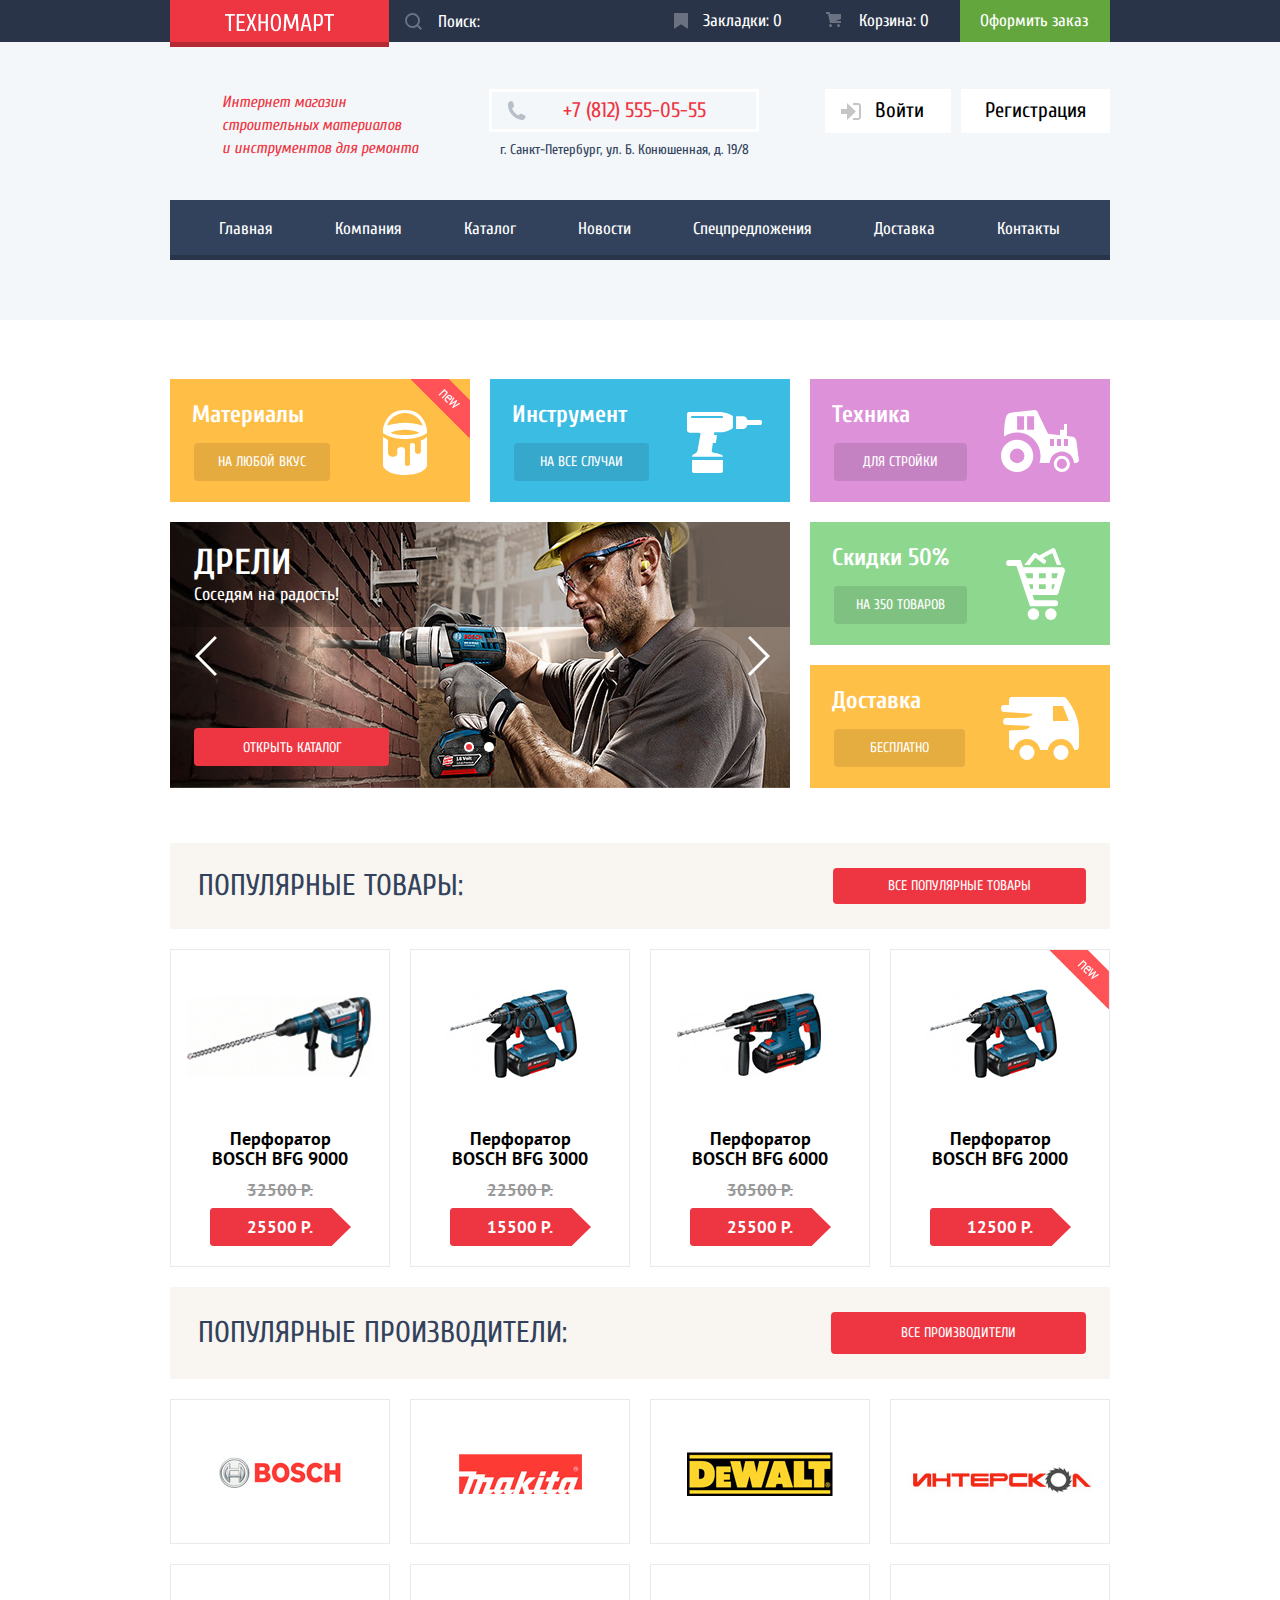
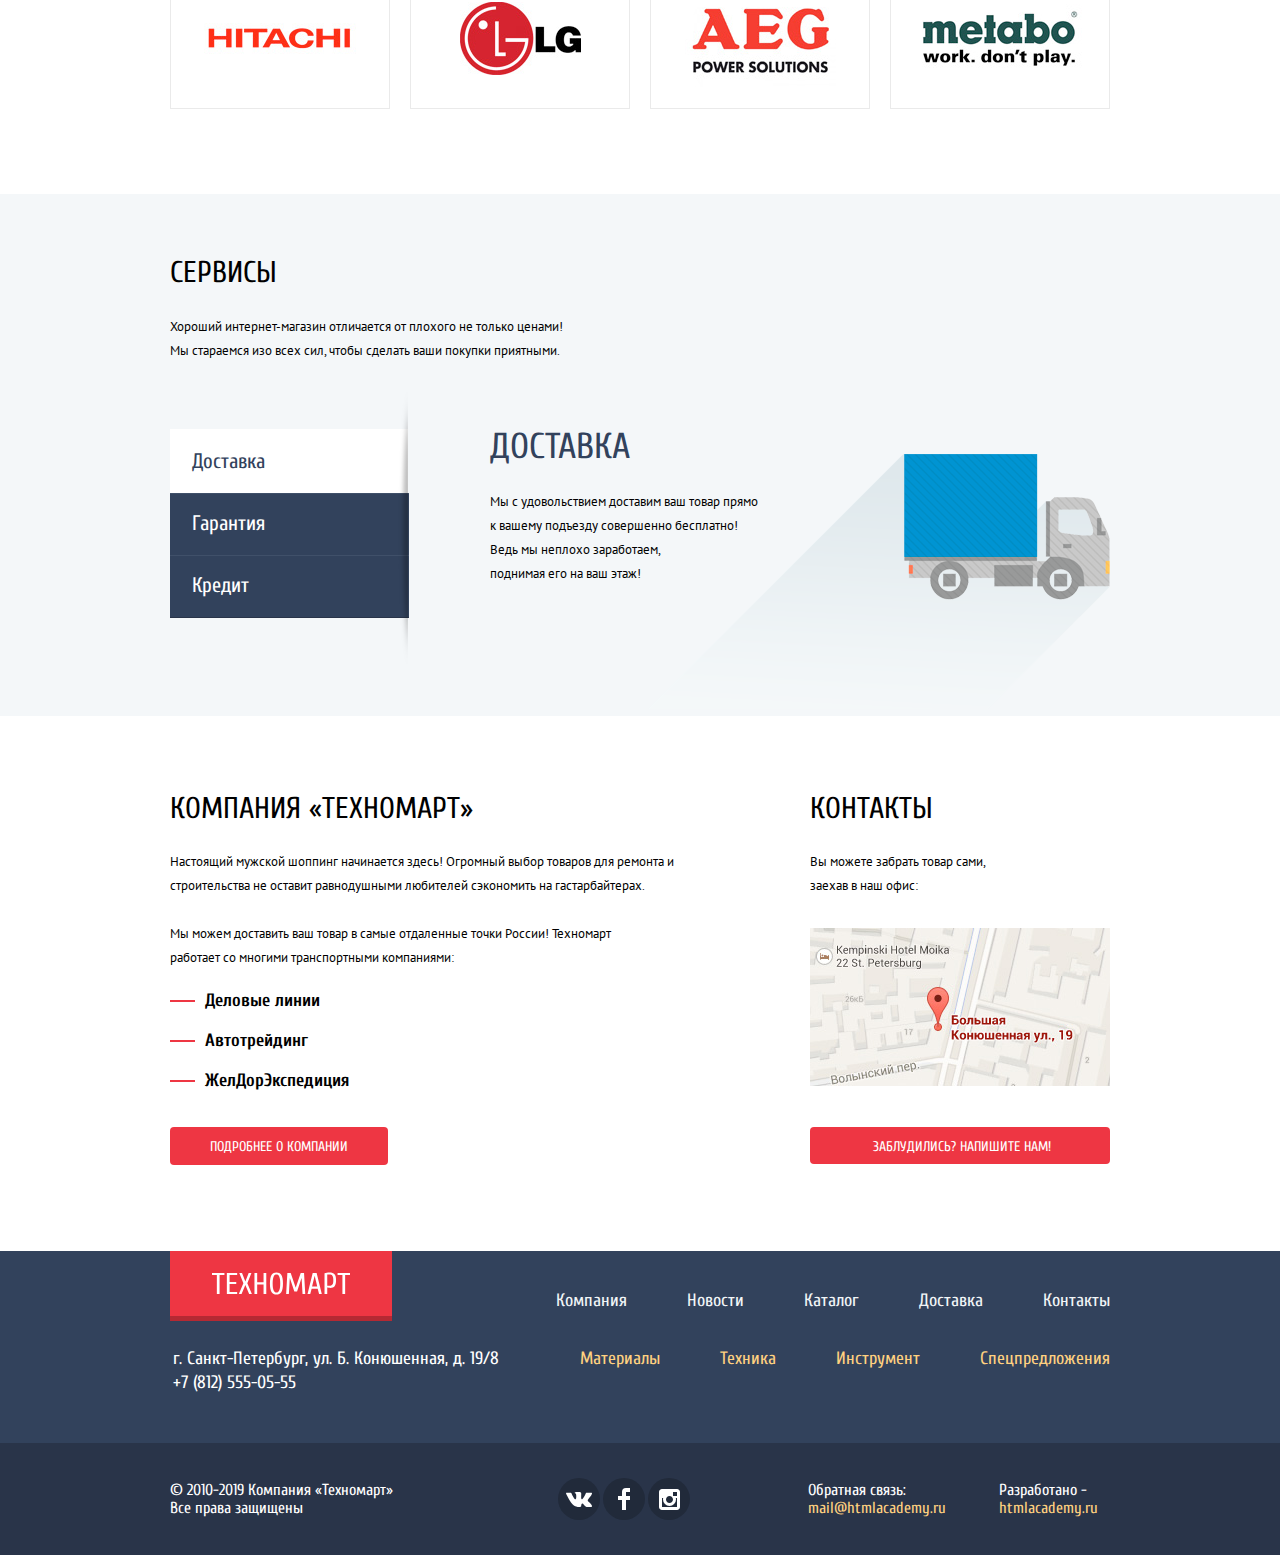
==== commit c3bc50de: "Исправлены замечания в рамках первой защиты проекта" ====
--- a/index.html
+++ b/index.html
@@ -13,7 +13,7 @@
 <header class="header">
     <div class="header__intro-background">
         <div class="header__intro container">
-            <a href="#" class="header__logo logo"><img src="img/technomart-logo.svg" alt="Логотип магазина Техномарт" width="109" height="19"></a>
+            <a class="header__logo logo"><img src="img/technomart-logo.svg" alt="Логотип магазина Техномарт" width="109" height="19"></a>
             <form action="#" class="header__search search">
                 <input class="search__field" type="search" placeholder="Поиск:">
                 <button class="search__button" type="submit">
@@ -36,25 +36,25 @@
         </div>
         <div class="header__address address">
             <a href="tel:+78125550555" class="address__phone">+7 (812) 555-05-55</a>
-            <p class="address__city">г. Санкт-Петербург, ул. Конюшенная, д. 19/8</p>
+            <p class="address__city">г. Санкт-Петербург, ул. Б. Конюшенная, д. 19/8</p>
         </div>
         <ul class="header__registration registration">
             <li class="registration__item">
-                <a href="#" class="registration__link">
-                    <svg xmlns="http://www.w3.org/2000/svg" width="20" height="17" viewBox="0 0 20 17">
+                <a href="login.html" class="registration__link">
+                    <svg class="registration__icon" xmlns="http://www.w3.org/2000/svg" width="20" height="17" viewBox="0 0 20 17">
                         <path fill="#c5c5c5" d="M14.875 8.5L6 0v6H0v5h6v6z"/>
                         <path fill="#c5c5c5" d="M16.986 15.01h-5.027V17h5.027c2.178 0 3.004-1.81 3.029-3.026V3.028C19.99 1.811 19.164 0 16.986 0h-5.027v1.99h5.027c.839 0 .992.681 1.01 1.057v10.904c-.017.376-.171 1.059-1.01 1.059z"/>
                     </svg>
                     Войти</a>
             </li>
             <li class="registration__item">
-                <a href="#" class="registration__link">Регистрация</a>
+                <a href="registration.html" class="registration__link">Регистрация</a>
             </li>
         </ul>
     </div>
     <nav class="header__navigation container">
         <ul class="header__menu menu">
-            <li class="menu__item"><a href="#" class="menu__link">Главная</a></li>
+            <li class="menu__item"><a class="menu__link">Главная</a></li>
             <li class="menu__item"><a href="#" class="menu__link">Компания</a></li>
             <li class="menu__item"><a href="catalog.html" class="menu__link">Каталог</a></li>
             <li class="menu__item"><a href="#" class="menu__link">Новости</a></li>
@@ -179,9 +179,9 @@
         </ul>
     </section>
     <section class="popular-brands container">
-        <div class="popular-brands__intro products-intro">
+        <div class="popular-brands__intro products-intro brands-intro">
             <h2 class="products-intro__title">Популярные производители:</h2>
-            <a href="#" class="products-intro__link">Все производители</a>
+            <a href="#" class="products-intro__link brands-intro__link">Все производители</a>
         </div>
         <ul class="popular-brands__list brands-list">
             <li class="brands-list__item">
@@ -280,14 +280,14 @@
             <p class="contact__text">Вы можете забрать товар сами,
                 заехав в наш офис:</p>
             <a href="https://goo.gl/maps/Wi1ShnMR9wf9tgB36" class="contact__map-link map-link"><img src="img/small-map.jpg" alt="Расположение магазина на карте" width="300" height="158" class="contact__small-map"></a>
-            <a href="#" class="contact__link">Заблудились? Напишите нам!</a>
+            <a href="feedback.html" class="contact__link">Заблудились? Напишите нам!</a>
         </div>
     </section>
 </main>
 
 <footer class="footer">
     <div class="footer__intro container">
-        <a href="index.html" class="footer__logo logo"><img src="img/technomart-logo.svg" alt="Логотип магазина Техномарт"></a>
+        <a class="footer__logo logo"><img src="img/technomart-logo.svg" alt="Логотип магазина Техномарт" width="138" height="23"></a>
         <ul class="footer__footer-menu footer-menu footer-menu-top">
             <li class="footer-menu__item"><a href="#" class="footer-menu__link">Компания</a></li>
             <li class="footer-menu__item"><a href="#" class="footer-menu__link">Новости</a></li>
@@ -313,7 +313,7 @@
     <div class="footer__copyright-development-background">
         <div class="footer__copyright-development container">
             <div class="footer__copyright copyright">
-                <p class="copyright__text">&copy;2010-2019 Компания "Техномарт"</p>
+                <p class="copyright__text">&copy; 2010-2019 Компания &laquo;Техномарт&raquo;</p>
                 <p class="copyright__text">Все права защищены</p>
             </div>
             <ul class="footer__social social-list">
@@ -359,7 +359,7 @@
 </section>
 <section class="feedback-popup">
     <h2 class="feedback-popup__title visually-hidden">Форма обратной связи</h2>
-    <form action="form.html" class="feedback-popup__form feedback">
+    <form action="https://echo.htmlacademy.ru" class="feedback-popup__form feedback">
         <label class="feedback__label feedback__label_name">Ваше имя:<input name="feedback-name" type="text" placeholder="Имя Фамилия" class="feedback__field"></label>
         <label class="feedback__label">Ваш e-mail:<input name="feedback-mail" type="email" placeholder="email@example.com" class="feedback__field"></label>
 
--- a/css/style.min.css
+++ b/css/style.min.css
@@ -1 +1,6 @@
-@-webkit-keyframes bounce{0%{-webkit-transform:translateY(-2000px);transform:translateY(-2000px)}70%{-webkit-transform:translateY(30px);transform:translateY(30px)}90%{-webkit-transform:translateY(-10px);transform:translateY(-10px)}to{-webkit-transform:translateY(0);transform:translateY(0)}}@keyframes bounce{0%{-webkit-transform:translateY(-2000px);transform:translateY(-2000px)}70%{-webkit-transform:translateY(30px);transform:translateY(30px)}90%{-webkit-transform:translateY(-10px);transform:translateY(-10px)}to{-webkit-transform:translateY(0);transform:translateY(0)}}@-webkit-keyframes shake{0%,to{-webkit-transform:translateX(0);transform:translateX(0)}10%,30%,50%,70%,90%{-webkit-transform:translateX(-10px);transform:translateX(-10px)}20%,40%,60%,80%{-webkit-transform:translateX(10px);transform:translateX(10px)}}@keyframes shake{0%,to{-webkit-transform:translateX(0);transform:translateX(0)}10%,30%,50%,70%,90%{-webkit-transform:translateX(-10px);transform:translateX(-10px)}20%,40%,60%,80%{-webkit-transform:translateX(10px);transform:translateX(10px)}}html{-webkit-box-sizing:border-box;box-sizing:border-box}*,::after,::before{-webkit-box-sizing:inherit;box-sizing:inherit}body{margin:0;padding:0;font-family:'Cuprum','Arial',sans-serif;font-weight:400;font-size:14px;color:#000}a{text-decoration:none}.visually-hidden:not(:focus):not(:active),input[type=checkbox].visually-hidden,input[type=radio].visually-hidden{position:absolute;width:1px;height:1px;margin:-1px;border:0;padding:0;white-space:nowrap;-webkit-clip-path:inset(100%);clip-path:inset(100%);clip:rect(0 0 0 0);overflow:hidden}.container{width:940px;margin:0 auto}.header{background-color:#f4f7f9;padding-bottom:60px}.header__intro-background{background-color:#293449}.header__intro{font-size:17px;line-height:18px;color:#fff;display:-webkit-box;display:-ms-flexbox;display:flex}.logo{display:inline-block;vertical-align:top;padding:13px 55px 0;text-align:center;-webkit-box-shadow:inset 0 -5px 0 0 rgba(0,0,0,.24);box-shadow:inset 0 -5px 0 0 rgba(0,0,0,.24);background-color:#ee3643}.logo:focus,.logo:hover{background-color:#ca2c37}.logo:active{background-color:#ba2732}.header__logo{margin-bottom:-5px}.search{position:relative}.search__field{border:0;background-color:#293449;width:260px;height:42px;padding-left:49px;padding-right:5px}.search__field::-webkit-input-placeholder{color:#fff}.search__field::-moz-placeholder{color:#fff}.search__field:-ms-input-placeholder,.search__field::-ms-input-placeholder{color:#fff}.search__field::placeholder{color:#fff}.search__field:hover{background-color:#212a3a}.search__field:focus{background-color:#fff}.search__button{position:absolute;top:12px;left:10px;border:0;background-color:transparent;opacity:.3}.search__field:hover~.search__button{opacity:1}.search__field:focus~.search__button path{fill:red}.user-list{padding:0;list-style-type:none}.registration{margin:0;padding:0}.menu,.registration{list-style-type:none}.brands-list,.menu,.shop-pluses{margin:0}.brands-list,.company__list,.shop-pluses{padding:0;list-style-type:none}.services-list{margin:0}.footer-menu,.services-list{padding:0;list-style-type:none}.development-list,.social-list{margin:0;padding:0;list-style-type:none}.user-list{margin:0 0 0 auto;display:-webkit-box;display:-ms-flexbox;display:flex;-ms-flex-wrap:wrap;flex-wrap:wrap}.user-list__link{position:relative;display:inline-block;vertical-align:top;color:#fff;padding:12px 31px 14px 46px}.user-list__item:nth-child(1) .user-list__link::before,.user-list__item:nth-child(2) .user-list__link::before{position:absolute;content:'';top:14px;left:17px;width:14px;height:16px;background-image:url(../img/icon-bookmark.svg);background-repeat:no-repeat;background-position:0 0;opacity:.3}.user-list__item:nth-child(2) .user-list__link::before{width:15px;height:15px;background-image:url(../img/icon-cart.svg)}.user-list__link:focus,.user-list__link:hover{background-color:#212a3a}.user-list__item:nth-child(1) .user-list__link:focus::before,.user-list__item:nth-child(1) .user-list__link:hover::before,.user-list__item:nth-child(2) .user-list__link:focus::before,.user-list__item:nth-child(2) .user-list__link:hover::before{opacity:1}.user-list__link:active{color:rgba(255,255,255,.6);background-color:#161d29}.user-list__item:nth-child(1) .user-list__link:active::before,.user-list__item:nth-child(2) .user-list__link:active::before{opacity:.5}.user-list__link_checkout{background-color:#63a63e;padding-left:20px;padding-right:22px;padding-bottom:14px}.user-list__link_checkout:focus,.user-list__link_checkout:hover{background-color:#5fbb2d}.user-list__link_checkout:active{color:rgba(255,255,255,.5);background-color:#518534}.header__description{padding-top:46px;padding-bottom:32px;padding-left:53px;display:-webkit-box;display:-ms-flexbox;display:flex;-webkit-box-pack:justify;-ms-flex-pack:justify;justify-content:space-between}.offer{width:197px}.offer__title{font-size:16px;line-height:23px;font-weight:400;font-style:italic;color:#ee3643;margin:0}.address{max-width:280px}.address__phone{display:block;font-size:21px;line-height:21px;color:#ee3643;border:3px solid #fff;padding:13px 52px 11px 74px;margin-bottom:4px;background-image:url(../img/icon-phone.svg);background-repeat:no-repeat;background-position:15px center}.address__city{line-height:24px;text-align:center;color:#32425c;margin:0}.registration{display:-webkit-box;display:-ms-flexbox;display:flex;-ms-flex-wrap:wrap;flex-wrap:wrap;max-width:270px}.registration__item{max-width:155px}.registration__link{font-size:21px;line-height:21px;color:#000;background-color:#fff;padding:14px 17px 11px;max-width:150px;display:-webkit-box;display:-ms-flexbox;display:flex;-webkit-box-pack:center;-ms-flex-pack:center;justify-content:center;-webkit-box-align:center;-ms-flex-align:center;align-items:center;margin-bottom:10px}.registration__link svg,.user-menu__link_user-page svg{margin-right:14px}.registration__item:not(:nth-child(2n)){margin-right:10px}.registration__item:nth-child(2) .registration__link{padding-left:25px}.registration__link:focus,.registration__link:hover{color:#ee3643}.registration__link:focus path,.registration__link:hover path{fill:#000}.registration__link:active{color:rgba(0,0,0,.3)}.registration__link:active path{fill:#c5c5c5}.header__navigation{background-color:#32425c;-webkit-box-shadow:inset 0 -5px 0 0 #293449;box-shadow:inset 0 -5px 0 0 #293449}.menu{display:-webkit-box;display:-ms-flexbox;display:flex;-ms-flex-wrap:wrap;flex-wrap:wrap;padding:0 18px}.menu__link{display:inline-block;vertical-align:top;font-size:17px;line-height:21px;color:#fff;padding:17px 31px 22px}.menu__link:focus,.menu__link:hover{background-color:#293449}.menu__link:active{color:rgba(255,255,255,.5);background-color:#1d2739}.features{padding-top:59px;padding-bottom:53px}.shop-pluses{display:-webkit-box;display:-ms-flexbox;display:flex;-ms-flex-wrap:wrap;flex-wrap:wrap;-webkit-box-align:start;-ms-flex-align:start;align-items:flex-start}.shop-pluses__item{width:300px}.shop-pluses__box{padding:21px 23px 18px 21px;width:300px}.shop-pluses__item:not(:last-child){margin-bottom:20px}.shop-pluses__item_material{position:relative;background-color:#ffbf47;margin-right:20px;background-image:url(../img/materials-icon.svg);background-repeat:no-repeat;background-position:213px}.shop-pluses__item_material::before{position:absolute;content:'';top:0;right:0;width:60px;height:59px;background-image:url(../img/new-flag.png);background-repeat:no-repeat;background-position:0 0}.shop-pluses__item_tool{background-color:#3bbce3;margin-right:20px;background-image:url(../img/tools-icon.svg);background-repeat:no-repeat;background-position:197px}.shop-pluses__item_technique{background-color:#dc91d8;background-image:url(../img/technic-icon.svg);background-repeat:no-repeat;background-position:191px}.shop-pluses__item_delivery,.shop-pluses__item_discount{width:100%;display:-webkit-box;display:-ms-flexbox;display:flex;-webkit-box-pack:end;-ms-flex-pack:end;justify-content:flex-end}.shop-pluses__box_delivery,.shop-pluses__box_discount{background-color:#8ed78f;background-image:url(../img/discounts-icon.svg);background-repeat:no-repeat;background-position:196px}.shop-pluses__box_delivery{background-color:#ffc047;background-image:url(../img/delivery-icon.svg);background-position:191px}.shop-pluses__text{font-size:24px;line-height:30px;font-weight:700;color:#fff;margin:0 0 15px}.shop-pluses__link{display:inline-block;vertical-align:top;font-size:14px;line-height:14px;text-transform:uppercase;color:#fff;background-color:rgba(0,0,0,.1);padding:12px 24px 14px;max-width:140px}.shop-pluses__link:focus,.shop-pluses__link:hover{background-color:rgba(0,0,0,.2)}.shop-pluses__link:active{background-color:rgba(0,0,0,.3)}.company__link,.contact__link,.filters__btn,.pagination__link,.products-intro__link,.products__btn,.products__btn_bookmark,.shop-pluses__link,.slider-drills__link{border-radius:4px}.slider-drills{position:relative;width:620px;margin-right:20px;margin-top:-267px}.slider-drills__item{padding:26px 24px 22px;display:none;background-color:#a97d21}.slider-drills__item_first,.slider-drills__item_second{background-image:url(../img/slide-drills-01.jpg);background-repeat:no-repeat;background-size:cover;background-position:center}.slider-drills__item_second{background-image:url(../img/slide-drills-02.jpg)}.slider-drills__title{font-size:36px;line-height:36px;font-weight:700;text-transform:uppercase;color:#fff;margin:0}.slider-drills__text{font-size:18px;line-height:24px;color:#fff;margin:0 0 118px}.slider-drills__link{display:inline-block;vertical-align:top;line-height:18px;text-transform:uppercase;color:#fff;background-color:#ee3643;padding:14px 46px 9px 49px;max-width:200px}.slider-drills__link:focus,.slider-drills__link:hover{background-color:#ca2c37}.slider-drills__link:active{background-color:#ba2732}.slider-drills__btn{position:absolute;top:114px;border:0;cursor:pointer;width:22px;height:40px;background-color:transparent;background-repeat:no-repeat;background-position:0 0}.slider-drills__btn_left{left:25px;background-image:url(../img/icon-left-slider-drills.svg)}.slider-drills__btn_right{right:20px;background-image:url(../img/icon-right-slider-drills.svg)}.slider-drills__controls{display:-webkit-box;display:-ms-flexbox;display:flex;-ms-flex-wrap:wrap;flex-wrap:wrap;position:absolute;bottom:39px;left:50%}.slider-drills__control{display:inline-block;vertical-align:top;width:10px;height:10px;border-radius:10px;background-color:#fff;cursor:pointer;position:relative}.slider-drills__control_first{margin-right:10px}.slider-radio-first:checked~.index-page .slider-drills__item_first,.slider-radio-second:checked~.index-page .slider-drills__item_second{display:block}.slider-radio-first:checked~.index-page .slider-drills__control_first:before,.slider-radio-second:checked~.index-page .slider-drills__control_second:before{position:absolute;top:2px;left:2px;content:'';width:6px;height:6px;border-radius:6px;background-color:#ee3643}.products-intro{background-color:#f9f5f0;display:-webkit-box;display:-ms-flexbox;display:flex;-webkit-box-align:center;-ms-flex-align:center;align-items:center;-ms-flex-wrap:wrap;flex-wrap:wrap;padding:22px 24px 22px 28px;margin-bottom:22px}.products-intro__title{font-size:30px;line-height:30px;font-weight:400;text-transform:uppercase;color:#32425c;margin:0}.products-intro__link{display:inline-block;vertical-align:top;line-height:18px;text-transform:uppercase;color:#fff;background-color:#ee3643;padding:12px 55px;margin-left:auto;max-width:255px}.products-intro__link:focus,.products-intro__link:hover{background-color:#ca2c37}.products-intro__link:active{background-color:#ba2732}.products__item-main{position:relative;border:1px solid #eaeaea;text-align:center;padding-bottom:17px;width:220px;margin-bottom:20px}.products__item-main:nth-child(4n)::before{position:absolute;content:'';top:0;right:0;width:60px;height:59px;background-image:url(../img/new-flag.png);background-repeat:no-repeat;background-position:0 0}.products__item-main:not(:nth-child(4n)){margin-right:20px}.products__item-main:focus,.products__item-main:hover{-webkit-box-shadow:0 10px 25px 0 rgba(41,52,73,.5);box-shadow:0 10px 25px 0 rgba(41,52,73,.5)}.products__item-main:focus .products__image,.products__item-main:hover .products__image{opacity:0}.products__item-main:focus .products__overlay,.products__item-main:hover .products__overlay{opacity:1}.popular-brands{padding-bottom:65px}.brands-list{display:-webkit-box;display:-ms-flexbox;display:flex;-ms-flex-wrap:wrap;flex-wrap:wrap}.brands-list__item{margin-bottom:20px}.brands-list__item:not(:nth-child(4n)){margin-right:20px}.brands-list__image{vertical-align:middle}.brands-list__link{display:inline-block;vertical-align:top;width:220px;height:145px;text-align:center;line-height:145px;border:1px solid #eaeaea;background-color:#fff}.brands-list__link:focus,.brands-list__link:hover{-webkit-box-shadow:0 10px 25px 0 rgba(41,52,73,.5);box-shadow:0 10px 25px 0 rgba(41,52,73,.5)}.brands-list__link:active{-webkit-box-shadow:0 4px 10px 0 rgba(41,52,73,.5);box-shadow:0 4px 10px 0 rgba(41,52,73,.5)}.brands-list__link:active .brands-list__image{opacity:.3}.services{background-color:#f4f7f9;padding-top:68px}.services__intro{padding-bottom:28px}.services__title{font-size:30px;line-height:30px;font-weight:400;text-transform:uppercase;margin:0 0 29px}.service-item__text,.services__text{font-family:'PT Sans','Arial',sans-serif;font-size:13px;line-height:21px;margin:0}.services__text{max-width:420px}.services__box{display:-webkit-box;display:-ms-flexbox;display:flex;padding-top:37px;padding-bottom:7px}.services-list__btn{font-size:21px;line-height:30px;color:#fff;-webkit-box-shadow:0 1px 0 0 #293449,inset 0 1px 0 0 #405069;box-shadow:0 1px 0 0 #293449,inset 0 1px 0 0 #405069;background-color:#32425c;border:0;cursor:pointer;display:inline-block;vertical-align:top;padding:17px 140px 17px 23px}.services-list__item:last-child .services-list__btn{padding-right:156px}.services-list__btn:focus,.services-list__btn:hover{background-color:#293449;color:#fff}.services-list__btn:active,.services-list__btn_active{color:#32425c;-webkit-box-shadow:0 1px 0 0 #fff,inset 0 1px 0 0 #fff;box-shadow:0 1px 0 0 #fff,inset 0 1px 0 0 #fff;background-color:#fff}.services__description{position:relative;padding-left:80px}.services__description::before{position:absolute;content:'';top:-41px;left:-7px;width:10px;height:279px;background-image:url(../img/shadow.png);background-repeat:no-repeat;background-position:0 0}.service-item{min-height:280px}.service-item__title{font-size:36px;line-height:36px;font-weight:400;text-transform:uppercase;color:#32425c;margin:0 0 30px}.service-item-credit,.service-item-delivery,.service-item-guarantee{background-image:url(../img/service-delivery.png);background-repeat:no-repeat;background-position:right 30px;padding-right:348px;display:none}.service-item-credit,.service-item-guarantee{background-image:url(../img/service-guarantee.png);padding-right:245px}.service-item-credit{background-image:url(../img/service-credit.png);padding-right:320px}.service-item-credit .service-item__text{margin-bottom:30px}.service-item__link{line-height:18px;text-transform:uppercase;color:#fff;background-color:#ee3643;border-radius:4px;display:inline-block;vertical-align:top;padding:10px 45px}.service-item__link:focus,.service-item__link:hover{background-color:#ca2c37}.service-item__link:active{background-color:#ba2732}.about-contacts{padding-top:82px;padding-bottom:86px;display:-webkit-box;display:-ms-flexbox;display:flex}.company{padding-right:120px}.company__title,.contact__title{font-size:30px;line-height:30px;font-weight:400;text-transform:uppercase;margin:0 0 26px}.company__text,.contact__text{font-family:'PT Sans','Arial',sans-serif;font-size:13px;line-height:24px;margin:0 0 21px}.company__text_intro{margin-bottom:24px}.company__text_description{padding-right:74px}.company__list{margin:0 0 37px}.company__item{font-size:18px;line-height:20px;font-weight:700;position:relative;padding-left:35px}.company__item:not(:last-child){margin-bottom:19px}.company__item::before{position:absolute;content:'';top:9px;left:0;width:25px;height:2px;background-color:#ee3643}.company__link{padding:13px 40px 8px}.company__link,.contact__link,.feedback__btn{line-height:18px;text-transform:uppercase;color:#fff;background-color:#ee3643;display:inline-block;vertical-align:top}.company__link:focus,.company__link:hover,.contact__link:focus,.contact__link:hover,.feedback__btn:focus,.feedback__btn:hover{background-color:#ca2c37}.company__link:active,.contact__link:active,.feedback__btn:active{background-color:#ba2732}.contact__text{padding-right:80px;margin-bottom:30px}.contact__map-link{display:block;margin-bottom:37px}.contact__link{padding:11px 59px 8px 63px}.footer{font-size:18px;line-height:24px;background-color:#32425c}.footer__intro{display:-webkit-box;display:-ms-flexbox;display:flex}.footer__logo{padding:20px 42px 13px}.footer__address,.footer__copyright{max-width:325px}.footer-address__text{margin:0;color:#fff}.footer-menu__item:not(:last-child){margin-right:60px}.footer-menu{display:-webkit-box;display:-ms-flexbox;display:flex;-ms-flex-wrap:wrap;flex-wrap:wrap;margin:0 0 0 auto;max-width:600px}.footer-menu-top{-ms-flex-item-align:end;align-self:flex-end}.footer-menu__link{color:#f1f5f7}.footer-menu__link:focus,.footer-menu__link:hover{text-decoration:underline}.footer-menu__link:active{color:rgba(241,245,247,.5);text-decoration:none}.footer__address-suggest{display:-webkit-box;display:-ms-flexbox;display:flex;padding-top:34px;padding-bottom:48px}.development-list__link,.footer-menu__link_suggest{color:#ffd180}.development-list__link:focus,.development-list__link:hover,.footer-menu__link_suggest:focus,.footer-menu__link_suggest:hover{text-decoration:underline}.footer-menu__link_suggest:active{color:rgba(255,209,128,.5);text-decoration:none}.footer__copyright-development-background{background-color:#293449}.footer__copyright-development{font-size:16px;line-height:18px;color:#fff;display:-webkit-box;display:-ms-flexbox;display:flex;-webkit-box-pack:justify;-ms-flex-pack:justify;justify-content:space-between;-webkit-box-align:center;-ms-flex-align:center;align-items:center;padding-top:35px;padding-bottom:35px}.copyright__text{margin:0}.social-list{display:-webkit-box;display:-ms-flexbox;display:flex;-ms-flex-wrap:wrap;flex-wrap:wrap;max-width:180px}.social-list__item:not(:last-child){margin-right:3px}.social-list__link{display:-webkit-box;display:-ms-flexbox;display:flex;-webkit-box-pack:center;-ms-flex-pack:center;justify-content:center;-webkit-box-align:center;-ms-flex-align:center;align-items:center;width:42px;height:42px;border-radius:42px;background-color:#212a3a}.social-list__link:active,.social-list__link:focus,.social-list__link:hover{background-color:#ee3643}.development-list{display:-webkit-box;display:-ms-flexbox;display:flex;-ms-flex-wrap:wrap;flex-wrap:wrap}.development-list__item:first-child{margin-right:53px}.development-list__text{margin:0}.development-list__link:active{color:#ee3643;text-decoration:none}.catalog-page{font-family:'PT Sans','Arial',sans-serif}.user-list__link_add-product{background-color:#ee3643}.user-menu{list-style-type:none}.account-menu,.breadcrumb-list{margin:0;padding:0;list-style-type:none}.sort__menu{padding:0;list-style-type:none}.brand-list,.control-list,.power-list,.products{margin:0;padding:0;list-style-type:none}.pagination{padding:0;list-style-type:none}.add-cart-menu{margin:0;list-style-type:none}.user-menu,.user-menu__link{display:-webkit-box;display:-ms-flexbox;display:flex;-webkit-box-align:center;-ms-flex-align:center;align-items:center}.user-menu{-ms-flex-wrap:wrap;flex-wrap:wrap;background-color:#fff;margin:0 0 10px;padding:14px 10px 12px 13px}.user-menu__link{-webkit-box-pack:center;-ms-flex-pack:center;justify-content:center}.user-menu__link_user-page{font-size:21px;line-height:21px;color:#000;margin-right:39px}.control-list__link polygon:focus,.control-list__link polygon:hover,.user-menu__link:focus path,.user-menu__link:hover path{fill:#000}.user-menu__link:active{opacity:.3}.account-menu{display:-webkit-box;display:-ms-flexbox;display:flex;-ms-flex-wrap:wrap;flex-wrap:wrap;padding-left:17px;max-width:300px}.account-menu__item:not(:first-child){position:relative}.account-menu__item:not(:first-child)::before{position:absolute;top:7px;left:5px;content:'';width:4px;height:4px;border-radius:4px;background-color:#32425c}.account-menu__link{font-size:16px;line-height:18px;color:#32425c;text-decoration:underline}.account-menu__item:not(:last-child){margin-right:10px}.account-menu__item:not(:first-child) .account-menu__link{padding-left:22px}.account-menu__link:focus,.account-menu__link:hover{color:#ee3643}.account-menu__link:active{color:rgba(50,66,92,.3)}.breadcrumbs{padding:20px 0}.breadcrumb-list{display:-webkit-box;display:-ms-flexbox;display:flex;-ms-flex-wrap:wrap;flex-wrap:wrap}.breadcrumb-list__item:not(:last-child){margin-right:10px}.breadcrumb-list__item{position:relative}.breadcrumb-list__item:not(:last-child)::after{position:absolute;top:2px;right:2px;content:'';width:8px;height:12px;background-image:url(../img/icon-right-breadcrumbs.svg);background-repeat:no-repeat;background-position:0 0}.breadcrumb-list__item:first-child::after{right:7px}.breadcrumb-list__item:not(:last-child) .breadcrumb-list__link{padding-right:30px}.breadcrumb-list__link,.goods__title{font-size:13px;line-height:18px;text-transform:uppercase;color:#000}.goods__title{font-family:'Cuprum','Arial',sans-serif;margin:0;font-size:30px;line-height:30px;font-weight:400;color:#32425c;background-color:#f2f6f8;padding:30px 27px}.goods__filters-catalog{display:-webkit-box;display:-ms-flexbox;display:flex;margin-top:17px;padding-bottom:60px}.filters{width:220px;margin-right:20px}.filters-sort-title{margin:0;font-size:13px;font-weight:400;text-transform:uppercase;background-color:#f7f3ec;padding:15px 10px 15px 18px}.product-filter-title{font-size:17px;line-height:30px;font-weight:700;text-transform:uppercase;margin:0 0 15px}.brand-filter,.power-filter{border:0;padding:0}.price-filter{border:0;border-bottom:1px solid #f7f3ec;padding:0 0 25px;margin:8px 0 0}.price-filter__range-controls{position:relative;background-color:#f7f3ec;margin-bottom:9px;padding:39px 20px}.price-filter__scale{height:2px;background-color:#d7dcde}.price-filter__bar{height:2px;width:85%;background-color:#00ca74}.price-filter__btn{border:0;cursor:pointer;position:absolute;top:30px;left:0;width:20px;height:23px;background-color:transparent;background-image:url(../img/price-range-button.svg);background-repeat:no-repeat;background-position:0 0}.price-filter__btn_min{left:13px}.price-filter__btn_max{left:153px}.price-filter__price-fields{display:-webkit-box;display:-ms-flexbox;display:flex;-ms-flex-wrap:wrap;flex-wrap:wrap}.price-filter__field{text-align:center;font-size:17px;line-height:18px;width:95px;background-color:#f7f3ec;border:0;padding:8px 5px 10px}.price-filter__dash{margin:10px 9px 0}.brand-filter{border-bottom:1px solid #f7f3ec;padding-bottom:25px;margin:17px 0 0}.brand-list__label,.power-list__label{font-size:15px;line-height:20px;text-transform:uppercase;position:relative;display:block;cursor:pointer;-webkit-user-select:none;-moz-user-select:none;-ms-user-select:none;user-select:none;padding-left:34px}.brand-list__item:not(:last-child),.power-list__item:not(:last-child){margin-bottom:19px}.brand-list__checkbox+.brand-list__label::before{position:absolute;top:0;left:0;content:'';width:23px;height:23px;background-image:url(../img/checkbox-off.svg);background-repeat:no-repeat;background-position:0 0;opacity:.7}.brand-list__checkbox:checked+.brand-list__label::before{width:27px;background-image:url(../img/checkbox-on.svg)}.brand-list__checkbox:disabled+.brand-list__label::before{opacity:.3}.brand-list__checkbox:disabled+.brand-list__label,.power-list__radio:disabled+.power-list__label{color:rgba(0,0,0,.4)}.brand-list__checkbox:focus+.brand-list__label::before,.brand-list__checkbox:hover+.brand-list__label::before{opacity:1}.power-filter{padding-bottom:15px;margin:17px 0 57px}.power-list__radio+.power-list__label::before{position:absolute;top:-2px;left:0;content:'';width:25px;height:25px;background-image:url(../img/radio-off.svg);background-repeat:no-repeat;background-position:0 0;opacity:.7}.power-list__radio:checked+.power-list__label::before{background-image:url(../img/radio-on.svg)}.power-list__radio:disabled+.power-list__label::before{opacity:.3}.power-list__radio:focus+.power-list__label::before,.power-list__radio:hover+.power-list__label::before{opacity:1}.filters__btn,.pagination__item:last-child .pagination__link{font-size:13px;line-height:18px;text-transform:uppercase;color:#000;border:solid 1px #e5e5e5;background-color:#fff;cursor:pointer;display:inline-block;vertical-align:top;padding:9px 35px}.sort{background-color:#f7f3ec;display:-webkit-box;display:-ms-flexbox;display:flex;-webkit-box-align:center;-ms-flex-align:center;align-items:center;-ms-flex-wrap:wrap;flex-wrap:wrap;margin-bottom:20px;padding:13px 19px 12px 18px}.sort__title{padding:0}.sort__menu{margin:0 46px 0 auto}.sort__control-list,.sort__menu{display:-webkit-box;display:-ms-flexbox;display:flex;-ms-flex-wrap:wrap;flex-wrap:wrap}.sort__item:not(:last-child){margin-right:65px}.sort__link{font-size:13px;line-height:18px;text-transform:uppercase;color:rgba(0,0,0,.18);border-bottom:1px dotted #ee3643}.sort__link:focus,.sort__link:hover{color:#000;border-bottom:1px solid #ee3643}.sort__link:active,.sort__link_active{color:#ee3643;border-bottom:1px solid transparent}.control-list__item:not(:last-child) .control-list__link,.products__item:not(:nth-child(3n)){margin-right:20px}.control-list__link polygon:active,.control-list__link_active polygon{fill:#ee3643}.products-catalog__products-list{max-width:700px}.products{font-family:'PT Sans','Arial',sans-serif;display:-webkit-box;display:-ms-flexbox;display:flex;-ms-flex-wrap:wrap;flex-wrap:wrap}.products__item{position:relative;border:1px solid #eaeaea;text-align:center;padding-bottom:18px;width:220px;margin-bottom:20px}.products__item:nth-child(3)::before,.products__item:nth-child(5)::before,.products__item:nth-child(7)::before{position:absolute;content:'';top:0;right:0;width:60px;height:59px;background-image:url(../img/new-flag.png);background-repeat:no-repeat;background-position:0 0}.products__item:focus,.products__item:hover{-webkit-box-shadow:0 10px 25px 0 rgba(41,52,73,.5);box-shadow:0 10px 25px 0 rgba(41,52,73,.5)}.products__item:focus .products__image,.products__item:hover .products__image{opacity:0}.products__btn:active::before,.products__btn:focus::before,.products__btn:hover::before,.products__item:focus .products__overlay,.products__item:hover .products__overlay{opacity:1}.products__text-box{padding-top:6px;padding-right:30px;padding-left:30px}.products__title{font-size:18px;line-height:20px;font-weight:700;margin:0 0 12px}.products__title_new{margin-bottom:36px}.products__price{color:#999}.products__discount,.products__price{font-size:17px;line-height:18px;font-weight:700;margin:0}.products__price{text-decoration:line-through;margin-bottom:6px}.products__discount{color:#fff;background-image:url(../img/product-price-background.svg);background-repeat:no-repeat;background-position:center;display:inline-block;vertical-align:top;padding:13px 40px}.products__overlay{position:absolute;top:0;left:0;width:218px;height:170px;font-family:'Cuprum','Arial',sans-serif;font-weight:400;display:-webkit-box;display:-ms-flexbox;display:flex;-webkit-box-orient:vertical;-webkit-box-direction:normal;-ms-flex-direction:column;flex-direction:column;-webkit-box-align:center;-ms-flex-align:center;align-items:center;-webkit-box-pack:center;-ms-flex-pack:center;justify-content:center;opacity:0}.products__btn{position:relative;font-size:14px;line-height:18px;text-transform:uppercase;color:#fff;-webkit-box-shadow:inset 0 -3px 0 0 #367315;box-shadow:inset 0 -3px 0 0 #367315;background-color:#63a63e;border:0;cursor:pointer;display:inline-block;vertical-align:top;padding:10px 45px 10px 49px;margin-bottom:7px}.products__btn::before{position:absolute;content:'';top:11px;left:14px;width:15px;height:15px;background-image:url(../img/icon-cart.svg);background-repeat:no-repeat;background-position:0 0;opacity:.3}.products__btn:focus,.products__btn:hover{background-color:#5fbb2d}.products__btn:active{-webkit-box-shadow:none;box-shadow:none;background-color:#518534}.products__btn_bookmark{font-size:14px;line-height:18px;text-transform:uppercase;color:#32425c;background-color:#fff;border:3px solid #63a63e;display:inline-block;vertical-align:top;padding:7px 31px;cursor:pointer}.products__btn_bookmark:focus,.products__btn_bookmark:hover{border:3px solid #32425c}.products__btn_bookmark:active{color:rgba(50,66,92,.3);border:3px solid rgba(50,66,92,.3)}.pagination{display:-webkit-box;display:-ms-flexbox;display:flex;-ms-flex-wrap:wrap;flex-wrap:wrap;margin:30px 0 0}.pagination__link{font-size:13px;line-height:18px;color:#000;text-transform:uppercase;background-color:#fff;border:1px solid #e5e5e5;display:inline-block;vertical-align:top;padding:9px 14px}.pagination__item:not(:last-child){margin-right:10px}.pagination__link:focus,.pagination__link:hover{border:1px solid #bdc6ca}.pagination__link:active{border:1px solid #ee3643}.pagination__link_active{color:#fff;background-color:#ee3643;border:solid 1px #ee3643}.conclusion{background-color:#f4f7f9;padding-top:65px;padding-bottom:77px}.about-product__title{font-family:'Cuprum','Arial',sans-serif;font-size:30px;line-height:30px;font-weight:400;margin:0 0 35px}.about-product__text{font-size:13px;line-height:18px;margin:0}.map-popup{display:none;position:fixed;top:50%;left:50%;margin-top:-225px;margin-left:-470px;-webkit-box-shadow:0 20px 40px 0 rgba(0,0,0,.75);box-shadow:0 20px 40px 0 rgba(0,0,0,.75)}.feedback-popup{margin-top:-215px}.add-cart-popup,.feedback-popup{display:none;position:fixed;left:50%;top:50%;width:620px;background-color:#fff;-webkit-box-shadow:0 20px 40px 0 rgba(0,0,0,.75);box-shadow:0 20px 40px 0 rgba(0,0,0,.75);border-top:7px solid #ee3643;margin-left:-310px}.feedback-popup{padding-top:40px}.feedback,.feedback__label{display:-webkit-box;display:-ms-flexbox;display:flex}.feedback{-ms-flex-wrap:wrap;flex-wrap:wrap;-webkit-box-pack:center;-ms-flex-pack:center;justify-content:center}.feedback__label{-webkit-box-orient:vertical;-webkit-box-direction:normal;-ms-flex-direction:column;flex-direction:column;font-size:18px;line-height:18px}.feedback__label_name{margin-right:20px}.feedback__field{width:220px}.feedback__field,.feedback__text{border:solid 2px #dee3e4;border-radius:4px;padding:6px 16px 8px 10px;margin-top:13px}.feedback__field{margin-bottom:20px}.feedback__field::-webkit-input-placeholder,.feedback__text::-webkit-input-placeholder{font-family:'PT Sans','Arial',sans-serif;font-size:13px;line-height:18px;color:#a9a9a9}.feedback__field::-moz-placeholder,.feedback__text::-moz-placeholder{font-family:'PT Sans','Arial',sans-serif;font-size:13px;line-height:18px;color:#a9a9a9}.feedback__field:-ms-input-placeholder,.feedback__field::-ms-input-placeholder,.feedback__text:-ms-input-placeholder,.feedback__text::-ms-input-placeholder{font-family:'PT Sans','Arial',sans-serif;font-size:13px;line-height:18px;color:#a9a9a9}.feedback__field::placeholder,.feedback__text::placeholder{font-family:'PT Sans','Arial',sans-serif;font-size:13px;line-height:18px;color:#a9a9a9}.feedback__text{resize:none;width:460px;height:114px}.feedback__field:hover,.feedback__text:hover{border:solid 2px #b5b5b5}.feedback__field:focus,.feedback__text:focus{border:solid 2px #ee3643}.feedback__background-btn{width:100%;background-color:#f4f4f4;display:-webkit-box;display:-ms-flexbox;display:flex;-webkit-box-pack:center;-ms-flex-pack:center;justify-content:center;-webkit-box-align:center;-ms-flex-align:center;align-items:center;padding:37px 0;margin-top:37px}.feedback__btn{border:0;cursor:pointer;border-radius:4px;padding:10px 199px}.btn-close{border:0;background-color:transparent;cursor:pointer;position:absolute;top:9px;right:9px;width:21px;height:21px;background-image:url(../img/icon-close-popup.svg);background-repeat:no-repeat;background-position:0 0}.add-cart-popup{margin-top:-141px;background-image:url(../img/icon-confirm-to-cart.svg);background-repeat:no-repeat;background-position:52px 46px;font-family:'Cuprum','Arial',sans-serif;font-weight:400;padding-top:38px}.add-cart-popup__text{font-size:30px;line-height:30px;text-align:center;margin-bottom:65px}.add-cart-menu{display:-webkit-box;display:-ms-flexbox;display:flex;-ms-flex-wrap:wrap;flex-wrap:wrap;-webkit-box-pack:center;-ms-flex-pack:center;justify-content:center;background-color:#f1f1f1;padding:37px 0}.add-cart-menu__link{font-size:14px;line-height:18px;color:#000;text-transform:uppercase;display:inline-block;vertical-align:top;background-color:#fff;border-radius:4px;padding:10px 61px}.add-cart-menu__item:nth-child(1) .add-cart-menu__link{color:#fff;background-color:#ee3643;margin-right:20px}.add-cart-menu__item:nth-child(2) .add-cart-menu__link{padding:10px 45px}.add-cart-menu__item:nth-child(1) .add-cart-menu__link:focus,.add-cart-menu__item:nth-child(1) .add-cart-menu__link:hover{background-color:#ca2c37}.add-cart-menu__item:nth-child(1) .add-cart-menu__link:active{background-color:#ba2732}.add-cart-menu__item:nth-child(2) .add-cart-menu__link:focus,.add-cart-menu__item:nth-child(2) .add-cart-menu__link:hover{background-color:#d3d3d3}.add-cart-menu__item:nth-child(2) .add-cart-menu__link:active{background-color:#708090;color:#fff}.modal-show{display:block;-webkit-animation:bounce .6s;animation:bounce .6s}.modal-error{-webkit-animation:shake .6s;animation:shake .6s}.service-item-show{display:block}+
+Result
+Source map
+Restructure
+Beautify
+@-webkit-keyframes bounce{0%{-webkit-transform:translateY(-2000px);transform:translateY(-2000px)}70%{-webkit-transform:translateY(30px);transform:translateY(30px)}90%{-webkit-transform:translateY(-10px);transform:translateY(-10px)}to{-webkit-transform:translateY(0);transform:translateY(0)}}@keyframes bounce{0%{-webkit-transform:translateY(-2000px);transform:translateY(-2000px)}70%{-webkit-transform:translateY(30px);transform:translateY(30px)}90%{-webkit-transform:translateY(-10px);transform:translateY(-10px)}to{-webkit-transform:translateY(0);transform:translateY(0)}}@-webkit-keyframes shake{0%,to{-webkit-transform:translateX(0);transform:translateX(0)}10%,30%,50%,70%,90%{-webkit-transform:translateX(-10px);transform:translateX(-10px)}20%,40%,60%,80%{-webkit-transform:translateX(10px);transform:translateX(10px)}}@keyframes shake{0%,to{-webkit-transform:translateX(0);transform:translateX(0)}10%,30%,50%,70%,90%{-webkit-transform:translateX(-10px);transform:translateX(-10px)}20%,40%,60%,80%{-webkit-transform:translateX(10px);transform:translateX(10px)}}html{-webkit-box-sizing:border-box;box-sizing:border-box}*,::after,::before{-webkit-box-sizing:inherit;box-sizing:inherit}body{margin:0;padding:0;font-family:'Cuprum','Arial',sans-serif;font-weight:400;font-size:14px;color:#000}a{text-decoration:none}.visually-hidden:not(:focus):not(:active),input[type=checkbox].visually-hidden,input[type=radio].visually-hidden{position:absolute;width:1px;height:1px;margin:-1px;border:0;padding:0;white-space:nowrap;-webkit-clip-path:inset(100%);clip-path:inset(100%);clip:rect(0 0 0 0);overflow:hidden}.container{width:940px;margin:0 auto}.header{background-color:#f4f7f9;padding-bottom:60px}.header__intro-background{background-color:#293449}.header__intro{font-size:17px;line-height:18px;color:#fff;display:-webkit-box;display:-ms-flexbox;display:flex}.logo{display:inline-block;vertical-align:top;padding:13px 55px 0;text-align:center;-webkit-box-shadow:inset 0 -5px 0 0 rgba(0,0,0,.24);box-shadow:inset 0 -5px 0 0 rgba(0,0,0,.24);background-color:#ee3643}.logo:focus,.logo:hover{background-color:#ca2c37}.logo:active{background-color:#ba2732}.header__logo{margin-bottom:-5px}.search{position:relative}.search__field{border:0;background-color:#293449;width:260px;height:42px;padding-left:49px;padding-right:5px}.search__field::-webkit-input-placeholder{color:#fff}.search__field::-moz-placeholder{color:#fff}.search__field:-ms-input-placeholder,.search__field::-ms-input-placeholder{color:#fff}.search__field::placeholder{color:#fff}.search__field:hover{background-color:#212a3a}.search__field:focus{background-color:#fff}.search__button{position:absolute;top:12px;left:10px;border:0;background-color:transparent;opacity:.3}.search__field:hover~.search__button{opacity:1}.search__field:focus~.search__button path{fill:red}.registration,.user-list{padding:0;list-style-type:none}.menu{list-style-type:none}.brands-list,.menu,.shop-pluses{margin:0}.brands-list,.company__list,.shop-pluses{padding:0;list-style-type:none}.services-list{margin:0}.footer-menu,.services-list{padding:0;list-style-type:none}.social-list{margin:0}.development-list,.social-list{padding:0;list-style-type:none}.user-list{margin:0 0 0 auto;display:-webkit-box;display:-ms-flexbox;display:flex;-ms-flex-wrap:wrap;flex-wrap:wrap}.user-list__link{position:relative;display:inline-block;vertical-align:top;color:#fff;padding:12px 31px 12px 46px}.user-list__item:nth-child(1) .user-list__link::before,.user-list__item:nth-child(2) .user-list__link::before{position:absolute;content:'';top:13px;left:17px;width:14px;height:16px;background-image:url(../img/icon-bookmark.svg);background-repeat:no-repeat;background-position:0 0;opacity:.3}.user-list__item:nth-child(2) .user-list__link::before{top:12px;left:13px;width:15px;height:15px;background-image:url(../img/icon-cart.svg)}.user-list__link:focus,.user-list__link:hover{background-color:#212a3a}.user-list__item:nth-child(1) .user-list__link:focus::before,.user-list__item:nth-child(1) .user-list__link:hover::before,.user-list__item:nth-child(2) .user-list__link:focus::before,.user-list__item:nth-child(2) .user-list__link:hover::before{opacity:1}.user-list__link:active{color:rgba(255,255,255,.6);background-color:#161d29}.user-list__item:nth-child(1) .user-list__link:active::before,.user-list__item:nth-child(2) .user-list__link:active::before{opacity:.5}.user-list__link_checkout{background-color:#63a63e;padding-left:20px;padding-right:22px;padding-bottom:12px}.user-list__link_checkout:focus,.user-list__link_checkout:hover{background-color:#5fbb2d}.user-list__link_checkout:active{color:rgba(255,255,255,.5);background-color:#518534}.header__description{padding-top:47px;padding-bottom:38px;padding-left:52px;display:-webkit-box;display:-ms-flexbox;display:flex}.offer{width:197px;margin-right:70px;padding-top:2px}.offer__title{font-size:16px;line-height:23px;font-weight:400;font-style:italic;color:#ee3643;margin:0}.address{max-width:280px}.address__phone{display:block;font-size:21px;line-height:21px;color:#ee3643;border:3px solid #fff;padding:8px 50px 8px 71px;margin-bottom:6px;background-image:url(../img/icon-phone.svg);background-repeat:no-repeat;background-position:15px center}.address__city{line-height:24px;text-align:center;color:#32425c;margin:0}.registration{display:-webkit-box;display:-ms-flexbox;display:flex;-ms-flex-wrap:wrap;flex-wrap:wrap;-webkit-box-align:start;-ms-flex-align:start;align-items:flex-start;max-width:285px;margin:0 0 0 auto}.registration__item{max-width:155px}.registration__link{position:relative;display:inline-block;vertical-align:top;padding:11px 24px 12px;max-width:150px;font-size:21px;line-height:21px;color:#000;background-color:#fff;margin-bottom:10px}.registration__item:first-child .registration__link{padding-left:50px;padding-right:27px}.registration__item:not(:nth-child(2n)){margin-right:10px}.registration__icon{position:absolute;top:14px;left:16px}.registration__link:focus,.registration__link:hover{color:#ee3643}.registration__link:focus path,.registration__link:hover path{fill:#000}.registration__link:active{color:rgba(0,0,0,.3)}.registration__link:active path{fill:#c5c5c5}.header__navigation{background-color:#32425c;-webkit-box-shadow:inset 0 -5px 0 0 #293449;box-shadow:inset 0 -5px 0 0 #293449}.menu{display:-webkit-box;display:-ms-flexbox;display:flex;-ms-flex-wrap:wrap;flex-wrap:wrap;padding:0 18px}.menu__link{display:inline-block;vertical-align:top;font-size:17px;line-height:21px;color:#fff;padding:18px 31px 21px}.menu__link:focus,.menu__link:hover{background-color:#293449}.menu__link:active{color:rgba(255,255,255,.5);background-color:#1d2739}.features{padding-top:59px;padding-bottom:55px}.shop-pluses{display:-webkit-box;display:-ms-flexbox;display:flex;-ms-flex-wrap:wrap;flex-wrap:wrap;-webkit-box-align:start;-ms-flex-align:start;align-items:flex-start}.shop-pluses__item{width:300px}.shop-pluses__box{padding:21px 23px 21px 22px;width:300px}.shop-pluses__item:not(:last-child){margin-bottom:20px}.shop-pluses__item_material{position:relative;background-color:#ffbf47;margin-right:20px;background-image:url(../img/materials-icon.svg);background-repeat:no-repeat;background-position:213px 31px}.shop-pluses__item_material::before{position:absolute;content:'';top:0;right:0;width:60px;height:59px;background-image:url(../img/new-flag.png);background-repeat:no-repeat;background-position:0 0}.shop-pluses__item_tool{background-color:#3bbce3;margin-right:20px;background-image:url(../img/tools-icon.svg);background-repeat:no-repeat;background-position:197px 33px}.shop-pluses__item_technique{background-color:#dc91d8;background-image:url(../img/technic-icon.svg);background-repeat:no-repeat;background-position:191px 31px}.shop-pluses__item_delivery,.shop-pluses__item_discount{width:100%;display:-webkit-box;display:-ms-flexbox;display:flex;-webkit-box-pack:end;-ms-flex-pack:end;justify-content:flex-end}.shop-pluses__box_delivery,.shop-pluses__box_discount{background-color:#8ed78f;background-image:url(../img/discounts-icon.svg);background-repeat:no-repeat;background-position:196px 26px}.shop-pluses__box_delivery{background-color:#ffc047;background-image:url(../img/delivery-icon.svg);background-position:191px 32px}.shop-pluses__text{font-size:24px;line-height:30px;font-weight:700;color:#fff;margin:0 0 13px}.shop-pluses__link{display:inline-block;vertical-align:top;font-size:14px;line-height:14px;text-transform:uppercase;color:#fff;background-color:rgba(0,0,0,.1);padding:12px 24px;margin-left:2px;max-width:150px}.shop-pluses__link:focus,.shop-pluses__link:hover{background-color:rgba(0,0,0,.2)}.shop-pluses__link:active{background-color:rgba(0,0,0,.3)}.shop-pluses__item_tool .shop-pluses__link{padding-left:26px;padding-right:26px}.shop-pluses__item_technique .shop-pluses__link{padding-left:29px;padding-right:29px}.shop-pluses__item_discount .shop-pluses__link{padding-left:22px;padding-right:22px}.shop-pluses__item_delivery .shop-pluses__link{padding-left:36px;padding-right:36px}.company__link,.contact__link,.filters__btn,.pagination__link,.products-intro__link,.products__btn,.products__btn_bookmark,.shop-pluses__link,.slider-drills__link{border-radius:4px}.slider-drills{position:relative;width:620px;margin-right:20px;margin-top:-266px}.slider-drills__item{padding:23px 24px 22px;display:none;background-color:#a97d21}.slider-drills__item_first,.slider-drills__item_second{background-image:url(../img/slide-drills-01.jpg);background-repeat:no-repeat;background-size:cover;background-position:center}.slider-drills__item_second{background-image:url(../img/slide-drills-02.jpg)}.slider-drills__title{font-size:36px;line-height:36px;font-weight:700;text-transform:uppercase;color:#fff;margin:0 0 2px}.slider-drills__text{font-size:18px;line-height:24px;color:#fff;margin:0 0 121px}.slider-drills__link{display:inline-block;vertical-align:top;line-height:18px;text-transform:uppercase;color:#fff;background-color:#ee3643;padding:11px 47px 9px 49px;max-width:200px}.slider-drills__link:focus,.slider-drills__link:hover{background-color:#ca2c37}.slider-drills__link:active{background-color:#ba2732}.slider-drills__btn{position:absolute;top:114px;border:0;cursor:pointer;width:22px;height:40px;background-color:transparent;background-repeat:no-repeat;background-position:0 0}.slider-drills__btn_left{left:25px;background-image:url(../img/icon-left-slider-drills.svg)}.slider-drills__btn_right{right:20px;background-image:url(../img/icon-right-slider-drills.svg)}.slider-drills__controls{display:-webkit-box;display:-ms-flexbox;display:flex;-ms-flex-wrap:wrap;flex-wrap:wrap;position:absolute;bottom:36px;left:294px}.slider-drills__control{display:inline-block;vertical-align:top;width:10px;height:10px;border-radius:10px;background-color:#fff;cursor:pointer;position:relative}.slider-drills__control_first{margin-right:10px}.slider-radio-first:checked~.index-page .slider-drills__item_first,.slider-radio-second:checked~.index-page .slider-drills__item_second{display:block}.slider-radio-first:checked~.index-page .slider-drills__control_first:before,.slider-radio-second:checked~.index-page .slider-drills__control_second:before{position:absolute;top:2px;left:2px;content:'';width:6px;height:6px;border-radius:6px;background-color:#ee3643}.products-intro{background-color:#f9f5f0;display:-webkit-box;display:-ms-flexbox;display:flex;-webkit-box-align:center;-ms-flex-align:center;align-items:center;-ms-flex-wrap:wrap;flex-wrap:wrap;padding:25px 24px 25px 28px;margin-bottom:20px}.products-intro__title{font-size:30px;line-height:30px;font-weight:400;text-transform:uppercase;color:#32425c;margin:0}.products-intro__link{display:inline-block;vertical-align:top;line-height:18px;text-transform:uppercase;color:#fff;background-color:#ee3643;padding:9px 55px;margin-left:auto;max-width:260px}.products-intro__link:focus,.products-intro__link:hover{background-color:#ca2c37}.products-intro__link:active{background-color:#ba2732}.products__item-main{position:relative;border:1px solid #eaeaea;text-align:center;padding-bottom:17px;width:220px;margin-bottom:20px}.products__item-main:nth-child(4n)::before{position:absolute;content:'';top:0;right:0;width:60px;height:59px;background-image:url(../img/new-flag.png);background-repeat:no-repeat;background-position:0 0}.products__item-main:not(:nth-child(4n)){margin-right:20px}.products__item-main:focus,.products__item-main:hover{-webkit-box-shadow:0 10px 25px 0 rgba(41,52,73,.5);box-shadow:0 10px 25px 0 rgba(41,52,73,.5)}.products__item-main:focus .products__image,.products__item-main:hover .products__image{opacity:0}.products__item-main:focus .products__overlay,.products__item-main:hover .products__overlay{opacity:1}.popular-brands{padding-bottom:65px}.brands-intro__link{padding:12px 70px}.brands-list{display:-webkit-box;display:-ms-flexbox;display:flex;-ms-flex-wrap:wrap;flex-wrap:wrap}.brands-list__item{margin-bottom:20px}.brands-list__item:not(:nth-child(4n)){margin-right:20px}.brands-list__image{vertical-align:middle}.brands-list__link{display:inline-block;vertical-align:top;width:220px;height:145px;text-align:center;line-height:145px;border:1px solid #eaeaea;background-color:#fff}.brands-list__link:focus,.brands-list__link:hover{-webkit-box-shadow:0 10px 25px 0 rgba(41,52,73,.5);box-shadow:0 10px 25px 0 rgba(41,52,73,.5)}.brands-list__link:active{-webkit-box-shadow:0 4px 10px 0 rgba(41,52,73,.5);box-shadow:0 4px 10px 0 rgba(41,52,73,.5)}.brands-list__link:active .brands-list__image{opacity:.3}.services{background-color:#f4f7f9;padding-top:64px}.services__intro{padding-bottom:28px}.services__title{font-size:30px;line-height:30px;font-weight:400;text-transform:uppercase;margin:0 0 27px}.service-item__text,.services__text{font-family:'PT Sans','Arial',sans-serif;font-size:13px;line-height:24px;margin:0}.services__text{max-width:420px}.services__box{display:-webkit-box;display:-ms-flexbox;display:flex;padding-top:38px;padding-bottom:7px}.services-list__btn{font-size:21px;line-height:30px;color:#fff;-webkit-box-shadow:0 1px 0 0 #293449,inset 0 1px 0 0 #405069;box-shadow:0 1px 0 0 #293449,inset 0 1px 0 0 #405069;background-color:#32425c;border:0;cursor:pointer;display:inline-block;vertical-align:top;padding:17px 143px 17px 22px}.services-list__item:nth-child(2) .services-list__btn{padding-top:15px;padding-right:144px}.services-list__item:last-child .services-list__btn{padding-right:160px;padding-top:15px}.services-list__btn:focus,.services-list__btn:hover{background-color:#293449;color:#fff}.services-list__btn:active,.services-list__btn_active{color:#32425c;-webkit-box-shadow:0 1px 0 0 #fff,inset 0 1px 0 0 #fff;box-shadow:0 1px 0 0 #fff,inset 0 1px 0 0 #fff;background-color:#fff}.services__description{position:relative;padding-left:81px}.services__description::before{position:absolute;content:'';top:-41px;left:-11px;width:10px;height:279px;background-image:url(../img/shadow.png);background-repeat:no-repeat;background-position:0 0}.service-item{min-height:280px}.service-item__title{font-size:36px;line-height:36px;font-weight:400;text-transform:uppercase;color:#32425c;margin:0 0 25px}.service-item-credit,.service-item-delivery,.service-item-guarantee{background-image:url(../img/service-delivery.png);background-repeat:no-repeat;background-position:right 25px;padding-right:345px;display:none}.service-item-credit,.service-item-guarantee{background-image:url(../img/service-guarantee.png);padding-right:245px}.service-item-credit{background-image:url(../img/service-credit.png);padding-right:320px}.service-item-credit .service-item__text{margin-bottom:30px}.service-item__link{line-height:18px;text-transform:uppercase;color:#fff;background-color:#ee3643;border-radius:4px;display:inline-block;vertical-align:top;padding:10px 45px}.service-item__link:focus,.service-item__link:hover{background-color:#ca2c37}.service-item__link:active{background-color:#ba2732}.about-contacts{padding-top:78px;padding-bottom:86px;display:-webkit-box;display:-ms-flexbox;display:flex}.company{padding-right:120px}.company__title,.contact__title{font-size:30px;line-height:30px;font-weight:400;text-transform:uppercase;margin:0 0 26px}.company__text,.contact__text{font-family:'PT Sans','Arial',sans-serif;font-size:13px;line-height:24px;margin:0 0 21px}.company__text_intro{margin-bottom:24px}.company__text_description{padding-right:74px}.company__list{margin:0 0 36px}.company__item{font-size:18px;line-height:20px;font-weight:700;position:relative;padding-left:35px}.company__item:not(:last-child){margin-bottom:20px}.company__item::before{position:absolute;content:'';top:9px;left:0;width:25px;height:2px;background-color:#ee3643}.company__link{padding:11px 40px 9px}.company__link,.contact__link,.feedback__btn{line-height:18px;text-transform:uppercase;color:#fff;background-color:#ee3643;display:inline-block;vertical-align:top}.company__link:focus,.company__link:hover,.contact__link:focus,.contact__link:hover,.feedback__btn:focus,.feedback__btn:hover{background-color:#ca2c37}.company__link:active,.contact__link:active,.feedback__btn:active{background-color:#ba2732}.contact__text{padding-right:85px;margin-bottom:30px}.contact__map-link{display:block;margin-bottom:37px}.contact__link{padding:11px 59px 8px 63px}.footer{font-size:18px;line-height:24px;background-color:#32425c}.footer__intro{display:-webkit-box;display:-ms-flexbox;display:flex}.footer__logo{padding:21px 42px 19px}.footer__address,.footer__copyright{max-width:325px}.footer-address__text{margin:0;color:#fff}.footer-menu__item:not(:last-child){margin-right:60px}.footer-menu{display:-webkit-box;display:-ms-flexbox;display:flex;-ms-flex-wrap:wrap;flex-wrap:wrap;margin:0 0 0 auto;max-width:600px}.footer-menu-top{margin-top:38px}.footer-menu__link{color:#f1f5f7}.footer-menu__link:focus,.footer-menu__link:hover{text-decoration:underline}.footer-menu__link:active{color:rgba(241,245,247,.5);text-decoration:none}.footer__address-suggest{display:-webkit-box;display:-ms-flexbox;display:flex;padding-top:26px;padding-bottom:48px;padding-left:3px}.development-list__link,.footer-menu__link_suggest{color:#ffd180}.development-list__link:focus,.development-list__link:hover,.footer-menu__link_suggest:focus,.footer-menu__link_suggest:hover{text-decoration:underline}.footer-menu__link_suggest:active{color:rgba(255,209,128,.5);text-decoration:none}.footer__copyright-development-background{background-color:#293449}.footer__copyright-development{font-size:16px;line-height:18px;color:#fff;display:-webkit-box;display:-ms-flexbox;display:flex;-webkit-box-align:center;-ms-flex-align:center;align-items:center;padding-top:35px;padding-bottom:35px}.footer__copyright{margin-right:165px}.copyright__text{margin:0}.social-list{display:-webkit-box;display:-ms-flexbox;display:flex;-ms-flex-wrap:wrap;flex-wrap:wrap;max-width:180px}.social-list__item:not(:last-child){margin-right:3px}.social-list__link{display:-webkit-box;display:-ms-flexbox;display:flex;-webkit-box-pack:center;-ms-flex-pack:center;justify-content:center;-webkit-box-align:center;-ms-flex-align:center;align-items:center;width:42px;height:42px;border-radius:42px;background-color:#212a3a}.social-list__link:active,.social-list__link:focus,.social-list__link:hover{background-color:#ee3643}.development-list{display:-webkit-box;display:-ms-flexbox;display:flex;-ms-flex-wrap:wrap;flex-wrap:wrap;margin:0 0 0 118px}.development-list__item:first-child{margin-right:53px}.development-list__text{margin:0}.development-list__link:active{color:#ee3643;text-decoration:none}.catalog-page{font-family:'PT Sans','Arial',sans-serif}.user-list__link_add-product{background-color:#ee3643}.user-menu{list-style-type:none}.account-menu,.breadcrumb-list{margin:0;padding:0;list-style-type:none}.sort__menu{padding:0;list-style-type:none}.brand-list,.control-list,.power-list,.products{margin:0;padding:0;list-style-type:none}.pagination{padding:0;list-style-type:none}.add-cart-menu{margin:0;list-style-type:none}.account{margin-left:auto}.user-menu,.user-menu__link{display:-webkit-box;display:-ms-flexbox;display:flex;-webkit-box-align:center;-ms-flex-align:center;align-items:center}.user-menu{-ms-flex-wrap:wrap;flex-wrap:wrap;background-color:#fff;margin:0 0 7px;padding:11px 9px 12px 13px}.user-menu__link{-webkit-box-pack:center;-ms-flex-pack:center;justify-content:center}.user-menu__link_user-page{font-size:21px;line-height:21px;color:#000;margin-right:39px}.user-menu__link_user-page svg{margin-right:14px}.control-list__link polygon:focus,.control-list__link polygon:hover,.user-menu__link:focus path,.user-menu__link:hover path{fill:#000}.user-menu__link:active{opacity:.3}.account-menu{display:-webkit-box;display:-ms-flexbox;display:flex;-ms-flex-wrap:wrap;flex-wrap:wrap;padding-left:19px;max-width:300px}.account-menu__item:not(:first-child){position:relative}.account-menu__item:not(:first-child)::before{position:absolute;top:7px;left:5px;content:'';width:4px;height:4px;border-radius:4px;background-color:#32425c}.account-menu__link{font-size:16px;line-height:18px;color:#32425c;text-decoration:underline}.account-menu__item:not(:last-child){margin-right:10px}.account-menu__item:not(:first-child) .account-menu__link{padding-left:22px}.account-menu__link:focus,.account-menu__link:hover{color:#ee3643}.account-menu__link:active{color:rgba(50,66,92,.3)}.breadcrumbs{padding:20px 0}.breadcrumb-list{display:-webkit-box;display:-ms-flexbox;display:flex;-ms-flex-wrap:wrap;flex-wrap:wrap}.breadcrumb-list__item:not(:last-child){margin-right:10px}.breadcrumb-list__item{position:relative}.breadcrumb-list__item:not(:last-child)::after{position:absolute;top:2px;right:2px;content:'';width:8px;height:12px;background-image:url(../img/icon-right-breadcrumbs.svg);background-repeat:no-repeat;background-position:0 0}.breadcrumb-list__item:first-child::after{right:7px}.breadcrumb-list__item:not(:last-child) .breadcrumb-list__link{padding-right:30px}.breadcrumb-list__link,.goods__title{font-size:13px;line-height:18px;text-transform:uppercase;color:#000}.goods__title{font-family:'Cuprum','Arial',sans-serif;margin:0;font-size:30px;line-height:30px;font-weight:400;color:#32425c;background-color:#f2f6f8;padding:30px 27px}.goods__filters-catalog{display:-webkit-box;display:-ms-flexbox;display:flex;margin-top:17px;padding-bottom:60px}.filters{width:220px;margin-right:20px}.filters-sort-title{margin:0;font-size:13px;font-weight:400;text-transform:uppercase;background-color:#f7f3ec;padding:15px 10px 15px 18px}.product-filter-title{font-size:17px;line-height:30px;font-weight:700;text-transform:uppercase;margin:0 0 15px}.brand-filter,.power-filter{border:0;padding:0}.price-filter{border:0;border-bottom:1px solid #f7f3ec;padding:0 0 25px;margin:8px 0 0}.price-filter__range-controls{position:relative;background-color:#f7f3ec;margin-bottom:9px;padding:39px 20px}.price-filter__scale{height:2px;background-color:#d7dcde}.price-filter__bar{height:2px;width:85%;background-color:#00ca74}.price-filter__btn{border:0;cursor:pointer;position:absolute;top:30px;left:0;width:20px;height:23px;background-color:transparent;background-image:url(../img/price-range-button.svg);background-repeat:no-repeat;background-position:0 0}.price-filter__btn_min{left:19px}.price-filter__btn_max{left:153px}.price-filter__price-fields{display:-webkit-box;display:-ms-flexbox;display:flex;-ms-flex-wrap:wrap;flex-wrap:wrap}.price-filter__field{text-align:center;font-size:17px;line-height:18px;width:95px;background-color:#f7f3ec;border:0;padding:8px 5px 10px}.price-filter__dash{margin:10px 9px 0}.brand-filter{border-bottom:1px solid #f7f3ec;padding-bottom:25px;margin:17px 0 0}.brand-list__label,.power-list__label{font-size:15px;line-height:20px;text-transform:uppercase;position:relative;display:block;cursor:pointer;-webkit-user-select:none;-moz-user-select:none;-ms-user-select:none;user-select:none;padding-left:34px}.brand-list__item:not(:last-child),.power-list__item:not(:last-child){margin-bottom:19px}.brand-list__checkbox+.brand-list__label::before{position:absolute;top:0;left:0;content:'';width:23px;height:23px;background-image:url(../img/checkbox-off.svg);background-repeat:no-repeat;background-position:0 0;opacity:.7}.brand-list__checkbox:checked+.brand-list__label::before{width:27px;background-image:url(../img/checkbox-on.svg)}.brand-list__checkbox:disabled+.brand-list__label::before{opacity:.3}.brand-list__checkbox:disabled+.brand-list__label,.power-list__radio:disabled+.power-list__label{color:rgba(0,0,0,.4)}.brand-list__checkbox:focus+.brand-list__label::before,.brand-list__checkbox:hover+.brand-list__label::before{opacity:1}.power-filter{padding-bottom:15px;margin:17px 0 64px}.power-list__radio+.power-list__label::before{position:absolute;top:-2px;left:0;content:'';width:25px;height:25px;background-image:url(../img/radio-off.svg);background-repeat:no-repeat;background-position:0 0;opacity:.7}.power-list__radio:checked+.power-list__label::before{background-image:url(../img/radio-on.svg)}.power-list__radio:disabled+.power-list__label::before{opacity:.3}.power-list__radio:focus+.power-list__label::before,.power-list__radio:hover+.power-list__label::before{opacity:1}.filters__btn{padding:9px 38px}.filters__btn,.pagination__item:last-child .pagination__link{font-size:13px;line-height:18px;text-transform:uppercase;color:#000;border:solid 1px #e5e5e5;background-color:#fff;cursor:pointer;display:inline-block;vertical-align:top}.sort{background-color:#f7f3ec;display:-webkit-box;display:-ms-flexbox;display:flex;-webkit-box-align:center;-ms-flex-align:center;align-items:center;-ms-flex-wrap:wrap;flex-wrap:wrap;margin-bottom:20px;padding:13px 19px 10px 18px}.sort__title{padding:0}.sort__menu{margin:0 46px 0 auto}.sort__control-list,.sort__menu{display:-webkit-box;display:-ms-flexbox;display:flex;-ms-flex-wrap:wrap;flex-wrap:wrap}.sort__item:not(:last-child){margin-right:65px}.sort__link{font-size:13px;line-height:18px;text-transform:uppercase;color:rgba(0,0,0,.18);border-bottom:1px dotted #ee3643}.sort__link:focus,.sort__link:hover{color:#000;border-bottom:1px solid #ee3643}.sort__link:active,.sort__link_active{color:#ee3643;border-bottom:1px solid transparent}.control-list__item:not(:last-child) .control-list__link,.products__item:not(:nth-child(3n)){margin-right:20px}.control-list__link polygon:active,.control-list__link_active polygon{fill:#ee3643}.products-catalog__products-list{max-width:700px}.products{font-family:'PT Sans','Arial',sans-serif;display:-webkit-box;display:-ms-flexbox;display:flex;-ms-flex-wrap:wrap;flex-wrap:wrap}.products__item{position:relative;border:1px solid #eaeaea;text-align:center;padding-bottom:17px;width:220px;margin-bottom:20px}.products__item:nth-child(3)::before,.products__item:nth-child(5)::before,.products__item:nth-child(7)::before{position:absolute;content:'';top:0;right:0;width:60px;height:59px;background-image:url(../img/new-flag.png);background-repeat:no-repeat;background-position:0 0}.products__item:focus,.products__item:hover{-webkit-box-shadow:0 10px 25px 0 rgba(41,52,73,.5);box-shadow:0 10px 25px 0 rgba(41,52,73,.5)}.products__item:focus .products__image,.products__item:hover .products__image{opacity:0}.products__btn:active::before,.products__btn:focus::before,.products__btn:hover::before,.products__item:focus .products__overlay,.products__item:hover .products__overlay{opacity:1}.products__text-box{padding-top:6px;padding-right:30px;padding-left:30px}.products__title{font-size:18px;line-height:20px;font-weight:700;margin:0 0 12px}.products__title_new{margin-bottom:36px}.products__price{color:#999}.products__discount,.products__price{font-size:17px;line-height:18px;font-weight:700;margin:0}.products__price{text-decoration:line-through;margin-bottom:6px}.products__discount{color:#fff;background-image:url(../img/product-price-background.svg);background-repeat:no-repeat;background-position:center;display:inline-block;vertical-align:top;padding:13px 40px}.products__overlay{position:absolute;top:0;left:0;width:218px;height:170px;font-family:'Cuprum','Arial',sans-serif;font-weight:400;display:-webkit-box;display:-ms-flexbox;display:flex;-webkit-box-orient:vertical;-webkit-box-direction:normal;-ms-flex-direction:column;flex-direction:column;-webkit-box-align:center;-ms-flex-align:center;align-items:center;-webkit-box-pack:center;-ms-flex-pack:center;justify-content:center;opacity:0}.products__btn{position:relative;font-size:14px;line-height:18px;text-transform:uppercase;color:#fff;-webkit-box-shadow:inset 0 -3px 0 0 #367315;box-shadow:inset 0 -3px 0 0 #367315;background-color:#63a63e;border:0;cursor:pointer;display:inline-block;vertical-align:top;padding:10px 45px 10px 49px;margin-bottom:7px}.products__btn::before{position:absolute;content:'';top:11px;left:14px;width:15px;height:15px;background-image:url(../img/icon-cart.svg);background-repeat:no-repeat;background-position:0 0;opacity:.3}.products__btn:focus,.products__btn:hover{background-color:#5fbb2d}.products__btn:active{-webkit-box-shadow:none;box-shadow:none;background-color:#518534}.products__btn_bookmark{font-size:14px;line-height:18px;text-transform:uppercase;color:#32425c;background-color:#fff;border:3px solid #63a63e;display:inline-block;vertical-align:top;padding:7px 31px;cursor:pointer}.products__btn_bookmark:focus,.products__btn_bookmark:hover{border:3px solid #32425c}.products__btn_bookmark:active{color:rgba(50,66,92,.3);border:3px solid rgba(50,66,92,.3)}.pagination{display:-webkit-box;display:-ms-flexbox;display:flex;-ms-flex-wrap:wrap;flex-wrap:wrap;margin:32px 0 0}.pagination__link{font-size:13px;line-height:18px;color:#000;text-transform:uppercase;background-color:#fff;border:1px solid #e5e5e5;display:inline-block;vertical-align:top;padding:9px 14px}.pagination__item:not(:last-child){margin-right:10px}.pagination__item:last-child .pagination__link{padding:9px 32px}.pagination__link:focus,.pagination__link:hover{border:1px solid #bdc6ca}.pagination__link:active{border:1px solid #ee3643}.pagination__link_active{color:#fff;background-color:#ee3643;border:solid 1px #ee3643}.conclusion{background-color:#f4f7f9;padding-top:65px;padding-bottom:68px}.about-product__title{font-family:'Cuprum','Arial',sans-serif;font-size:30px;line-height:30px;font-weight:400;margin:0 0 26px}.about-product__text{font-size:13px;line-height:24px;margin:0}.map-popup{display:none;position:fixed;top:50%;left:50%;margin-top:-225px;margin-left:-470px;-webkit-box-shadow:0 20px 40px 0 rgba(0,0,0,.75);box-shadow:0 20px 40px 0 rgba(0,0,0,.75)}.feedback-popup{margin-top:-215px}.add-cart-popup,.feedback-popup{display:none;position:fixed;left:50%;top:50%;width:620px;background-color:#fff;-webkit-box-shadow:0 20px 40px 0 rgba(0,0,0,.75);box-shadow:0 20px 40px 0 rgba(0,0,0,.75);border-top:7px solid #ee3643;margin-left:-310px}.feedback-popup{padding-top:40px}.feedback,.feedback__label{display:-webkit-box;display:-ms-flexbox;display:flex}.feedback{-ms-flex-wrap:wrap;flex-wrap:wrap;-webkit-box-pack:center;-ms-flex-pack:center;justify-content:center}.feedback__label{-webkit-box-orient:vertical;-webkit-box-direction:normal;-ms-flex-direction:column;flex-direction:column;font-size:18px;line-height:18px}.feedback__label_name{margin-right:20px}.feedback__field{width:220px}.feedback__field,.feedback__text{border:solid 2px #dee3e4;border-radius:4px;padding:6px 16px 8px 10px;margin-top:13px}.feedback__field{margin-bottom:20px}.feedback__field::-webkit-input-placeholder,.feedback__text::-webkit-input-placeholder{font-family:'PT Sans','Arial',sans-serif;font-size:13px;line-height:18px;color:#a9a9a9}.feedback__field::-moz-placeholder,.feedback__text::-moz-placeholder{font-family:'PT Sans','Arial',sans-serif;font-size:13px;line-height:18px;color:#a9a9a9}.feedback__field:-ms-input-placeholder,.feedback__field::-ms-input-placeholder,.feedback__text:-ms-input-placeholder,.feedback__text::-ms-input-placeholder{font-family:'PT Sans','Arial',sans-serif;font-size:13px;line-height:18px;color:#a9a9a9}.feedback__field::placeholder,.feedback__text::placeholder{font-family:'PT Sans','Arial',sans-serif;font-size:13px;line-height:18px;color:#a9a9a9}.feedback__text{resize:none;width:460px;height:114px}.feedback__field:hover,.feedback__text:hover{border:solid 2px #b5b5b5}.feedback__field:focus,.feedback__text:focus{border:solid 2px #ee3643}.feedback__background-btn{width:100%;background-color:#f4f4f4;display:-webkit-box;display:-ms-flexbox;display:flex;-webkit-box-pack:center;-ms-flex-pack:center;justify-content:center;-webkit-box-align:center;-ms-flex-align:center;align-items:center;padding:37px 0;margin-top:37px}.feedback__btn{border:0;cursor:pointer;border-radius:4px;padding:10px 199px}.btn-close{border:0;background-color:transparent;cursor:pointer;position:absolute;top:9px;right:9px;width:21px;height:21px;background-image:url(../img/icon-close-popup.svg);background-repeat:no-repeat;background-position:0 0}.add-cart-popup{margin-top:-141px;background-image:url(../img/icon-confirm-to-cart.svg);background-repeat:no-repeat;background-position:52px 46px;font-family:'Cuprum','Arial',sans-serif;font-weight:400;padding-top:38px}.add-cart-popup__text{font-size:30px;line-height:30px;text-align:center;margin-bottom:65px}.add-cart-menu{display:-webkit-box;display:-ms-flexbox;display:flex;-ms-flex-wrap:wrap;flex-wrap:wrap;-webkit-box-pack:center;-ms-flex-pack:center;justify-content:center;background-color:#f1f1f1;padding:37px 0}.add-cart-menu__link{font-size:14px;line-height:18px;color:#000;text-transform:uppercase;display:inline-block;vertical-align:top;background-color:#fff;border-radius:4px;padding:10px 61px}.add-cart-menu__item:nth-child(1) .add-cart-menu__link{color:#fff;background-color:#ee3643;margin-right:20px}.add-cart-menu__item:nth-child(2) .add-cart-menu__link{padding:10px 45px}.add-cart-menu__item:nth-child(1) .add-cart-menu__link:focus,.add-cart-menu__item:nth-child(1) .add-cart-menu__link:hover{background-color:#ca2c37}.add-cart-menu__item:nth-child(1) .add-cart-menu__link:active{background-color:#ba2732}.add-cart-menu__item:nth-child(2) .add-cart-menu__link:focus,.add-cart-menu__item:nth-child(2) .add-cart-menu__link:hover{background-color:#d3d3d3}.add-cart-menu__item:nth-child(2) .add-cart-menu__link:active{background-color:#708090;color:#fff}.modal-show{display:block;-webkit-animation:bounce .6s;animation:bounce .6s}.modal-error{-webkit-animation:shake .6s;animation:shake .6s}.service-item-show{display:block}